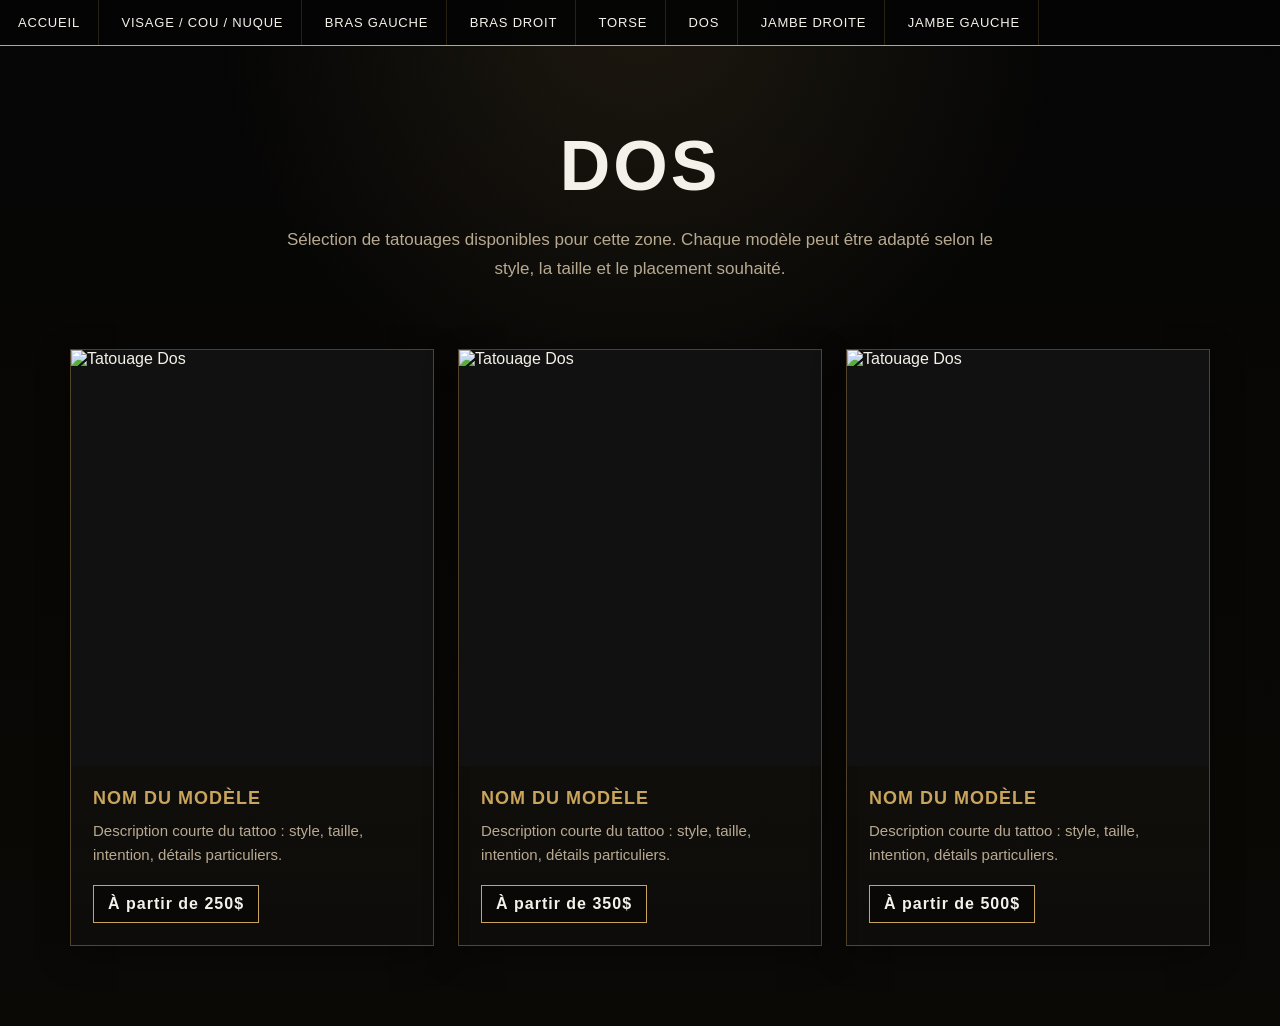
==== back.html @ 0ab3c05b "Add files via upload" ====
<!DOCTYPE html>
<html lang="fr">
<head>
<meta charset="UTF-8">
<meta name="viewport" content="width=device-width, initial-scale=1.0">

<title>No Saints Tattoo - Dos</title>

<style>
html, body {
  margin:0;
  padding:0;
  width:100%;
  min-height:100vh;
  background:#050505;
}

* {
  box-sizing:border-box;
}

:root {
  --bg:#050505;
  --gold:#c9a45c;
  --white:#f4f1ea;
  --muted:#b8aa91;
}

.zone-page {
  width:100%;
  min-height:100vh;
  background:
    radial-gradient(circle at top, rgba(201,164,92,.12), transparent 35%),
    linear-gradient(180deg, #050505 0%, #0b0906 100%);
  color:var(--white);
  font-family:Arial, Helvetica, sans-serif;
  padding-bottom:60px;
}

.ns-nav {
  position:sticky;
  top:0;
  z-index:10;
  background:rgba(5,5,5,.95);
  border-bottom:1px solid var(--gold);
  overflow-x:auto;
  white-space:nowrap;
}

.ns-nav a {
  display:inline-block;
  padding:15px 18px;
  color:var(--white);
  text-decoration:none;
  text-transform:uppercase;
  font-size:13px;
  letter-spacing:.8px;
  border-right:1px solid rgba(201,164,92,.18);
}

.ns-nav a:hover {
  background:var(--gold);
  color:#050505;
}

.zone-hero {
  padding:80px 20px 45px;
  text-align:center;
}

.zone-hero h1 {
  margin:0;
  font-size:clamp(34px, 6vw, 70px);
  text-transform:uppercase;
  letter-spacing:3px;
}

.zone-hero p {
  max-width:720px;
  margin:20px auto 0;
  color:var(--muted);
  font-size:17px;
  line-height:1.7;
}

.gallery {
  max-width:1180px;
  margin:auto;
  padding:20px;
  display:grid;
  grid-template-columns:repeat(3, 1fr);
  gap:24px;
}

.tattoo-card {
  background:linear-gradient(180deg, rgba(255,255,255,.045), rgba(255,255,255,.015));
  border:1px solid rgba(201,164,92,.35);
  box-shadow:0 10px 30px rgba(0,0,0,.35);
  overflow:hidden;
}

.tattoo-card img {
  width:100%;
  aspect-ratio:1 / 1.15;
  object-fit:cover;
  display:block;
  background:#111;
}

.tattoo-content {
  padding:22px;
}

.tattoo-content h3 {
  margin:0 0 10px;
  color:var(--gold);
  text-transform:uppercase;
  letter-spacing:1px;
  font-size:18px;
}

.tattoo-content p {
  margin:0 0 18px;
  color:var(--muted);
  line-height:1.6;
  font-size:15px;
}

.price {
  display:inline-block;
  border:1px solid var(--gold);
  padding:9px 14px;
  color:var(--white);
  font-weight:bold;
  letter-spacing:1px;
  background:rgba(0,0,0,.35);
}

@media(max-width:900px) {
  .gallery {
    grid-template-columns:repeat(2, 1fr);
  }
}

@media(max-width:600px) {
  .gallery {
    grid-template-columns:1fr;
  }

  .ns-nav a {
    font-size:12px;
    padding:13px 14px;
  }
}
</style>
</head>

<body>

<div class="zone-page">

  <nav class="ns-nav">
    <a href="https://will7ob.github.io/no-saints-tattoo/">Accueil</a>
    <a href="https://will7ob.github.io/no-saints-tattoo/face">Visage / Cou / Nuque</a>
    <a href="https://will7ob.github.io/no-saints-tattoo/leftarm">Bras Gauche</a>
    <a href="https://will7ob.github.io/no-saints-tattoo/rightarm">Bras Droit</a>
    <a href="https://will7ob.github.io/no-saints-tattoo/torso">Torse</a>
    <a href="https://will7ob.github.io/no-saints-tattoo/back">Dos</a>
    <a href="https://will7ob.github.io/no-saints-tattoo/rleg">Jambe Droite</a>
    <a href="https://will7ob.github.io/no-saints-tattoo/lleg">Jambe Gauche</a>
  </nav>

  <section class="zone-hero">
    <h1>Dos</h1>
    <p>
      Sélection de tatouages disponibles pour cette zone.
      Chaque modèle peut être adapté selon le style, la taille et le placement souhaité.
    </p>
  </section>

  <section class="gallery">

    <article class="tattoo-card">
      <img src="URL_IMAGE_1" alt="Tatouage Dos">
      <div class="tattoo-content">
        <h3>Nom du modèle</h3>
        <p>Description courte du tattoo : style, taille, intention, détails particuliers.</p>
        <span class="price">À partir de 250$</span>
      </div>
    </article>

    <article class="tattoo-card">
      <img src="URL_IMAGE_2" alt="Tatouage Dos">
      <div class="tattoo-content">
        <h3>Nom du modèle</h3>
        <p>Description courte du tattoo : style, taille, intention, détails particuliers.</p>
        <span class="price">À partir de 350$</span>
      </div>
    </article>

    <article class="tattoo-card">
      <img src="URL_IMAGE_3" alt="Tatouage Dos">
      <div class="tattoo-content">
        <h3>Nom du modèle</h3>
        <p>Description courte du tattoo : style, taille, intention, détails particuliers.</p>
        <span class="price">À partir de 500$</span>
      </div>
    </article>

  </section>

</div>

</body>
</html>
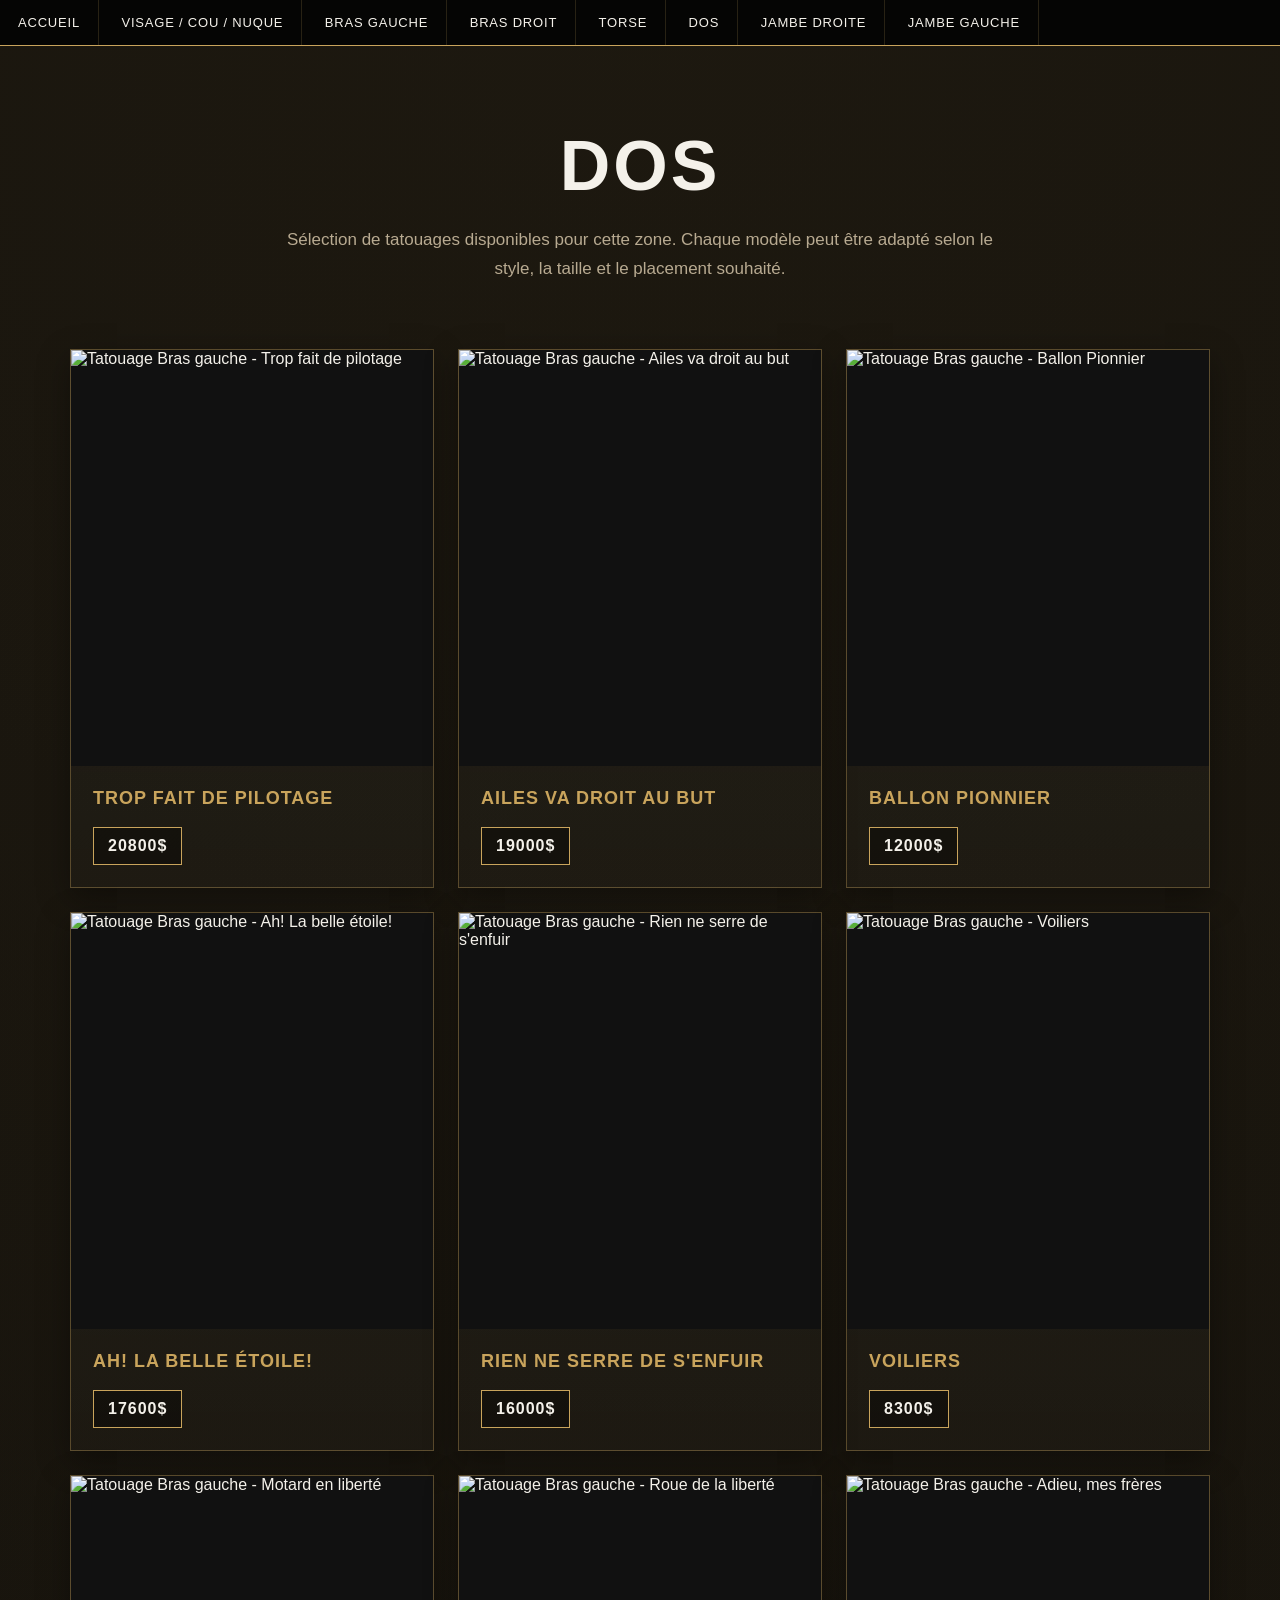
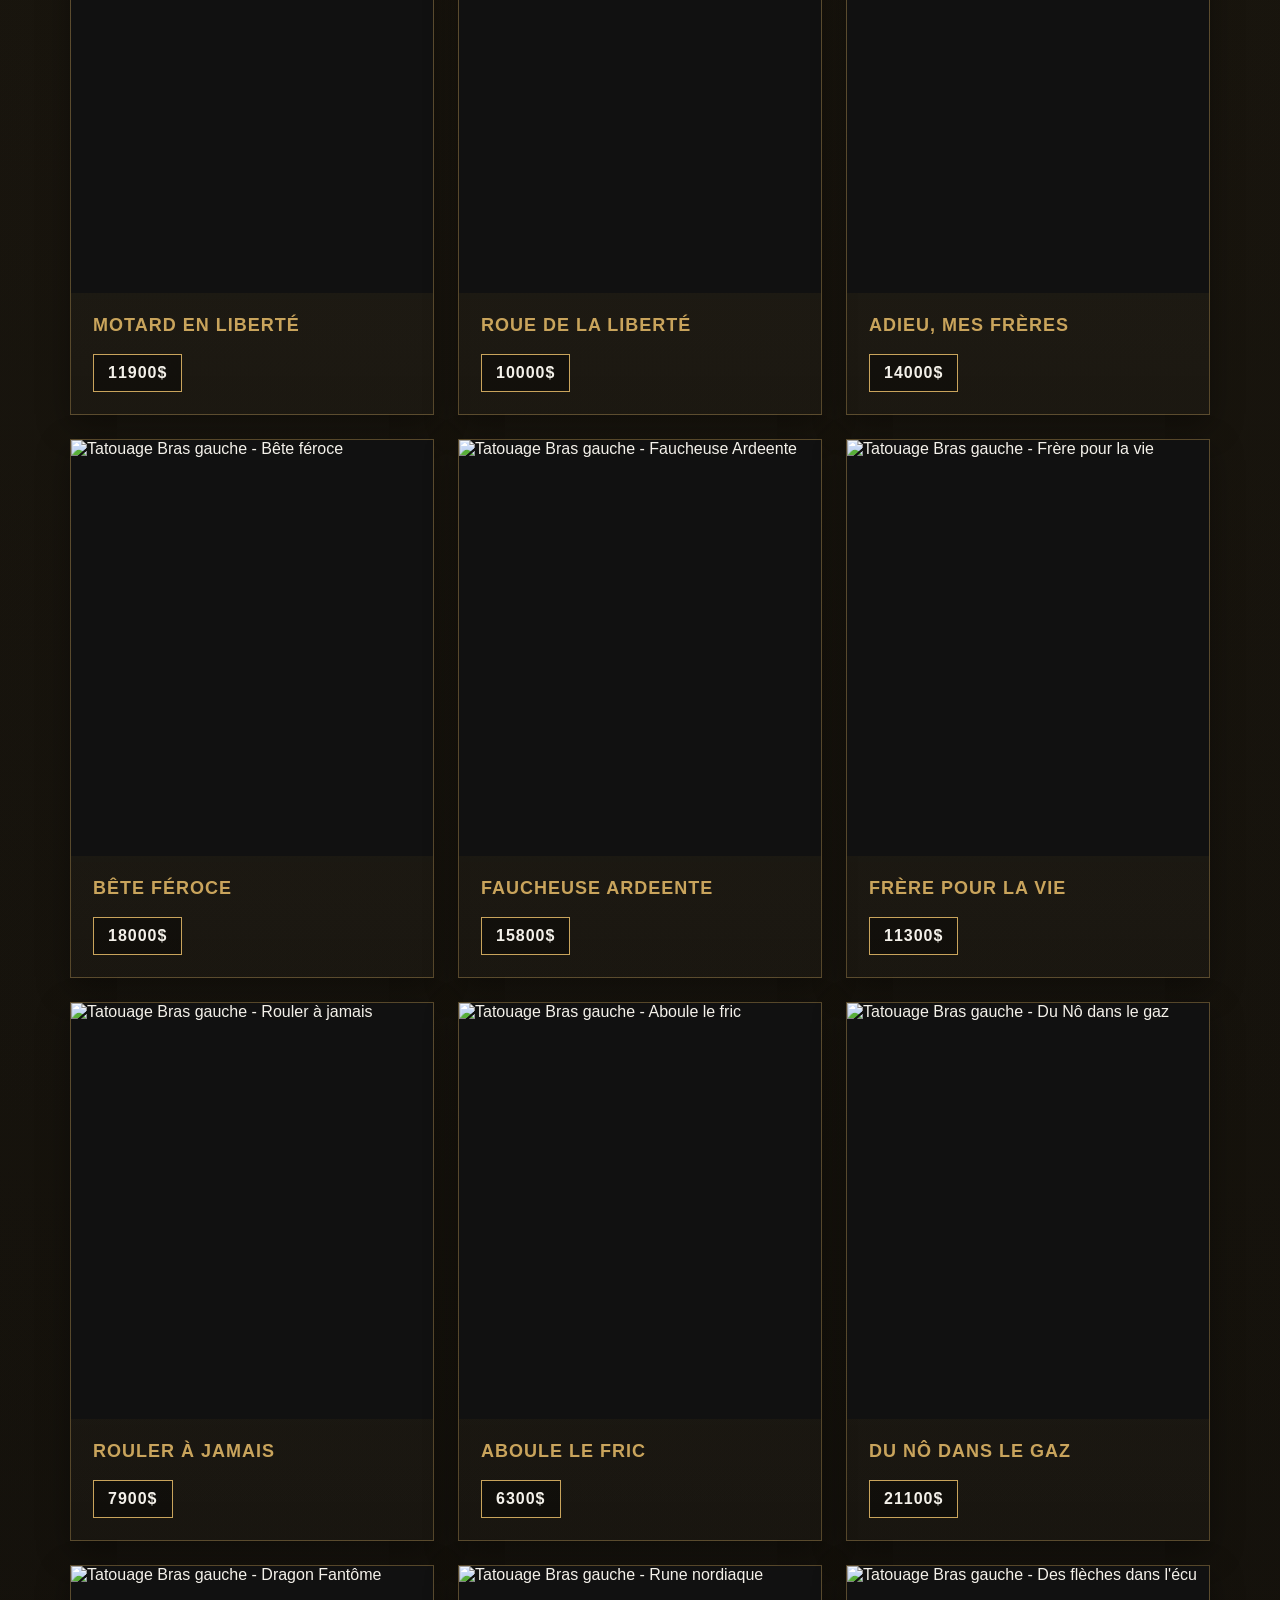
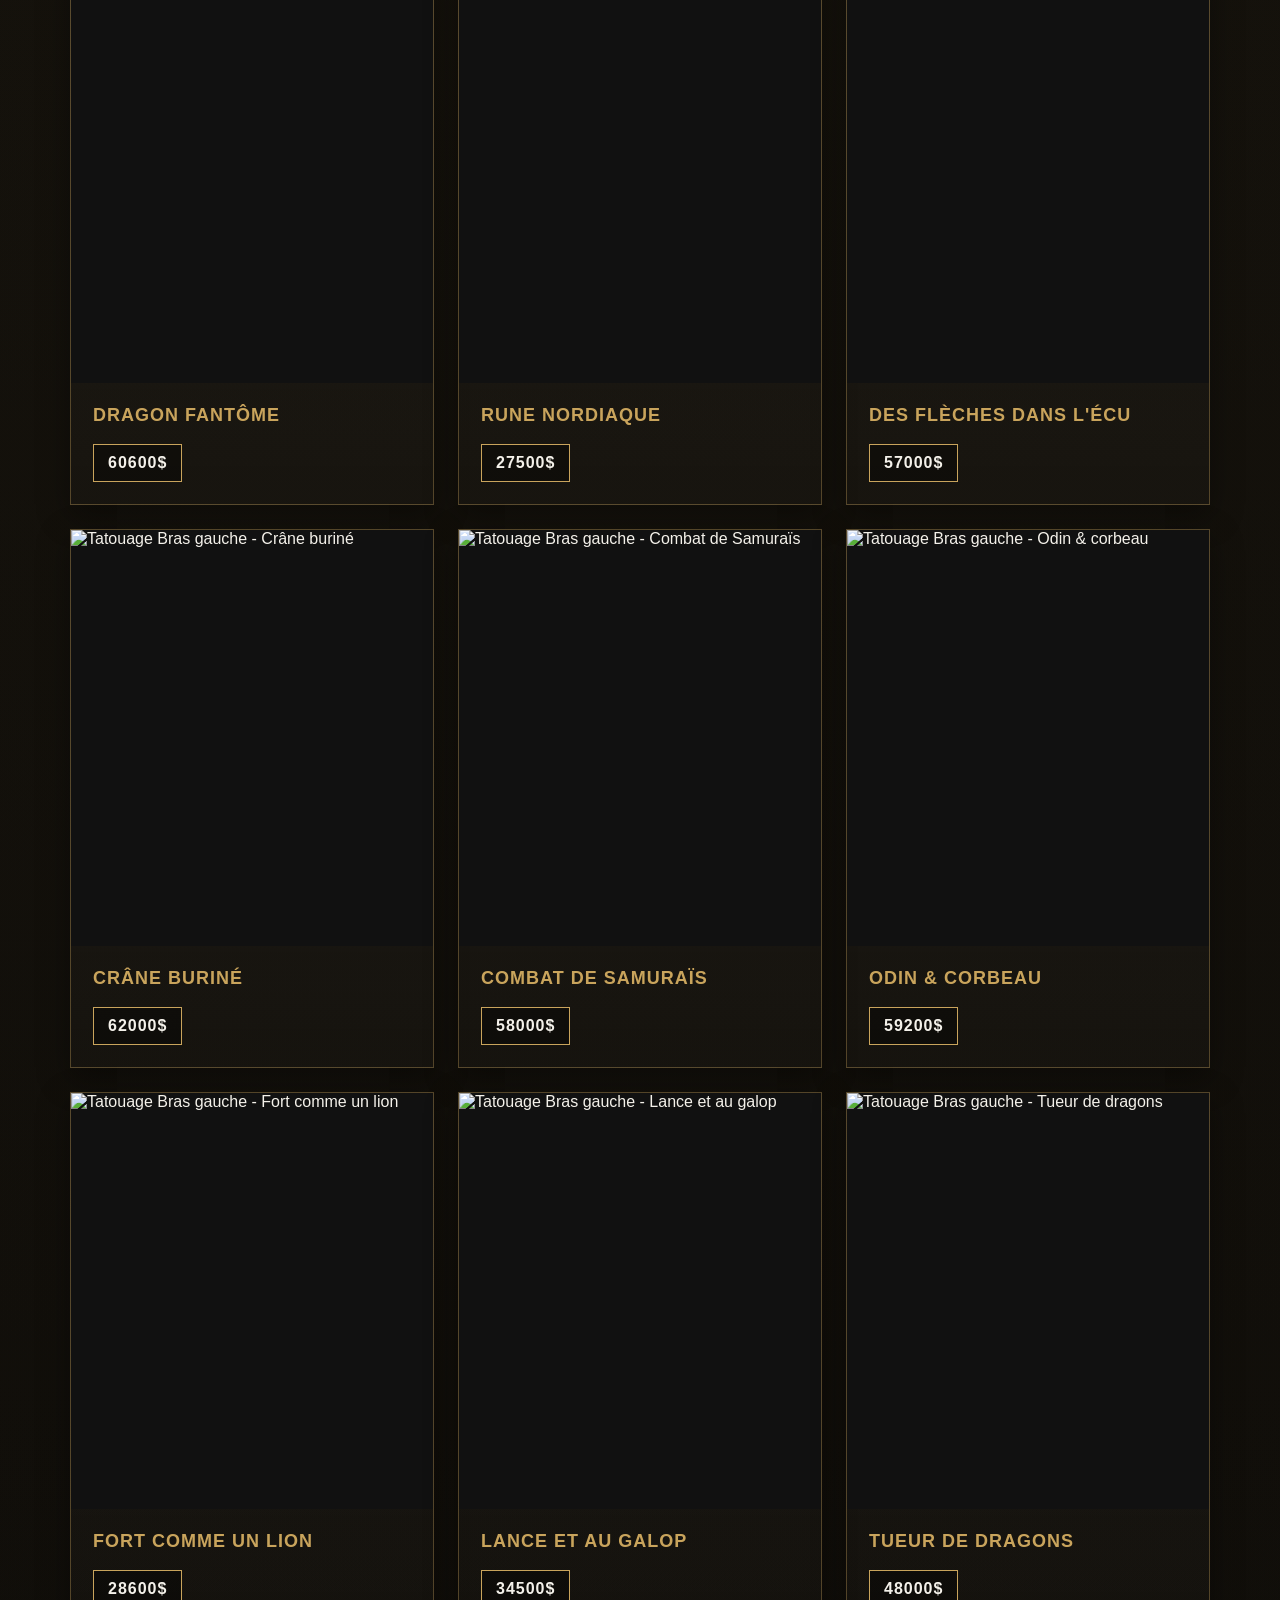
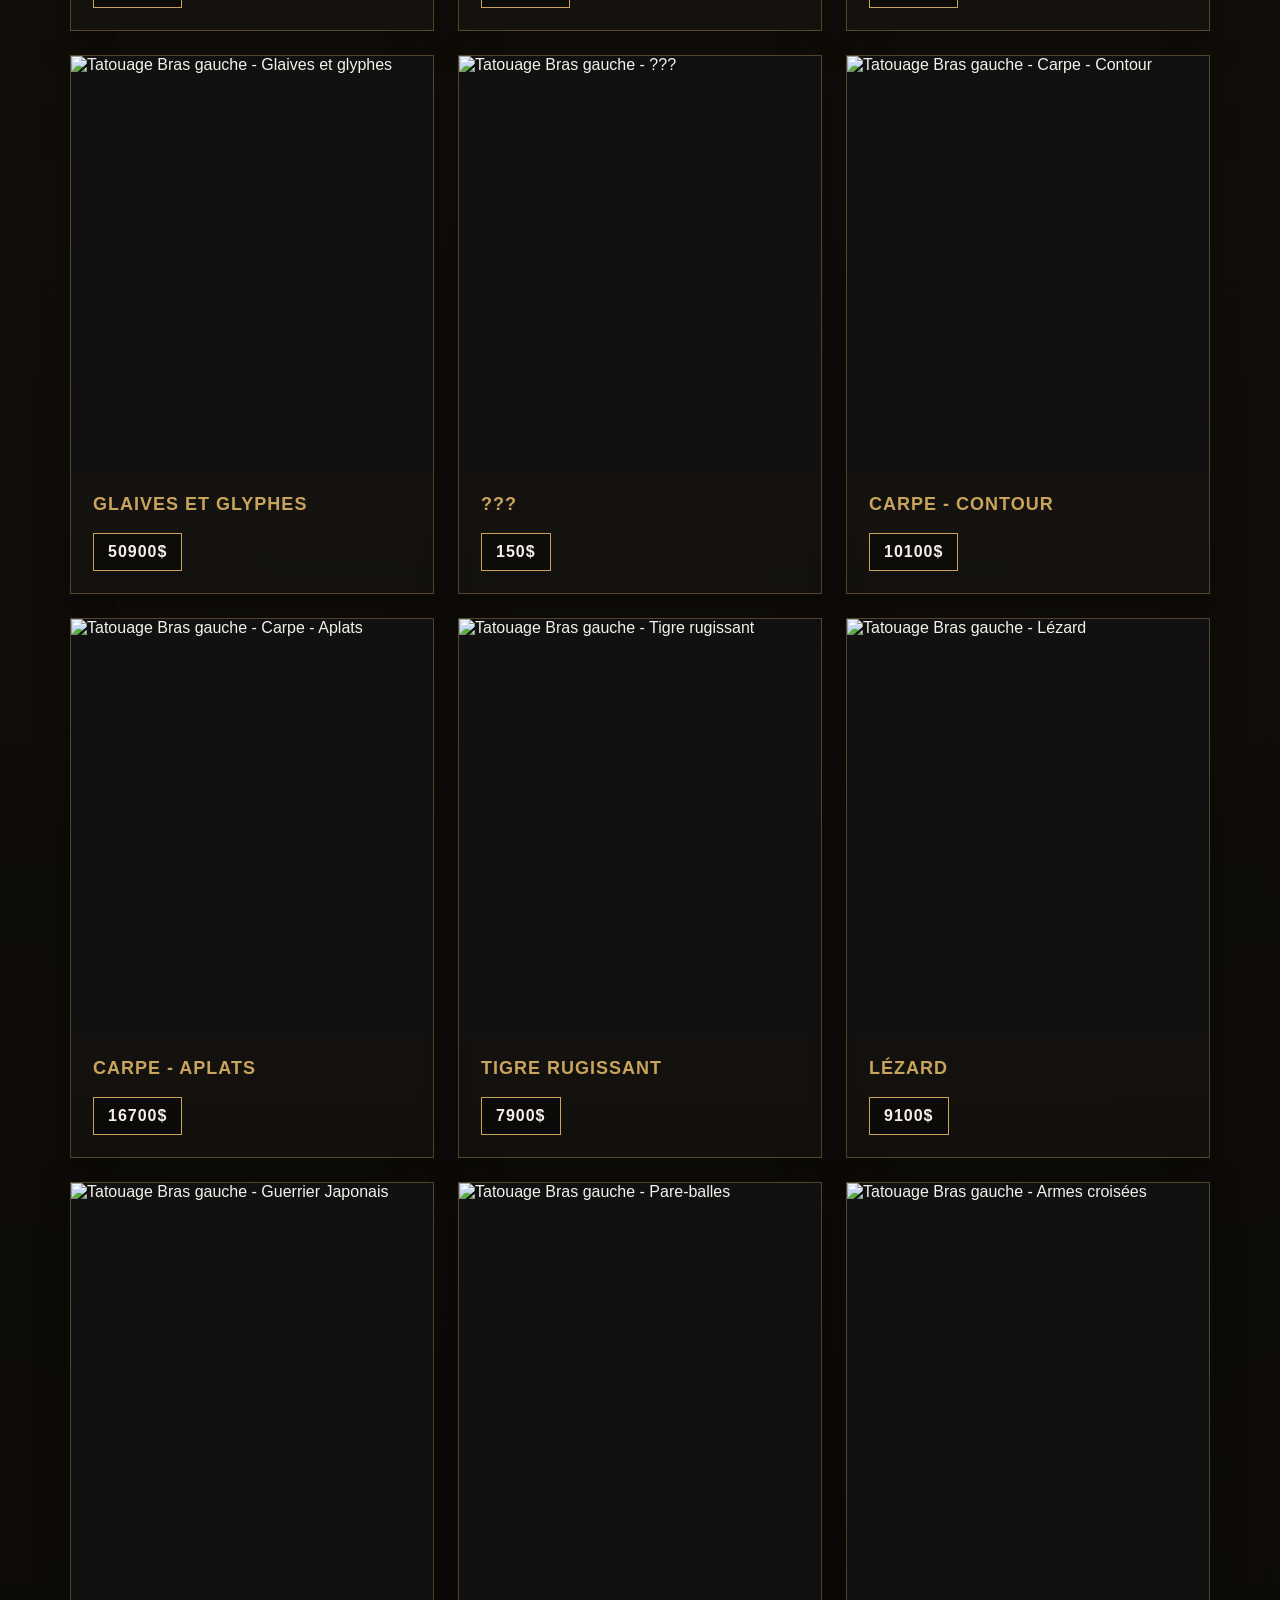
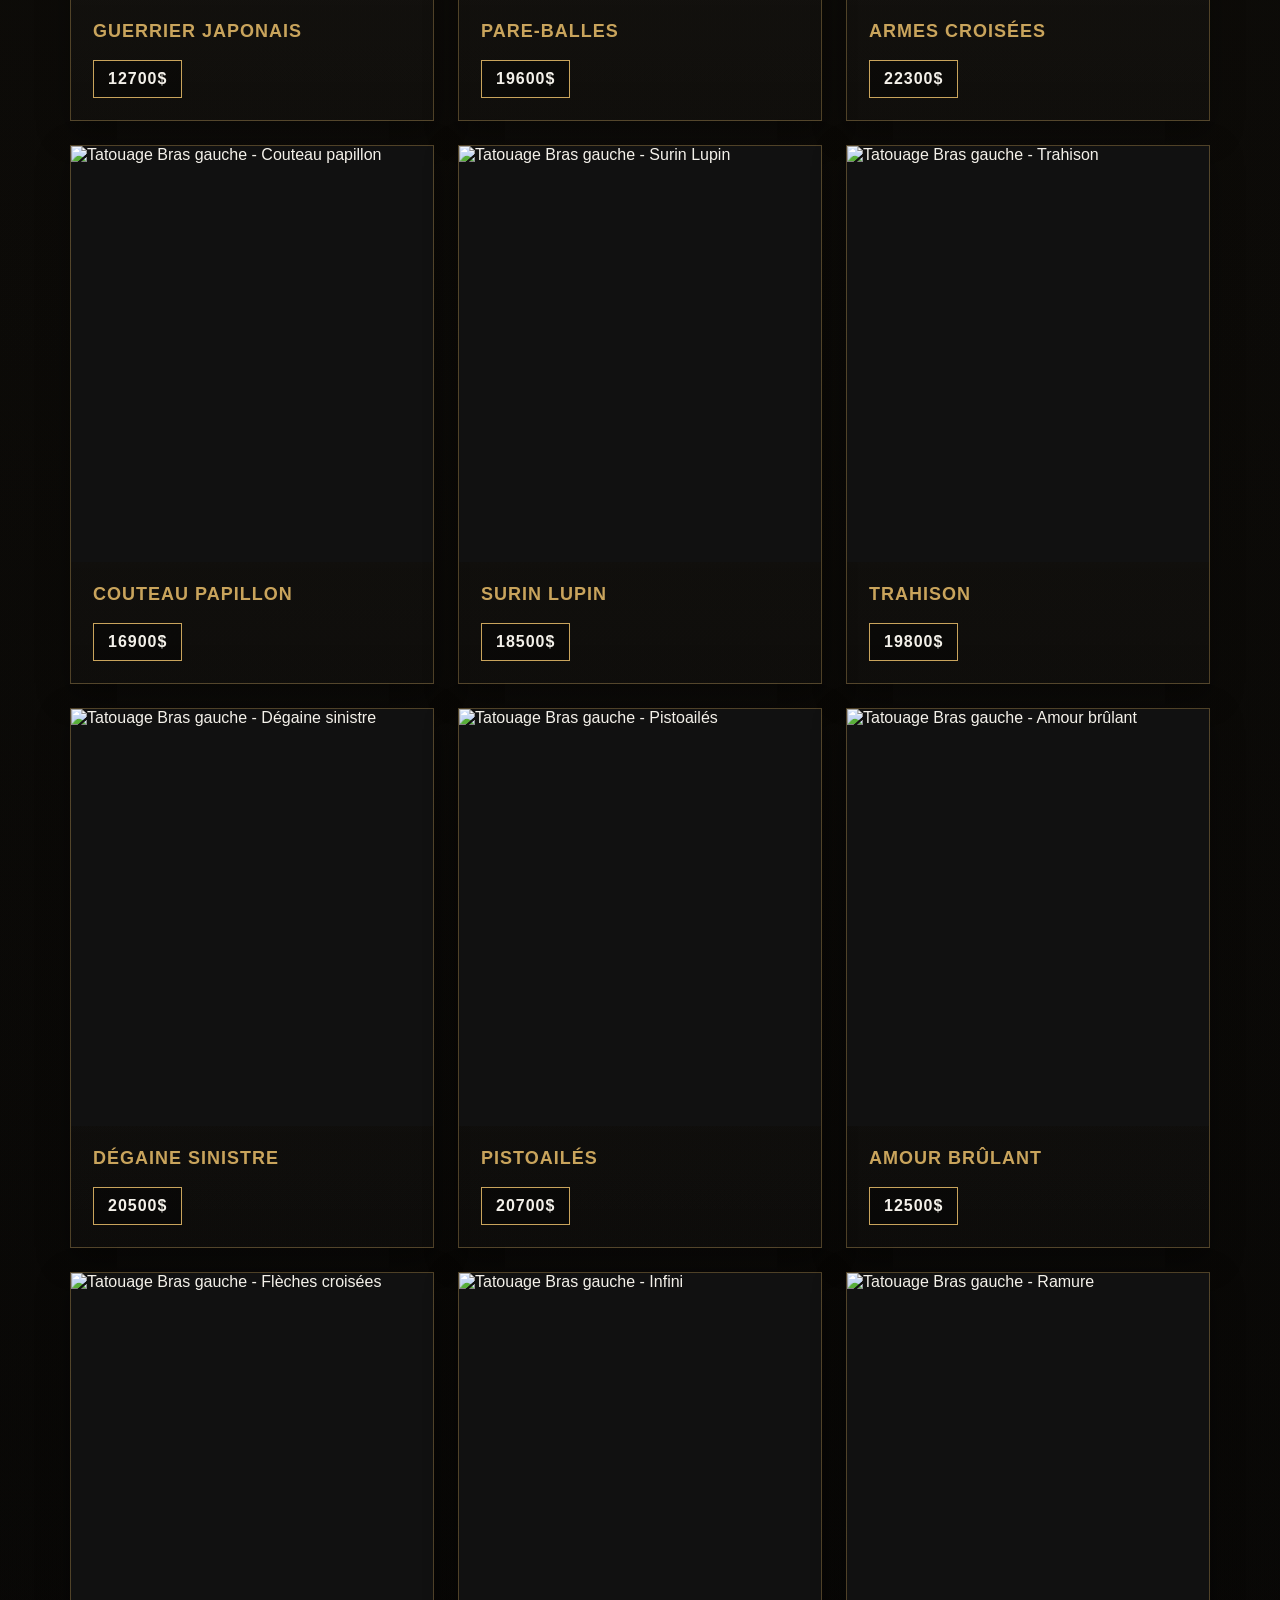
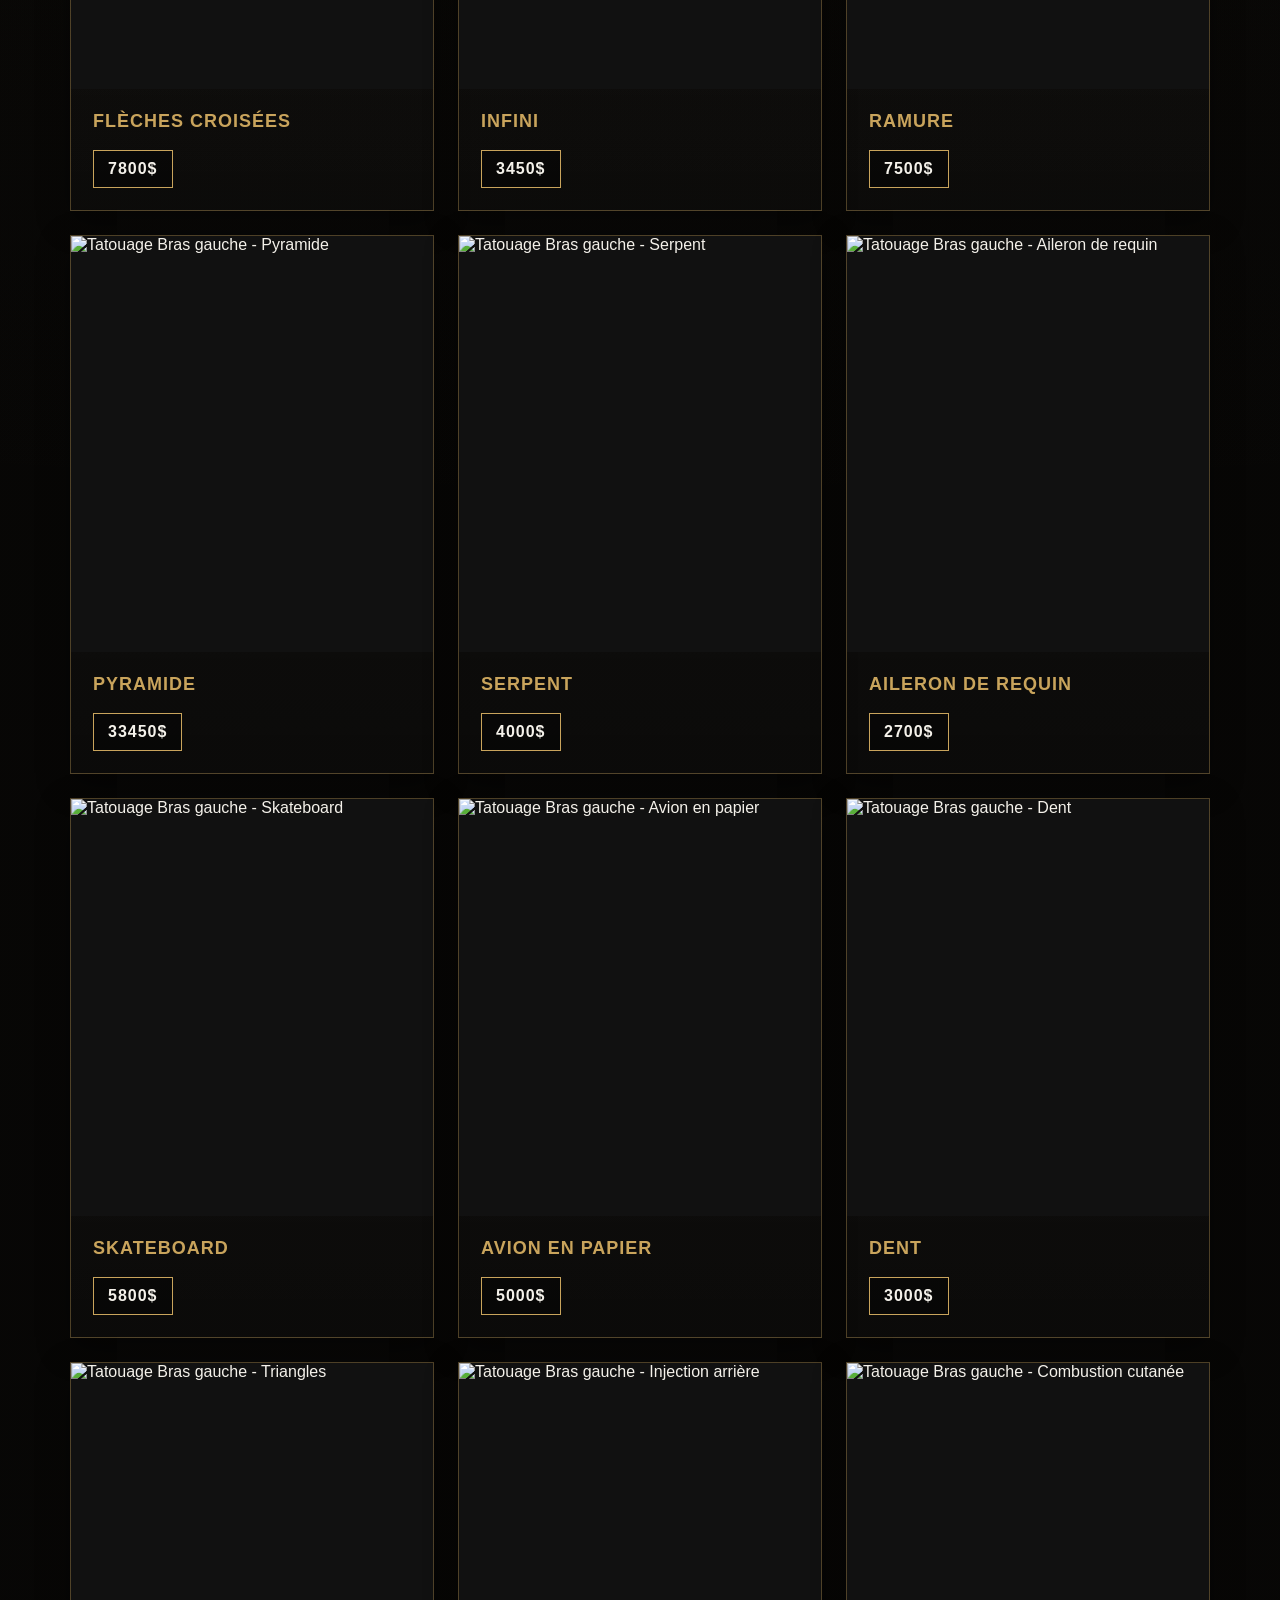
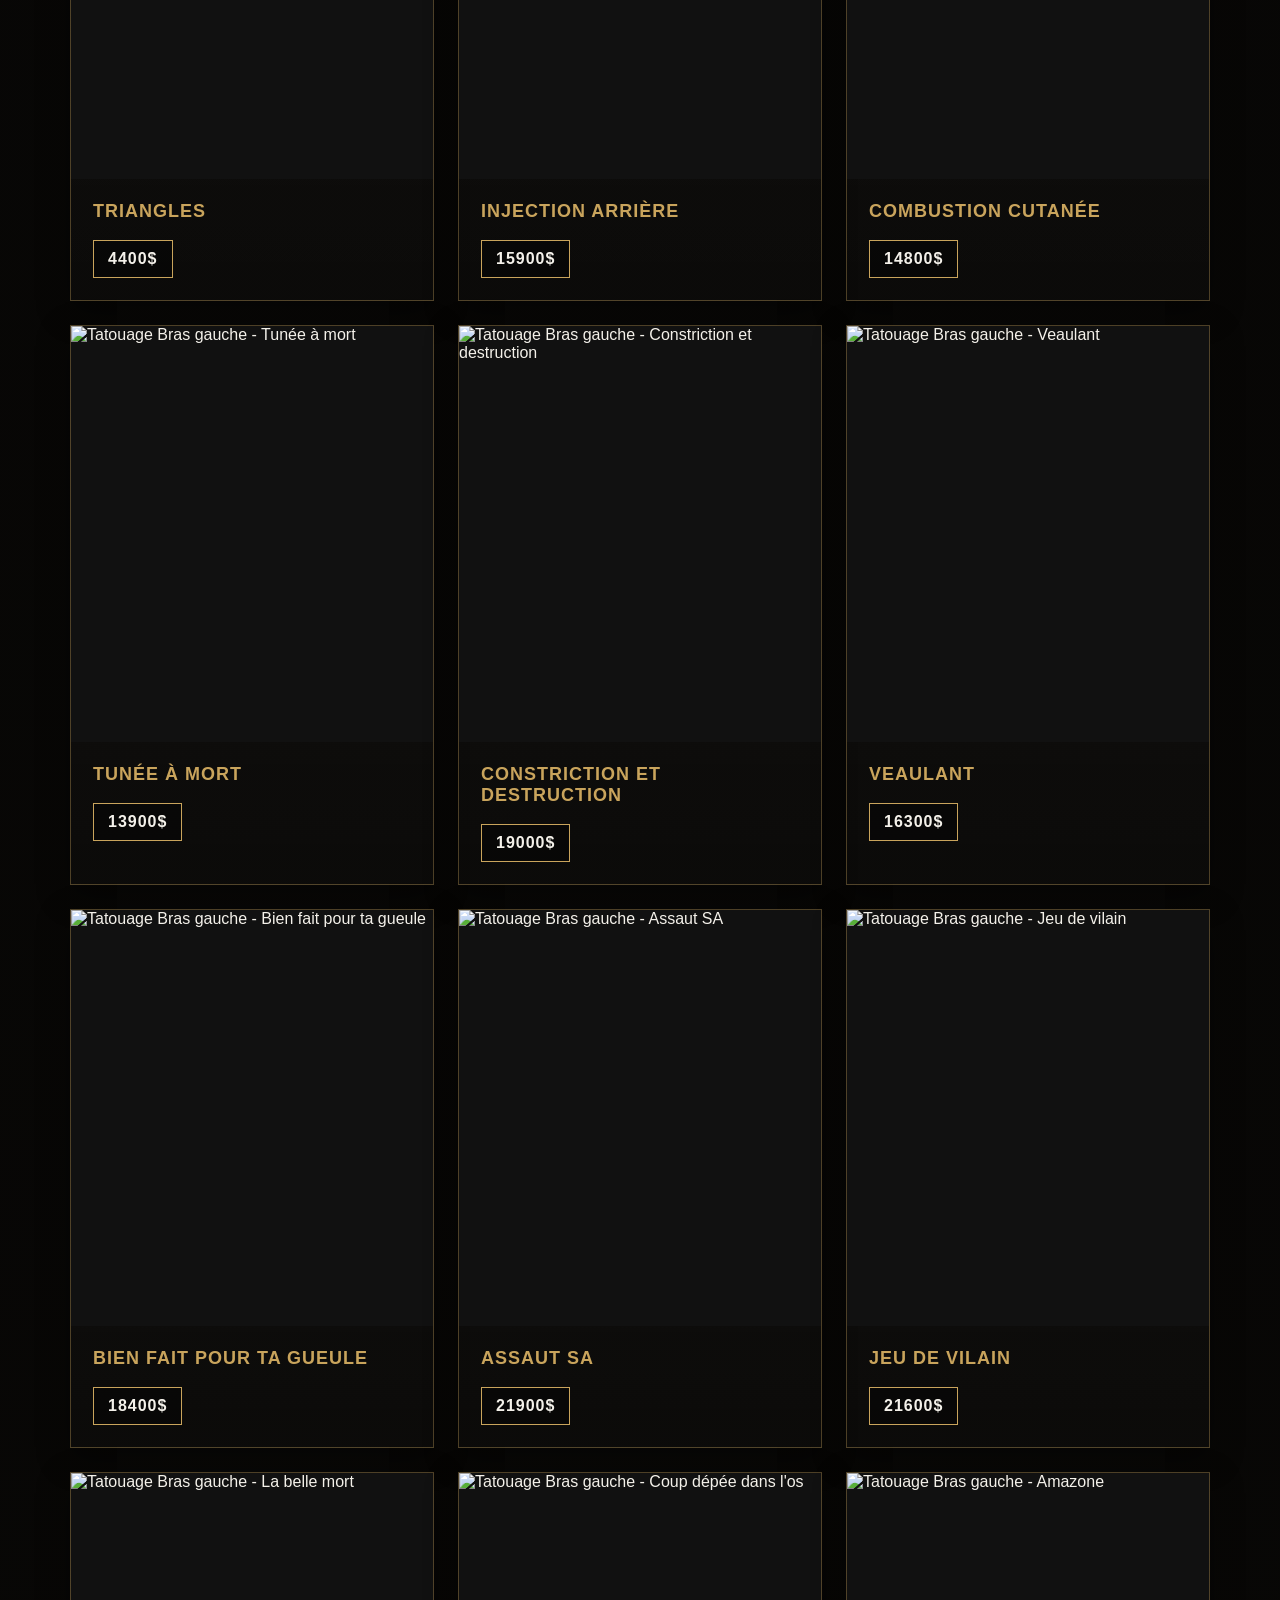
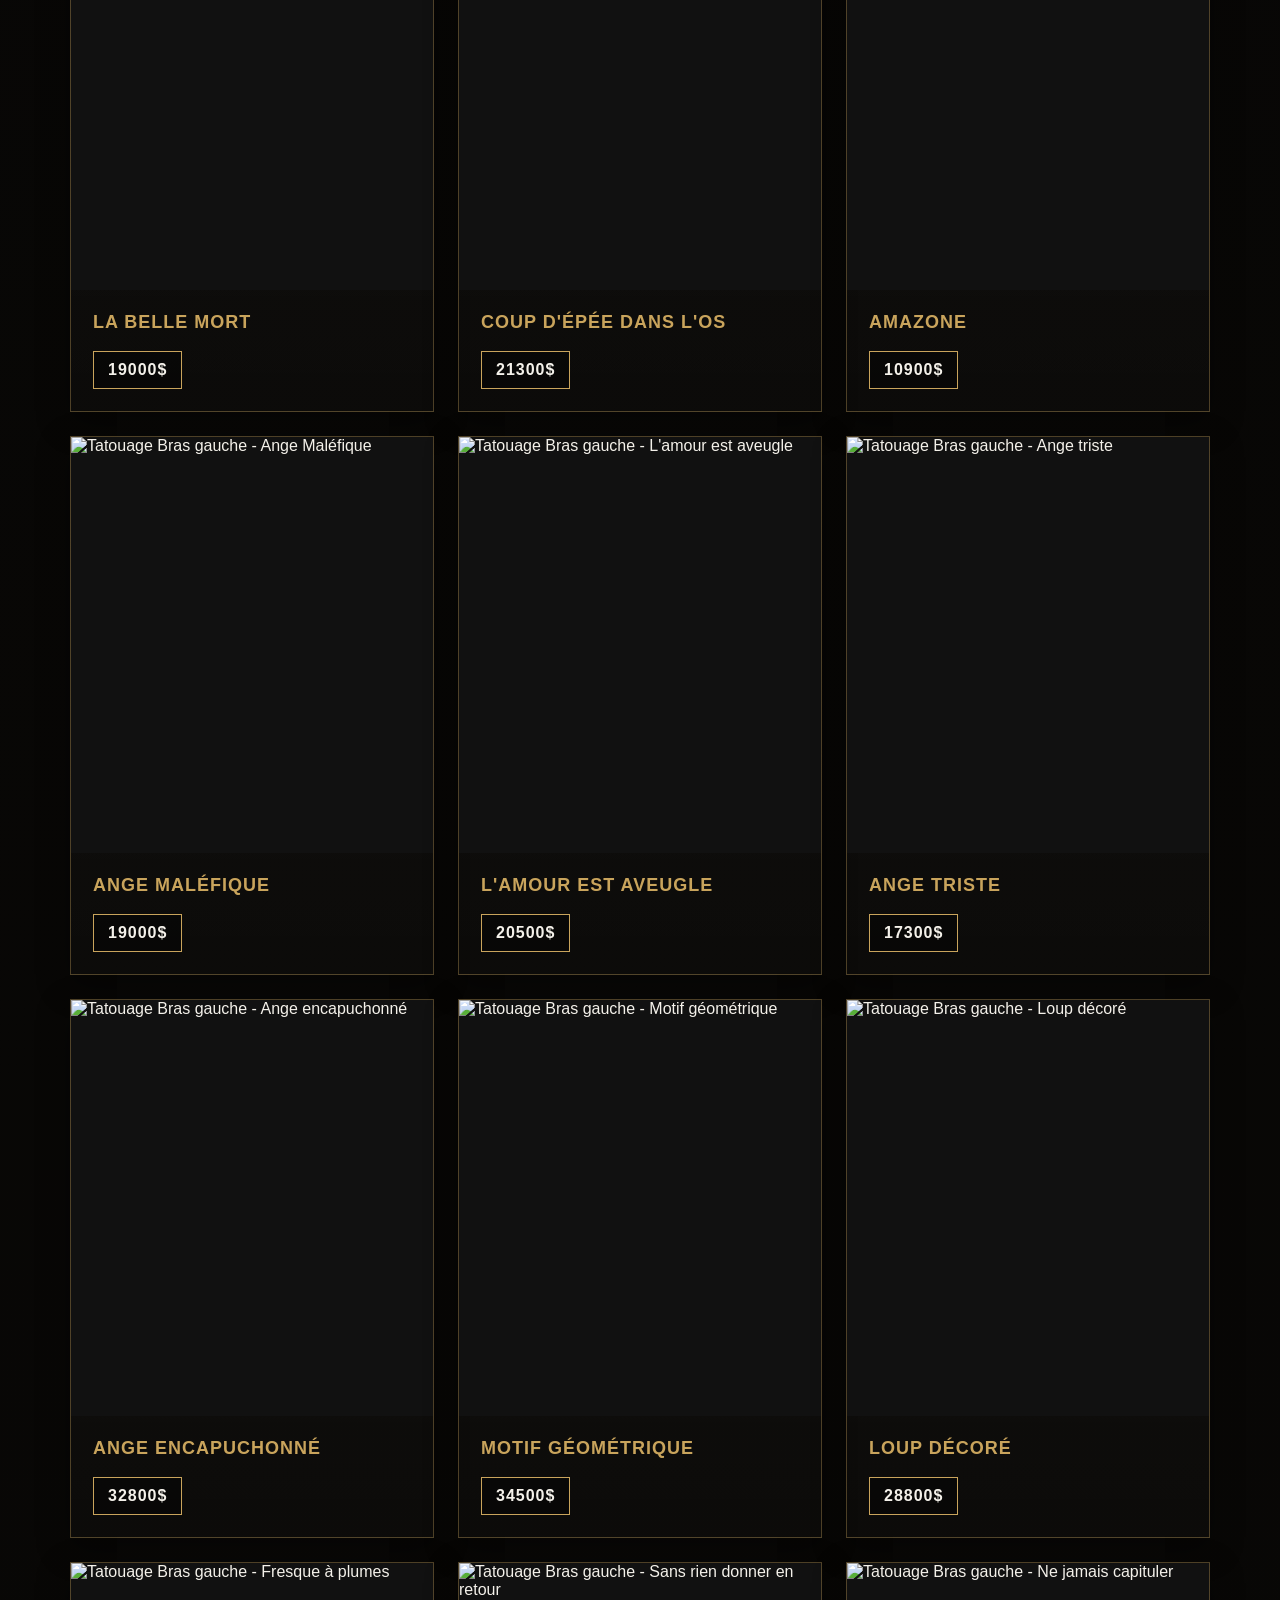
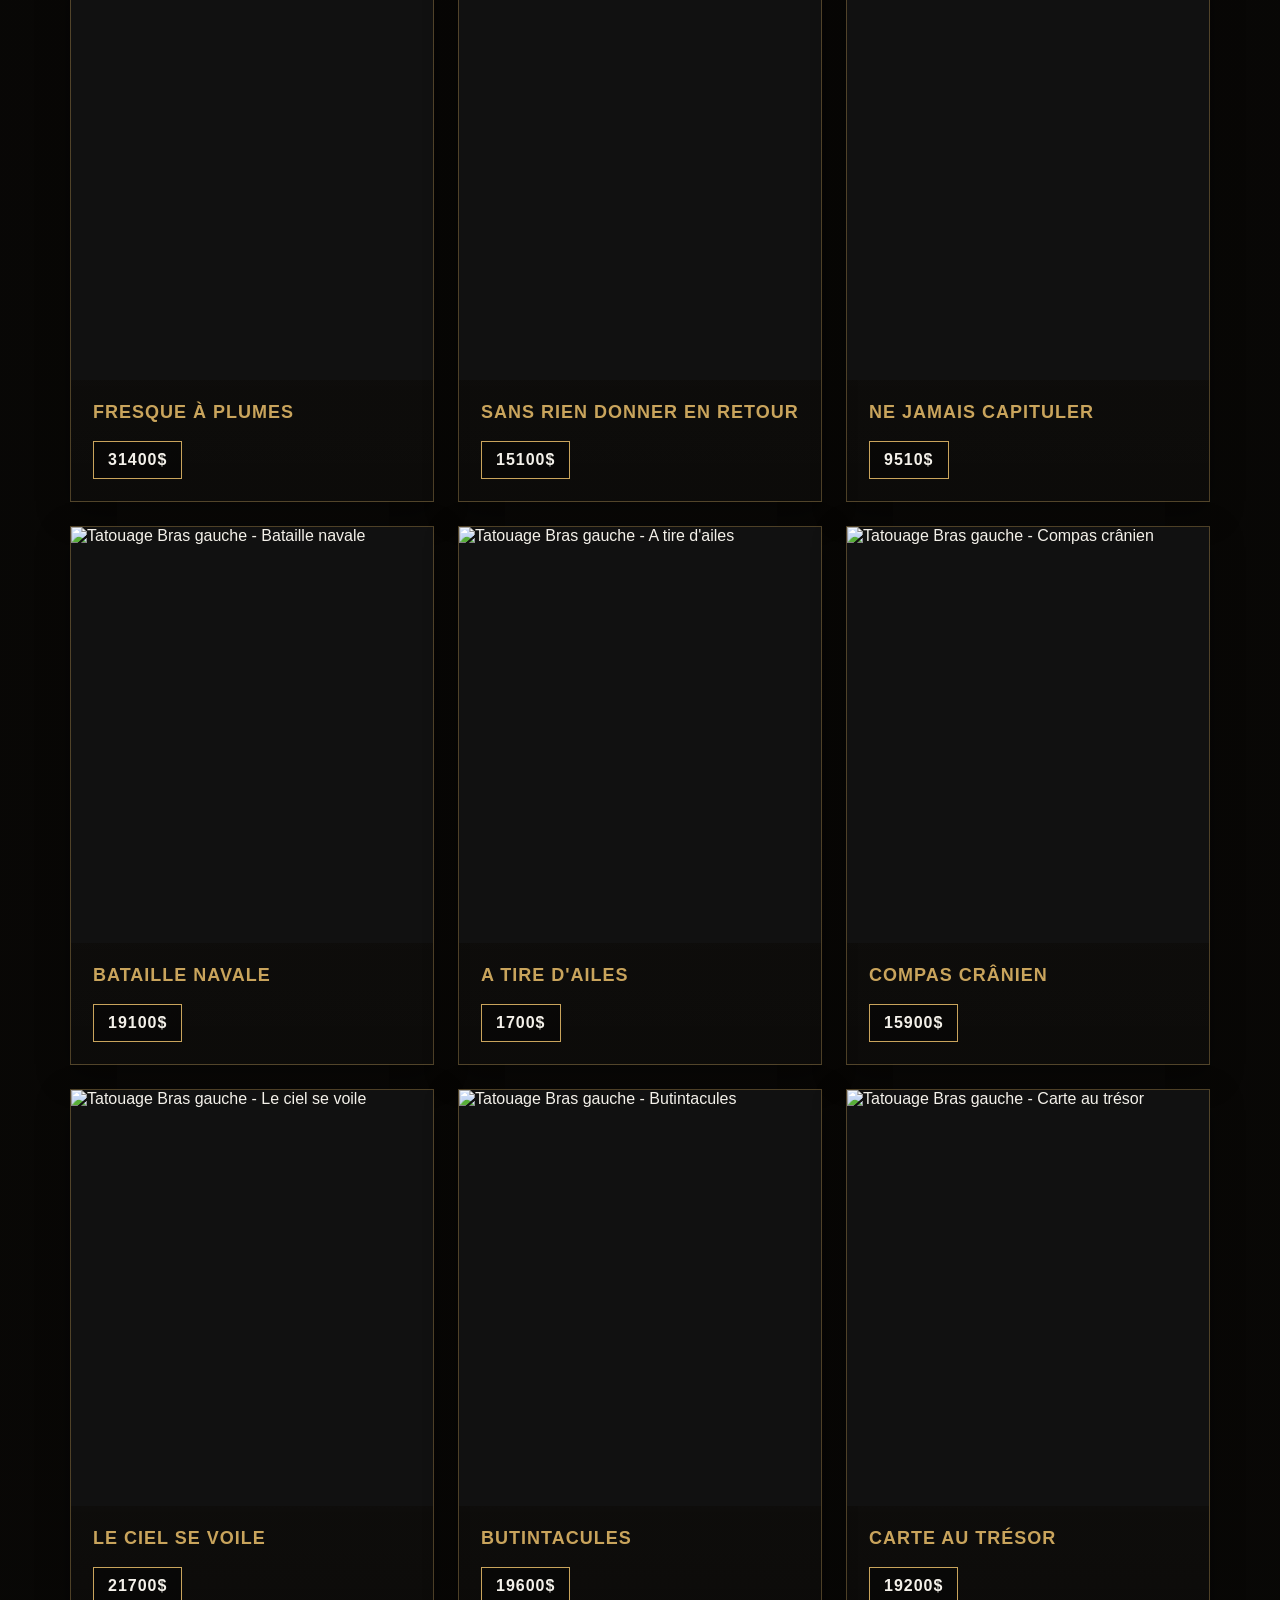
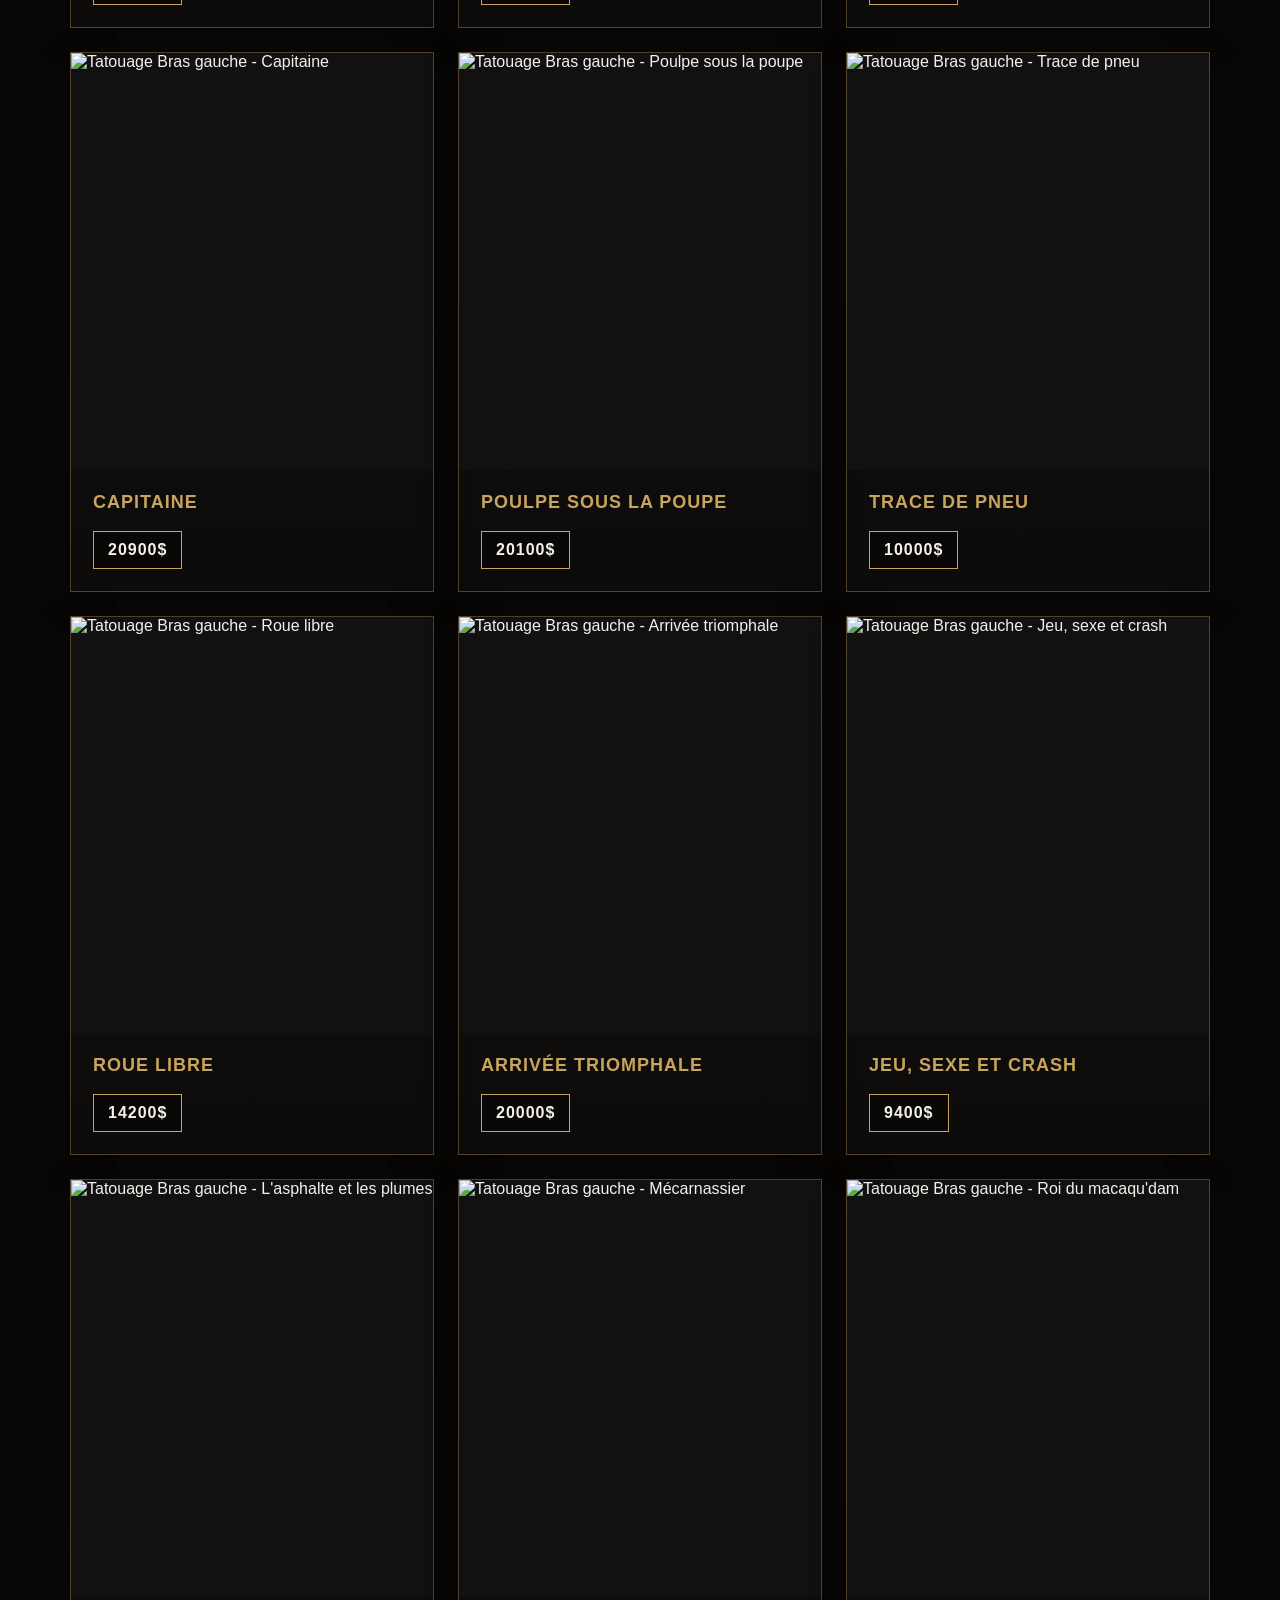
==== commit 7b7311c9: "Update back.html" ====
--- a/back.html
+++ b/back.html
@@ -180,36 +180,1173 @@
 
   <section class="gallery">
 
-    <article class="tattoo-card">
-      <img src="URL_IMAGE_1" alt="Tatouage Dos">
-      <div class="tattoo-content">
-        <h3>Nom du modèle</h3>
-        <p>Description courte du tattoo : style, taille, intention, détails particuliers.</p>
-        <span class="price">À partir de 250$</span>
-      </div>
-    </article>
-
-    <article class="tattoo-card">
-      <img src="URL_IMAGE_2" alt="Tatouage Dos">
-      <div class="tattoo-content">
-        <h3>Nom du modèle</h3>
-        <p>Description courte du tattoo : style, taille, intention, détails particuliers.</p>
-        <span class="price">À partir de 350$</span>
-      </div>
-    </article>
-
-    <article class="tattoo-card">
-      <img src="URL_IMAGE_3" alt="Tatouage Dos">
-      <div class="tattoo-content">
-        <h3>Nom du modèle</h3>
-        <p>Description courte du tattoo : style, taille, intention, détails particuliers.</p>
-        <span class="price">À partir de 500$</span>
-      </div>
-    </article>
-
+    
+
+<article class="tattoo-card">
+  <img src="https://cdn.discordapp.com/attachments/1522989778952261853/1523004569762926613/image.png?ex=6a4b30c9&is=6a49df49&hm=d66398121ff73a8dad2abb00d8db424e429417681c552ee928566e33f20d8e00&" alt="Tatouage Bras gauche - Trop fait de pilotage">
+  <div class="tattoo-content">
+    <h3>Trop fait de pilotage</h3>
+    <p></p>
+    <span class="price">20800$</span>
+  </div>
+</article>
+
+<article class="tattoo-card">
+  <img src="https://cdn.discordapp.com/attachments/1522989778952261853/1523004606672666784/image.png?ex=6a4b30d2&is=6a49df52&hm=ff4fd4be481e21a526ae67518a349f889d7f6de78b005a0cbf89fefd44fede46&" alt="Tatouage Bras gauche - Ailes va droit au but">
+  <div class="tattoo-content">
+    <h3>Ailes va droit au but</h3>
+    <p></p>
+    <span class="price">19000$</span>
+  </div>
+</article>
+
+<article class="tattoo-card">
+  <img src="https://cdn.discordapp.com/attachments/1522989778952261853/1523004665330143333/image.png?ex=6a4b30e0&is=6a49df60&hm=a192ca1b2e9dd066503710defeeaa5318ffd1900a4eb502b2fd6f104e393a20d&" alt="Tatouage Bras gauche - Ballon Pionnier">
+  <div class="tattoo-content">
+    <h3>Ballon Pionnier</h3>
+    <p></p>
+    <span class="price">12000$</span>
+  </div>
+</article>
+
+<article class="tattoo-card">
+  <img src="https://cdn.discordapp.com/attachments/1522989778952261853/1523004710800592936/image.png?ex=6a4b30eb&is=6a49df6b&hm=e94fcf14c3f8a78b4fdb370934d116b2a9e76c82f8ce4235568d9b147ff19952&" alt="Tatouage Bras gauche - Ah! La belle étoile!">
+  <div class="tattoo-content">
+    <h3>Ah! La belle étoile!</h3>
+    <p></p>
+    <span class="price">17600$</span>
+  </div>
+</article>
+
+<article class="tattoo-card">
+  <img src="https://cdn.discordapp.com/attachments/1522989778952261853/1523004817004564580/image.png?ex=6a4b3104&is=6a49df84&hm=9debb295a4def99446428c547a04d532ea7eebc4ee4056c1316e37a551b2e528&" alt="Tatouage Bras gauche - Rien ne serre de s&#x27;enfuir">
+  <div class="tattoo-content">
+    <h3>Rien ne serre de s'enfuir</h3>
+    <p></p>
+    <span class="price">16000$</span>
+  </div>
+</article>
+
+<article class="tattoo-card">
+  <img src="https://cdn.discordapp.com/attachments/1522989778952261853/1523005774169768067/image.png?ex=6a4b31e8&is=6a49e068&hm=d91c55ad8730aca956800a69d5487f80ba2309ae4a46d18fc72349e20b295e9f&" alt="Tatouage Bras gauche - Voiliers">
+  <div class="tattoo-content">
+    <h3>Voiliers</h3>
+    <p></p>
+    <span class="price">8300$</span>
+  </div>
+</article>
+
+<article class="tattoo-card">
+  <img src="https://cdn.discordapp.com/attachments/1522989778952261853/1523005937986830396/image.png?ex=6a4b320f&is=6a49e08f&hm=c51ee5e2ea0ac2f7208983916c037dc5b06944f3f46e167cdb33c9dfbb62568e&" alt="Tatouage Bras gauche - Motard en liberté">
+  <div class="tattoo-content">
+    <h3>Motard en liberté</h3>
+    <p></p>
+    <span class="price">11900$</span>
+  </div>
+</article>
+
+<article class="tattoo-card">
+  <img src="https://cdn.discordapp.com/attachments/1522989778952261853/1523005965191090338/image.png?ex=6a4b3216&is=6a49e096&hm=5496caf66cb92f259ae75f9442c856cac13964b0814af54a1fb82b5be2a0991b&" alt="Tatouage Bras gauche - Roue de la liberté">
+  <div class="tattoo-content">
+    <h3>Roue de la liberté</h3>
+    <p></p>
+    <span class="price">10000$</span>
+  </div>
+</article>
+
+<article class="tattoo-card">
+  <img src="https://cdn.discordapp.com/attachments/1522989778952261853/1523006038440415242/image.png?ex=6a4b3227&is=6a49e0a7&hm=3bee3b516c2e7663f715b411d299bbb2f980e76769c842237ac16d60e662af9e&" alt="Tatouage Bras gauche - Adieu, mes frères">
+  <div class="tattoo-content">
+    <h3>Adieu, mes frères</h3>
+    <p></p>
+    <span class="price">14000$</span>
+  </div>
+</article>
+
+<article class="tattoo-card">
+  <img src="https://cdn.discordapp.com/attachments/1522989778952261853/1523006371753365555/image.png?ex=6a4b3277&is=6a49e0f7&hm=1c5d56729ad9310e1c7ae9779f24937fa9c314e775f1758a892859f50f2d5155&" alt="Tatouage Bras gauche - Bête féroce">
+  <div class="tattoo-content">
+    <h3>Bête féroce</h3>
+    <p></p>
+    <span class="price">18000$</span>
+  </div>
+</article>
+
+<article class="tattoo-card">
+  <img src="https://cdn.discordapp.com/attachments/1522989778952261853/1523006501197840434/image.png?ex=6a4b3295&is=6a49e115&hm=7cb4c4e751353333fba77a7ad0671a00f99d23a7c162d0122cf82b37e2637d00&" alt="Tatouage Bras gauche - Faucheuse Ardeente">
+  <div class="tattoo-content">
+    <h3>Faucheuse Ardeente</h3>
+    <p></p>
+    <span class="price">15800$</span>
+  </div>
+</article>
+
+<article class="tattoo-card">
+  <img src="https://cdn.discordapp.com/attachments/1522989778952261853/1523006741481132144/image.png?ex=6a4b32cf&is=6a49e14f&hm=bfa167927cc0a2198117359b4647c38b059596c2b8da131e1c55075ed03329b6&" alt="Tatouage Bras gauche - Frère pour la vie">
+  <div class="tattoo-content">
+    <h3>Frère pour la vie</h3>
+    <p></p>
+    <span class="price">11300$</span>
+  </div>
+</article>
+
+<article class="tattoo-card">
+  <img src="https://cdn.discordapp.com/attachments/1522989778952261853/1523006964182028398/image.png?ex=6a4b3304&is=6a49e184&hm=7e61d905fdb741e88ce437a724068e252841ebad56245bb40c2b59f80762ac59&" alt="Tatouage Bras gauche - Rouler à jamais">
+  <div class="tattoo-content">
+    <h3>Rouler à jamais</h3>
+    <p></p>
+    <span class="price">7900$</span>
+  </div>
+</article>
+
+<article class="tattoo-card">
+  <img src="https://cdn.discordapp.com/attachments/1522989778952261853/1523007255077978263/image.png?ex=6a4b3349&is=6a49e1c9&hm=e9d41fbe716a7982ea26d3773ce4f47da7dc27090fdbe0fd1fcd912edcf7f477&" alt="Tatouage Bras gauche - Aboule le fric">
+  <div class="tattoo-content">
+    <h3>Aboule le fric</h3>
+    <p></p>
+    <span class="price">6300$</span>
+  </div>
+</article>
+
+<article class="tattoo-card">
+  <img src="https://cdn.discordapp.com/attachments/1522989778952261853/1523010800091140096/image.png?ex=6a4b3696&is=6a49e516&hm=2ae2820599b85001e116667e4374d8302cb7f1828ba85efb82deb3ca26cdd0e0&" alt="Tatouage Bras gauche - Du Nô dans le gaz">
+  <div class="tattoo-content">
+    <h3>Du Nô dans le gaz</h3>
+    <p></p>
+    <span class="price">21100$</span>
+  </div>
+</article>
+
+<article class="tattoo-card">
+  <img src="https://cdn.discordapp.com/attachments/1522989778952261853/1523010900309704814/image.png?ex=6a4b36ae&is=6a49e52e&hm=2ff3a10f872d936608743e4a4684c3515e444944d903285b8e93eaa243976c35&" alt="Tatouage Bras gauche - Dragon Fantôme">
+  <div class="tattoo-content">
+    <h3>Dragon Fantôme</h3>
+    <p></p>
+    <span class="price">60600$</span>
+  </div>
+</article>
+
+<article class="tattoo-card">
+  <img src="https://cdn.discordapp.com/attachments/1522989778952261853/1523010981700174144/image.png?ex=6a4b36c2&is=6a49e542&hm=ccc081f37968d7bf1725ce0b0644ef1e7f08e1c9827bbe9178922745e900a1f0&" alt="Tatouage Bras gauche - Rune nordiaque">
+  <div class="tattoo-content">
+    <h3>Rune nordiaque</h3>
+    <p></p>
+    <span class="price">27500$</span>
+  </div>
+</article>
+
+<article class="tattoo-card">
+  <img src="https://cdn.discordapp.com/attachments/1522989778952261853/1523011005331017738/image.png?ex=6a4b36c7&is=6a49e547&hm=b43271ea7b688e43d5982f3c4966617f82f4427c5b5f2ba347f7667c498111d5&" alt="Tatouage Bras gauche - Des flèches dans l&#x27;écu">
+  <div class="tattoo-content">
+    <h3>Des flèches dans l'écu</h3>
+    <p></p>
+    <span class="price">57000$</span>
+  </div>
+</article>
+
+<article class="tattoo-card">
+  <img src="https://cdn.discordapp.com/attachments/1522989778952261853/1523011031109075064/image.png?ex=6a4b36cd&is=6a49e54d&hm=50c781be51ba9be48460feb36377b93601553218d211de2ae2772fa41dac01b6&" alt="Tatouage Bras gauche - Crâne buriné">
+  <div class="tattoo-content">
+    <h3>Crâne buriné</h3>
+    <p></p>
+    <span class="price">62000$</span>
+  </div>
+</article>
+
+<article class="tattoo-card">
+  <img src="https://cdn.discordapp.com/attachments/1522989778952261853/1523011056484614154/image.png?ex=6a4b36d4&is=6a49e554&hm=308148c8dff4d2ffd586be8255527e088dbb9fb265ebb69072169f163bbe4c9f&" alt="Tatouage Bras gauche - Combat de Samuraïs">
+  <div class="tattoo-content">
+    <h3>Combat de Samuraïs</h3>
+    <p></p>
+    <span class="price">58000$</span>
+  </div>
+</article>
+
+<article class="tattoo-card">
+  <img src="https://cdn.discordapp.com/attachments/1522989778952261853/1523011083097608332/image.png?ex=6a4b36da&is=6a49e55a&hm=d53027b555ee64e87952cba0bb5b500b155f3e0e7b1407f3deea715298b22bd9&" alt="Tatouage Bras gauche - Odin &amp; corbeau">
+  <div class="tattoo-content">
+    <h3>Odin & corbeau</h3>
+    <p></p>
+    <span class="price">59200$</span>
+  </div>
+</article>
+
+<article class="tattoo-card">
+  <img src="https://cdn.discordapp.com/attachments/1522989778952261853/1523011200495911185/image.png?ex=6a4b36f6&is=6a49e576&hm=a0b96069031dcdab7dd1a46474b93a84a2d83f61eceeb96624d744be5791a176&" alt="Tatouage Bras gauche - Fort comme un lion">
+  <div class="tattoo-content">
+    <h3>Fort comme un lion</h3>
+    <p></p>
+    <span class="price">28600$</span>
+  </div>
+</article>
+
+<article class="tattoo-card">
+  <img src="https://cdn.discordapp.com/attachments/1522989778952261853/1523011229155590284/image.png?ex=6a4b36fd&is=6a49e57d&hm=7a3e7d31444e0ca4dccad25b692511a6fe1353325f7de1304ba84eefe916605f&" alt="Tatouage Bras gauche - Lance et au galop">
+  <div class="tattoo-content">
+    <h3>Lance et au galop</h3>
+    <p></p>
+    <span class="price">34500$</span>
+  </div>
+</article>
+
+<article class="tattoo-card">
+  <img src="https://cdn.discordapp.com/attachments/1522989778952261853/1523011261304930334/image.png?ex=6a4b3704&is=6a49e584&hm=3f2ec2082dce7450260bb84855f35fa3ead1f9c0fa7c6070c769a5c01034b973&" alt="Tatouage Bras gauche - Tueur de dragons">
+  <div class="tattoo-content">
+    <h3>Tueur de dragons</h3>
+    <p></p>
+    <span class="price">48000$</span>
+  </div>
+</article>
+
+<article class="tattoo-card">
+  <img src="https://cdn.discordapp.com/attachments/1522989778952261853/1523011342661980332/image.png?ex=6a4b3718&is=6a49e598&hm=00abe3a74cc237baba1486cab32e3487bf9651187062363b806c9a5cb8007a99&" alt="Tatouage Bras gauche - Glaives et glyphes">
+  <div class="tattoo-content">
+    <h3>Glaives et glyphes</h3>
+    <p></p>
+    <span class="price">50900$</span>
+  </div>
+</article>
+
+<article class="tattoo-card">
+  <img src="https://cdn.discordapp.com/attachments/1522989778952261853/1523004853578764440/image.png?ex=6a4b310d&is=6a49df8d&hm=caf1ef4f35d7d6ed60f9cc4f4a2cd1f9d7df178acf57db9c7d0edabe9eb127b0&" alt="Tatouage Bras gauche - ???">
+  <div class="tattoo-content">
+    <h3>???</h3>
+    <p></p>
+    <span class="price">150$</span>
+  </div>
+</article>
+
+<article class="tattoo-card">
+  <img src="https://cdn.discordapp.com/attachments/1522989778952261853/1523018386249093303/image.png?ex=6a4b3da7&is=6a49ec27&hm=b856d2666048b6e0108568a44af66bfba39e8490fd5aa008ec52661571226d59&" alt="Tatouage Bras gauche - Carpe - Contour">
+  <div class="tattoo-content">
+    <h3>Carpe - Contour</h3>
+    <p></p>
+    <span class="price">10100$</span>
+  </div>
+</article>
+
+<article class="tattoo-card">
+  <img src="https://cdn.discordapp.com/attachments/1522989778952261853/1523018411162992681/image.png?ex=6a4b3dad&is=6a49ec2d&hm=9da07745349751e8cb518cf65af72bcf1923bd6c1c804d54126297b965b95b50&" alt="Tatouage Bras gauche - Carpe - Aplats">
+  <div class="tattoo-content">
+    <h3>Carpe - Aplats</h3>
+    <p></p>
+    <span class="price">16700$</span>
+  </div>
+</article>
+
+<article class="tattoo-card">
+  <img src="https://cdn.discordapp.com/attachments/1522989778952261853/1523018499902148670/image.png?ex=6a4b3dc2&is=6a49ec42&hm=bfd7e7b2ca68725a287825a7d591f631ff8e2437170b4e58212683757fee5657&" alt="Tatouage Bras gauche - Tigre rugissant">
+  <div class="tattoo-content">
+    <h3>Tigre rugissant</h3>
+    <p></p>
+    <span class="price">7900$</span>
+  </div>
+</article>
+
+<article class="tattoo-card">
+  <img src="https://cdn.discordapp.com/attachments/1522989766365282424/1523018533917950093/image.png?ex=6a4b3dca&is=6a49ec4a&hm=e9a0dd417e54421c2f00acb595388c1b7530342c225035020029ec17676f01d8&" alt="Tatouage Bras gauche - Lézard">
+  <div class="tattoo-content">
+    <h3>Lézard</h3>
+    <p></p>
+    <span class="price">9100$</span>
+  </div>
+</article>
+
+<article class="tattoo-card">
+  <img src="https://cdn.discordapp.com/attachments/1522989778952261853/1523018572232785930/image.png?ex=6a4b3dd3&is=6a49ec53&hm=35a45d9e9eca128a19a66bf1635a461630ac7986cdae5b4065a77e492b38aa07&" alt="Tatouage Bras gauche - Guerrier Japonais">
+  <div class="tattoo-content">
+    <h3>Guerrier Japonais</h3>
+    <p></p>
+    <span class="price">12700$</span>
+  </div>
+</article>
+
+<article class="tattoo-card">
+  <img src="https://cdn.discordapp.com/attachments/1522989778952261853/1523009171082051817/image.png?ex=6a4b3512&is=6a49e392&hm=65f4983f88c568924d0f1053bbf48303ba9c7b5caf4bc2d01350cab357766ffc&" alt="Tatouage Bras gauche - Pare-balles">
+  <div class="tattoo-content">
+    <h3>Pare-balles</h3>
+    <p></p>
+    <span class="price">19600$</span>
+  </div>
+</article>
+
+<article class="tattoo-card">
+  <img src="https://cdn.discordapp.com/attachments/1522989778952261853/1523009203508347062/image.png?ex=6a4b351a&is=6a49e39a&hm=b920cac5da1eecb00d4f91aea6ee9cdaaaf3959ed19e8cb1ab620ee57fe179fb&" alt="Tatouage Bras gauche - Armes croisées">
+  <div class="tattoo-content">
+    <h3>Armes croisées</h3>
+    <p></p>
+    <span class="price">22300$</span>
+  </div>
+</article>
+
+<article class="tattoo-card">
+  <img src="https://cdn.discordapp.com/attachments/1522989778952261853/1523009237217841224/image.png?ex=6a4b3522&is=6a49e3a2&hm=008abb8a3ffb742cd82d6e04043ed4a6f2c11c667b9c0507c3e281fccccdc90b&" alt="Tatouage Bras gauche - Couteau papillon">
+  <div class="tattoo-content">
+    <h3>Couteau papillon</h3>
+    <p></p>
+    <span class="price">16900$</span>
+  </div>
+</article>
+
+<article class="tattoo-card">
+  <img src="https://cdn.discordapp.com/attachments/1522989778952261853/1523009365181861918/image.png?ex=6a4b3540&is=6a49e3c0&hm=0537d82d6ca25b3dfbf1b18c23fa9643ee8f0cfa2713825baad634a9939bb54c&" alt="Tatouage Bras gauche - Surin Lupin">
+  <div class="tattoo-content">
+    <h3>Surin Lupin</h3>
+    <p></p>
+    <span class="price">18500$</span>
+  </div>
+</article>
+
+<article class="tattoo-card">
+  <img src="https://cdn.discordapp.com/attachments/1522989778952261853/1523009395758465135/image.png?ex=6a4b3548&is=6a49e3c8&hm=6fd3e810b6bd536d31545502edbbc10808882493cb94ce147b67a14f8cafab28&" alt="Tatouage Bras gauche - Trahison">
+  <div class="tattoo-content">
+    <h3>Trahison</h3>
+    <p></p>
+    <span class="price">19800$</span>
+  </div>
+</article>
+
+<article class="tattoo-card">
+  <img src="https://cdn.discordapp.com/attachments/1522989778952261853/1523009491585728512/image.png?ex=6a4b355e&is=6a49e3de&hm=e5def84596796809e6cbe1a7d4692eaf007d6d414eb39fb2aabccc3a9feee975&" alt="Tatouage Bras gauche - Dégaine sinistre">
+  <div class="tattoo-content">
+    <h3>Dégaine sinistre</h3>
+    <p></p>
+    <span class="price">20500$</span>
+  </div>
+</article>
+
+<article class="tattoo-card">
+  <img src="https://cdn.discordapp.com/attachments/1522989778952261853/1523009522938019904/image.png?ex=6a4b3566&is=6a49e3e6&hm=ab9a2fd6f2c0817f12c3226825961d2ebcadcdea8c49c19b6f98d1d3d1ad46bd&" alt="Tatouage Bras gauche - Pistoailés">
+  <div class="tattoo-content">
+    <h3>Pistoailés</h3>
+    <p></p>
+    <span class="price">20700$</span>
+  </div>
+</article>
+
+<article class="tattoo-card">
+  <img src="https://cdn.discordapp.com/attachments/1522989778952261853/1523009676554277095/image.png?ex=6a4b358b&is=6a49e40b&hm=09266725461e74022dfa203bb6a9e1dd535e2d7fb89a5feea6f850d52b4dccc6&" alt="Tatouage Bras gauche - Amour brûlant">
+  <div class="tattoo-content">
+    <h3>Amour brûlant</h3>
+    <p></p>
+    <span class="price">12500$</span>
+  </div>
+</article>
+
+<article class="tattoo-card">
+  <img src="https://cdn.discordapp.com/attachments/1522989778952261853/1523011369522434210/image.png?ex=6a4b371e&is=6a49e59e&hm=2c40912b788b1a138317bd244bcd2ebb0256aa1aca58c8ee2d64a6635d674666&" alt="Tatouage Bras gauche - Flèches croisées">
+  <div class="tattoo-content">
+    <h3>Flèches croisées</h3>
+    <p></p>
+    <span class="price">7800$</span>
+  </div>
+</article>
+
+<article class="tattoo-card">
+  <img src="https://cdn.discordapp.com/attachments/1522989778952261853/1523011486770004048/image.png?ex=6a4b373a&is=6a49e5ba&hm=d9c6141cfdba6f223a8c4f344f6707d22a8be829e0e5449d3efe05299efdfeac&" alt="Tatouage Bras gauche - Infini">
+  <div class="tattoo-content">
+    <h3>Infini</h3>
+    <p></p>
+    <span class="price">3450$</span>
+  </div>
+</article>
+
+<article class="tattoo-card">
+  <img src="https://cdn.discordapp.com/attachments/1522989778952261853/1523011513437257818/image.png?ex=6a4b3740&is=6a49e5c0&hm=c4959823fc2a268feea55ef2cb7f7bf650ef47a8f074f031f5ace3d64012aa44&" alt="Tatouage Bras gauche - Ramure">
+  <div class="tattoo-content">
+    <h3>Ramure</h3>
+    <p></p>
+    <span class="price">7500$</span>
+  </div>
+</article>
+
+<article class="tattoo-card">
+  <img src="https://cdn.discordapp.com/attachments/1522989778952261853/1523011589718933676/image.png?ex=6a4b3753&is=6a49e5d3&hm=33d8d0c2699d17eb9fa70c26f374b74008bee54788a631c2ca15dd20442f4df1&" alt="Tatouage Bras gauche - Pyramide">
+  <div class="tattoo-content">
+    <h3>Pyramide</h3>
+    <p></p>
+    <span class="price">33450$</span>
+  </div>
+</article>
+
+<article class="tattoo-card">
+  <img src="https://cdn.discordapp.com/attachments/1522989778952261853/1523011619922251856/image.png?ex=6a4b375a&is=6a49e5da&hm=c0ff8c17ae35f99ef26337b6712e90cbf4a044d6545af77a42e45f18a9614423&" alt="Tatouage Bras gauche - Serpent">
+  <div class="tattoo-content">
+    <h3>Serpent</h3>
+    <p></p>
+    <span class="price">4000$</span>
+  </div>
+</article>
+
+<article class="tattoo-card">
+  <img src="https://cdn.discordapp.com/attachments/1522989778952261853/1523011714386493450/image.png?ex=6a4b3770&is=6a49e5f0&hm=0ec4a8f9bcd624df4499b318e191866de1f5832740311c12949c5cec30a99a8e&" alt="Tatouage Bras gauche - Aileron de requin">
+  <div class="tattoo-content">
+    <h3>Aileron de requin</h3>
+    <p></p>
+    <span class="price">2700$</span>
+  </div>
+</article>
+
+<article class="tattoo-card">
+  <img src="https://cdn.discordapp.com/attachments/1522989778952261853/1523011741510795497/image.png?ex=6a4b3777&is=6a49e5f7&hm=4b4b2d9277ca9057627864252acd2eda92684b77518c047958b384bf045b964a&" alt="Tatouage Bras gauche - Skateboard">
+  <div class="tattoo-content">
+    <h3>Skateboard</h3>
+    <p></p>
+    <span class="price">5800$</span>
+  </div>
+</article>
+
+<article class="tattoo-card">
+  <img src="https://cdn.discordapp.com/attachments/1522989778952261853/1523011766848589935/image.png?ex=6a4b377d&is=6a49e5fd&hm=19a32f41f23a0708bb379241c004b86ee3acc5ae7ffe2346b15defb49544ceef&" alt="Tatouage Bras gauche - Avion en papier">
+  <div class="tattoo-content">
+    <h3>Avion en papier</h3>
+    <p></p>
+    <span class="price">5000$</span>
+  </div>
+</article>
+
+<article class="tattoo-card">
+  <img src="https://cdn.discordapp.com/attachments/1522989778952261853/1523011880069759066/image.png?ex=6a4b3798&is=6a49e618&hm=7c7326a52e4cd7e19ca5205adde79cecf1d4dbffc677da2b9a322b097c32fac3&" alt="Tatouage Bras gauche - Dent">
+  <div class="tattoo-content">
+    <h3>Dent</h3>
+    <p></p>
+    <span class="price">3000$</span>
+  </div>
+</article>
+
+<article class="tattoo-card">
+  <img src="https://cdn.discordapp.com/attachments/1522989778952261853/1523011909077569686/image.png?ex=6a4b379f&is=6a49e61f&hm=b04c8fddbf14ece350dc31b622703f37c94c613a4dbce48a81b2384bc9644746&" alt="Tatouage Bras gauche - Triangles">
+  <div class="tattoo-content">
+    <h3>Triangles</h3>
+    <p></p>
+    <span class="price">4400$</span>
+  </div>
+</article>
+
+<article class="tattoo-card">
+  <img src="https://cdn.discordapp.com/attachments/1522989778952261853/1523011985548116058/image.png?ex=6a4b37b1&is=6a49e631&hm=d6bd01349bb6f1e4f75c7877d480d44f5c0627f7dee8858123a25be4f281b5f9&" alt="Tatouage Bras gauche - Injection arrière">
+  <div class="tattoo-content">
+    <h3>Injection arrière</h3>
+    <p></p>
+    <span class="price">15900$</span>
+  </div>
+</article>
+
+<article class="tattoo-card">
+  <img src="https://cdn.discordapp.com/attachments/1522989778952261853/1523012016053158041/image.png?ex=6a4b37b8&is=6a49e638&hm=201a6ff371a35a9018997959bfc1d90b4885ca11d770f04b53badea9e810d9ef&" alt="Tatouage Bras gauche - Combustion cutanée">
+  <div class="tattoo-content">
+    <h3>Combustion cutanée</h3>
+    <p></p>
+    <span class="price">14800$</span>
+  </div>
+</article>
+
+<article class="tattoo-card">
+  <img src="https://cdn.discordapp.com/attachments/1522989778952261853/1523012040376062074/image.png?ex=6a4b37be&is=6a49e63e&hm=b98981025942d880ade64732c574988ec753d09bd6e0a26bcf7e44908ff5929d&" alt="Tatouage Bras gauche - Tunée à mort">
+  <div class="tattoo-content">
+    <h3>Tunée à mort</h3>
+    <p></p>
+    <span class="price">13900$</span>
+  </div>
+</article>
+
+<article class="tattoo-card">
+  <img src="https://cdn.discordapp.com/attachments/1522989778952261853/1523012065999196252/image.png?ex=6a4b37c4&is=6a49e644&hm=bc996292e4693ab5e8a93d1ef7eb33b9cf18b301ab33990eb40bc3eac6bd8534&" alt="Tatouage Bras gauche - Constriction et destruction">
+  <div class="tattoo-content">
+    <h3>Constriction et destruction</h3>
+    <p></p>
+    <span class="price">19000$</span>
+  </div>
+</article>
+
+<article class="tattoo-card">
+  <img src="https://cdn.discordapp.com/attachments/1522989778952261853/1523012095032037486/image.png?ex=6a4b37cb&is=6a49e64b&hm=947c8398dec510bab146cd23d5e728524ee56ed7482acd5d9eb1c22addfcba21&" alt="Tatouage Bras gauche - Veaulant">
+  <div class="tattoo-content">
+    <h3>Veaulant</h3>
+    <p></p>
+    <span class="price">16300$</span>
+  </div>
+</article>
+
+<article class="tattoo-card">
+  <img src="https://cdn.discordapp.com/attachments/1522989778952261853/1523012123809284319/image.png?ex=6a4b37d2&is=6a49e652&hm=8ce857cf31269f75e7a069a0a4adad1c5bf7253ef9548a6f8836dca7a12e0d5f&" alt="Tatouage Bras gauche - Bien fait pour ta gueule">
+  <div class="tattoo-content">
+    <h3>Bien fait pour ta gueule</h3>
+    <p></p>
+    <span class="price">18400$</span>
+  </div>
+</article>
+
+<article class="tattoo-card">
+  <img src="https://cdn.discordapp.com/attachments/1522989778952261853/1523013022954819656/image.png?ex=6a4b38a8&is=6a49e728&hm=3fccaf3080dee497adb7a0b3b08da312d9622e6a5dbef940f72189370d7647f9&" alt="Tatouage Bras gauche - Assaut SA">
+  <div class="tattoo-content">
+    <h3>Assaut SA</h3>
+    <p></p>
+    <span class="price">21900$</span>
+  </div>
+</article>
+
+<article class="tattoo-card">
+  <img src="https://cdn.discordapp.com/attachments/1522989778952261853/1523013050418991305/image.png?ex=6a4b38af&is=6a49e72f&hm=a306560a8c3bf7560d7bcb5f84504cd172b360759e63631a2db0ee9c2d15d1c7&" alt="Tatouage Bras gauche - Jeu de vilain">
+  <div class="tattoo-content">
+    <h3>Jeu de vilain</h3>
+    <p></p>
+    <span class="price">21600$</span>
+  </div>
+</article>
+
+<article class="tattoo-card">
+  <img src="https://cdn.discordapp.com/attachments/1522989778952261853/1523013222989299795/image.png?ex=6a4b38d8&is=6a49e758&hm=e35ce7ca4cafa22b61d7186bf008da00ca40a93ec1865d8280f3a4fae3132b3e&" alt="Tatouage Bras gauche - La belle mort">
+  <div class="tattoo-content">
+    <h3>La belle mort</h3>
+    <p></p>
+    <span class="price">19000$</span>
+  </div>
+</article>
+
+<article class="tattoo-card">
+  <img src="https://cdn.discordapp.com/attachments/1522989778952261853/1523013257873326201/image.png?ex=6a4b38e0&is=6a49e760&hm=226cf416087605e1d75fa3673bf8fdf61eea00c9024d3157643a76917a3dbd57&" alt="Tatouage Bras gauche - Coup dépée dans l&#x27;os">
+  <div class="tattoo-content">
+    <h3>Coup d'épée dans l'os</h3>
+    <p></p>
+    <span class="price">21300$</span>
+  </div>
+</article>
+
+<article class="tattoo-card">
+  <img src="https://cdn.discordapp.com/attachments/1522989778952261853/1523012807757529365/image.png?ex=6a4b3875&is=6a49e6f5&hm=6f6d3c4ecb2c2ab097483d855a765c44c185ad2d3c16d50e8a689a80d5ce538b&" alt="Tatouage Bras gauche - Amazone">
+  <div class="tattoo-content">
+    <h3>Amazone</h3>
+    <p></p>
+    <span class="price">10900$</span>
+  </div>
+</article>
+
+<article class="tattoo-card">
+  <img src="https://cdn.discordapp.com/attachments/1522989778952261853/1523012834018070598/image.png?ex=6a4b387b&is=6a49e6fb&hm=e683ebb44b7978b5e073ab1d527ba42ff67355965761e5b979eee5c3921a8734&" alt="Tatouage Bras gauche - Ange Maléfique">
+  <div class="tattoo-content">
+    <h3>Ange Maléfique</h3>
+    <p></p>
+    <span class="price">19000$</span>
+  </div>
+</article>
+
+<article class="tattoo-card">
+  <img src="https://cdn.discordapp.com/attachments/1522989778952261853/1523012915157012500/image.png?ex=6a4b388f&is=6a49e70f&hm=49e8bf6496d99778fb82681605839b2e732f5f2cb12f9d606eaddf0e1c776f33&" alt="Tatouage Bras gauche - L&#x27;amour est aveugle">
+  <div class="tattoo-content">
+    <h3>L'amour est aveugle</h3>
+    <p></p>
+    <span class="price">20500$</span>
+  </div>
+</article>
+
+<article class="tattoo-card">
+  <img src="https://cdn.discordapp.com/attachments/1522989778952261853/1523012939404148736/image.png?ex=6a4b3894&is=6a49e714&hm=255a88a36cc76d7f1361a7ebacdc4f2a59a54000b6e975d089704b8f085635f7&" alt="Tatouage Bras gauche - Ange triste">
+  <div class="tattoo-content">
+    <h3>Ange triste</h3>
+    <p></p>
+    <span class="price">17300$</span>
+  </div>
+</article>
+
+<article class="tattoo-card">
+  <img src="https://cdn.discordapp.com/attachments/1522989778952261853/1523012276326498385/image.png?ex=6a4b37f6&is=6a49e676&hm=8fb0529aec6611c6368a9db3e54c7e3030a1e72b7a1f4e3412d8025c02a231b2&" alt="Tatouage Bras gauche - Ange encapuchonné">
+  <div class="tattoo-content">
+    <h3>Ange encapuchonné</h3>
+    <p></p>
+    <span class="price">32800$</span>
+  </div>
+</article>
+
+<article class="tattoo-card">
+  <img src="https://cdn.discordapp.com/attachments/1522989778952261853/1523012391514931231/image.png?ex=6a4b3812&is=6a49e692&hm=f73980cac8e4af9ee0c65cdfb037920425797b1142ab441b48d8e9570e0a53f3&" alt="Tatouage Bras gauche - Motif géométrique">
+  <div class="tattoo-content">
+    <h3>Motif géométrique</h3>
+    <p></p>
+    <span class="price">34500$</span>
+  </div>
+</article>
+
+<article class="tattoo-card">
+  <img src="https://cdn.discordapp.com/attachments/1522989778952261853/1523012461689573376/image.png?ex=6a4b3823&is=6a49e6a3&hm=166e8c55a1fcba30d0c5565d4ff5a5749c77222beab16592fbe9e8f57f5af174&" alt="Tatouage Bras gauche - Loup décoré">
+  <div class="tattoo-content">
+    <h3>Loup décoré</h3>
+    <p></p>
+    <span class="price">28800$</span>
+  </div>
+</article>
+
+<article class="tattoo-card">
+  <img src="https://cdn.discordapp.com/attachments/1522989778952261853/1523012638349594757/image.png?ex=6a4b384d&is=6a49e6cd&hm=8d0544fdbd7fa1d1a311281bdf1fde28cc7022a485138fccb0b2217c4256f66b&" alt="Tatouage Bras gauche - Fresque à plumes">
+  <div class="tattoo-content">
+    <h3>Fresque à plumes</h3>
+    <p></p>
+    <span class="price">31400$</span>
+  </div>
+</article>
+
+<article class="tattoo-card">
+  <img src="https://cdn.discordapp.com/attachments/1522989778952261853/1523013404602667048/image.png?ex=6a4b3903&is=6a49e783&hm=e251ad797170541113ccf61134fae0f432bfd05bf52149c293b2dbe1a1334f4f&" alt="Tatouage Bras gauche - Sans rien donner en retour">
+  <div class="tattoo-content">
+    <h3>Sans rien donner en retour</h3>
+    <p></p>
+    <span class="price">15100$</span>
+  </div>
+</article>
+
+<article class="tattoo-card">
+  <img src="https://cdn.discordapp.com/attachments/1522989778952261853/1523013457723654164/image.png?ex=6a4b3910&is=6a49e790&hm=c5f6bbbfdb2407c6c41d926a68ca5cdb867d343039ae7b3bec1f4fef7650d0f1&" alt="Tatouage Bras gauche - Ne jamais capituler">
+  <div class="tattoo-content">
+    <h3>Ne jamais capituler</h3>
+    <p></p>
+    <span class="price">9510$</span>
+  </div>
+</article>
+
+<article class="tattoo-card">
+  <img src="https://cdn.discordapp.com/attachments/1522989778952261853/1523014140023541963/image.png?ex=6a4b39b3&is=6a49e833&hm=d4a4fa29be2c68b6247d57a0bb8c901e6b102a95d79424174f110bdef88784b2&" alt="Tatouage Bras gauche - Bataille navale">
+  <div class="tattoo-content">
+    <h3>Bataille navale</h3>
+    <p></p>
+    <span class="price">19100$</span>
+  </div>
+</article>
+
+<article class="tattoo-card">
+  <img src="https://cdn.discordapp.com/attachments/1522989778952261853/1523014219975622900/image.png?ex=6a4b39c6&is=6a49e846&hm=eba5be3e58ffa1ea767f89bbdf9af631c686148222f0a3c81bab8d0d157963ef&" alt="Tatouage Bras gauche - A tire d&#x27;ailes">
+  <div class="tattoo-content">
+    <h3>A tire d'ailes</h3>
+    <p></p>
+    <span class="price">1700$</span>
+  </div>
+</article>
+
+<article class="tattoo-card">
+  <img src="https://cdn.discordapp.com/attachments/1522989778952261853/1523014291123605658/image.png?ex=6a4b39d7&is=6a49e857&hm=2f707af91685808d10f46f0cf9a43b85e0547ca3690a5e0912539dfe3fa81dee&" alt="Tatouage Bras gauche - Compas crânien">
+  <div class="tattoo-content">
+    <h3>Compas crânien</h3>
+    <p></p>
+    <span class="price">15900$</span>
+  </div>
+</article>
+
+<article class="tattoo-card">
+  <img src="https://cdn.discordapp.com/attachments/1522989778952261853/1523014404403368269/image.png?ex=6a4b39f2&is=6a49e872&hm=acbf5ffba1be0f9e82d34c0e2504f4b3a32ee4f63b4a4927ad6c3dfed1b2aeca&" alt="Tatouage Bras gauche - Le ciel se voile">
+  <div class="tattoo-content">
+    <h3>Le ciel se voile</h3>
+    <p></p>
+    <span class="price">21700$</span>
+  </div>
+</article>
+
+<article class="tattoo-card">
+  <img src="https://cdn.discordapp.com/attachments/1522989778952261853/1523014446488748032/image.png?ex=6a4b39fc&is=6a49e87c&hm=13c11059fa0eff23c246c4a1f7984d60abed412d6c04204c01eb58e456b4f424&" alt="Tatouage Bras gauche - Butintacules">
+  <div class="tattoo-content">
+    <h3>Butintacules</h3>
+    <p></p>
+    <span class="price">19600$</span>
+  </div>
+</article>
+
+<article class="tattoo-card">
+  <img src="https://cdn.discordapp.com/attachments/1522989778952261853/1523014564046700706/image.png?ex=6a4b3a18&is=6a49e898&hm=ba50151e45cba878194fe368461f2253ce0394ff60505630ef7d661e3ceeabea&" alt="Tatouage Bras gauche - Carte au trésor">
+  <div class="tattoo-content">
+    <h3>Carte au trésor</h3>
+    <p></p>
+    <span class="price">19200$</span>
+  </div>
+</article>
+
+<article class="tattoo-card">
+  <img src="https://cdn.discordapp.com/attachments/1522989778952261853/1523014590546444521/image.png?ex=6a4b3a1e&is=6a49e89e&hm=deb29dd5efbdac3669f1ce67d5d56142c9679da1f2e8d4cd875938b2d54f3243&" alt="Tatouage Bras gauche - Capitaine">
+  <div class="tattoo-content">
+    <h3>Capitaine</h3>
+    <p></p>
+    <span class="price">20900$</span>
+  </div>
+</article>
+
+<article class="tattoo-card">
+  <img src="https://cdn.discordapp.com/attachments/1522989778952261853/1523014626546290738/image.png?ex=6a4b3a27&is=6a49e8a7&hm=b18780b8ed20da79b2f93abcf1bd9b0f15d8c183f5f2e550f7ac0dc63813afe1&" alt="Tatouage Bras gauche - Poulpe sous la poupe">
+  <div class="tattoo-content">
+    <h3>Poulpe sous la poupe</h3>
+    <p></p>
+    <span class="price">20100$</span>
+  </div>
+</article>
+
+<article class="tattoo-card">
+  <img src="https://upload.storylife.fr/i/01KWS21FAHPHQYKQ9KM62833C0.png" alt="Tatouage Bras gauche - Trace de pneu">
+  <div class="tattoo-content">
+    <h3>Trace de pneu</h3>
+    <p></p>
+    <span class="price">10000$</span>
+  </div>
+</article>
+
+<article class="tattoo-card">
+  <img src="https://cdn.discordapp.com/attachments/1522989778952261853/1523015580465102888/image.png?ex=6a4b3b0a&is=6a49e98a&hm=90ed0e4ead5610b5545e59304c6308848881c37d2d7ec1747c97587a9a03e769&" alt="Tatouage Bras gauche - Roue libre">
+  <div class="tattoo-content">
+    <h3>Roue libre</h3>
+    <p></p>
+    <span class="price">14200$</span>
+  </div>
+</article>
+
+<article class="tattoo-card">
+  <img src="https://cdn.discordapp.com/attachments/1522989778952261853/1523015683246526504/image.png?ex=6a4b3b23&is=6a49e9a3&hm=1b3f3df0d654869c2ef623f9a962f82ef683e2020bcf5ada95153f8f2c627288&" alt="Tatouage Bras gauche - Arrivée triomphale">
+  <div class="tattoo-content">
+    <h3>Arrivée triomphale</h3>
+    <p></p>
+    <span class="price">20000$</span>
+  </div>
+</article>
+
+<article class="tattoo-card">
+  <img src="https://cdn.discordapp.com/attachments/1522989778952261853/1523015700988563526/image.png?ex=6a4b3b27&is=6a49e9a7&hm=0b233df7f573aa8690707c68fcccc90861357947e9a64b13d5a6f80817c6e869&" alt="Tatouage Bras gauche - Jeu, sexe et crash">
+  <div class="tattoo-content">
+    <h3>Jeu, sexe et crash</h3>
+    <p></p>
+    <span class="price">9400$</span>
+  </div>
+</article>
+
+<article class="tattoo-card">
+  <img src="https://cdn.discordapp.com/attachments/1522989778952261853/1523015777618366678/image.png?ex=6a4b3b39&is=6a49e9b9&hm=7b484ab02a35ecb6ac7734b82995fa855cbaafe5dad6898c8f17ebb191efbf94&" alt="Tatouage Bras gauche - L&#x27;asphalte et les plumes">
+  <div class="tattoo-content">
+    <h3>asphalte et les plumes</h3>
+    <p></p>
+    <span class="price">11400$</span>
+  </div>
+</article>
+
+<article class="tattoo-card">
+  <img src="https://cdn.discordapp.com/attachments/1522989778952261853/1523015808211746977/image.png?ex=6a4b3b40&is=6a49e9c0&hm=7e0ba5c328c523d80907603b766778dd08849a613c015e92c7fdf276cd7fd2e2&" alt="Tatouage Bras gauche - Mécarnassier">
+  <div class="tattoo-content">
+    <h3>Mécarnassier</h3>
+    <p></p>
+    <span class="price">7900$</span>
+  </div>
+</article>
+
+<article class="tattoo-card">
+  <img src="https://cdn.discordapp.com/attachments/1522989778952261853/1523015841204142231/image.png?ex=6a4b3b48&is=6a49e9c8&hm=f87d870ecfe47a16145b53b372d0395018ccd0ca32da5a7f30b6b480fe7b15de&" alt="Tatouage Bras gauche - Roi du macaqu&#x27;dam">
+  <div class="tattoo-content">
+    <h3>Roi du macaqu'dam</h3>
+    <p></p>
+    <span class="price">18400$</span>
+  </div>
+</article>
+
+<article class="tattoo-card">
+  <img src="https://cdn.discordapp.com/attachments/1522989778952261853/1523015874213314560/image.png?ex=6a4b3b50&is=6a49e9d0&hm=c8999e45440879d914a367f439a692c0a9036a49641417d3dc2c13619b15472e&" alt="Tatouage Bras gauche - Vroum">
+  <div class="tattoo-content">
+    <h3>Vroum</h3>
+    <p></p>
+    <span class="price">11600$</span>
+  </div>
+</article>
+
+<article class="tattoo-card">
+  <img src="https://cdn.discordapp.com/attachments/1522989778952261853/1523015951228862568/image.png?ex=6a4b3b63&is=6a49e9e3&hm=824b5218866a0877ec89239902cceb050a720c535c1b523df0be83d1505a9159&" alt="Tatouage Bras gauche - Le compteur dans la peau">
+  <div class="tattoo-content">
+    <h3>Le compteur dans la peau</h3>
+    <p></p>
+    <span class="price">14700$</span>
+  </div>
+</article>
+
+
+<article class="tattoo-card">
+  <img src="https://cdn.discordapp.com/attachments/1522989778952261853/1523008075622121682/image.png?ex=6a4b340d&is=6a49e28d&hm=89ac25028442f16cc67bf033f2dbc8d31de5eafd11ddabe0c7f95aba576b7f2d&" alt="Tatouage Bras gauche - TAT_FM_013">
+  <div class="tattoo-content">
+    <h3>TAT_FM_013</h3>
+    <p></p>
+    <span class="price">14300$</span>
+  </div>
+</article>
+
+<article class="tattoo-card">
+  <img src="https://cdn.discordapp.com/attachments/1522989778952261853/1523008106551054396/image.png?ex=6a4b3414&is=6a49e294&hm=eeaf4a490bfa5bc355155881923576371719075099cb04944e50af2ee768456b&" alt="Tatouage Bras gauche - TAT_FM_016">
+  <div class="tattoo-content">
+    <h3>TAT_FM_016</h3>
+    <p></p>
+    <span class="price">1600$</span>
+  </div>
+</article>
+
+<article class="tattoo-card">
+  <img src="https://cdn.discordapp.com/attachments/1522989778952261853/1523008339112624289/image.png?ex=6a4b344c&is=6a49e2cc&hm=17628eb8be85251090a51cd0248109e8866b80f24533e02046f057f5d652bfb8&" alt="Tatouage Bras gauche - TAT_FM_024">
+  <div class="tattoo-content">
+    <h3>TAT_FM_024</h3>
+    <p></p>
+    <span class="price">2800$</span>
+  </div>
+</article>
+
+<article class="tattoo-card">
+  <img src="https://cdn.discordapp.com/attachments/1522989778952261853/1523008365473562854/image.png?ex=6a4b3452&is=6a49e2d2&hm=42a20f17db1388a4f0a194c821cda8516ab6cf9c5d75c792a3be241e8c9056df&" alt="Tatouage Bras gauche - TAT_FM_025">
+  <div class="tattoo-content">
+    <h3>TAT_FM_025</h3>
+    <p></p>
+    <span class="price">5900$</span>
+  </div>
+</article>
+
+<article class="tattoo-card">
+  <img src="https://cdn.discordapp.com/attachments/1522989778952261853/1523008393290317995/image.png?ex=6a4b3459&is=6a49e2d9&hm=4c14ff6e146a9358d272a75c99f4723c71b0dea49aa0b84522fa224ac4803016&" alt="Tatouage Bras gauche - TAT_FM_026">
+  <div class="tattoo-content">
+    <h3>TAT_FM_026</h3>
+    <p></p>
+    <span class="price">8500$</span>
+  </div>
+</article>
+
+<article class="tattoo-card">
+  <img src="https://cdn.discordapp.com/attachments/1522989778952261853/1523008426916184124/image.png?ex=6a4b3461&is=6a49e2e1&hm=de4c85ade711db7dda0a79079379a6fcbc33916d1e993f5987776480161a6d21&" alt="Tatouage Bras gauche - TAT_FM_027">
+  <div class="tattoo-content">
+    <h3>TAT_FM_027</h3>
+    <p></p>
+    <span class="price">11500$</span>
+  </div>
+</article>
+
+<article class="tattoo-card">
+  <img src="https://cdn.discordapp.com/attachments/1522989778952261853/1523008459891671060/image.png?ex=6a4b3468&is=6a49e2e8&hm=a103d861b049dc086ba01bd783db53f9704c2ada59085ad990b555bd560e8044&" alt="Tatouage Bras gauche - TAT_FM_213">
+  <div class="tattoo-content">
+    <h3>TAT_FM_213</h3>
+    <p></p>
+    <span class="price">14300$</span>
+  </div>
+</article>
+
+<article class="tattoo-card">
+  <img src="https://cdn.discordapp.com/attachments/1522989778952261853/1523008489956442232/image.png?ex=6a4b3470&is=6a49e2f0&hm=12977f9874b5a17add4639844d08f6ca8be882216d3da037e0d6179f3a4c2981&" alt="Tatouage Bras gauche - TAT_FM_214">
+  <div class="tattoo-content">
+    <h3>TAT_FM_214</h3>
+    <p></p>
+    <span class="price">2200$</span>
+  </div>
+</article>
+
+<article class="tattoo-card">
+  <img src="https://cdn.discordapp.com/attachments/1522989778952261853/1523008516254601216/image.png?ex=6a4b3476&is=6a49e2f6&hm=dfebd6f03c048507a957cccfa5ac362505ed72fb60cf44cbedd7bc53b9296274&" alt="Tatouage Bras gauche - TAT_FM_215">
+  <div class="tattoo-content">
+    <h3>TAT_FM_215</h3>
+    <p></p>
+    <span class="price">5200$</span>
+  </div>
+</article>
+
+<article class="tattoo-card">
+  <img src="https://cdn.discordapp.com/attachments/1522989778952261853/1523008549112778792/image.png?ex=6a4b347e&is=6a49e2fe&hm=a4fb5dd68bb1dfe2713e76272cb79a8e5f21998d65b15c4adc5a5e01a1843747&" alt="Tatouage Bras gauche - TAT_FM_216">
+  <div class="tattoo-content">
+    <h3>TAT_FM_216</h3>
+    <p></p>
+    <span class="price">14200$</span>
+  </div>
+</article>
+
+<article class="tattoo-card">
+  <img src="https://cdn.discordapp.com/attachments/1522989778952261853/1523008584839987353/image.png?ex=6a4b3486&is=6a49e306&hm=6d1ee63e4ce6518510827e69f1111cfc42abe3af913be71605dc8330dce4ed14&" alt="Tatouage Bras gauche - TAT_FM_217">
+  <div class="tattoo-content">
+    <h3>TAT_FM_217</h3>
+    <p></p>
+    <span class="price">14200$</span>
+  </div>
+</article>
+
+<article class="tattoo-card">
+  <img src="https://cdn.discordapp.com/attachments/1522989778952261853/1523008762200326174/image.png?ex=6a4b34b1&is=6a49e331&hm=69acc4bd66ec4309e8195482a71d73575945299fd3ec507f50cef3632d0fa8f4&" alt="Tatouage Bras gauche - TAT_FM_221">
+  <div class="tattoo-content">
+    <h3>TAT_FM_221</h3>
+    <p></p>
+    <span class="price">8600$</span>
+  </div>
+</article>
+
+<article class="tattoo-card">
+  <img src="https://cdn.discordapp.com/attachments/1522989778952261853/1523008948783943822/image.png?ex=6a4b34dd&is=6a49e35d&hm=5e71cbeeaa092c4bda439971c1ebdfa099904df43609752c8f8c202ba2a85946&" alt="Tatouage Bras gauche - TAT_FM_231">
+  <div class="tattoo-content">
+    <h3>TAT_FM_231</h3>
+    <p></p>
+    <span class="price">5800$</span>
+  </div>
+</article>
+
+<article class="tattoo-card">
+  <img src="https://cdn.discordapp.com/attachments/1522989778952261853/1523009132842717234/image.png?ex=6a4b3509&is=6a49e389&hm=0e0604bbd28d50b09144a6114be7e344814de13488258b207ae3f35cda2102fb&" alt="Tatouage Bras gauche - TAT_FM_246">
+  <div class="tattoo-content">
+    <h3>TAT_FM_246</h3>
+    <p></p>
+    <span class="price">11500$</span>
+  </div>
+</article>
+
+<article class="tattoo-card">
+  <img src="https://cdn.discordapp.com/attachments/1522989778952261853/1523009793965690940/image.png?ex=6a4b35a7&is=6a49e427&hm=d07e0c0c2531d9fedf99d5597e664d6f9c695c356fe07d85c5f4b8e8cdb0f54a&" alt="Tatouage Bras gauche - Yéti">
+  <div class="tattoo-content">
+    <h3>Yéti</h3>
+    <p></p>
+    <span class="price">5800$</span>
+  </div>
+</article>
+
+<article class="tattoo-card">
+  <img src="https://cdn.discordapp.com/attachments/1522989778952261853/1523009823556505670/image.png?ex=6a4b35ae&is=6a49e42e&hm=2c756c434917c388f8a7ad7ba25eeb76ae3497305fe3b2cf08a3ad82c41237a7&" alt="Tatouage Bras gauche - Mont Chilliad">
+  <div class="tattoo-content">
+    <h3>Mont Chilliad</h3>
+    <p></p>
+    <span class="price">5800$</span>
+  </div>
+</article>
+
+<article class="tattoo-card">
+  <img src="https://cdn.discordapp.com/attachments/1522989778952261853/1523009946638090411/image.png?ex=6a4b35cb&is=6a49e44b&hm=bea3d0721b211c32f2ca77430f0b3f68f272fae765ba368c3753bfe4f56f1241&" alt="Tatouage Bras gauche - Epsilon">
+  <div class="tattoo-content">
+    <h3>Epsilon</h3>
+    <p></p>
+    <span class="price">5800$</span>
+  </div>
+</article>
+
+<article class="tattoo-card">
+  <img src="https://cdn.discordapp.com/attachments/1522989778952261853/1523009976396677231/image.png?ex=6a4b35d2&is=6a49e452&hm=b891bc4c9e480604fa888fcc95f0c16a89cf612df28535b56e13311aedc91d8b&" alt="Tatouage Bras gauche - Une banane dans le potage">
+  <div class="tattoo-content">
+    <h3>Une banane dans le potage</h3>
+    <p></p>
+    <span class="price">5800$</span>
+  </div>
+</article>
+
+<article class="tattoo-card">
+  <img src="https://cdn.discordapp.com/attachments/1522989778952261853/1523010093870874694/image.png?ex=6a4b35ee&is=6a49e46e&hm=21ebd25ca1298d05535c1040e4f3e69867e10c2e00cdfbb810d779b55de01576&" alt="Tatouage Bras gauche - Howitzer">
+  <div class="tattoo-content">
+    <h3>Howitzer</h3>
+    <p></p>
+    <span class="price">5800$</span>
+  </div>
+</article>
+
+<article class="tattoo-card">
+  <img src="https://cdn.discordapp.com/attachments/1522989778952261853/1523010209860288562/image.png?ex=6a4b360a&is=6a49e48a&hm=99a81555b328c517ae6674ee6e150763f313d6e9d019b4b83c2dcb0b771276ca&" alt="Tatouage Bras gauche - Badge LS">
+  <div class="tattoo-content">
+    <h3>Badge LS</h3>
+    <p></p>
+    <span class="price">8000$</span>
+  </div>
+</article>
+
+<article class="tattoo-card">
+  <img src="https://cdn.discordapp.com/attachments/1522989778952261853/1523010295776284762/image.png?ex=6a4b361e&is=6a49e49e&hm=bab2cc93edea0efdd4c73d2472e73ee51a20744d6e214aa8a842a6d753b8a750&" alt="Tatouage Bras gauche - Robot Bubblegum">
+  <div class="tattoo-content">
+    <h3>Robot Bubblegum</h3>
+    <p></p>
+    <span class="price">5800$</span>
+  </div>
+</article>
+
+<article class="tattoo-card">
+  <img src="https://cdn.discordapp.com/attachments/1522989778952261853/1523010330966626334/image.png?ex=6a4b3627&is=6a49e4a7&hm=143a866bcba6bb676f2a04c6829c6788984e853ca99f7546eee6f18d0d85c4bf&" alt="Tatouage Bras gauche - Rangers de l&#x27;espace">
+  <div class="tattoo-content">
+    <h3>Rangers de l'espace</h3>
+    <p></p>
+    <span class="price">5800$</span>
+  </div>
+</article>
+
+<article class="tattoo-card">
+  <img src="https://cdn.discordapp.com/attachments/1522989778952261853/1523016782082871484/image.png?ex=6a4b3c29&is=6a49eaa9&hm=2d4b2f1911b896d09235a41b496e568b1433ea9f8896dc43e0c27a255a816b7c&" alt="Tatouage Bras gauche - Jackpot">
+  <div class="tattoo-content">
+    <h3>Jackpot</h3>
+    <p></p>
+    <span class="price">5800$</span>
+  </div>
+</article>
+
+<article class="tattoo-card">
+  <img src="https://cdn.discordapp.com/attachments/1522989778952261853/1523016873640460358/image.png?ex=6a4b3c3e&is=6a49eabe&hm=c533fee4f7f2740674df2747a33c61e4b6d524211e236d20b2d09662d41f9280&" alt="Tatouage Bras gauche - Mandalas">
+  <div class="tattoo-content">
+    <h3>Mandalas</h3>
+    <p></p>
+    <span class="price">8000$</span>
+  </div>
+</article>
+
+<article class="tattoo-card">
+  <img src="https://cdn.discordapp.com/attachments/1522989778952261853/1523016902820233306/image.png?ex=6a4b3c45&is=6a49eac5&hm=32a730605a97abc26a6751b29f19624cdfde7d0537467b239b23c337a6257a66&" alt="Tatouage Bras gauche - 777">
+  <div class="tattoo-content">
+    <h3>777</h3>
+    <p></p>
+    <span class="price">7500$</span>
+  </div>
+</article>
+
+<article class="tattoo-card">
+  <img src="https://cdn.discordapp.com/attachments/1522989778952261853/1523016927495192576/image.png?ex=6a4b3c4b&is=6a49eacb&hm=a4ca31126ad8793b70e784377876ed9aa34b1faf5645b83f52b4e54bedeb36dd&" alt="Tatouage Bras gauche - Vipaire">
+  <div class="tattoo-content">
+    <h3>Vipaire</h3>
+    <p></p>
+    <span class="price">9000$</span>
+  </div>
+</article>
+
+<article class="tattoo-card">
+  <img src="https://cdn.discordapp.com/attachments/1522989778952261853/1523016957534670920/image.png?ex=6a4b3c52&is=6a49ead2&hm=9811f742ccad27c2d6521629c189777c03a8e53082e14baf613d11bd92a15dfb&" alt="Tatouage Bras gauche - A la vie à l&#x27;amor">
+  <div class="tattoo-content">
+    <h3>A la vie à l'amor</h3>
+    <p></p>
+    <span class="price">10000$</span>
+  </div>
+</article>
+
+<article class="tattoo-card">
+  <img src="https://cdn.discordapp.com/attachments/1522989778952261853/1523016984013439037/image.png?ex=6a4b3c59&is=6a49ead9&hm=b452fc996e492db31e0724c8982f353c92ba85408345d315100e3915d50fa2ff&" alt="Tatouage Bras gauche - Photo-finish">
+  <div class="tattoo-content">
+    <h3>Photo-finish</h3>
+    <p></p>
+    <span class="price">10000$</span>
+  </div>
+</article>
+
+<article class="tattoo-card">
+  <img src="https://cdn.discordapp.com/attachments/1522989778952261853/1523017014384398479/image.png?ex=6a4b3c60&is=6a49eae0&hm=452d408bc98eb7674d909f2c2a3011df72f371285ae9b20375b7ce14dc929a83&" alt="Tatouage Bras gauche - La vie est un pari">
+  <div class="tattoo-content">
+    <h3>La vie est un pari</h3>
+    <p></p>
+    <span class="price">11000$</span>
+  </div>
+</article>
+
+<article class="tattoo-card">
+  <img src="https://cdn.discordapp.com/attachments/1522989778952261853/1523017091303735376/image.png?ex=6a4b3c72&is=6a49eaf2&hm=75a44dd09517e7794ac0f1333440029c236e021f99d33e0acc9548a4ec559c66&" alt="Tatouage Bras gauche - Joker">
+  <div class="tattoo-content">
+    <h3>Joker</h3>
+    <p></p>
+    <span class="price">9000$</span>
+  </div>
+</article>
+
+<article class="tattoo-card">
+  <img src="https://cdn.discordapp.com/attachments/1522989778952261853/1523017799293866054/image.png?ex=6a4b3d1b&is=6a49eb9b&hm=e3c7f752ad0db2ecbc4d16d14a30c561a533b8dc881724e8c12c3ba7e2868465&" alt="Tatouage Bras gauche - Les dés sont jetés">
+  <div class="tattoo-content">
+    <h3>Les dés sont jetés</h3>
+    <p></p>
+    <span class="price">10000$</span>
+  </div>
+</article>
+
+<article class="tattoo-card">
+  <img src="https://cdn.discordapp.com/attachments/1522989778952261853/1523017854889361769/image.png?ex=6a4b3d28&is=6a49eba8&hm=1f3355eb82f25418ada407bfe8cfe313594d207ca26097b31b18392fbd0b5902&" alt="Tatouage Bras gauche - Montre moi tes atouts">
+  <div class="tattoo-content">
+    <h3>Montre moi tes atouts</h3>
+    <p></p>
+    <span class="price">7500$</span>
+  </div>
+</article>
+
+<article class="tattoo-card">
+  <img src="https://cdn.discordapp.com/attachments/1522989778952261853/1523018007272489062/image.png?ex=6a4b3d4d&is=6a49ebcd&hm=d7d5a35ea29cb5d1116c4ea9d3969fcf4ef4435dce04f6488f7b6db8057fa882&" alt="Tatouage Bras gauche - Table de jeu">
+  <div class="tattoo-content">
+    <h3>Table de jeu</h3>
+    <p></p>
+    <span class="price">15000$</span>
+  </div>
+</article>
+
+<article class="tattoo-card">
+  <img src="https://cdn.discordapp.com/attachments/1522989778952261853/1523018032157556867/image.png?ex=6a4b3d53&is=6a49ebd3&hm=d13649120eacc9db6e73c6e10821e97727a81e7a69e2803e66a4115fe707128d&" alt="Tatouage Bras gauche - Famille royale">
+  <div class="tattoo-content">
+    <h3>Famille royale</h3>
+    <p></p>
+    <span class="price">9000$</span>
+  </div>
+</article>
+
+
+<article class="tattoo-card">
+  <img src="https://cdn.discordapp.com/attachments/1522989778952261853/1523010408888270949/image.png?ex=6a4b3639&is=6a49e4b9&hm=081d65cec9455ff0077bc033e7c550dcecedc9656ed72ec0ec808d7cba12bd73&" alt="Tatouage Bras gauche - Danseur sauvage">
+  <div class="tattoo-content">
+    <h3>Danseur sauvage</h3>
+    <p></p>
+    <span class="price">4700$</span>
+  </div>
+</article>
+
+<article class="tattoo-card">
+  <img src="https://cdn.discordapp.com/attachments/1522989778952261853/1523010438584074362/image.png?ex=6a4b3640&is=6a49e4c0&hm=fb66705bc34dc132bbe3f79e6a58f23a993467b6d53b771f35b9211bfae42b93&" alt="Tatouage Bras gauche - Sieste au paradis">
+  <div class="tattoo-content">
+    <h3>Sieste au paradis</h3>
+    <p></p>
+    <span class="price">6500$</span>
+  </div>
+</article>
+
+<article class="tattoo-card">
+  <img src="https://cdn.discordapp.com/attachments/1522989778952261853/1523010462155935794/image.png?ex=6a4b3646&is=6a49e4c6&hm=f7c87c8c177fb24e3be460f99224307b146dc543a70869e2ce96edadda3e8312&" alt="Tatouage Bras gauche - Ukulélé au paradis">
+  <div class="tattoo-content">
+    <h3>Ukulélé au paradis</h3>
+    <p></p>
+    <span class="price">9000$</span>
+  </div>
+</article>
+
+<article class="tattoo-card">
+  <img src="https://cdn.discordapp.com/attachments/1522989778952261853/1523010491729973248/image.png?ex=6a4b364d&is=6a49e4cd&hm=31bb4eb46c8492735086603f102d38000c04f9bed247bd3fbcf763f75c67fa3f&" alt="Tatouage Bras gauche - Panthère et rose">
+  <div class="tattoo-content">
+    <h3>Panthère et rose</h3>
+    <p></p>
+    <span class="price">9500$</span>
+  </div>
+</article>
+
+<article class="tattoo-card">
+  <img src="https://cdn.discordapp.com/attachments/1522989778952261853/1523010519068573938/image.png?ex=6a4b3653&is=6a49e4d3&hm=4055af984bee1519f77f2165991ac9e6199632dcc1d262ad3982421c38cad49a&" alt="Tatouage Bras gauche - Sorcier tropical">
+  <div class="tattoo-content">
+    <h3>Sorcier tropical</h3>
+    <p></p>
+    <span class="price">10200$</span>
+  </div>
+</article>
+
+<article class="tattoo-card">
+  <img src="https://cdn.discordapp.com/attachments/1522989778952261853/1523010545912119466/image.png?ex=6a4b365a&is=6a49e4da&hm=d9e8b037a38334f850936502a1320c2e9f76389447c9c9ac3f83e347080e09f0&" alt="Tatouage Bras gauche - Tête de disque">
+  <div class="tattoo-content">
+    <h3>Tête de disque</h3>
+    <p></p>
+    <span class="price">6900$</span>
+  </div>
+</article>
+
+<article class="tattoo-card">
+  <img src="https://cdn.discordapp.com/attachments/1522989778952261853/1523010574269677669/image.png?ex=6a4b3661&is=6a49e4e1&hm=d49cd53dae9f0520a24bde3243350ce663e15cbb1b4c16861c415ddd79cb0fdf&" alt="Tatouage Bras gauche - Disque et balle">
+  <div class="tattoo-content">
+    <h3>Disque et balle</h3>
+    <p></p>
+    <span class="price">5000$</span>
+  </div>
+</article>
+
+<article class="tattoo-card">
+  <img src="https://cdn.discordapp.com/attachments/1522989778952261853/1523010597522767964/image.png?ex=6a4b3666&is=6a49e4e6&hm=9e93a07712b1f338d2799134167b26ac8003a9e7b3f259e7d1fc78af3a4960dd&" alt="Tatouage Bras gauche - Mur de haut-parleurs">
+  <div class="tattoo-content">
+    <h3>Mur de haut-parleurs</h3>
+    <p></p>
+    <span class="price">3250$</span>
+  </div>
+</article>
+
+<article class="tattoo-card">
+  <img src="https://cdn.discordapp.com/attachments/1522989778952261853/1523010626085982481/image.png?ex=6a4b366d&is=6a49e4ed&hm=ffe738d5ecfedeeb17c770ce8ec29705413fe671044aadc7443b907a070f331d&" alt="Tatouage Bras gauche - Des os sur les eaux">
+  <div class="tattoo-content">
+    <h3>Des os sur les eaux</h3>
+    <p></p>
+    <span class="price">7900$</span>
+  </div>
+</article>
   </section>
 
 </div>
 
 </body>
-</html>+</html>
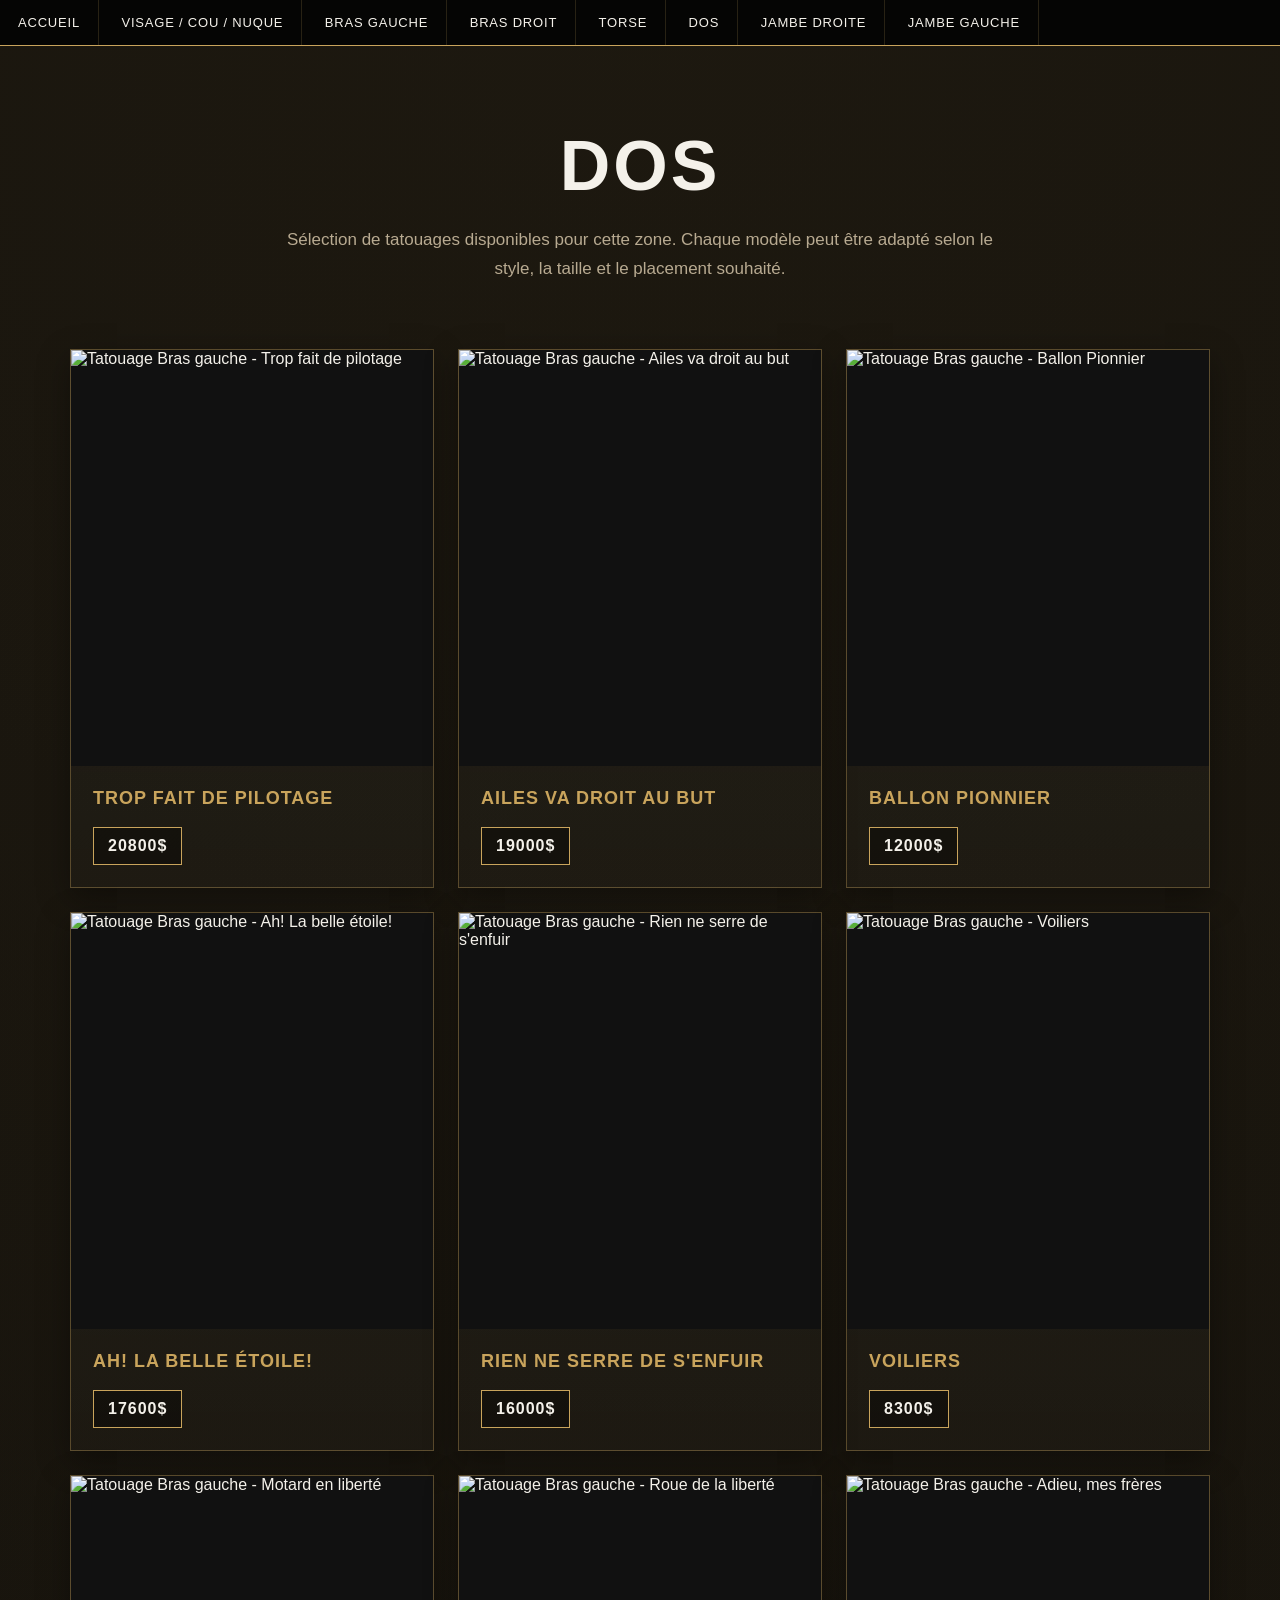
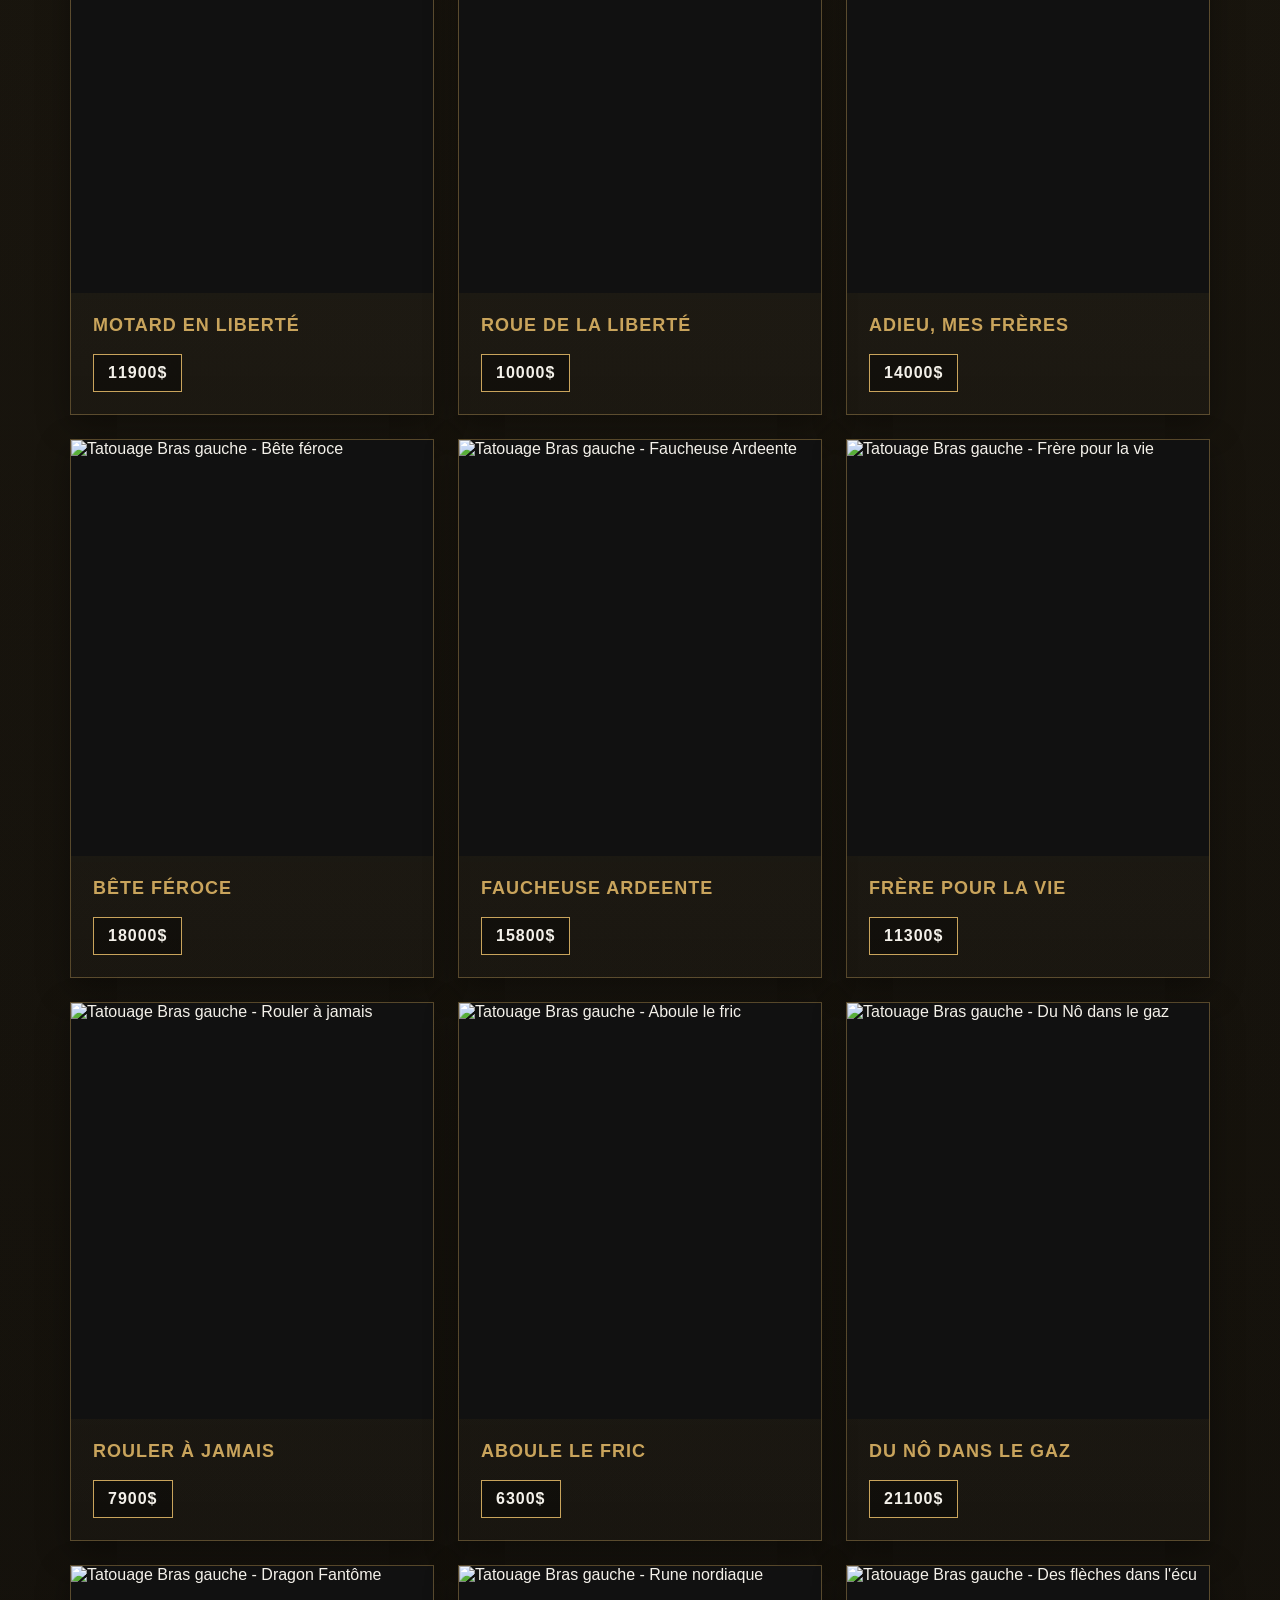
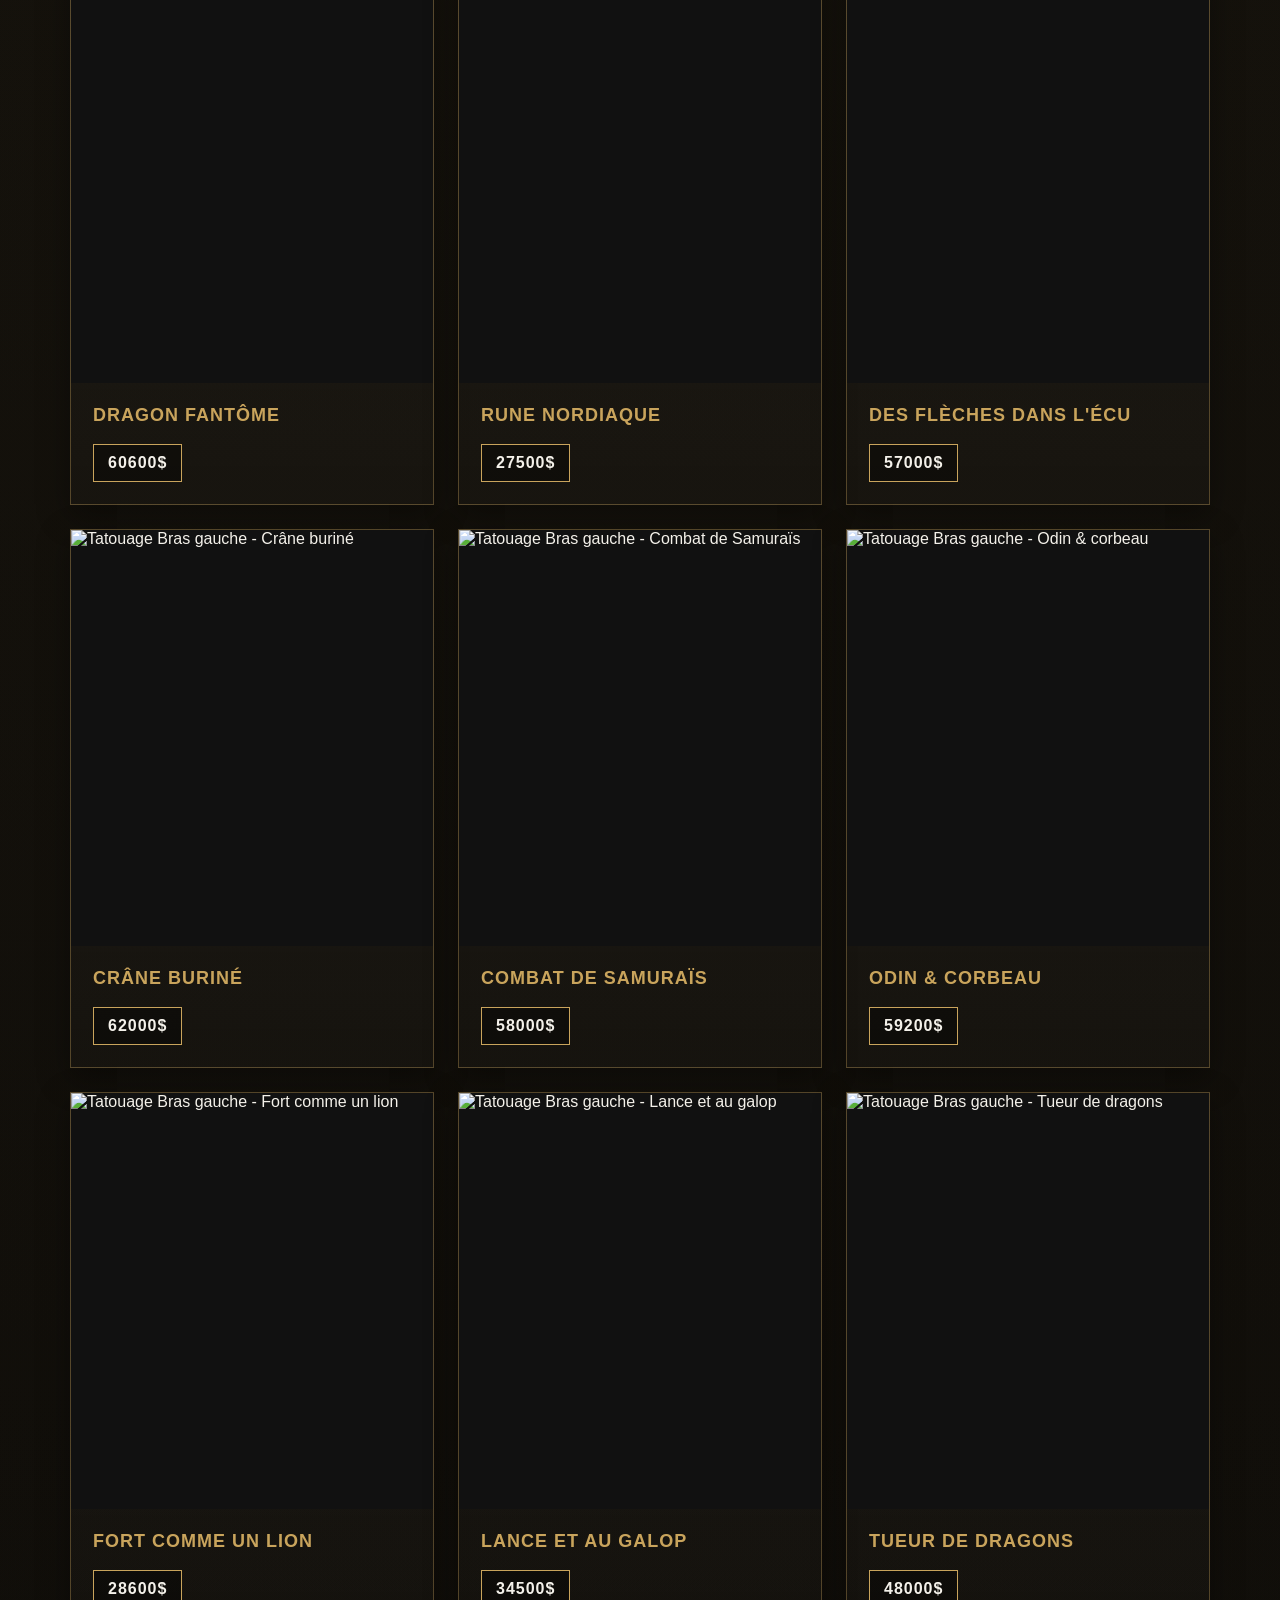
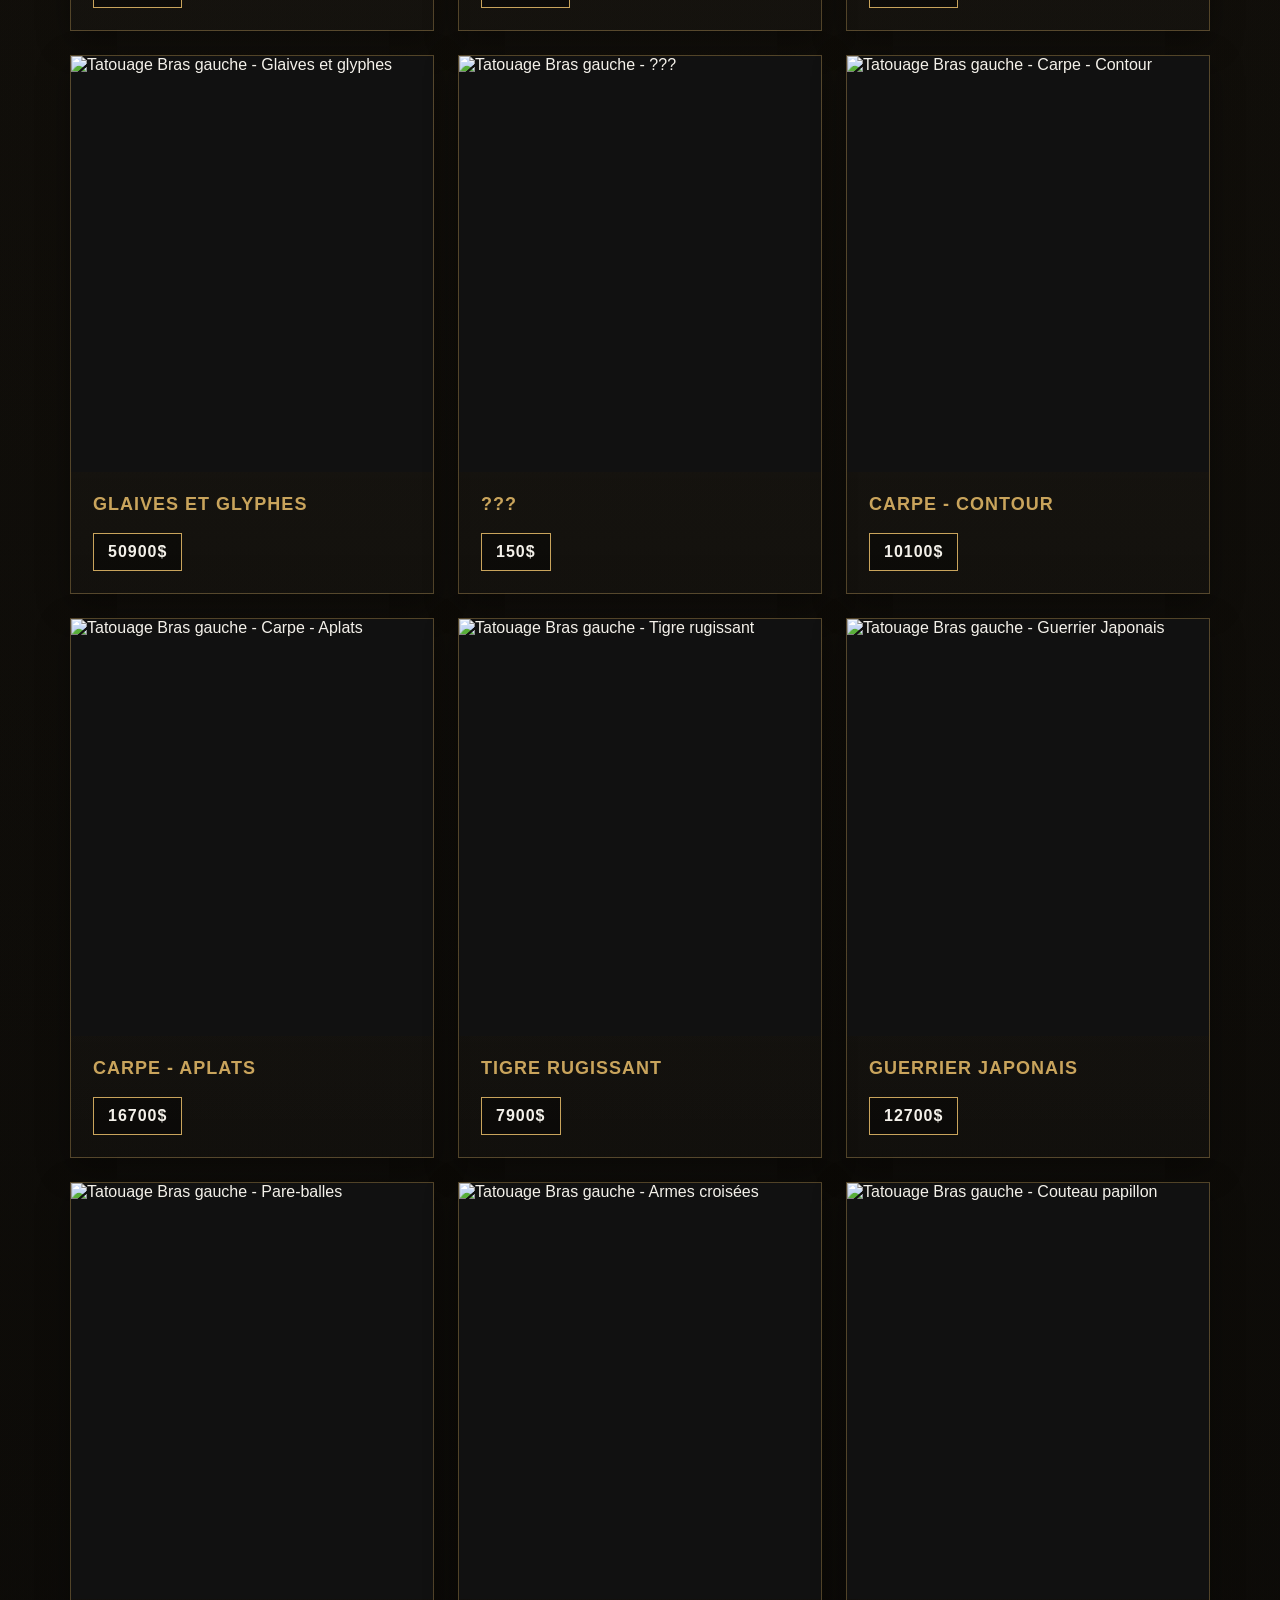
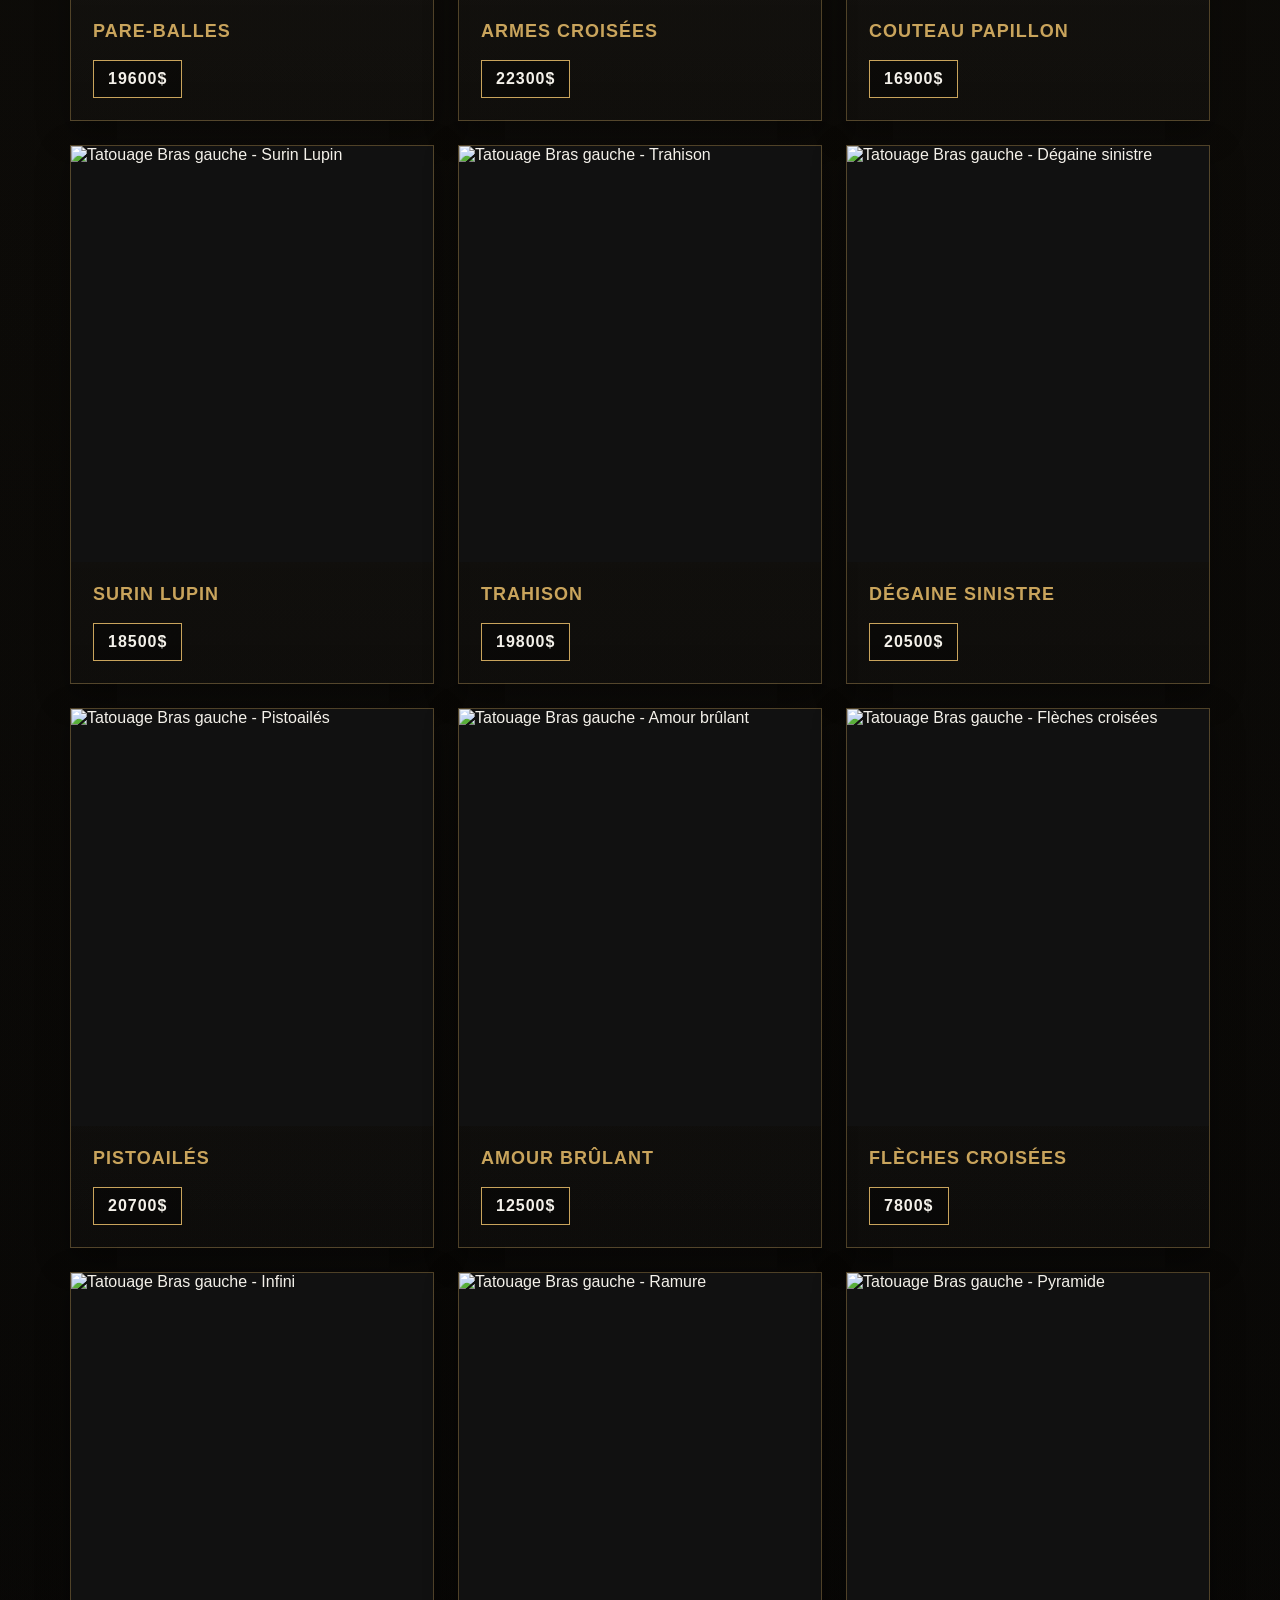
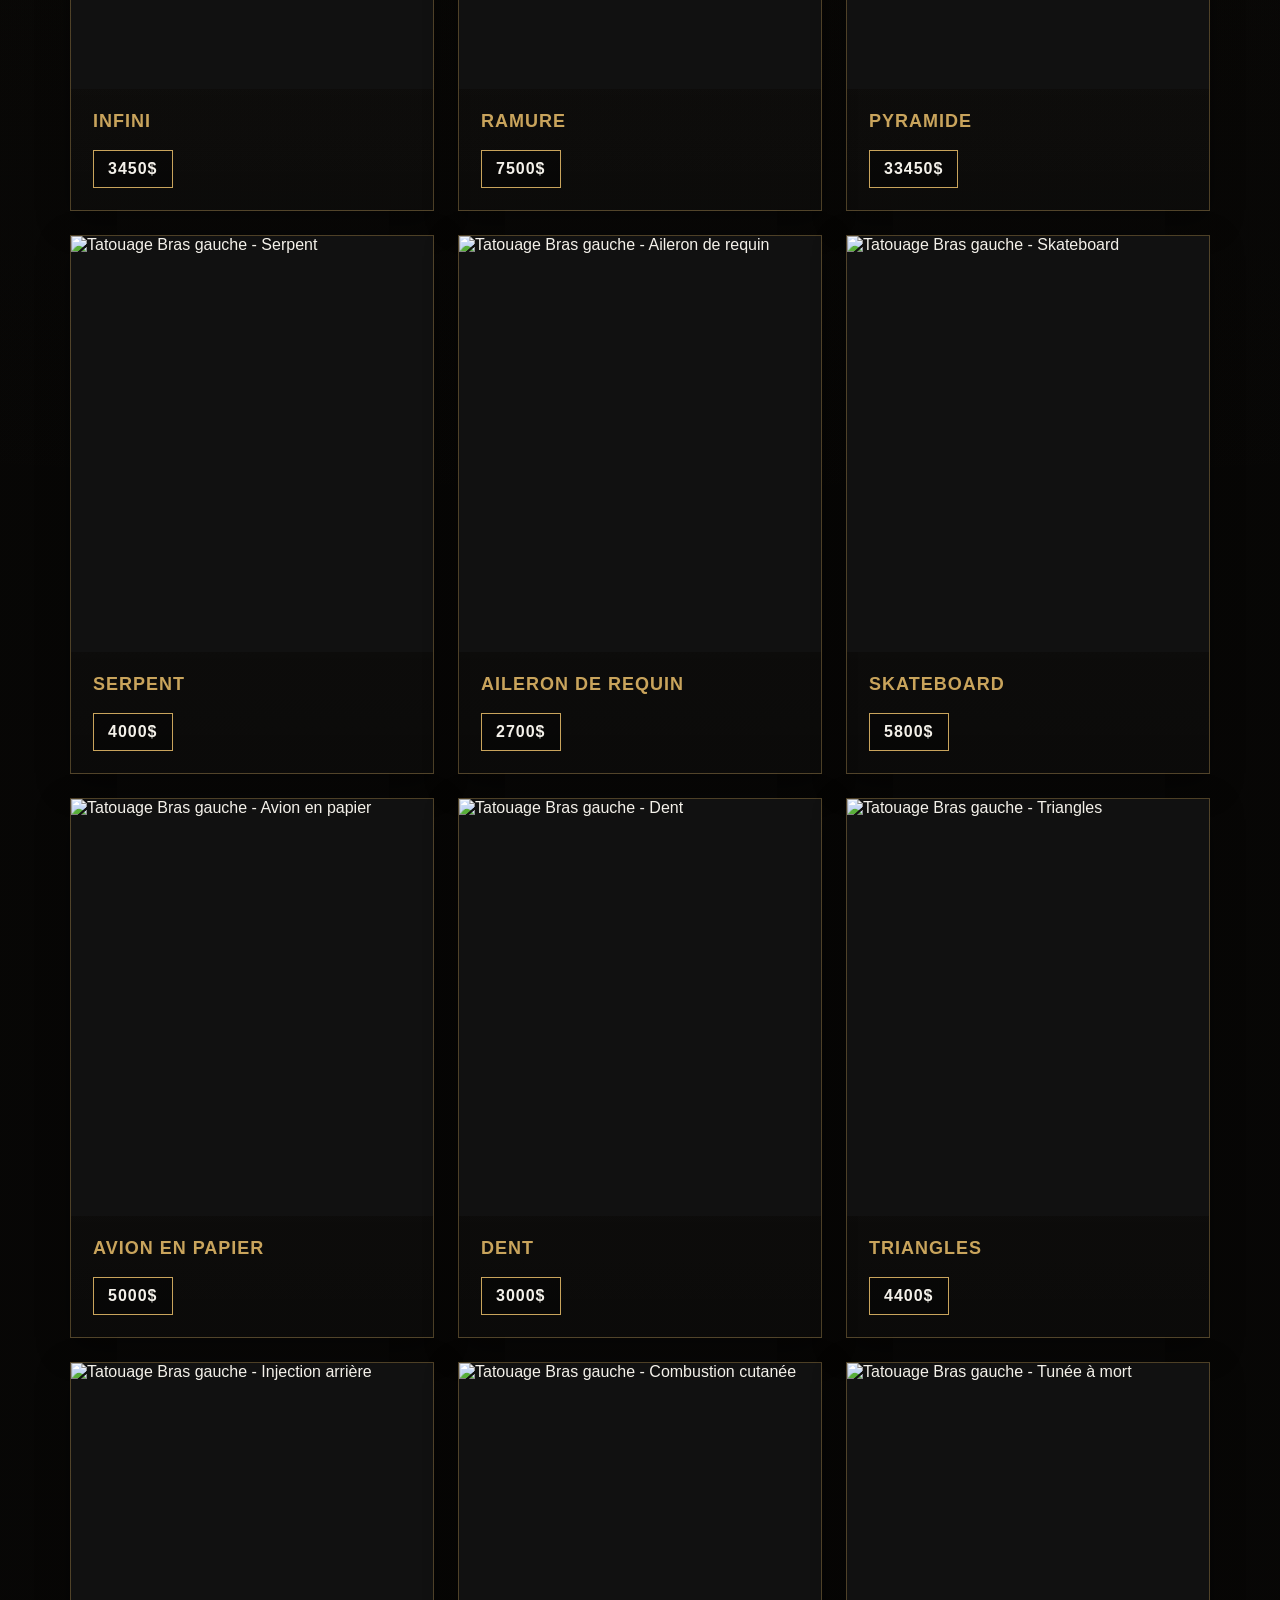
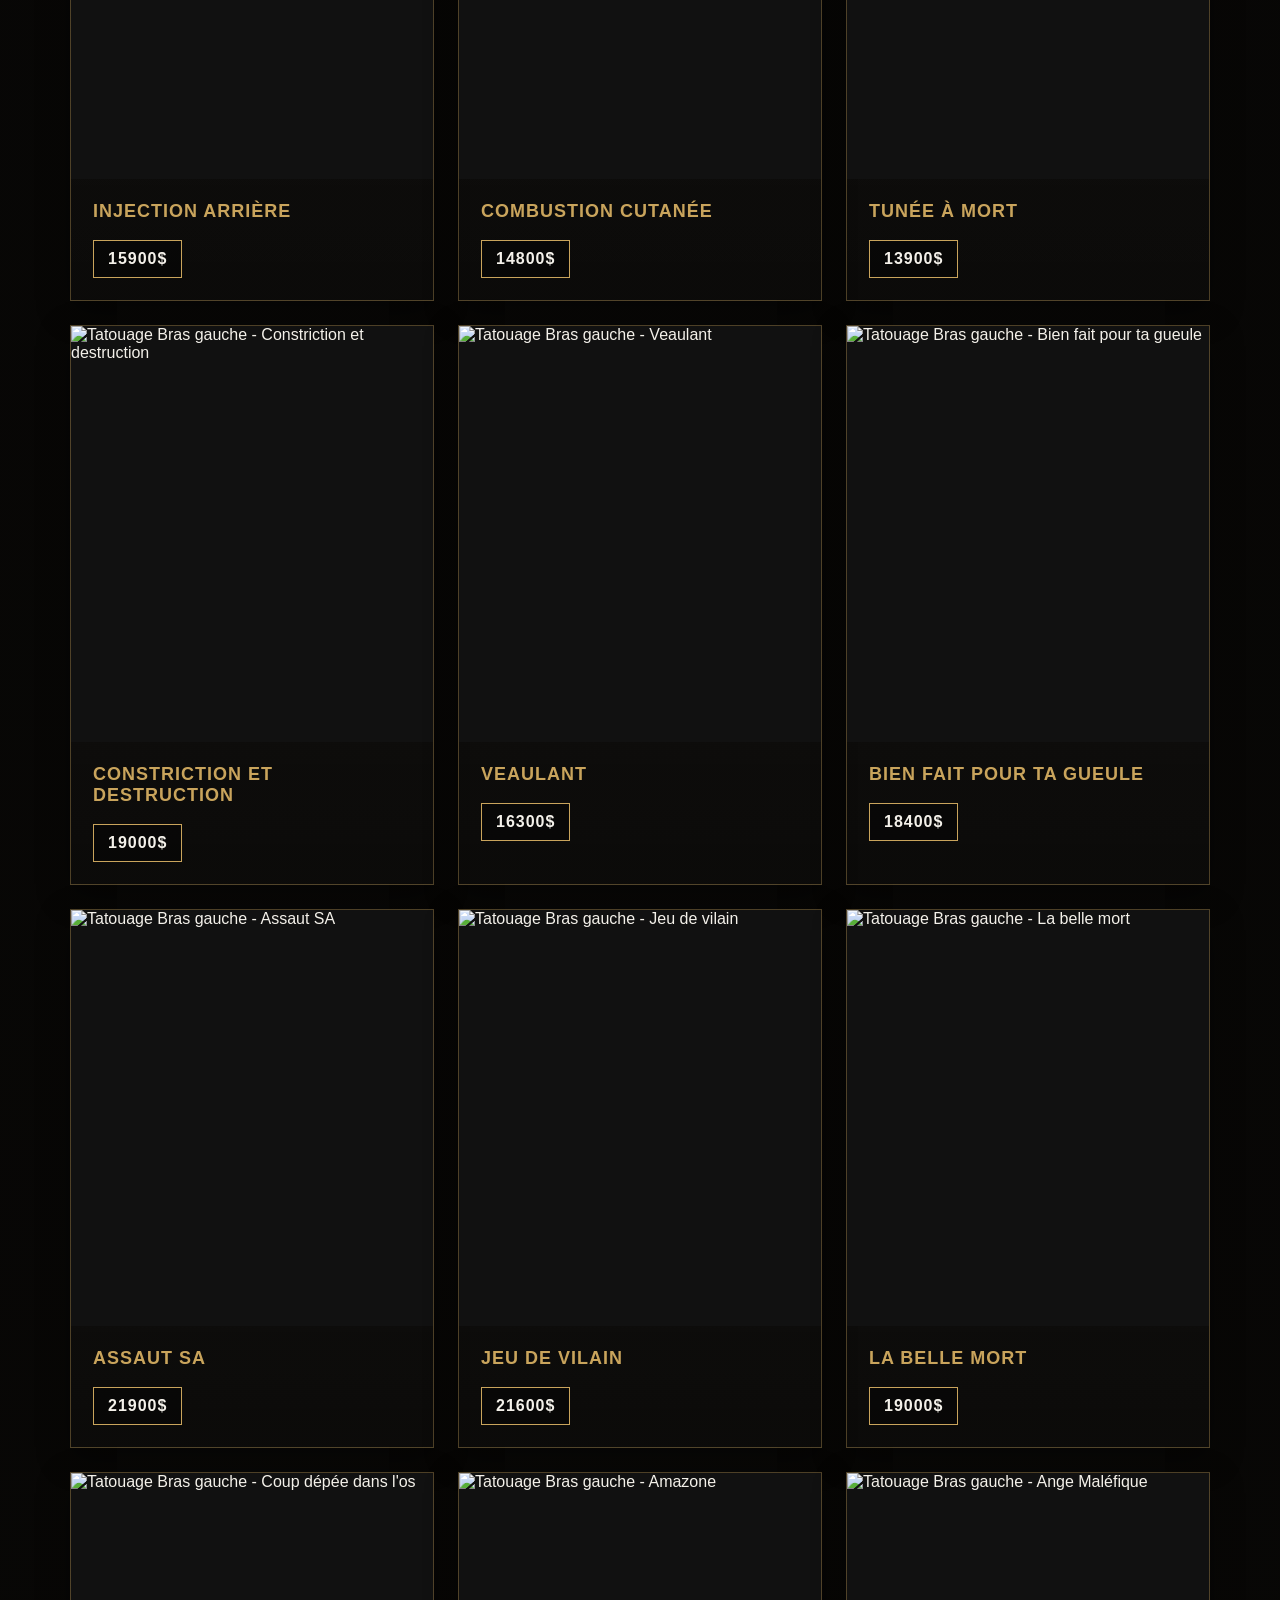
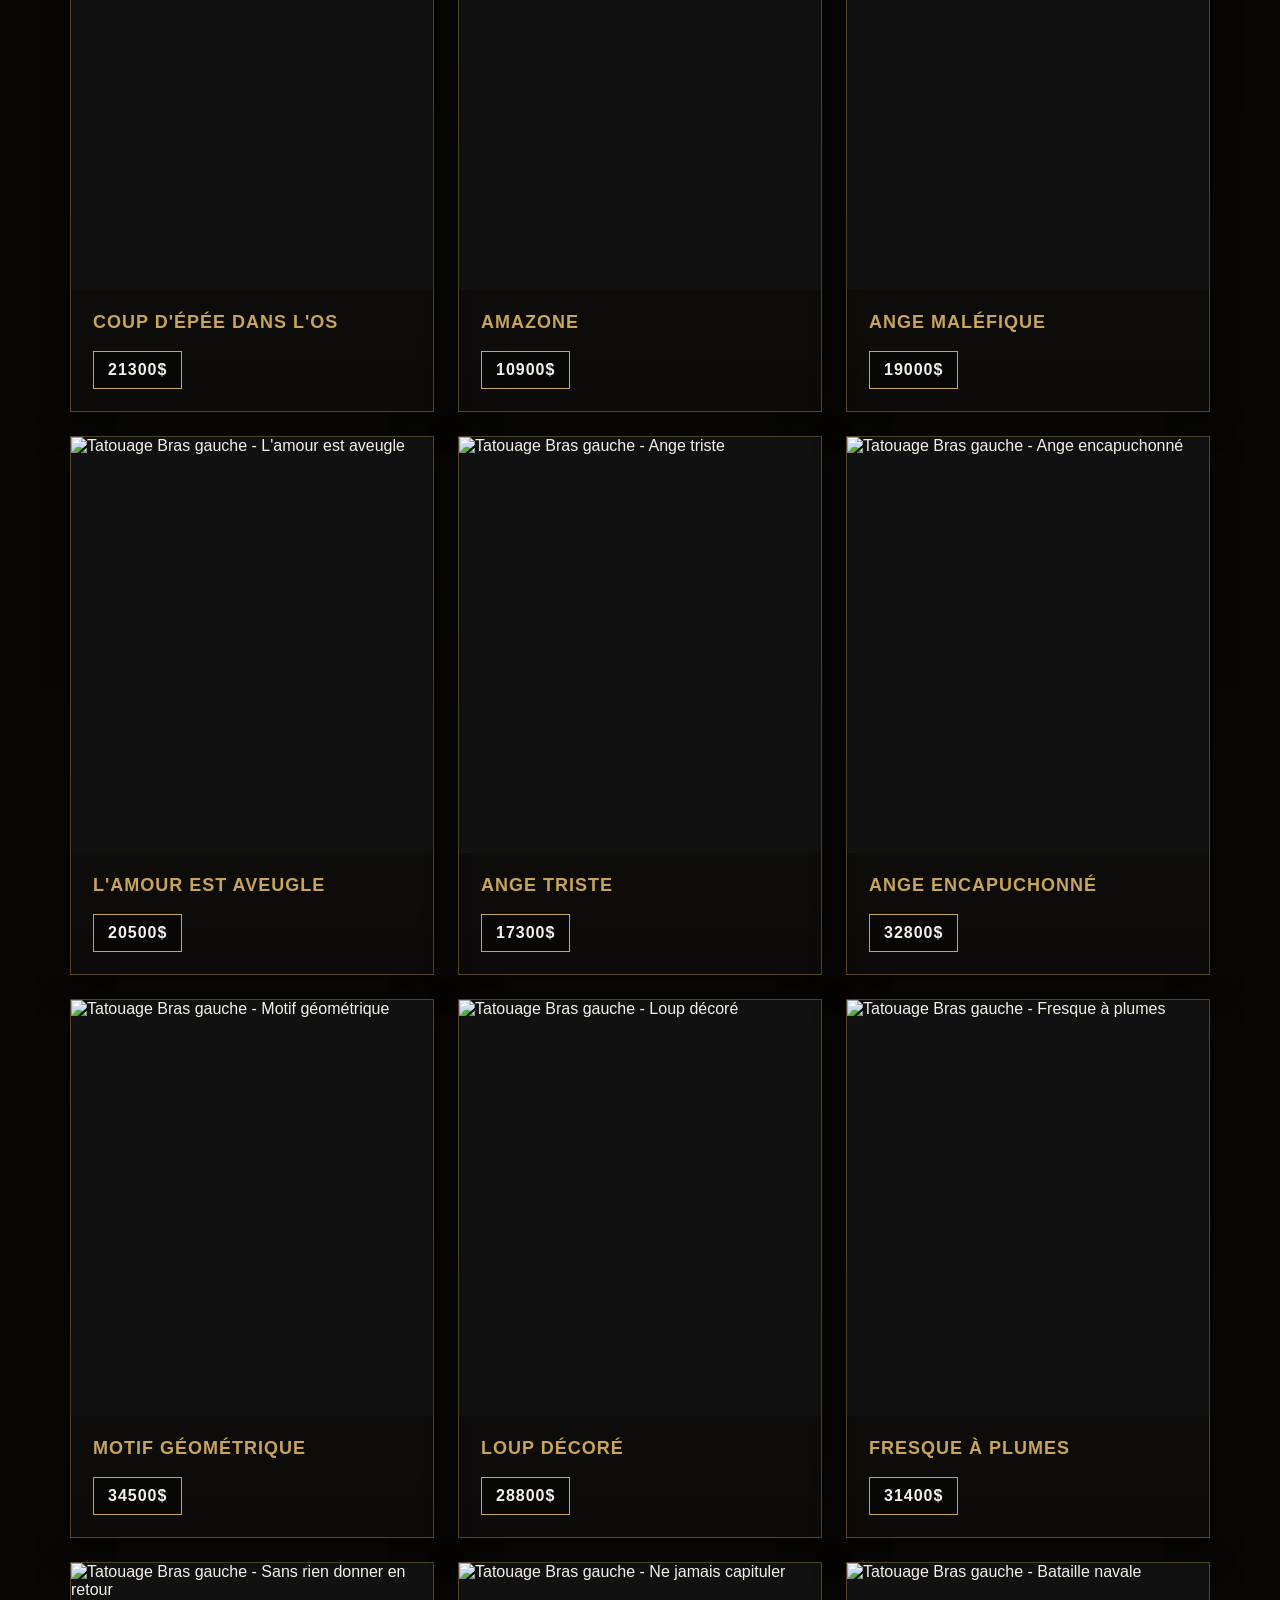
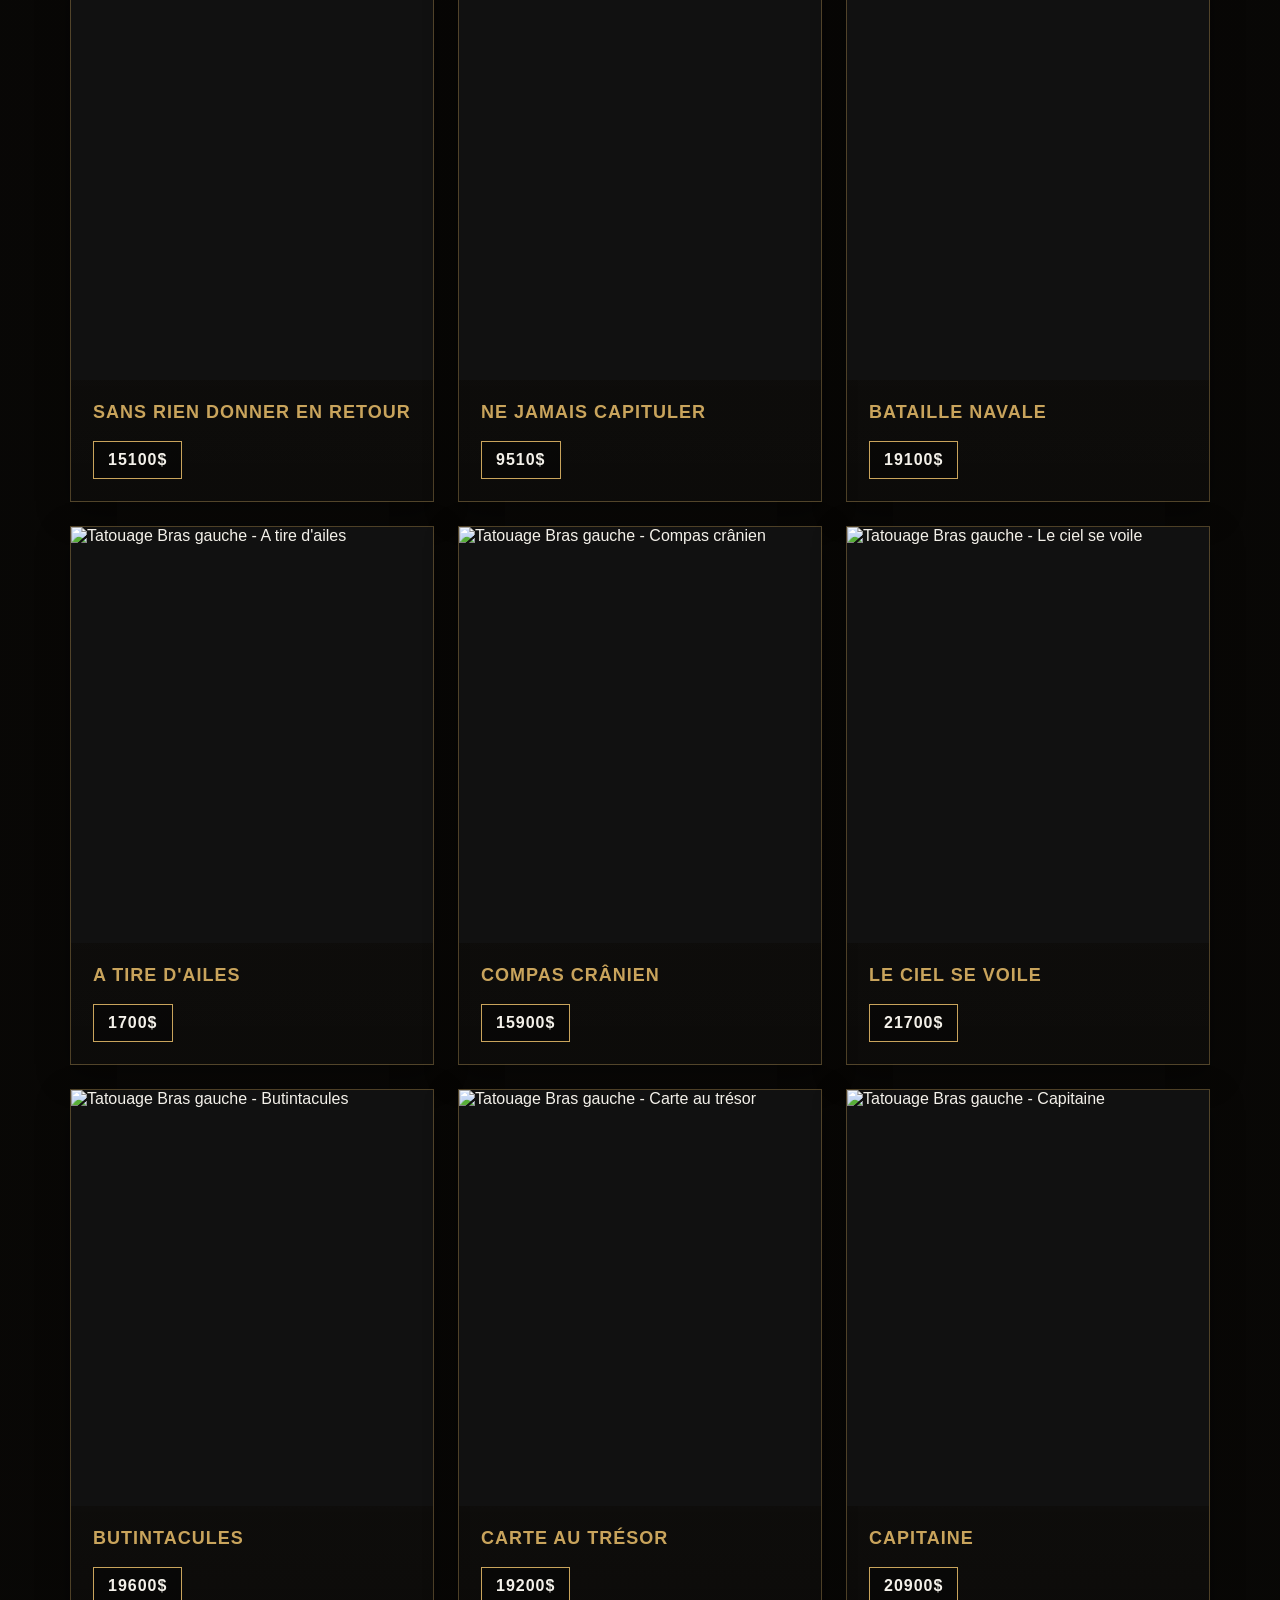
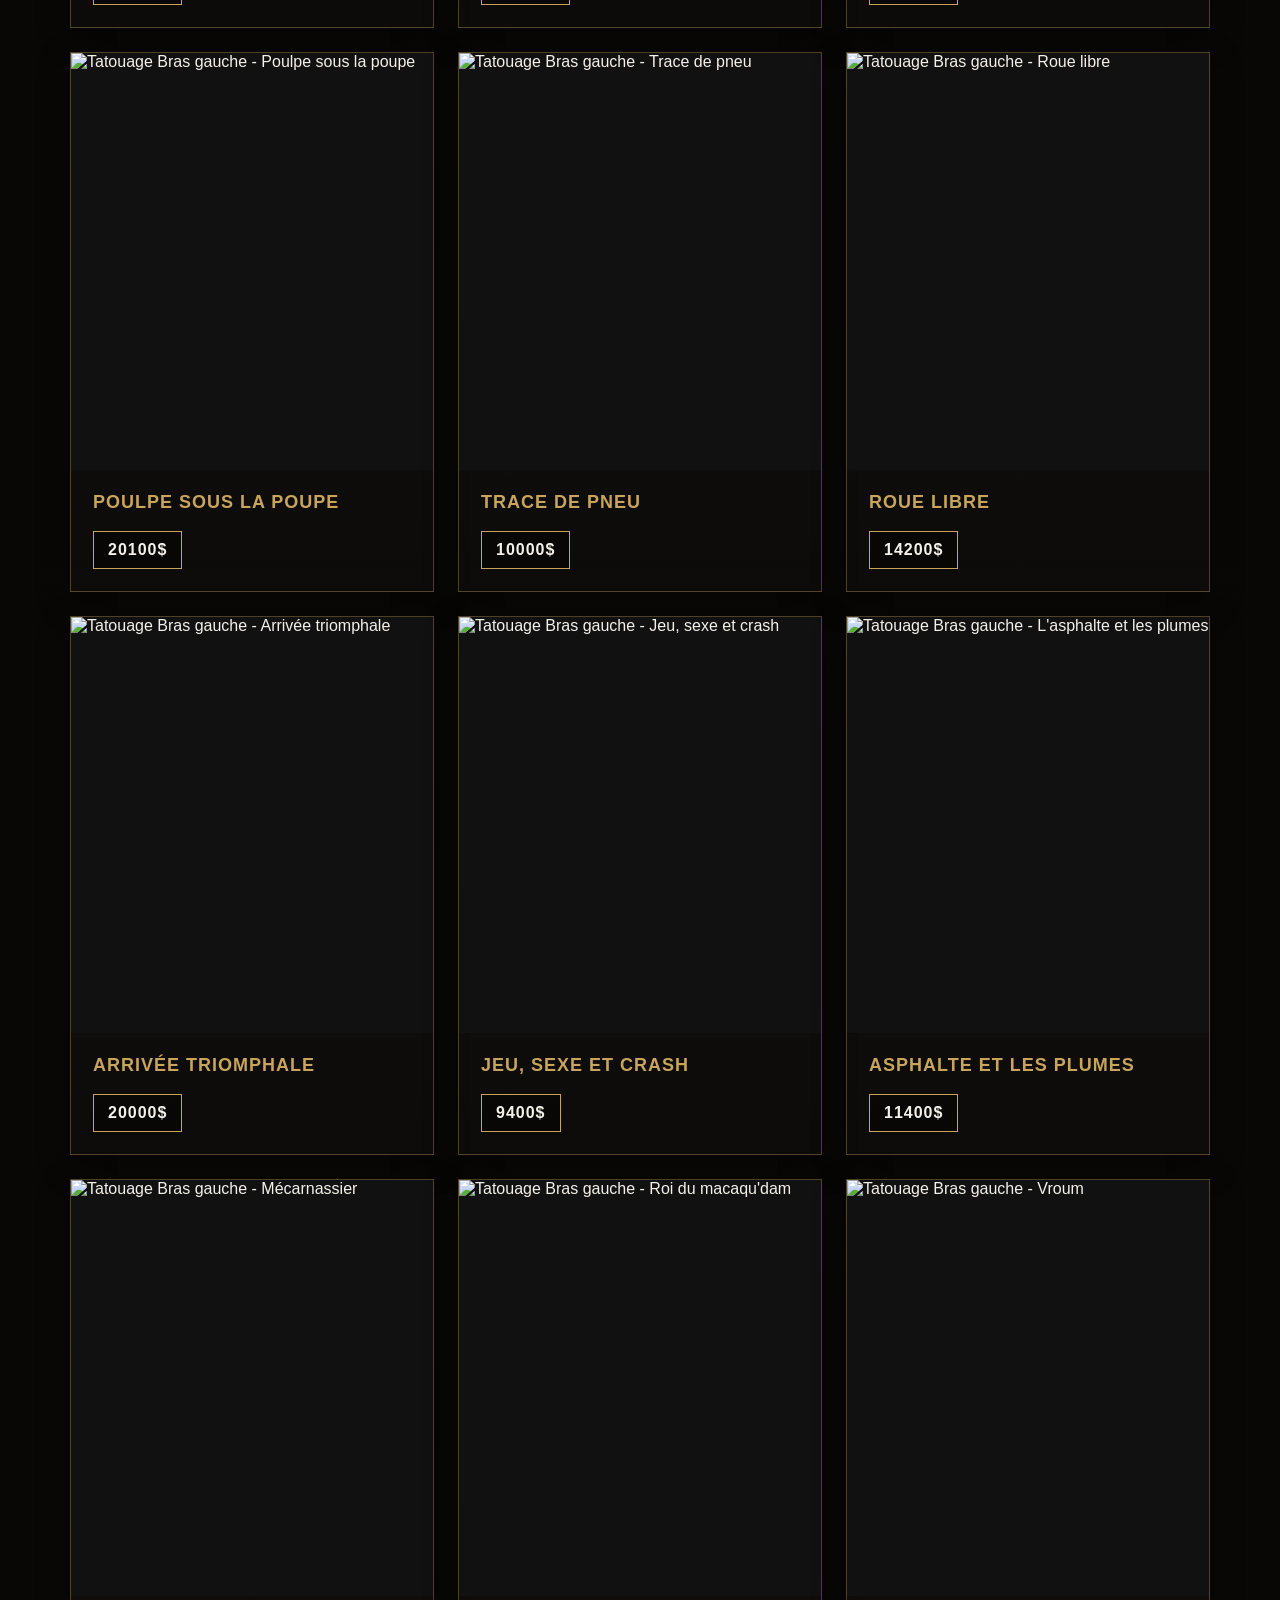
==== commit 844869fc: "Update back.html" ====
--- a/back.html
+++ b/back.html
@@ -183,7 +183,7 @@
     
 
 <article class="tattoo-card">
-  <img src="https://cdn.discordapp.com/attachments/1522989778952261853/1523004569762926613/image.png?ex=6a4b30c9&is=6a49df49&hm=d66398121ff73a8dad2abb00d8db424e429417681c552ee928566e33f20d8e00&" alt="Tatouage Bras gauche - Trop fait de pilotage">
+  <img src="https://i.imgur.com/vj80DHV.png" alt="Tatouage Bras gauche - Trop fait de pilotage">
   <div class="tattoo-content">
     <h3>Trop fait de pilotage</h3>
     <p></p>
@@ -192,7 +192,7 @@
 </article>
 
 <article class="tattoo-card">
-  <img src="https://cdn.discordapp.com/attachments/1522989778952261853/1523004606672666784/image.png?ex=6a4b30d2&is=6a49df52&hm=ff4fd4be481e21a526ae67518a349f889d7f6de78b005a0cbf89fefd44fede46&" alt="Tatouage Bras gauche - Ailes va droit au but">
+  <img src="https://i.imgur.com/qxZtL3t.png" alt="Tatouage Bras gauche - Ailes va droit au but">
   <div class="tattoo-content">
     <h3>Ailes va droit au but</h3>
     <p></p>
@@ -201,7 +201,7 @@
 </article>
 
 <article class="tattoo-card">
-  <img src="https://cdn.discordapp.com/attachments/1522989778952261853/1523004665330143333/image.png?ex=6a4b30e0&is=6a49df60&hm=a192ca1b2e9dd066503710defeeaa5318ffd1900a4eb502b2fd6f104e393a20d&" alt="Tatouage Bras gauche - Ballon Pionnier">
+  <img src="https://i.imgur.com/jBQ7XKW.png" alt="Tatouage Bras gauche - Ballon Pionnier">
   <div class="tattoo-content">
     <h3>Ballon Pionnier</h3>
     <p></p>
@@ -210,7 +210,7 @@
 </article>
 
 <article class="tattoo-card">
-  <img src="https://cdn.discordapp.com/attachments/1522989778952261853/1523004710800592936/image.png?ex=6a4b30eb&is=6a49df6b&hm=e94fcf14c3f8a78b4fdb370934d116b2a9e76c82f8ce4235568d9b147ff19952&" alt="Tatouage Bras gauche - Ah! La belle étoile!">
+  <img src="https://i.imgur.com/o1XjXRs.png" alt="Tatouage Bras gauche - Ah! La belle étoile!">
   <div class="tattoo-content">
     <h3>Ah! La belle étoile!</h3>
     <p></p>
@@ -219,7 +219,7 @@
 </article>
 
 <article class="tattoo-card">
-  <img src="https://cdn.discordapp.com/attachments/1522989778952261853/1523004817004564580/image.png?ex=6a4b3104&is=6a49df84&hm=9debb295a4def99446428c547a04d532ea7eebc4ee4056c1316e37a551b2e528&" alt="Tatouage Bras gauche - Rien ne serre de s&#x27;enfuir">
+  <img src="https://i.imgur.com/i8MOlxe.png" alt="Tatouage Bras gauche - Rien ne serre de s&#x27;enfuir">
   <div class="tattoo-content">
     <h3>Rien ne serre de s'enfuir</h3>
     <p></p>
@@ -228,7 +228,7 @@
 </article>
 
 <article class="tattoo-card">
-  <img src="https://cdn.discordapp.com/attachments/1522989778952261853/1523005774169768067/image.png?ex=6a4b31e8&is=6a49e068&hm=d91c55ad8730aca956800a69d5487f80ba2309ae4a46d18fc72349e20b295e9f&" alt="Tatouage Bras gauche - Voiliers">
+  <img src="https://i.imgur.com/ZEWShUM.png" alt="Tatouage Bras gauche - Voiliers">
   <div class="tattoo-content">
     <h3>Voiliers</h3>
     <p></p>
@@ -237,7 +237,7 @@
 </article>
 
 <article class="tattoo-card">
-  <img src="https://cdn.discordapp.com/attachments/1522989778952261853/1523005937986830396/image.png?ex=6a4b320f&is=6a49e08f&hm=c51ee5e2ea0ac2f7208983916c037dc5b06944f3f46e167cdb33c9dfbb62568e&" alt="Tatouage Bras gauche - Motard en liberté">
+  <img src="https://i.imgur.com/nWcTpX0.png" alt="Tatouage Bras gauche - Motard en liberté">
   <div class="tattoo-content">
     <h3>Motard en liberté</h3>
     <p></p>
@@ -246,7 +246,7 @@
 </article>
 
 <article class="tattoo-card">
-  <img src="https://cdn.discordapp.com/attachments/1522989778952261853/1523005965191090338/image.png?ex=6a4b3216&is=6a49e096&hm=5496caf66cb92f259ae75f9442c856cac13964b0814af54a1fb82b5be2a0991b&" alt="Tatouage Bras gauche - Roue de la liberté">
+  <img src="https://i.imgur.com/tQdrPoV.png" alt="Tatouage Bras gauche - Roue de la liberté">
   <div class="tattoo-content">
     <h3>Roue de la liberté</h3>
     <p></p>
@@ -255,7 +255,7 @@
 </article>
 
 <article class="tattoo-card">
-  <img src="https://cdn.discordapp.com/attachments/1522989778952261853/1523006038440415242/image.png?ex=6a4b3227&is=6a49e0a7&hm=3bee3b516c2e7663f715b411d299bbb2f980e76769c842237ac16d60e662af9e&" alt="Tatouage Bras gauche - Adieu, mes frères">
+  <img src="https://i.imgur.com/E3EMGwk.png" alt="Tatouage Bras gauche - Adieu, mes frères">
   <div class="tattoo-content">
     <h3>Adieu, mes frères</h3>
     <p></p>
@@ -264,7 +264,7 @@
 </article>
 
 <article class="tattoo-card">
-  <img src="https://cdn.discordapp.com/attachments/1522989778952261853/1523006371753365555/image.png?ex=6a4b3277&is=6a49e0f7&hm=1c5d56729ad9310e1c7ae9779f24937fa9c314e775f1758a892859f50f2d5155&" alt="Tatouage Bras gauche - Bête féroce">
+  <img src="https://i.imgur.com/F37WZSp.png" alt="Tatouage Bras gauche - Bête féroce">
   <div class="tattoo-content">
     <h3>Bête féroce</h3>
     <p></p>
@@ -273,7 +273,7 @@
 </article>
 
 <article class="tattoo-card">
-  <img src="https://cdn.discordapp.com/attachments/1522989778952261853/1523006501197840434/image.png?ex=6a4b3295&is=6a49e115&hm=7cb4c4e751353333fba77a7ad0671a00f99d23a7c162d0122cf82b37e2637d00&" alt="Tatouage Bras gauche - Faucheuse Ardeente">
+  <img src="https://i.imgur.com/3BT1seg.png" alt="Tatouage Bras gauche - Faucheuse Ardeente">
   <div class="tattoo-content">
     <h3>Faucheuse Ardeente</h3>
     <p></p>
@@ -282,7 +282,7 @@
 </article>
 
 <article class="tattoo-card">
-  <img src="https://cdn.discordapp.com/attachments/1522989778952261853/1523006741481132144/image.png?ex=6a4b32cf&is=6a49e14f&hm=bfa167927cc0a2198117359b4647c38b059596c2b8da131e1c55075ed03329b6&" alt="Tatouage Bras gauche - Frère pour la vie">
+  <img src="https://i.imgur.com/Q7aF2s8.png" alt="Tatouage Bras gauche - Frère pour la vie">
   <div class="tattoo-content">
     <h3>Frère pour la vie</h3>
     <p></p>
@@ -291,7 +291,7 @@
 </article>
 
 <article class="tattoo-card">
-  <img src="https://cdn.discordapp.com/attachments/1522989778952261853/1523006964182028398/image.png?ex=6a4b3304&is=6a49e184&hm=7e61d905fdb741e88ce437a724068e252841ebad56245bb40c2b59f80762ac59&" alt="Tatouage Bras gauche - Rouler à jamais">
+  <img src="https://i.imgur.com/mMV0n6e.png" alt="Tatouage Bras gauche - Rouler à jamais">
   <div class="tattoo-content">
     <h3>Rouler à jamais</h3>
     <p></p>
@@ -300,7 +300,7 @@
 </article>
 
 <article class="tattoo-card">
-  <img src="https://cdn.discordapp.com/attachments/1522989778952261853/1523007255077978263/image.png?ex=6a4b3349&is=6a49e1c9&hm=e9d41fbe716a7982ea26d3773ce4f47da7dc27090fdbe0fd1fcd912edcf7f477&" alt="Tatouage Bras gauche - Aboule le fric">
+  <img src="https://i.imgur.com/hoc3xfI.png" alt="Tatouage Bras gauche - Aboule le fric">
   <div class="tattoo-content">
     <h3>Aboule le fric</h3>
     <p></p>
@@ -309,7 +309,7 @@
 </article>
 
 <article class="tattoo-card">
-  <img src="https://cdn.discordapp.com/attachments/1522989778952261853/1523010800091140096/image.png?ex=6a4b3696&is=6a49e516&hm=2ae2820599b85001e116667e4374d8302cb7f1828ba85efb82deb3ca26cdd0e0&" alt="Tatouage Bras gauche - Du Nô dans le gaz">
+  <img src="https://i.imgur.com/cUV2aP4.png" alt="Tatouage Bras gauche - Du Nô dans le gaz">
   <div class="tattoo-content">
     <h3>Du Nô dans le gaz</h3>
     <p></p>
@@ -318,7 +318,7 @@
 </article>
 
 <article class="tattoo-card">
-  <img src="https://cdn.discordapp.com/attachments/1522989778952261853/1523010900309704814/image.png?ex=6a4b36ae&is=6a49e52e&hm=2ff3a10f872d936608743e4a4684c3515e444944d903285b8e93eaa243976c35&" alt="Tatouage Bras gauche - Dragon Fantôme">
+  <img src="https://i.imgur.com/yNYmaxm.png" alt="Tatouage Bras gauche - Dragon Fantôme">
   <div class="tattoo-content">
     <h3>Dragon Fantôme</h3>
     <p></p>
@@ -327,7 +327,7 @@
 </article>
 
 <article class="tattoo-card">
-  <img src="https://cdn.discordapp.com/attachments/1522989778952261853/1523010981700174144/image.png?ex=6a4b36c2&is=6a49e542&hm=ccc081f37968d7bf1725ce0b0644ef1e7f08e1c9827bbe9178922745e900a1f0&" alt="Tatouage Bras gauche - Rune nordiaque">
+  <img src="https://i.imgur.com/uStaRnY.png" alt="Tatouage Bras gauche - Rune nordiaque">
   <div class="tattoo-content">
     <h3>Rune nordiaque</h3>
     <p></p>
@@ -336,7 +336,7 @@
 </article>
 
 <article class="tattoo-card">
-  <img src="https://cdn.discordapp.com/attachments/1522989778952261853/1523011005331017738/image.png?ex=6a4b36c7&is=6a49e547&hm=b43271ea7b688e43d5982f3c4966617f82f4427c5b5f2ba347f7667c498111d5&" alt="Tatouage Bras gauche - Des flèches dans l&#x27;écu">
+  <img src="https://i.imgur.com/prF2mC5.png" alt="Tatouage Bras gauche - Des flèches dans l&#x27;écu">
   <div class="tattoo-content">
     <h3>Des flèches dans l'écu</h3>
     <p></p>
@@ -345,7 +345,7 @@
 </article>
 
 <article class="tattoo-card">
-  <img src="https://cdn.discordapp.com/attachments/1522989778952261853/1523011031109075064/image.png?ex=6a4b36cd&is=6a49e54d&hm=50c781be51ba9be48460feb36377b93601553218d211de2ae2772fa41dac01b6&" alt="Tatouage Bras gauche - Crâne buriné">
+  <img src="https://i.imgur.com/SonhqWZ.png" alt="Tatouage Bras gauche - Crâne buriné">
   <div class="tattoo-content">
     <h3>Crâne buriné</h3>
     <p></p>
@@ -354,7 +354,7 @@
 </article>
 
 <article class="tattoo-card">
-  <img src="https://cdn.discordapp.com/attachments/1522989778952261853/1523011056484614154/image.png?ex=6a4b36d4&is=6a49e554&hm=308148c8dff4d2ffd586be8255527e088dbb9fb265ebb69072169f163bbe4c9f&" alt="Tatouage Bras gauche - Combat de Samuraïs">
+  <img src="https://i.imgur.com/duvFuOo.png" alt="Tatouage Bras gauche - Combat de Samuraïs">
   <div class="tattoo-content">
     <h3>Combat de Samuraïs</h3>
     <p></p>
@@ -363,7 +363,7 @@
 </article>
 
 <article class="tattoo-card">
-  <img src="https://cdn.discordapp.com/attachments/1522989778952261853/1523011083097608332/image.png?ex=6a4b36da&is=6a49e55a&hm=d53027b555ee64e87952cba0bb5b500b155f3e0e7b1407f3deea715298b22bd9&" alt="Tatouage Bras gauche - Odin &amp; corbeau">
+  <img src="https://i.imgur.com/BH39sat.png" alt="Tatouage Bras gauche - Odin &amp; corbeau">
   <div class="tattoo-content">
     <h3>Odin & corbeau</h3>
     <p></p>
@@ -372,7 +372,7 @@
 </article>
 
 <article class="tattoo-card">
-  <img src="https://cdn.discordapp.com/attachments/1522989778952261853/1523011200495911185/image.png?ex=6a4b36f6&is=6a49e576&hm=a0b96069031dcdab7dd1a46474b93a84a2d83f61eceeb96624d744be5791a176&" alt="Tatouage Bras gauche - Fort comme un lion">
+  <img src="https://i.imgur.com/thCLNqf.png" alt="Tatouage Bras gauche - Fort comme un lion">
   <div class="tattoo-content">
     <h3>Fort comme un lion</h3>
     <p></p>
@@ -381,7 +381,7 @@
 </article>
 
 <article class="tattoo-card">
-  <img src="https://cdn.discordapp.com/attachments/1522989778952261853/1523011229155590284/image.png?ex=6a4b36fd&is=6a49e57d&hm=7a3e7d31444e0ca4dccad25b692511a6fe1353325f7de1304ba84eefe916605f&" alt="Tatouage Bras gauche - Lance et au galop">
+  <img src="https://i.imgur.com/TIaT6Dj.png" alt="Tatouage Bras gauche - Lance et au galop">
   <div class="tattoo-content">
     <h3>Lance et au galop</h3>
     <p></p>
@@ -390,7 +390,7 @@
 </article>
 
 <article class="tattoo-card">
-  <img src="https://cdn.discordapp.com/attachments/1522989778952261853/1523011261304930334/image.png?ex=6a4b3704&is=6a49e584&hm=3f2ec2082dce7450260bb84855f35fa3ead1f9c0fa7c6070c769a5c01034b973&" alt="Tatouage Bras gauche - Tueur de dragons">
+  <img src="https://i.imgur.com/ZN6SgaP.png" alt="Tatouage Bras gauche - Tueur de dragons">
   <div class="tattoo-content">
     <h3>Tueur de dragons</h3>
     <p></p>
@@ -399,7 +399,7 @@
 </article>
 
 <article class="tattoo-card">
-  <img src="https://cdn.discordapp.com/attachments/1522989778952261853/1523011342661980332/image.png?ex=6a4b3718&is=6a49e598&hm=00abe3a74cc237baba1486cab32e3487bf9651187062363b806c9a5cb8007a99&" alt="Tatouage Bras gauche - Glaives et glyphes">
+  <img src="https://i.imgur.com/EogwWZF.png" alt="Tatouage Bras gauche - Glaives et glyphes">
   <div class="tattoo-content">
     <h3>Glaives et glyphes</h3>
     <p></p>
@@ -408,7 +408,7 @@
 </article>
 
 <article class="tattoo-card">
-  <img src="https://cdn.discordapp.com/attachments/1522989778952261853/1523004853578764440/image.png?ex=6a4b310d&is=6a49df8d&hm=caf1ef4f35d7d6ed60f9cc4f4a2cd1f9d7df178acf57db9c7d0edabe9eb127b0&" alt="Tatouage Bras gauche - ???">
+  <img src="https://i.imgur.com/POXtFit.png" alt="Tatouage Bras gauche - ???">
   <div class="tattoo-content">
     <h3>???</h3>
     <p></p>
@@ -417,7 +417,7 @@
 </article>
 
 <article class="tattoo-card">
-  <img src="https://cdn.discordapp.com/attachments/1522989778952261853/1523018386249093303/image.png?ex=6a4b3da7&is=6a49ec27&hm=b856d2666048b6e0108568a44af66bfba39e8490fd5aa008ec52661571226d59&" alt="Tatouage Bras gauche - Carpe - Contour">
+  <img src="https://i.imgur.com/0LP22nh.png" alt="Tatouage Bras gauche - Carpe - Contour">
   <div class="tattoo-content">
     <h3>Carpe - Contour</h3>
     <p></p>
@@ -426,7 +426,7 @@
 </article>
 
 <article class="tattoo-card">
-  <img src="https://cdn.discordapp.com/attachments/1522989778952261853/1523018411162992681/image.png?ex=6a4b3dad&is=6a49ec2d&hm=9da07745349751e8cb518cf65af72bcf1923bd6c1c804d54126297b965b95b50&" alt="Tatouage Bras gauche - Carpe - Aplats">
+  <img src="https://i.imgur.com/lUbly7h.png" alt="Tatouage Bras gauche - Carpe - Aplats">
   <div class="tattoo-content">
     <h3>Carpe - Aplats</h3>
     <p></p>
@@ -435,7 +435,7 @@
 </article>
 
 <article class="tattoo-card">
-  <img src="https://cdn.discordapp.com/attachments/1522989778952261853/1523018499902148670/image.png?ex=6a4b3dc2&is=6a49ec42&hm=bfd7e7b2ca68725a287825a7d591f631ff8e2437170b4e58212683757fee5657&" alt="Tatouage Bras gauche - Tigre rugissant">
+  <img src="https://i.imgur.com/pNvJ8cb.png" alt="Tatouage Bras gauche - Tigre rugissant">
   <div class="tattoo-content">
     <h3>Tigre rugissant</h3>
     <p></p>
@@ -444,16 +444,7 @@
 </article>
 
 <article class="tattoo-card">
-  <img src="https://cdn.discordapp.com/attachments/1522989766365282424/1523018533917950093/image.png?ex=6a4b3dca&is=6a49ec4a&hm=e9a0dd417e54421c2f00acb595388c1b7530342c225035020029ec17676f01d8&" alt="Tatouage Bras gauche - Lézard">
-  <div class="tattoo-content">
-    <h3>Lézard</h3>
-    <p></p>
-    <span class="price">9100$</span>
-  </div>
-</article>
-
-<article class="tattoo-card">
-  <img src="https://cdn.discordapp.com/attachments/1522989778952261853/1523018572232785930/image.png?ex=6a4b3dd3&is=6a49ec53&hm=35a45d9e9eca128a19a66bf1635a461630ac7986cdae5b4065a77e492b38aa07&" alt="Tatouage Bras gauche - Guerrier Japonais">
+  <img src="https://i.imgur.com/h18AtUi.png" alt="Tatouage Bras gauche - Guerrier Japonais">
   <div class="tattoo-content">
     <h3>Guerrier Japonais</h3>
     <p></p>
@@ -462,7 +453,7 @@
 </article>
 
 <article class="tattoo-card">
-  <img src="https://cdn.discordapp.com/attachments/1522989778952261853/1523009171082051817/image.png?ex=6a4b3512&is=6a49e392&hm=65f4983f88c568924d0f1053bbf48303ba9c7b5caf4bc2d01350cab357766ffc&" alt="Tatouage Bras gauche - Pare-balles">
+  <img src="https://i.imgur.com/wiFUse0.png" alt="Tatouage Bras gauche - Pare-balles">
   <div class="tattoo-content">
     <h3>Pare-balles</h3>
     <p></p>
@@ -471,7 +462,7 @@
 </article>
 
 <article class="tattoo-card">
-  <img src="https://cdn.discordapp.com/attachments/1522989778952261853/1523009203508347062/image.png?ex=6a4b351a&is=6a49e39a&hm=b920cac5da1eecb00d4f91aea6ee9cdaaaf3959ed19e8cb1ab620ee57fe179fb&" alt="Tatouage Bras gauche - Armes croisées">
+  <img src="https://i.imgur.com/lEXPGpv.png" alt="Tatouage Bras gauche - Armes croisées">
   <div class="tattoo-content">
     <h3>Armes croisées</h3>
     <p></p>
@@ -480,7 +471,7 @@
 </article>
 
 <article class="tattoo-card">
-  <img src="https://cdn.discordapp.com/attachments/1522989778952261853/1523009237217841224/image.png?ex=6a4b3522&is=6a49e3a2&hm=008abb8a3ffb742cd82d6e04043ed4a6f2c11c667b9c0507c3e281fccccdc90b&" alt="Tatouage Bras gauche - Couteau papillon">
+  <img src="https://i.imgur.com/g3yfOsu.png" alt="Tatouage Bras gauche - Couteau papillon">
   <div class="tattoo-content">
     <h3>Couteau papillon</h3>
     <p></p>
@@ -489,7 +480,7 @@
 </article>
 
 <article class="tattoo-card">
-  <img src="https://cdn.discordapp.com/attachments/1522989778952261853/1523009365181861918/image.png?ex=6a4b3540&is=6a49e3c0&hm=0537d82d6ca25b3dfbf1b18c23fa9643ee8f0cfa2713825baad634a9939bb54c&" alt="Tatouage Bras gauche - Surin Lupin">
+  <img src="https://i.imgur.com/YK4lk9w.png" alt="Tatouage Bras gauche - Surin Lupin">
   <div class="tattoo-content">
     <h3>Surin Lupin</h3>
     <p></p>
@@ -498,7 +489,7 @@
 </article>
 
 <article class="tattoo-card">
-  <img src="https://cdn.discordapp.com/attachments/1522989778952261853/1523009395758465135/image.png?ex=6a4b3548&is=6a49e3c8&hm=6fd3e810b6bd536d31545502edbbc10808882493cb94ce147b67a14f8cafab28&" alt="Tatouage Bras gauche - Trahison">
+  <img src="https://i.imgur.com/uQckqAx.png" alt="Tatouage Bras gauche - Trahison">
   <div class="tattoo-content">
     <h3>Trahison</h3>
     <p></p>
@@ -507,7 +498,7 @@
 </article>
 
 <article class="tattoo-card">
-  <img src="https://cdn.discordapp.com/attachments/1522989778952261853/1523009491585728512/image.png?ex=6a4b355e&is=6a49e3de&hm=e5def84596796809e6cbe1a7d4692eaf007d6d414eb39fb2aabccc3a9feee975&" alt="Tatouage Bras gauche - Dégaine sinistre">
+  <img src="https://i.imgur.com/nUJHNiW.png" alt="Tatouage Bras gauche - Dégaine sinistre">
   <div class="tattoo-content">
     <h3>Dégaine sinistre</h3>
     <p></p>
@@ -516,7 +507,7 @@
 </article>
 
 <article class="tattoo-card">
-  <img src="https://cdn.discordapp.com/attachments/1522989778952261853/1523009522938019904/image.png?ex=6a4b3566&is=6a49e3e6&hm=ab9a2fd6f2c0817f12c3226825961d2ebcadcdea8c49c19b6f98d1d3d1ad46bd&" alt="Tatouage Bras gauche - Pistoailés">
+  <img src="https://i.imgur.com/9h6deQc.png" alt="Tatouage Bras gauche - Pistoailés">
   <div class="tattoo-content">
     <h3>Pistoailés</h3>
     <p></p>
@@ -525,7 +516,7 @@
 </article>
 
 <article class="tattoo-card">
-  <img src="https://cdn.discordapp.com/attachments/1522989778952261853/1523009676554277095/image.png?ex=6a4b358b&is=6a49e40b&hm=09266725461e74022dfa203bb6a9e1dd535e2d7fb89a5feea6f850d52b4dccc6&" alt="Tatouage Bras gauche - Amour brûlant">
+  <img src="https://i.imgur.com/Y1jn4pj.png" alt="Tatouage Bras gauche - Amour brûlant">
   <div class="tattoo-content">
     <h3>Amour brûlant</h3>
     <p></p>
@@ -534,7 +525,7 @@
 </article>
 
 <article class="tattoo-card">
-  <img src="https://cdn.discordapp.com/attachments/1522989778952261853/1523011369522434210/image.png?ex=6a4b371e&is=6a49e59e&hm=2c40912b788b1a138317bd244bcd2ebb0256aa1aca58c8ee2d64a6635d674666&" alt="Tatouage Bras gauche - Flèches croisées">
+  <img src="https://i.imgur.com/hX9bMyD.png" alt="Tatouage Bras gauche - Flèches croisées">
   <div class="tattoo-content">
     <h3>Flèches croisées</h3>
     <p></p>
@@ -543,7 +534,7 @@
 </article>
 
 <article class="tattoo-card">
-  <img src="https://cdn.discordapp.com/attachments/1522989778952261853/1523011486770004048/image.png?ex=6a4b373a&is=6a49e5ba&hm=d9c6141cfdba6f223a8c4f344f6707d22a8be829e0e5449d3efe05299efdfeac&" alt="Tatouage Bras gauche - Infini">
+  <img src="https://i.imgur.com/pVhm79L.png" alt="Tatouage Bras gauche - Infini">
   <div class="tattoo-content">
     <h3>Infini</h3>
     <p></p>
@@ -552,7 +543,7 @@
 </article>
 
 <article class="tattoo-card">
-  <img src="https://cdn.discordapp.com/attachments/1522989778952261853/1523011513437257818/image.png?ex=6a4b3740&is=6a49e5c0&hm=c4959823fc2a268feea55ef2cb7f7bf650ef47a8f074f031f5ace3d64012aa44&" alt="Tatouage Bras gauche - Ramure">
+  <img src="https://i.imgur.com/skgT9nQ.png" alt="Tatouage Bras gauche - Ramure">
   <div class="tattoo-content">
     <h3>Ramure</h3>
     <p></p>
@@ -561,7 +552,7 @@
 </article>
 
 <article class="tattoo-card">
-  <img src="https://cdn.discordapp.com/attachments/1522989778952261853/1523011589718933676/image.png?ex=6a4b3753&is=6a49e5d3&hm=33d8d0c2699d17eb9fa70c26f374b74008bee54788a631c2ca15dd20442f4df1&" alt="Tatouage Bras gauche - Pyramide">
+  <img src="https://i.imgur.com/vQYk05T.png" alt="Tatouage Bras gauche - Pyramide">
   <div class="tattoo-content">
     <h3>Pyramide</h3>
     <p></p>
@@ -570,7 +561,7 @@
 </article>
 
 <article class="tattoo-card">
-  <img src="https://cdn.discordapp.com/attachments/1522989778952261853/1523011619922251856/image.png?ex=6a4b375a&is=6a49e5da&hm=c0ff8c17ae35f99ef26337b6712e90cbf4a044d6545af77a42e45f18a9614423&" alt="Tatouage Bras gauche - Serpent">
+  <img src="https://i.imgur.com/oTPvin3.png" alt="Tatouage Bras gauche - Serpent">
   <div class="tattoo-content">
     <h3>Serpent</h3>
     <p></p>
@@ -579,7 +570,7 @@
 </article>
 
 <article class="tattoo-card">
-  <img src="https://cdn.discordapp.com/attachments/1522989778952261853/1523011714386493450/image.png?ex=6a4b3770&is=6a49e5f0&hm=0ec4a8f9bcd624df4499b318e191866de1f5832740311c12949c5cec30a99a8e&" alt="Tatouage Bras gauche - Aileron de requin">
+  <img src="https://i.imgur.com/BdkZcbo.png" alt="Tatouage Bras gauche - Aileron de requin">
   <div class="tattoo-content">
     <h3>Aileron de requin</h3>
     <p></p>
@@ -588,7 +579,7 @@
 </article>
 
 <article class="tattoo-card">
-  <img src="https://cdn.discordapp.com/attachments/1522989778952261853/1523011741510795497/image.png?ex=6a4b3777&is=6a49e5f7&hm=4b4b2d9277ca9057627864252acd2eda92684b77518c047958b384bf045b964a&" alt="Tatouage Bras gauche - Skateboard">
+  <img src="https://i.imgur.com/QEPia5L.png" alt="Tatouage Bras gauche - Skateboard">
   <div class="tattoo-content">
     <h3>Skateboard</h3>
     <p></p>
@@ -597,7 +588,7 @@
 </article>
 
 <article class="tattoo-card">
-  <img src="https://cdn.discordapp.com/attachments/1522989778952261853/1523011766848589935/image.png?ex=6a4b377d&is=6a49e5fd&hm=19a32f41f23a0708bb379241c004b86ee3acc5ae7ffe2346b15defb49544ceef&" alt="Tatouage Bras gauche - Avion en papier">
+  <img src="https://i.imgur.com/4WGgDrp.png" alt="Tatouage Bras gauche - Avion en papier">
   <div class="tattoo-content">
     <h3>Avion en papier</h3>
     <p></p>
@@ -606,7 +597,7 @@
 </article>
 
 <article class="tattoo-card">
-  <img src="https://cdn.discordapp.com/attachments/1522989778952261853/1523011880069759066/image.png?ex=6a4b3798&is=6a49e618&hm=7c7326a52e4cd7e19ca5205adde79cecf1d4dbffc677da2b9a322b097c32fac3&" alt="Tatouage Bras gauche - Dent">
+  <img src="https://i.imgur.com/5uEqei2.png" alt="Tatouage Bras gauche - Dent">
   <div class="tattoo-content">
     <h3>Dent</h3>
     <p></p>
@@ -615,7 +606,7 @@
 </article>
 
 <article class="tattoo-card">
-  <img src="https://cdn.discordapp.com/attachments/1522989778952261853/1523011909077569686/image.png?ex=6a4b379f&is=6a49e61f&hm=b04c8fddbf14ece350dc31b622703f37c94c613a4dbce48a81b2384bc9644746&" alt="Tatouage Bras gauche - Triangles">
+  <img src="https://i.imgur.com/gDb4NhB.png" alt="Tatouage Bras gauche - Triangles">
   <div class="tattoo-content">
     <h3>Triangles</h3>
     <p></p>
@@ -624,7 +615,7 @@
 </article>
 
 <article class="tattoo-card">
-  <img src="https://cdn.discordapp.com/attachments/1522989778952261853/1523011985548116058/image.png?ex=6a4b37b1&is=6a49e631&hm=d6bd01349bb6f1e4f75c7877d480d44f5c0627f7dee8858123a25be4f281b5f9&" alt="Tatouage Bras gauche - Injection arrière">
+  <img src="https://i.imgur.com/R4ToMEQ.png" alt="Tatouage Bras gauche - Injection arrière">
   <div class="tattoo-content">
     <h3>Injection arrière</h3>
     <p></p>
@@ -633,7 +624,7 @@
 </article>
 
 <article class="tattoo-card">
-  <img src="https://cdn.discordapp.com/attachments/1522989778952261853/1523012016053158041/image.png?ex=6a4b37b8&is=6a49e638&hm=201a6ff371a35a9018997959bfc1d90b4885ca11d770f04b53badea9e810d9ef&" alt="Tatouage Bras gauche - Combustion cutanée">
+  <img src="https://i.imgur.com/N3bvxY7.png" alt="Tatouage Bras gauche - Combustion cutanée">
   <div class="tattoo-content">
     <h3>Combustion cutanée</h3>
     <p></p>
@@ -642,7 +633,7 @@
 </article>
 
 <article class="tattoo-card">
-  <img src="https://cdn.discordapp.com/attachments/1522989778952261853/1523012040376062074/image.png?ex=6a4b37be&is=6a49e63e&hm=b98981025942d880ade64732c574988ec753d09bd6e0a26bcf7e44908ff5929d&" alt="Tatouage Bras gauche - Tunée à mort">
+  <img src="https://i.imgur.com/ZdMOTzy.png" alt="Tatouage Bras gauche - Tunée à mort">
   <div class="tattoo-content">
     <h3>Tunée à mort</h3>
     <p></p>
@@ -651,7 +642,7 @@
 </article>
 
 <article class="tattoo-card">
-  <img src="https://cdn.discordapp.com/attachments/1522989778952261853/1523012065999196252/image.png?ex=6a4b37c4&is=6a49e644&hm=bc996292e4693ab5e8a93d1ef7eb33b9cf18b301ab33990eb40bc3eac6bd8534&" alt="Tatouage Bras gauche - Constriction et destruction">
+  <img src="https://i.imgur.com/5AmM3ex.png" alt="Tatouage Bras gauche - Constriction et destruction">
   <div class="tattoo-content">
     <h3>Constriction et destruction</h3>
     <p></p>
@@ -660,7 +651,7 @@
 </article>
 
 <article class="tattoo-card">
-  <img src="https://cdn.discordapp.com/attachments/1522989778952261853/1523012095032037486/image.png?ex=6a4b37cb&is=6a49e64b&hm=947c8398dec510bab146cd23d5e728524ee56ed7482acd5d9eb1c22addfcba21&" alt="Tatouage Bras gauche - Veaulant">
+  <img src="https://i.imgur.com/GToOgXz.png" alt="Tatouage Bras gauche - Veaulant">
   <div class="tattoo-content">
     <h3>Veaulant</h3>
     <p></p>
@@ -669,7 +660,7 @@
 </article>
 
 <article class="tattoo-card">
-  <img src="https://cdn.discordapp.com/attachments/1522989778952261853/1523012123809284319/image.png?ex=6a4b37d2&is=6a49e652&hm=8ce857cf31269f75e7a069a0a4adad1c5bf7253ef9548a6f8836dca7a12e0d5f&" alt="Tatouage Bras gauche - Bien fait pour ta gueule">
+  <img src="https://i.imgur.com/dLSPZYB.png" alt="Tatouage Bras gauche - Bien fait pour ta gueule">
   <div class="tattoo-content">
     <h3>Bien fait pour ta gueule</h3>
     <p></p>
@@ -678,7 +669,7 @@
 </article>
 
 <article class="tattoo-card">
-  <img src="https://cdn.discordapp.com/attachments/1522989778952261853/1523013022954819656/image.png?ex=6a4b38a8&is=6a49e728&hm=3fccaf3080dee497adb7a0b3b08da312d9622e6a5dbef940f72189370d7647f9&" alt="Tatouage Bras gauche - Assaut SA">
+  <img src="https://i.imgur.com/3EKwFpq.png" alt="Tatouage Bras gauche - Assaut SA">
   <div class="tattoo-content">
     <h3>Assaut SA</h3>
     <p></p>
@@ -687,7 +678,7 @@
 </article>
 
 <article class="tattoo-card">
-  <img src="https://cdn.discordapp.com/attachments/1522989778952261853/1523013050418991305/image.png?ex=6a4b38af&is=6a49e72f&hm=a306560a8c3bf7560d7bcb5f84504cd172b360759e63631a2db0ee9c2d15d1c7&" alt="Tatouage Bras gauche - Jeu de vilain">
+  <img src="https://i.imgur.com/w3yTgbA.png" alt="Tatouage Bras gauche - Jeu de vilain">
   <div class="tattoo-content">
     <h3>Jeu de vilain</h3>
     <p></p>
@@ -696,7 +687,7 @@
 </article>
 
 <article class="tattoo-card">
-  <img src="https://cdn.discordapp.com/attachments/1522989778952261853/1523013222989299795/image.png?ex=6a4b38d8&is=6a49e758&hm=e35ce7ca4cafa22b61d7186bf008da00ca40a93ec1865d8280f3a4fae3132b3e&" alt="Tatouage Bras gauche - La belle mort">
+  <img src="https://i.imgur.com/8aWMEiv.png" alt="Tatouage Bras gauche - La belle mort">
   <div class="tattoo-content">
     <h3>La belle mort</h3>
     <p></p>
@@ -705,7 +696,7 @@
 </article>
 
 <article class="tattoo-card">
-  <img src="https://cdn.discordapp.com/attachments/1522989778952261853/1523013257873326201/image.png?ex=6a4b38e0&is=6a49e760&hm=226cf416087605e1d75fa3673bf8fdf61eea00c9024d3157643a76917a3dbd57&" alt="Tatouage Bras gauche - Coup dépée dans l&#x27;os">
+  <img src="https://i.imgur.com/rvbq9OC.png" alt="Tatouage Bras gauche - Coup dépée dans l&#x27;os">
   <div class="tattoo-content">
     <h3>Coup d'épée dans l'os</h3>
     <p></p>
@@ -714,7 +705,7 @@
 </article>
 
 <article class="tattoo-card">
-  <img src="https://cdn.discordapp.com/attachments/1522989778952261853/1523012807757529365/image.png?ex=6a4b3875&is=6a49e6f5&hm=6f6d3c4ecb2c2ab097483d855a765c44c185ad2d3c16d50e8a689a80d5ce538b&" alt="Tatouage Bras gauche - Amazone">
+  <img src="https://i.imgur.com/wRuPk6W.png" alt="Tatouage Bras gauche - Amazone">
   <div class="tattoo-content">
     <h3>Amazone</h3>
     <p></p>
@@ -723,7 +714,7 @@
 </article>
 
 <article class="tattoo-card">
-  <img src="https://cdn.discordapp.com/attachments/1522989778952261853/1523012834018070598/image.png?ex=6a4b387b&is=6a49e6fb&hm=e683ebb44b7978b5e073ab1d527ba42ff67355965761e5b979eee5c3921a8734&" alt="Tatouage Bras gauche - Ange Maléfique">
+  <img src="https://i.imgur.com/B0LVDJa.png" alt="Tatouage Bras gauche - Ange Maléfique">
   <div class="tattoo-content">
     <h3>Ange Maléfique</h3>
     <p></p>
@@ -732,7 +723,7 @@
 </article>
 
 <article class="tattoo-card">
-  <img src="https://cdn.discordapp.com/attachments/1522989778952261853/1523012915157012500/image.png?ex=6a4b388f&is=6a49e70f&hm=49e8bf6496d99778fb82681605839b2e732f5f2cb12f9d606eaddf0e1c776f33&" alt="Tatouage Bras gauche - L&#x27;amour est aveugle">
+  <img src="https://i.imgur.com/hLEHok2.png" alt="Tatouage Bras gauche - L&#x27;amour est aveugle">
   <div class="tattoo-content">
     <h3>L'amour est aveugle</h3>
     <p></p>
@@ -741,7 +732,7 @@
 </article>
 
 <article class="tattoo-card">
-  <img src="https://cdn.discordapp.com/attachments/1522989778952261853/1523012939404148736/image.png?ex=6a4b3894&is=6a49e714&hm=255a88a36cc76d7f1361a7ebacdc4f2a59a54000b6e975d089704b8f085635f7&" alt="Tatouage Bras gauche - Ange triste">
+  <img src="https://i.imgur.com/2gKP5wG.png" alt="Tatouage Bras gauche - Ange triste">
   <div class="tattoo-content">
     <h3>Ange triste</h3>
     <p></p>
@@ -750,7 +741,7 @@
 </article>
 
 <article class="tattoo-card">
-  <img src="https://cdn.discordapp.com/attachments/1522989778952261853/1523012276326498385/image.png?ex=6a4b37f6&is=6a49e676&hm=8fb0529aec6611c6368a9db3e54c7e3030a1e72b7a1f4e3412d8025c02a231b2&" alt="Tatouage Bras gauche - Ange encapuchonné">
+  <img src="https://i.imgur.com/OdTrumU.png" alt="Tatouage Bras gauche - Ange encapuchonné">
   <div class="tattoo-content">
     <h3>Ange encapuchonné</h3>
     <p></p>
@@ -759,7 +750,7 @@
 </article>
 
 <article class="tattoo-card">
-  <img src="https://cdn.discordapp.com/attachments/1522989778952261853/1523012391514931231/image.png?ex=6a4b3812&is=6a49e692&hm=f73980cac8e4af9ee0c65cdfb037920425797b1142ab441b48d8e9570e0a53f3&" alt="Tatouage Bras gauche - Motif géométrique">
+  <img src="https://i.imgur.com/a8ZRgx8.png" alt="Tatouage Bras gauche - Motif géométrique">
   <div class="tattoo-content">
     <h3>Motif géométrique</h3>
     <p></p>
@@ -768,7 +759,7 @@
 </article>
 
 <article class="tattoo-card">
-  <img src="https://cdn.discordapp.com/attachments/1522989778952261853/1523012461689573376/image.png?ex=6a4b3823&is=6a49e6a3&hm=166e8c55a1fcba30d0c5565d4ff5a5749c77222beab16592fbe9e8f57f5af174&" alt="Tatouage Bras gauche - Loup décoré">
+  <img src="https://i.imgur.com/xu967m0.png" alt="Tatouage Bras gauche - Loup décoré">
   <div class="tattoo-content">
     <h3>Loup décoré</h3>
     <p></p>
@@ -777,7 +768,7 @@
 </article>
 
 <article class="tattoo-card">
-  <img src="https://cdn.discordapp.com/attachments/1522989778952261853/1523012638349594757/image.png?ex=6a4b384d&is=6a49e6cd&hm=8d0544fdbd7fa1d1a311281bdf1fde28cc7022a485138fccb0b2217c4256f66b&" alt="Tatouage Bras gauche - Fresque à plumes">
+  <img src="https://i.imgur.com/l4JjbhW.png" alt="Tatouage Bras gauche - Fresque à plumes">
   <div class="tattoo-content">
     <h3>Fresque à plumes</h3>
     <p></p>
@@ -786,7 +777,7 @@
 </article>
 
 <article class="tattoo-card">
-  <img src="https://cdn.discordapp.com/attachments/1522989778952261853/1523013404602667048/image.png?ex=6a4b3903&is=6a49e783&hm=e251ad797170541113ccf61134fae0f432bfd05bf52149c293b2dbe1a1334f4f&" alt="Tatouage Bras gauche - Sans rien donner en retour">
+  <img src="https://i.imgur.com/mbSm7Cf.png" alt="Tatouage Bras gauche - Sans rien donner en retour">
   <div class="tattoo-content">
     <h3>Sans rien donner en retour</h3>
     <p></p>
@@ -795,7 +786,7 @@
 </article>
 
 <article class="tattoo-card">
-  <img src="https://cdn.discordapp.com/attachments/1522989778952261853/1523013457723654164/image.png?ex=6a4b3910&is=6a49e790&hm=c5f6bbbfdb2407c6c41d926a68ca5cdb867d343039ae7b3bec1f4fef7650d0f1&" alt="Tatouage Bras gauche - Ne jamais capituler">
+  <img src="https://i.imgur.com/pJQWWSD.png" alt="Tatouage Bras gauche - Ne jamais capituler">
   <div class="tattoo-content">
     <h3>Ne jamais capituler</h3>
     <p></p>
@@ -804,7 +795,7 @@
 </article>
 
 <article class="tattoo-card">
-  <img src="https://cdn.discordapp.com/attachments/1522989778952261853/1523014140023541963/image.png?ex=6a4b39b3&is=6a49e833&hm=d4a4fa29be2c68b6247d57a0bb8c901e6b102a95d79424174f110bdef88784b2&" alt="Tatouage Bras gauche - Bataille navale">
+  <img src="https://i.imgur.com/NJc0ipf.png" alt="Tatouage Bras gauche - Bataille navale">
   <div class="tattoo-content">
     <h3>Bataille navale</h3>
     <p></p>
@@ -813,7 +804,7 @@
 </article>
 
 <article class="tattoo-card">
-  <img src="https://cdn.discordapp.com/attachments/1522989778952261853/1523014219975622900/image.png?ex=6a4b39c6&is=6a49e846&hm=eba5be3e58ffa1ea767f89bbdf9af631c686148222f0a3c81bab8d0d157963ef&" alt="Tatouage Bras gauche - A tire d&#x27;ailes">
+  <img src="https://i.imgur.com/KnmzgsI.png" alt="Tatouage Bras gauche - A tire d&#x27;ailes">
   <div class="tattoo-content">
     <h3>A tire d'ailes</h3>
     <p></p>
@@ -822,7 +813,7 @@
 </article>
 
 <article class="tattoo-card">
-  <img src="https://cdn.discordapp.com/attachments/1522989778952261853/1523014291123605658/image.png?ex=6a4b39d7&is=6a49e857&hm=2f707af91685808d10f46f0cf9a43b85e0547ca3690a5e0912539dfe3fa81dee&" alt="Tatouage Bras gauche - Compas crânien">
+  <img src="https://i.imgur.com/ON26OUq.png" alt="Tatouage Bras gauche - Compas crânien">
   <div class="tattoo-content">
     <h3>Compas crânien</h3>
     <p></p>
@@ -831,7 +822,7 @@
 </article>
 
 <article class="tattoo-card">
-  <img src="https://cdn.discordapp.com/attachments/1522989778952261853/1523014404403368269/image.png?ex=6a4b39f2&is=6a49e872&hm=acbf5ffba1be0f9e82d34c0e2504f4b3a32ee4f63b4a4927ad6c3dfed1b2aeca&" alt="Tatouage Bras gauche - Le ciel se voile">
+  <img src="https://i.imgur.com/8YiiCQB.png" alt="Tatouage Bras gauche - Le ciel se voile">
   <div class="tattoo-content">
     <h3>Le ciel se voile</h3>
     <p></p>
@@ -840,7 +831,7 @@
 </article>
 
 <article class="tattoo-card">
-  <img src="https://cdn.discordapp.com/attachments/1522989778952261853/1523014446488748032/image.png?ex=6a4b39fc&is=6a49e87c&hm=13c11059fa0eff23c246c4a1f7984d60abed412d6c04204c01eb58e456b4f424&" alt="Tatouage Bras gauche - Butintacules">
+  <img src="https://i.imgur.com/1Jf0sx3.png" alt="Tatouage Bras gauche - Butintacules">
   <div class="tattoo-content">
     <h3>Butintacules</h3>
     <p></p>
@@ -849,7 +840,7 @@
 </article>
 
 <article class="tattoo-card">
-  <img src="https://cdn.discordapp.com/attachments/1522989778952261853/1523014564046700706/image.png?ex=6a4b3a18&is=6a49e898&hm=ba50151e45cba878194fe368461f2253ce0394ff60505630ef7d661e3ceeabea&" alt="Tatouage Bras gauche - Carte au trésor">
+  <img src="https://i.imgur.com/rCztUwY.png" alt="Tatouage Bras gauche - Carte au trésor">
   <div class="tattoo-content">
     <h3>Carte au trésor</h3>
     <p></p>
@@ -858,7 +849,7 @@
 </article>
 
 <article class="tattoo-card">
-  <img src="https://cdn.discordapp.com/attachments/1522989778952261853/1523014590546444521/image.png?ex=6a4b3a1e&is=6a49e89e&hm=deb29dd5efbdac3669f1ce67d5d56142c9679da1f2e8d4cd875938b2d54f3243&" alt="Tatouage Bras gauche - Capitaine">
+  <img src="https://i.imgur.com/zloQtlR.png" alt="Tatouage Bras gauche - Capitaine">
   <div class="tattoo-content">
     <h3>Capitaine</h3>
     <p></p>
@@ -867,7 +858,7 @@
 </article>
 
 <article class="tattoo-card">
-  <img src="https://cdn.discordapp.com/attachments/1522989778952261853/1523014626546290738/image.png?ex=6a4b3a27&is=6a49e8a7&hm=b18780b8ed20da79b2f93abcf1bd9b0f15d8c183f5f2e550f7ac0dc63813afe1&" alt="Tatouage Bras gauche - Poulpe sous la poupe">
+  <img src="https://i.imgur.com/jA1vsLk.png" alt="Tatouage Bras gauche - Poulpe sous la poupe">
   <div class="tattoo-content">
     <h3>Poulpe sous la poupe</h3>
     <p></p>
@@ -885,7 +876,7 @@
 </article>
 
 <article class="tattoo-card">
-  <img src="https://cdn.discordapp.com/attachments/1522989778952261853/1523015580465102888/image.png?ex=6a4b3b0a&is=6a49e98a&hm=90ed0e4ead5610b5545e59304c6308848881c37d2d7ec1747c97587a9a03e769&" alt="Tatouage Bras gauche - Roue libre">
+  <img src="https://i.imgur.com/HMEEx7I.png" alt="Tatouage Bras gauche - Roue libre">
   <div class="tattoo-content">
     <h3>Roue libre</h3>
     <p></p>
@@ -894,7 +885,7 @@
 </article>
 
 <article class="tattoo-card">
-  <img src="https://cdn.discordapp.com/attachments/1522989778952261853/1523015683246526504/image.png?ex=6a4b3b23&is=6a49e9a3&hm=1b3f3df0d654869c2ef623f9a962f82ef683e2020bcf5ada95153f8f2c627288&" alt="Tatouage Bras gauche - Arrivée triomphale">
+  <img src="https://i.imgur.com/NM432NN.png" alt="Tatouage Bras gauche - Arrivée triomphale">
   <div class="tattoo-content">
     <h3>Arrivée triomphale</h3>
     <p></p>
@@ -903,7 +894,7 @@
 </article>
 
 <article class="tattoo-card">
-  <img src="https://cdn.discordapp.com/attachments/1522989778952261853/1523015700988563526/image.png?ex=6a4b3b27&is=6a49e9a7&hm=0b233df7f573aa8690707c68fcccc90861357947e9a64b13d5a6f80817c6e869&" alt="Tatouage Bras gauche - Jeu, sexe et crash">
+  <img src="https://i.imgur.com/zJfqdjM.png" alt="Tatouage Bras gauche - Jeu, sexe et crash">
   <div class="tattoo-content">
     <h3>Jeu, sexe et crash</h3>
     <p></p>
@@ -912,7 +903,7 @@
 </article>
 
 <article class="tattoo-card">
-  <img src="https://cdn.discordapp.com/attachments/1522989778952261853/1523015777618366678/image.png?ex=6a4b3b39&is=6a49e9b9&hm=7b484ab02a35ecb6ac7734b82995fa855cbaafe5dad6898c8f17ebb191efbf94&" alt="Tatouage Bras gauche - L&#x27;asphalte et les plumes">
+  <img src="https://i.imgur.com/61boPXK.png" alt="Tatouage Bras gauche - L&#x27;asphalte et les plumes">
   <div class="tattoo-content">
     <h3>asphalte et les plumes</h3>
     <p></p>
@@ -921,7 +912,7 @@
 </article>
 
 <article class="tattoo-card">
-  <img src="https://cdn.discordapp.com/attachments/1522989778952261853/1523015808211746977/image.png?ex=6a4b3b40&is=6a49e9c0&hm=7e0ba5c328c523d80907603b766778dd08849a613c015e92c7fdf276cd7fd2e2&" alt="Tatouage Bras gauche - Mécarnassier">
+  <img src="https://i.imgur.com/VWWnggX.png" alt="Tatouage Bras gauche - Mécarnassier">
   <div class="tattoo-content">
     <h3>Mécarnassier</h3>
     <p></p>
@@ -930,7 +921,7 @@
 </article>
 
 <article class="tattoo-card">
-  <img src="https://cdn.discordapp.com/attachments/1522989778952261853/1523015841204142231/image.png?ex=6a4b3b48&is=6a49e9c8&hm=f87d870ecfe47a16145b53b372d0395018ccd0ca32da5a7f30b6b480fe7b15de&" alt="Tatouage Bras gauche - Roi du macaqu&#x27;dam">
+  <img src="https://i.imgur.com/v3bZUZJ.png" alt="Tatouage Bras gauche - Roi du macaqu&#x27;dam">
   <div class="tattoo-content">
     <h3>Roi du macaqu'dam</h3>
     <p></p>
@@ -939,7 +930,7 @@
 </article>
 
 <article class="tattoo-card">
-  <img src="https://cdn.discordapp.com/attachments/1522989778952261853/1523015874213314560/image.png?ex=6a4b3b50&is=6a49e9d0&hm=c8999e45440879d914a367f439a692c0a9036a49641417d3dc2c13619b15472e&" alt="Tatouage Bras gauche - Vroum">
+  <img src="https://i.imgur.com/QYgIzND.png" alt="Tatouage Bras gauche - Vroum">
   <div class="tattoo-content">
     <h3>Vroum</h3>
     <p></p>
@@ -948,7 +939,7 @@
 </article>
 
 <article class="tattoo-card">
-  <img src="https://cdn.discordapp.com/attachments/1522989778952261853/1523015951228862568/image.png?ex=6a4b3b63&is=6a49e9e3&hm=824b5218866a0877ec89239902cceb050a720c535c1b523df0be83d1505a9159&" alt="Tatouage Bras gauche - Le compteur dans la peau">
+  <img src="https://i.imgur.com/F6V4YKx.png" alt="Tatouage Bras gauche - Le compteur dans la peau">
   <div class="tattoo-content">
     <h3>Le compteur dans la peau</h3>
     <p></p>
@@ -958,7 +949,7 @@
 
 
 <article class="tattoo-card">
-  <img src="https://cdn.discordapp.com/attachments/1522989778952261853/1523008075622121682/image.png?ex=6a4b340d&is=6a49e28d&hm=89ac25028442f16cc67bf033f2dbc8d31de5eafd11ddabe0c7f95aba576b7f2d&" alt="Tatouage Bras gauche - TAT_FM_013">
+  <img src="https://i.imgur.com/PCki6V4.png" alt="Tatouage Bras gauche - TAT_FM_013">
   <div class="tattoo-content">
     <h3>TAT_FM_013</h3>
     <p></p>
@@ -967,7 +958,7 @@
 </article>
 
 <article class="tattoo-card">
-  <img src="https://cdn.discordapp.com/attachments/1522989778952261853/1523008106551054396/image.png?ex=6a4b3414&is=6a49e294&hm=eeaf4a490bfa5bc355155881923576371719075099cb04944e50af2ee768456b&" alt="Tatouage Bras gauche - TAT_FM_016">
+  <img src="https://i.imgur.com/ZnYRncL.png" alt="Tatouage Bras gauche - TAT_FM_016">
   <div class="tattoo-content">
     <h3>TAT_FM_016</h3>
     <p></p>
@@ -976,7 +967,7 @@
 </article>
 
 <article class="tattoo-card">
-  <img src="https://cdn.discordapp.com/attachments/1522989778952261853/1523008339112624289/image.png?ex=6a4b344c&is=6a49e2cc&hm=17628eb8be85251090a51cd0248109e8866b80f24533e02046f057f5d652bfb8&" alt="Tatouage Bras gauche - TAT_FM_024">
+  <img src="https://i.imgur.com/PNqheBQ.png" alt="Tatouage Bras gauche - TAT_FM_024">
   <div class="tattoo-content">
     <h3>TAT_FM_024</h3>
     <p></p>
@@ -985,7 +976,7 @@
 </article>
 
 <article class="tattoo-card">
-  <img src="https://cdn.discordapp.com/attachments/1522989778952261853/1523008365473562854/image.png?ex=6a4b3452&is=6a49e2d2&hm=42a20f17db1388a4f0a194c821cda8516ab6cf9c5d75c792a3be241e8c9056df&" alt="Tatouage Bras gauche - TAT_FM_025">
+  <img src="https://i.imgur.com/uxAcklH.png" alt="Tatouage Bras gauche - TAT_FM_025">
   <div class="tattoo-content">
     <h3>TAT_FM_025</h3>
     <p></p>
@@ -994,7 +985,7 @@
 </article>
 
 <article class="tattoo-card">
-  <img src="https://cdn.discordapp.com/attachments/1522989778952261853/1523008393290317995/image.png?ex=6a4b3459&is=6a49e2d9&hm=4c14ff6e146a9358d272a75c99f4723c71b0dea49aa0b84522fa224ac4803016&" alt="Tatouage Bras gauche - TAT_FM_026">
+  <img src="https://i.imgur.com/R1HHLU2.png" alt="Tatouage Bras gauche - TAT_FM_026">
   <div class="tattoo-content">
     <h3>TAT_FM_026</h3>
     <p></p>
@@ -1003,7 +994,7 @@
 </article>
 
 <article class="tattoo-card">
-  <img src="https://cdn.discordapp.com/attachments/1522989778952261853/1523008426916184124/image.png?ex=6a4b3461&is=6a49e2e1&hm=de4c85ade711db7dda0a79079379a6fcbc33916d1e993f5987776480161a6d21&" alt="Tatouage Bras gauche - TAT_FM_027">
+  <img src="https://i.imgur.com/qMXW5G7.png" alt="Tatouage Bras gauche - TAT_FM_027">
   <div class="tattoo-content">
     <h3>TAT_FM_027</h3>
     <p></p>
@@ -1012,7 +1003,7 @@
 </article>
 
 <article class="tattoo-card">
-  <img src="https://cdn.discordapp.com/attachments/1522989778952261853/1523008459891671060/image.png?ex=6a4b3468&is=6a49e2e8&hm=a103d861b049dc086ba01bd783db53f9704c2ada59085ad990b555bd560e8044&" alt="Tatouage Bras gauche - TAT_FM_213">
+  <img src="https://i.imgur.com/kEyUXDt.png" alt="Tatouage Bras gauche - TAT_FM_213">
   <div class="tattoo-content">
     <h3>TAT_FM_213</h3>
     <p></p>
@@ -1021,7 +1012,7 @@
 </article>
 
 <article class="tattoo-card">
-  <img src="https://cdn.discordapp.com/attachments/1522989778952261853/1523008489956442232/image.png?ex=6a4b3470&is=6a49e2f0&hm=12977f9874b5a17add4639844d08f6ca8be882216d3da037e0d6179f3a4c2981&" alt="Tatouage Bras gauche - TAT_FM_214">
+  <img src="https://i.imgur.com/e5Ix95W.png" alt="Tatouage Bras gauche - TAT_FM_214">
   <div class="tattoo-content">
     <h3>TAT_FM_214</h3>
     <p></p>
@@ -1030,7 +1021,7 @@
 </article>
 
 <article class="tattoo-card">
-  <img src="https://cdn.discordapp.com/attachments/1522989778952261853/1523008516254601216/image.png?ex=6a4b3476&is=6a49e2f6&hm=dfebd6f03c048507a957cccfa5ac362505ed72fb60cf44cbedd7bc53b9296274&" alt="Tatouage Bras gauche - TAT_FM_215">
+  <img src="https://i.imgur.com/SW0cFsL.png" alt="Tatouage Bras gauche - TAT_FM_215">
   <div class="tattoo-content">
     <h3>TAT_FM_215</h3>
     <p></p>
@@ -1039,7 +1030,7 @@
 </article>
 
 <article class="tattoo-card">
-  <img src="https://cdn.discordapp.com/attachments/1522989778952261853/1523008549112778792/image.png?ex=6a4b347e&is=6a49e2fe&hm=a4fb5dd68bb1dfe2713e76272cb79a8e5f21998d65b15c4adc5a5e01a1843747&" alt="Tatouage Bras gauche - TAT_FM_216">
+  <img src="https://i.imgur.com/jai3Jo3.png" alt="Tatouage Bras gauche - TAT_FM_216">
   <div class="tattoo-content">
     <h3>TAT_FM_216</h3>
     <p></p>
@@ -1048,7 +1039,7 @@
 </article>
 
 <article class="tattoo-card">
-  <img src="https://cdn.discordapp.com/attachments/1522989778952261853/1523008584839987353/image.png?ex=6a4b3486&is=6a49e306&hm=6d1ee63e4ce6518510827e69f1111cfc42abe3af913be71605dc8330dce4ed14&" alt="Tatouage Bras gauche - TAT_FM_217">
+  <img src="https://i.imgur.com/BeYi73e.png" alt="Tatouage Bras gauche - TAT_FM_217">
   <div class="tattoo-content">
     <h3>TAT_FM_217</h3>
     <p></p>
@@ -1057,7 +1048,7 @@
 </article>
 
 <article class="tattoo-card">
-  <img src="https://cdn.discordapp.com/attachments/1522989778952261853/1523008762200326174/image.png?ex=6a4b34b1&is=6a49e331&hm=69acc4bd66ec4309e8195482a71d73575945299fd3ec507f50cef3632d0fa8f4&" alt="Tatouage Bras gauche - TAT_FM_221">
+  <img src="https://i.imgur.com/S7z7oON.png" alt="Tatouage Bras gauche - TAT_FM_221">
   <div class="tattoo-content">
     <h3>TAT_FM_221</h3>
     <p></p>
@@ -1066,7 +1057,7 @@
 </article>
 
 <article class="tattoo-card">
-  <img src="https://cdn.discordapp.com/attachments/1522989778952261853/1523008948783943822/image.png?ex=6a4b34dd&is=6a49e35d&hm=5e71cbeeaa092c4bda439971c1ebdfa099904df43609752c8f8c202ba2a85946&" alt="Tatouage Bras gauche - TAT_FM_231">
+  <img src="https://i.imgur.com/nv8Bfan.png" alt="Tatouage Bras gauche - TAT_FM_231">
   <div class="tattoo-content">
     <h3>TAT_FM_231</h3>
     <p></p>
@@ -1075,7 +1066,7 @@
 </article>
 
 <article class="tattoo-card">
-  <img src="https://cdn.discordapp.com/attachments/1522989778952261853/1523009132842717234/image.png?ex=6a4b3509&is=6a49e389&hm=0e0604bbd28d50b09144a6114be7e344814de13488258b207ae3f35cda2102fb&" alt="Tatouage Bras gauche - TAT_FM_246">
+  <img src="https://i.imgur.com/UEueIwk.png" alt="Tatouage Bras gauche - TAT_FM_246">
   <div class="tattoo-content">
     <h3>TAT_FM_246</h3>
     <p></p>
@@ -1084,7 +1075,7 @@
 </article>
 
 <article class="tattoo-card">
-  <img src="https://cdn.discordapp.com/attachments/1522989778952261853/1523009793965690940/image.png?ex=6a4b35a7&is=6a49e427&hm=d07e0c0c2531d9fedf99d5597e664d6f9c695c356fe07d85c5f4b8e8cdb0f54a&" alt="Tatouage Bras gauche - Yéti">
+  <img src="https://i.imgur.com/c0smBDZ.png" alt="Tatouage Bras gauche - Yéti">
   <div class="tattoo-content">
     <h3>Yéti</h3>
     <p></p>
@@ -1093,7 +1084,7 @@
 </article>
 
 <article class="tattoo-card">
-  <img src="https://cdn.discordapp.com/attachments/1522989778952261853/1523009823556505670/image.png?ex=6a4b35ae&is=6a49e42e&hm=2c756c434917c388f8a7ad7ba25eeb76ae3497305fe3b2cf08a3ad82c41237a7&" alt="Tatouage Bras gauche - Mont Chilliad">
+  <img src="https://i.imgur.com/DxiHqCw.png" alt="Tatouage Bras gauche - Mont Chilliad">
   <div class="tattoo-content">
     <h3>Mont Chilliad</h3>
     <p></p>
@@ -1102,7 +1093,7 @@
 </article>
 
 <article class="tattoo-card">
-  <img src="https://cdn.discordapp.com/attachments/1522989778952261853/1523009946638090411/image.png?ex=6a4b35cb&is=6a49e44b&hm=bea3d0721b211c32f2ca77430f0b3f68f272fae765ba368c3753bfe4f56f1241&" alt="Tatouage Bras gauche - Epsilon">
+  <img src="https://i.imgur.com/lV6Y7uQ.png" alt="Tatouage Bras gauche - Epsilon">
   <div class="tattoo-content">
     <h3>Epsilon</h3>
     <p></p>
@@ -1111,7 +1102,7 @@
 </article>
 
 <article class="tattoo-card">
-  <img src="https://cdn.discordapp.com/attachments/1522989778952261853/1523009976396677231/image.png?ex=6a4b35d2&is=6a49e452&hm=b891bc4c9e480604fa888fcc95f0c16a89cf612df28535b56e13311aedc91d8b&" alt="Tatouage Bras gauche - Une banane dans le potage">
+  <img src="https://i.imgur.com/zUo8jP7.png" alt="Tatouage Bras gauche - Une banane dans le potage">
   <div class="tattoo-content">
     <h3>Une banane dans le potage</h3>
     <p></p>
@@ -1120,7 +1111,7 @@
 </article>
 
 <article class="tattoo-card">
-  <img src="https://cdn.discordapp.com/attachments/1522989778952261853/1523010093870874694/image.png?ex=6a4b35ee&is=6a49e46e&hm=21ebd25ca1298d05535c1040e4f3e69867e10c2e00cdfbb810d779b55de01576&" alt="Tatouage Bras gauche - Howitzer">
+  <img src="https://i.imgur.com/xgPnC84.png" alt="Tatouage Bras gauche - Howitzer">
   <div class="tattoo-content">
     <h3>Howitzer</h3>
     <p></p>
@@ -1129,7 +1120,7 @@
 </article>
 
 <article class="tattoo-card">
-  <img src="https://cdn.discordapp.com/attachments/1522989778952261853/1523010209860288562/image.png?ex=6a4b360a&is=6a49e48a&hm=99a81555b328c517ae6674ee6e150763f313d6e9d019b4b83c2dcb0b771276ca&" alt="Tatouage Bras gauche - Badge LS">
+  <img src="https://i.imgur.com/jgdQWou.png" alt="Tatouage Bras gauche - Badge LS">
   <div class="tattoo-content">
     <h3>Badge LS</h3>
     <p></p>
@@ -1138,7 +1129,7 @@
 </article>
 
 <article class="tattoo-card">
-  <img src="https://cdn.discordapp.com/attachments/1522989778952261853/1523010295776284762/image.png?ex=6a4b361e&is=6a49e49e&hm=bab2cc93edea0efdd4c73d2472e73ee51a20744d6e214aa8a842a6d753b8a750&" alt="Tatouage Bras gauche - Robot Bubblegum">
+  <img src="https://i.imgur.com/ctnFfl0.png" alt="Tatouage Bras gauche - Robot Bubblegum">
   <div class="tattoo-content">
     <h3>Robot Bubblegum</h3>
     <p></p>
@@ -1147,7 +1138,7 @@
 </article>
 
 <article class="tattoo-card">
-  <img src="https://cdn.discordapp.com/attachments/1522989778952261853/1523010330966626334/image.png?ex=6a4b3627&is=6a49e4a7&hm=143a866bcba6bb676f2a04c6829c6788984e853ca99f7546eee6f18d0d85c4bf&" alt="Tatouage Bras gauche - Rangers de l&#x27;espace">
+  <img src="https://i.imgur.com/p4rYVUq.png" alt="Tatouage Bras gauche - Rangers de l&#x27;espace">
   <div class="tattoo-content">
     <h3>Rangers de l'espace</h3>
     <p></p>
@@ -1156,7 +1147,7 @@
 </article>
 
 <article class="tattoo-card">
-  <img src="https://cdn.discordapp.com/attachments/1522989778952261853/1523016782082871484/image.png?ex=6a4b3c29&is=6a49eaa9&hm=2d4b2f1911b896d09235a41b496e568b1433ea9f8896dc43e0c27a255a816b7c&" alt="Tatouage Bras gauche - Jackpot">
+  <img src="https://i.imgur.com/ZGKPZhz.png" alt="Tatouage Bras gauche - Jackpot">
   <div class="tattoo-content">
     <h3>Jackpot</h3>
     <p></p>
@@ -1165,7 +1156,7 @@
 </article>
 
 <article class="tattoo-card">
-  <img src="https://cdn.discordapp.com/attachments/1522989778952261853/1523016873640460358/image.png?ex=6a4b3c3e&is=6a49eabe&hm=c533fee4f7f2740674df2747a33c61e4b6d524211e236d20b2d09662d41f9280&" alt="Tatouage Bras gauche - Mandalas">
+  <img src="https://i.imgur.com/QPKq3x9.png" alt="Tatouage Bras gauche - Mandalas">
   <div class="tattoo-content">
     <h3>Mandalas</h3>
     <p></p>
@@ -1174,7 +1165,7 @@
 </article>
 
 <article class="tattoo-card">
-  <img src="https://cdn.discordapp.com/attachments/1522989778952261853/1523016902820233306/image.png?ex=6a4b3c45&is=6a49eac5&hm=32a730605a97abc26a6751b29f19624cdfde7d0537467b239b23c337a6257a66&" alt="Tatouage Bras gauche - 777">
+  <img src="https://i.imgur.com/Pin7Jtx.png" alt="Tatouage Bras gauche - 777">
   <div class="tattoo-content">
     <h3>777</h3>
     <p></p>
@@ -1183,7 +1174,7 @@
 </article>
 
 <article class="tattoo-card">
-  <img src="https://cdn.discordapp.com/attachments/1522989778952261853/1523016927495192576/image.png?ex=6a4b3c4b&is=6a49eacb&hm=a4ca31126ad8793b70e784377876ed9aa34b1faf5645b83f52b4e54bedeb36dd&" alt="Tatouage Bras gauche - Vipaire">
+  <img src="https://i.imgur.com/EVTXJzo.png" alt="Tatouage Bras gauche - Vipaire">
   <div class="tattoo-content">
     <h3>Vipaire</h3>
     <p></p>
@@ -1192,7 +1183,7 @@
 </article>
 
 <article class="tattoo-card">
-  <img src="https://cdn.discordapp.com/attachments/1522989778952261853/1523016957534670920/image.png?ex=6a4b3c52&is=6a49ead2&hm=9811f742ccad27c2d6521629c189777c03a8e53082e14baf613d11bd92a15dfb&" alt="Tatouage Bras gauche - A la vie à l&#x27;amor">
+  <img src="https://i.imgur.com/IoAMu7Q.png" alt="Tatouage Bras gauche - A la vie à l&#x27;amor">
   <div class="tattoo-content">
     <h3>A la vie à l'amor</h3>
     <p></p>
@@ -1201,7 +1192,7 @@
 </article>
 
 <article class="tattoo-card">
-  <img src="https://cdn.discordapp.com/attachments/1522989778952261853/1523016984013439037/image.png?ex=6a4b3c59&is=6a49ead9&hm=b452fc996e492db31e0724c8982f353c92ba85408345d315100e3915d50fa2ff&" alt="Tatouage Bras gauche - Photo-finish">
+  <img src="https://i.imgur.com/BBv5n3R.png" alt="Tatouage Bras gauche - Photo-finish">
   <div class="tattoo-content">
     <h3>Photo-finish</h3>
     <p></p>
@@ -1210,7 +1201,7 @@
 </article>
 
 <article class="tattoo-card">
-  <img src="https://cdn.discordapp.com/attachments/1522989778952261853/1523017014384398479/image.png?ex=6a4b3c60&is=6a49eae0&hm=452d408bc98eb7674d909f2c2a3011df72f371285ae9b20375b7ce14dc929a83&" alt="Tatouage Bras gauche - La vie est un pari">
+  <img src="https://i.imgur.com/nX9yTIU.png" alt="Tatouage Bras gauche - La vie est un pari">
   <div class="tattoo-content">
     <h3>La vie est un pari</h3>
     <p></p>
@@ -1219,7 +1210,7 @@
 </article>
 
 <article class="tattoo-card">
-  <img src="https://cdn.discordapp.com/attachments/1522989778952261853/1523017091303735376/image.png?ex=6a4b3c72&is=6a49eaf2&hm=75a44dd09517e7794ac0f1333440029c236e021f99d33e0acc9548a4ec559c66&" alt="Tatouage Bras gauche - Joker">
+  <img src="https://i.imgur.com/2Qf5HdB.png" alt="Tatouage Bras gauche - Joker">
   <div class="tattoo-content">
     <h3>Joker</h3>
     <p></p>
@@ -1228,7 +1219,7 @@
 </article>
 
 <article class="tattoo-card">
-  <img src="https://cdn.discordapp.com/attachments/1522989778952261853/1523017799293866054/image.png?ex=6a4b3d1b&is=6a49eb9b&hm=e3c7f752ad0db2ecbc4d16d14a30c561a533b8dc881724e8c12c3ba7e2868465&" alt="Tatouage Bras gauche - Les dés sont jetés">
+  <img src="https://i.imgur.com/DwZhgCl.png" alt="Tatouage Bras gauche - Les dés sont jetés">
   <div class="tattoo-content">
     <h3>Les dés sont jetés</h3>
     <p></p>
@@ -1237,7 +1228,7 @@
 </article>
 
 <article class="tattoo-card">
-  <img src="https://cdn.discordapp.com/attachments/1522989778952261853/1523017854889361769/image.png?ex=6a4b3d28&is=6a49eba8&hm=1f3355eb82f25418ada407bfe8cfe313594d207ca26097b31b18392fbd0b5902&" alt="Tatouage Bras gauche - Montre moi tes atouts">
+  <img src="https://i.imgur.com/b9BvVzL.png" alt="Tatouage Bras gauche - Montre moi tes atouts">
   <div class="tattoo-content">
     <h3>Montre moi tes atouts</h3>
     <p></p>
@@ -1246,7 +1237,7 @@
 </article>
 
 <article class="tattoo-card">
-  <img src="https://cdn.discordapp.com/attachments/1522989778952261853/1523018007272489062/image.png?ex=6a4b3d4d&is=6a49ebcd&hm=d7d5a35ea29cb5d1116c4ea9d3969fcf4ef4435dce04f6488f7b6db8057fa882&" alt="Tatouage Bras gauche - Table de jeu">
+  <img src="https://i.imgur.com/qDYqA3Y.png" alt="Tatouage Bras gauche - Table de jeu">
   <div class="tattoo-content">
     <h3>Table de jeu</h3>
     <p></p>
@@ -1255,7 +1246,7 @@
 </article>
 
 <article class="tattoo-card">
-  <img src="https://cdn.discordapp.com/attachments/1522989778952261853/1523018032157556867/image.png?ex=6a4b3d53&is=6a49ebd3&hm=d13649120eacc9db6e73c6e10821e97727a81e7a69e2803e66a4115fe707128d&" alt="Tatouage Bras gauche - Famille royale">
+  <img src="https://i.imgur.com/GlLU4h5.png" alt="Tatouage Bras gauche - Famille royale">
   <div class="tattoo-content">
     <h3>Famille royale</h3>
     <p></p>
@@ -1265,7 +1256,7 @@
 
 
 <article class="tattoo-card">
-  <img src="https://cdn.discordapp.com/attachments/1522989778952261853/1523010408888270949/image.png?ex=6a4b3639&is=6a49e4b9&hm=081d65cec9455ff0077bc033e7c550dcecedc9656ed72ec0ec808d7cba12bd73&" alt="Tatouage Bras gauche - Danseur sauvage">
+  <img src="https://i.imgur.com/LJ0nlV3.png" alt="Tatouage Bras gauche - Danseur sauvage">
   <div class="tattoo-content">
     <h3>Danseur sauvage</h3>
     <p></p>
@@ -1274,7 +1265,7 @@
 </article>
 
 <article class="tattoo-card">
-  <img src="https://cdn.discordapp.com/attachments/1522989778952261853/1523010438584074362/image.png?ex=6a4b3640&is=6a49e4c0&hm=fb66705bc34dc132bbe3f79e6a58f23a993467b6d53b771f35b9211bfae42b93&" alt="Tatouage Bras gauche - Sieste au paradis">
+  <img src="https://i.imgur.com/bURoa6c.png" alt="Tatouage Bras gauche - Sieste au paradis">
   <div class="tattoo-content">
     <h3>Sieste au paradis</h3>
     <p></p>
@@ -1283,7 +1274,7 @@
 </article>
 
 <article class="tattoo-card">
-  <img src="https://cdn.discordapp.com/attachments/1522989778952261853/1523010462155935794/image.png?ex=6a4b3646&is=6a49e4c6&hm=f7c87c8c177fb24e3be460f99224307b146dc543a70869e2ce96edadda3e8312&" alt="Tatouage Bras gauche - Ukulélé au paradis">
+  <img src="https://i.imgur.com/9Zt925u.png" alt="Tatouage Bras gauche - Ukulélé au paradis">
   <div class="tattoo-content">
     <h3>Ukulélé au paradis</h3>
     <p></p>
@@ -1292,7 +1283,7 @@
 </article>
 
 <article class="tattoo-card">
-  <img src="https://cdn.discordapp.com/attachments/1522989778952261853/1523010491729973248/image.png?ex=6a4b364d&is=6a49e4cd&hm=31bb4eb46c8492735086603f102d38000c04f9bed247bd3fbcf763f75c67fa3f&" alt="Tatouage Bras gauche - Panthère et rose">
+  <img src="https://i.imgur.com/4NZr30U.png" alt="Tatouage Bras gauche - Panthère et rose">
   <div class="tattoo-content">
     <h3>Panthère et rose</h3>
     <p></p>
@@ -1301,7 +1292,7 @@
 </article>
 
 <article class="tattoo-card">
-  <img src="https://cdn.discordapp.com/attachments/1522989778952261853/1523010519068573938/image.png?ex=6a4b3653&is=6a49e4d3&hm=4055af984bee1519f77f2165991ac9e6199632dcc1d262ad3982421c38cad49a&" alt="Tatouage Bras gauche - Sorcier tropical">
+  <img src="https://i.imgur.com/j0lQl1h.png" alt="Tatouage Bras gauche - Sorcier tropical">
   <div class="tattoo-content">
     <h3>Sorcier tropical</h3>
     <p></p>
@@ -1310,7 +1301,7 @@
 </article>
 
 <article class="tattoo-card">
-  <img src="https://cdn.discordapp.com/attachments/1522989778952261853/1523010545912119466/image.png?ex=6a4b365a&is=6a49e4da&hm=d9e8b037a38334f850936502a1320c2e9f76389447c9c9ac3f83e347080e09f0&" alt="Tatouage Bras gauche - Tête de disque">
+  <img src="https://i.imgur.com/hsHBGOc.png" alt="Tatouage Bras gauche - Tête de disque">
   <div class="tattoo-content">
     <h3>Tête de disque</h3>
     <p></p>
@@ -1319,7 +1310,7 @@
 </article>
 
 <article class="tattoo-card">
-  <img src="https://cdn.discordapp.com/attachments/1522989778952261853/1523010574269677669/image.png?ex=6a4b3661&is=6a49e4e1&hm=d49cd53dae9f0520a24bde3243350ce663e15cbb1b4c16861c415ddd79cb0fdf&" alt="Tatouage Bras gauche - Disque et balle">
+  <img src="https://i.imgur.com/ZdgUWLz.png" alt="Tatouage Bras gauche - Disque et balle">
   <div class="tattoo-content">
     <h3>Disque et balle</h3>
     <p></p>
@@ -1328,7 +1319,7 @@
 </article>
 
 <article class="tattoo-card">
-  <img src="https://cdn.discordapp.com/attachments/1522989778952261853/1523010597522767964/image.png?ex=6a4b3666&is=6a49e4e6&hm=9e93a07712b1f338d2799134167b26ac8003a9e7b3f259e7d1fc78af3a4960dd&" alt="Tatouage Bras gauche - Mur de haut-parleurs">
+  <img src="https://i.imgur.com/AUEiOq8.png" alt="Tatouage Bras gauche - Mur de haut-parleurs">
   <div class="tattoo-content">
     <h3>Mur de haut-parleurs</h3>
     <p></p>
@@ -1337,7 +1328,7 @@
 </article>
 
 <article class="tattoo-card">
-  <img src="https://cdn.discordapp.com/attachments/1522989778952261853/1523010626085982481/image.png?ex=6a4b366d&is=6a49e4ed&hm=ffe738d5ecfedeeb17c770ce8ec29705413fe671044aadc7443b907a070f331d&" alt="Tatouage Bras gauche - Des os sur les eaux">
+  <img src="https://i.imgur.com/guRvTao.png" alt="Tatouage Bras gauche - Des os sur les eaux">
   <div class="tattoo-content">
     <h3>Des os sur les eaux</h3>
     <p></p>
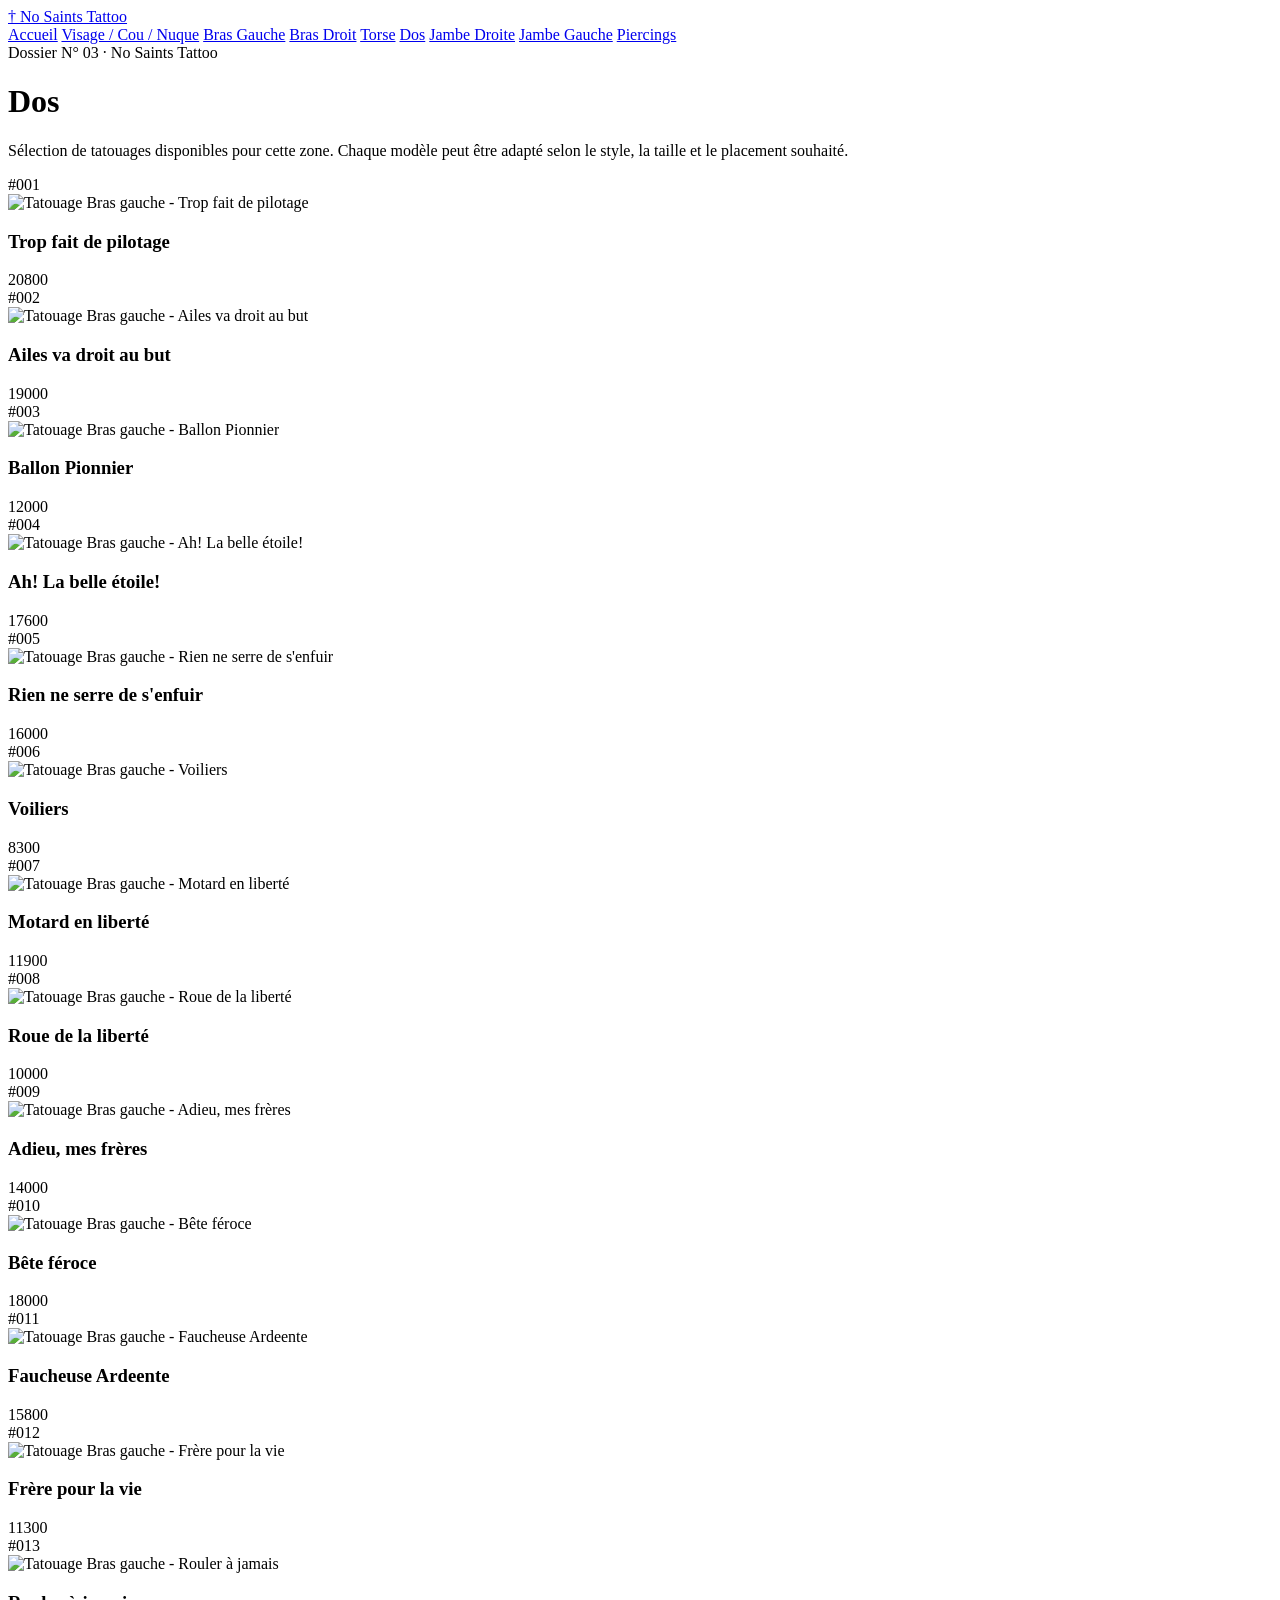
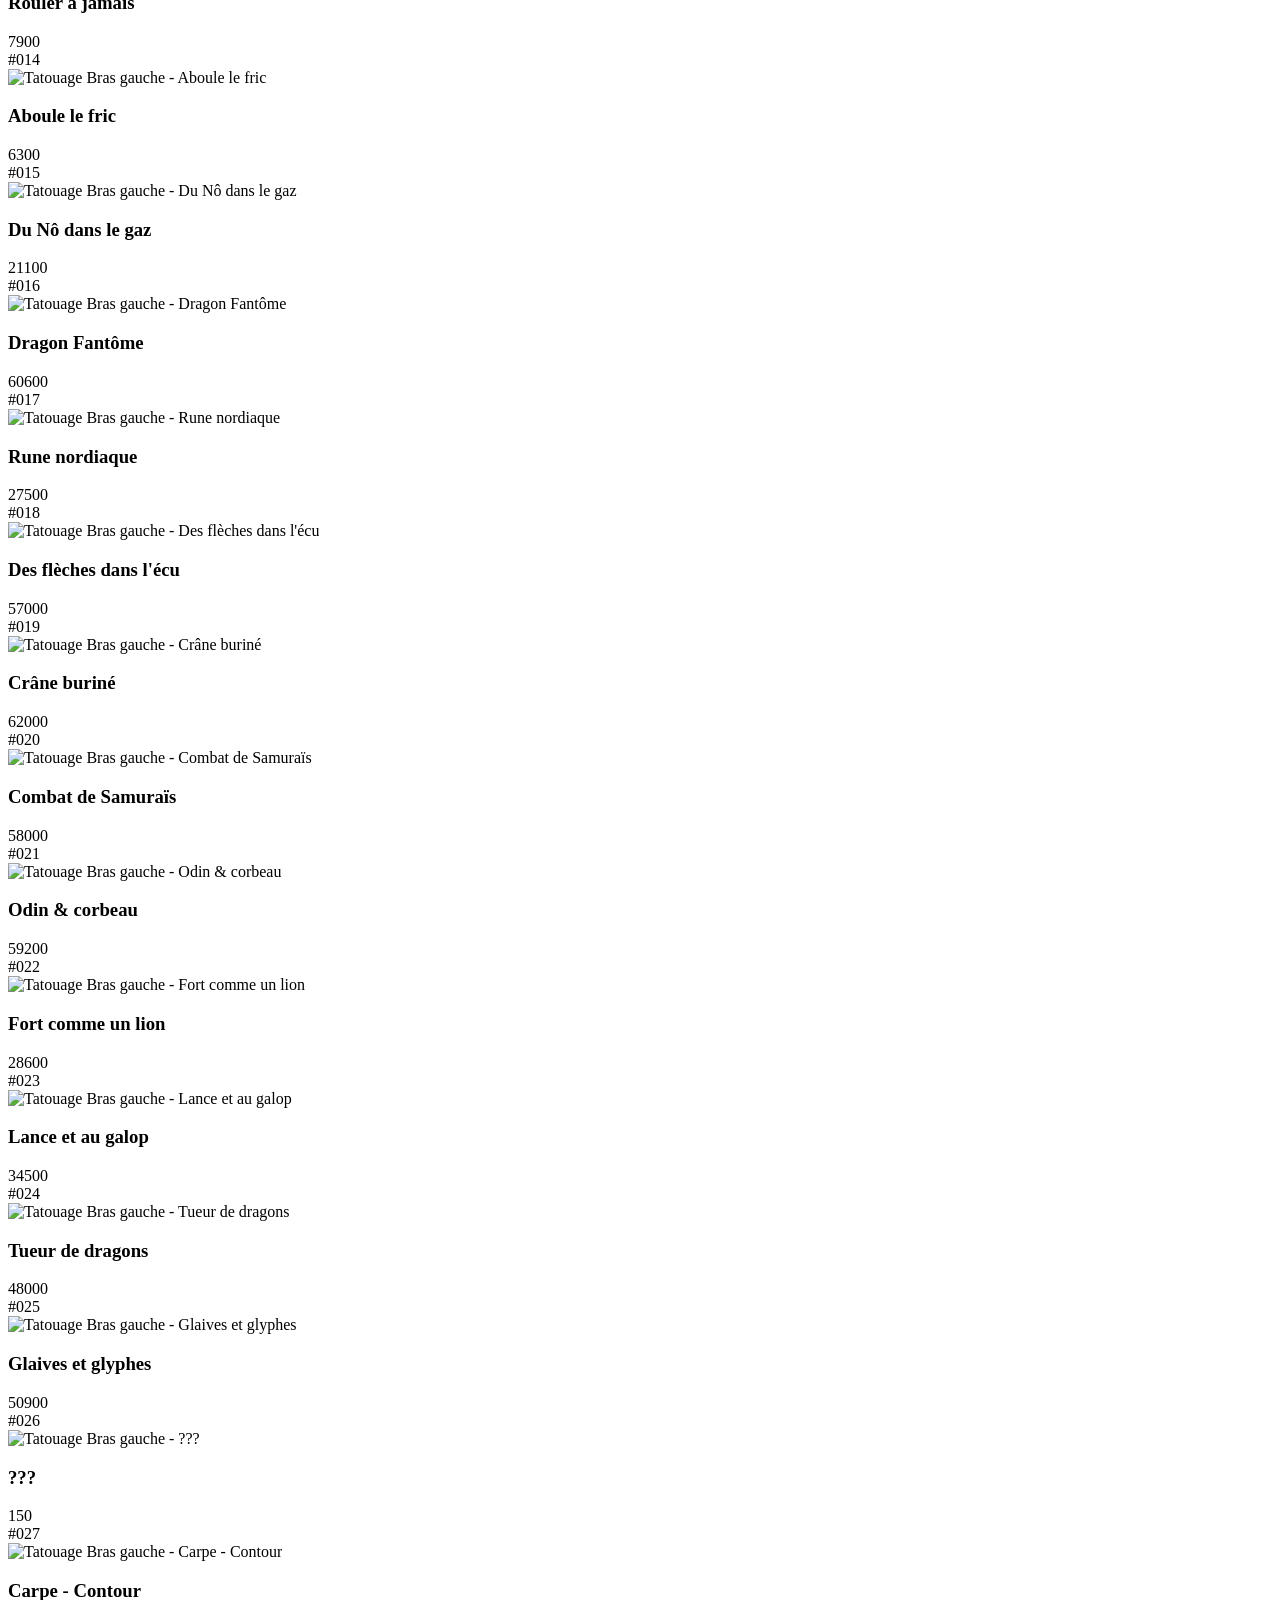
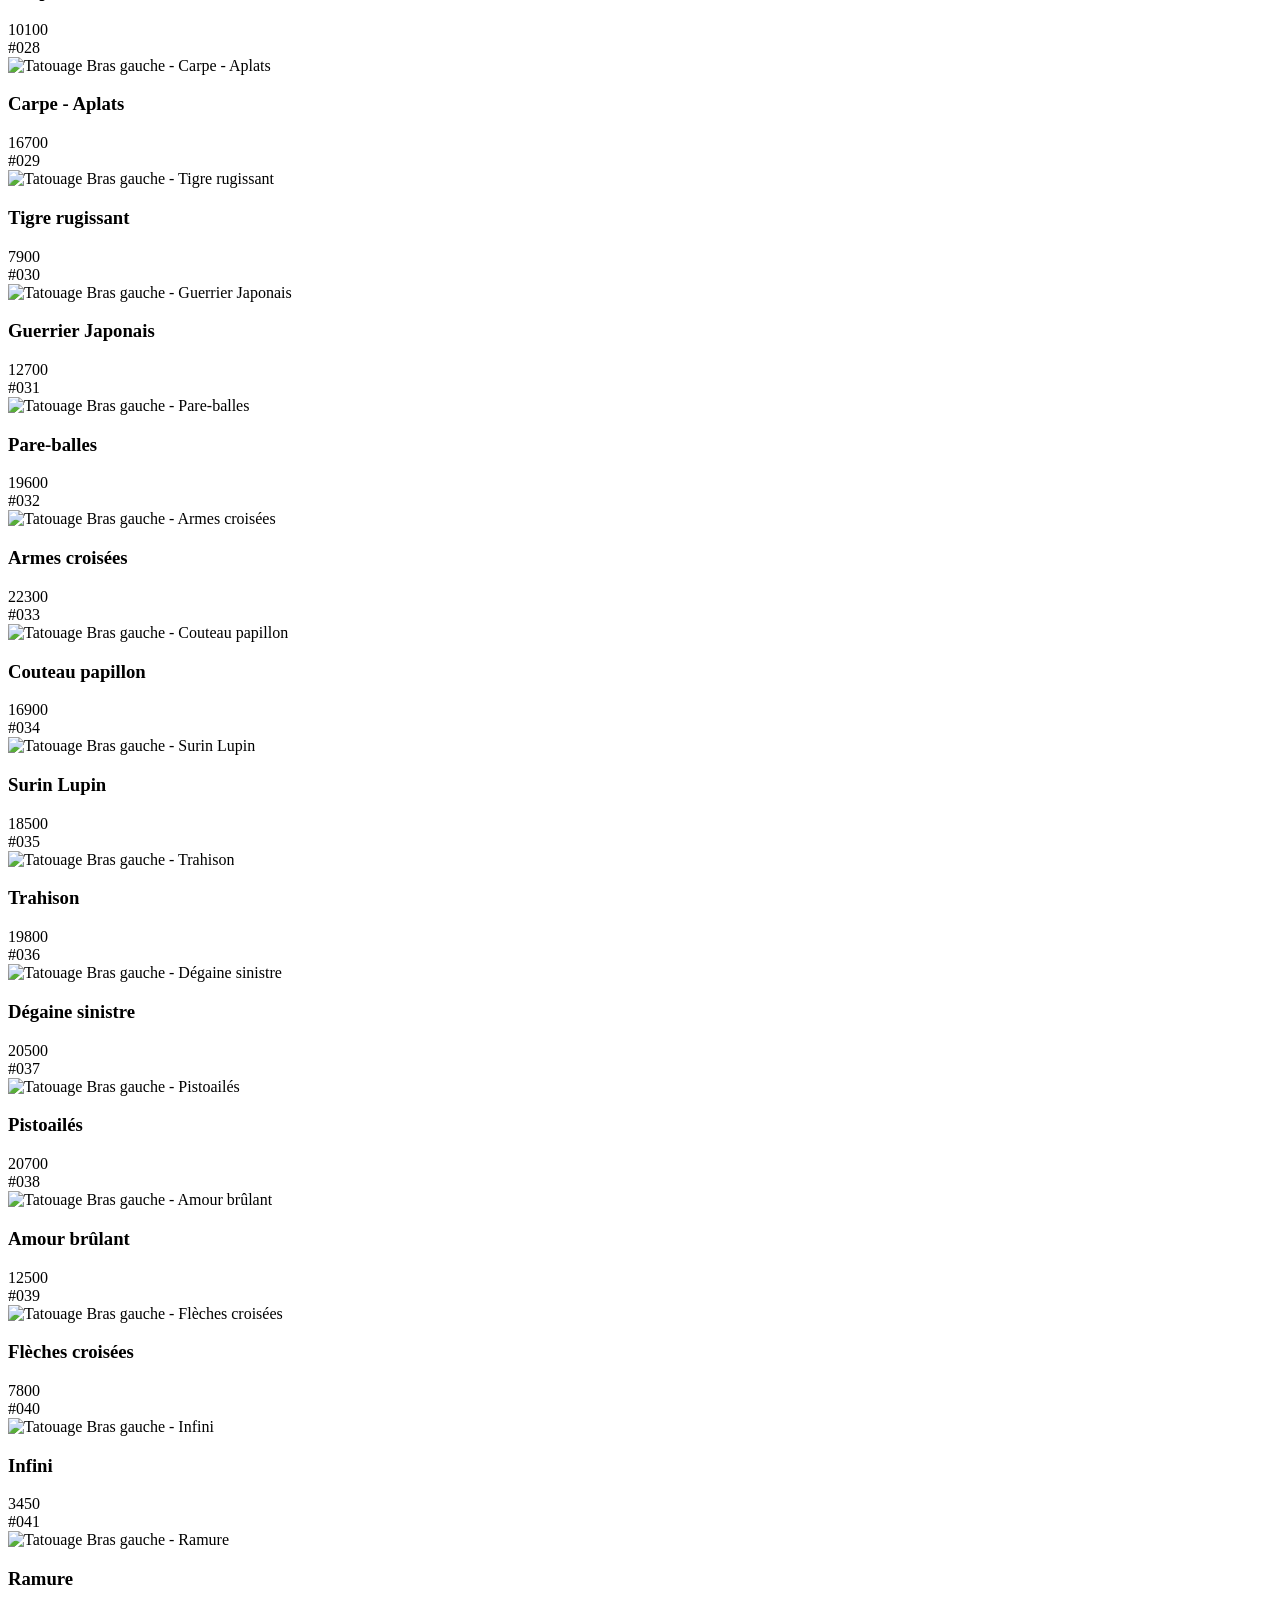
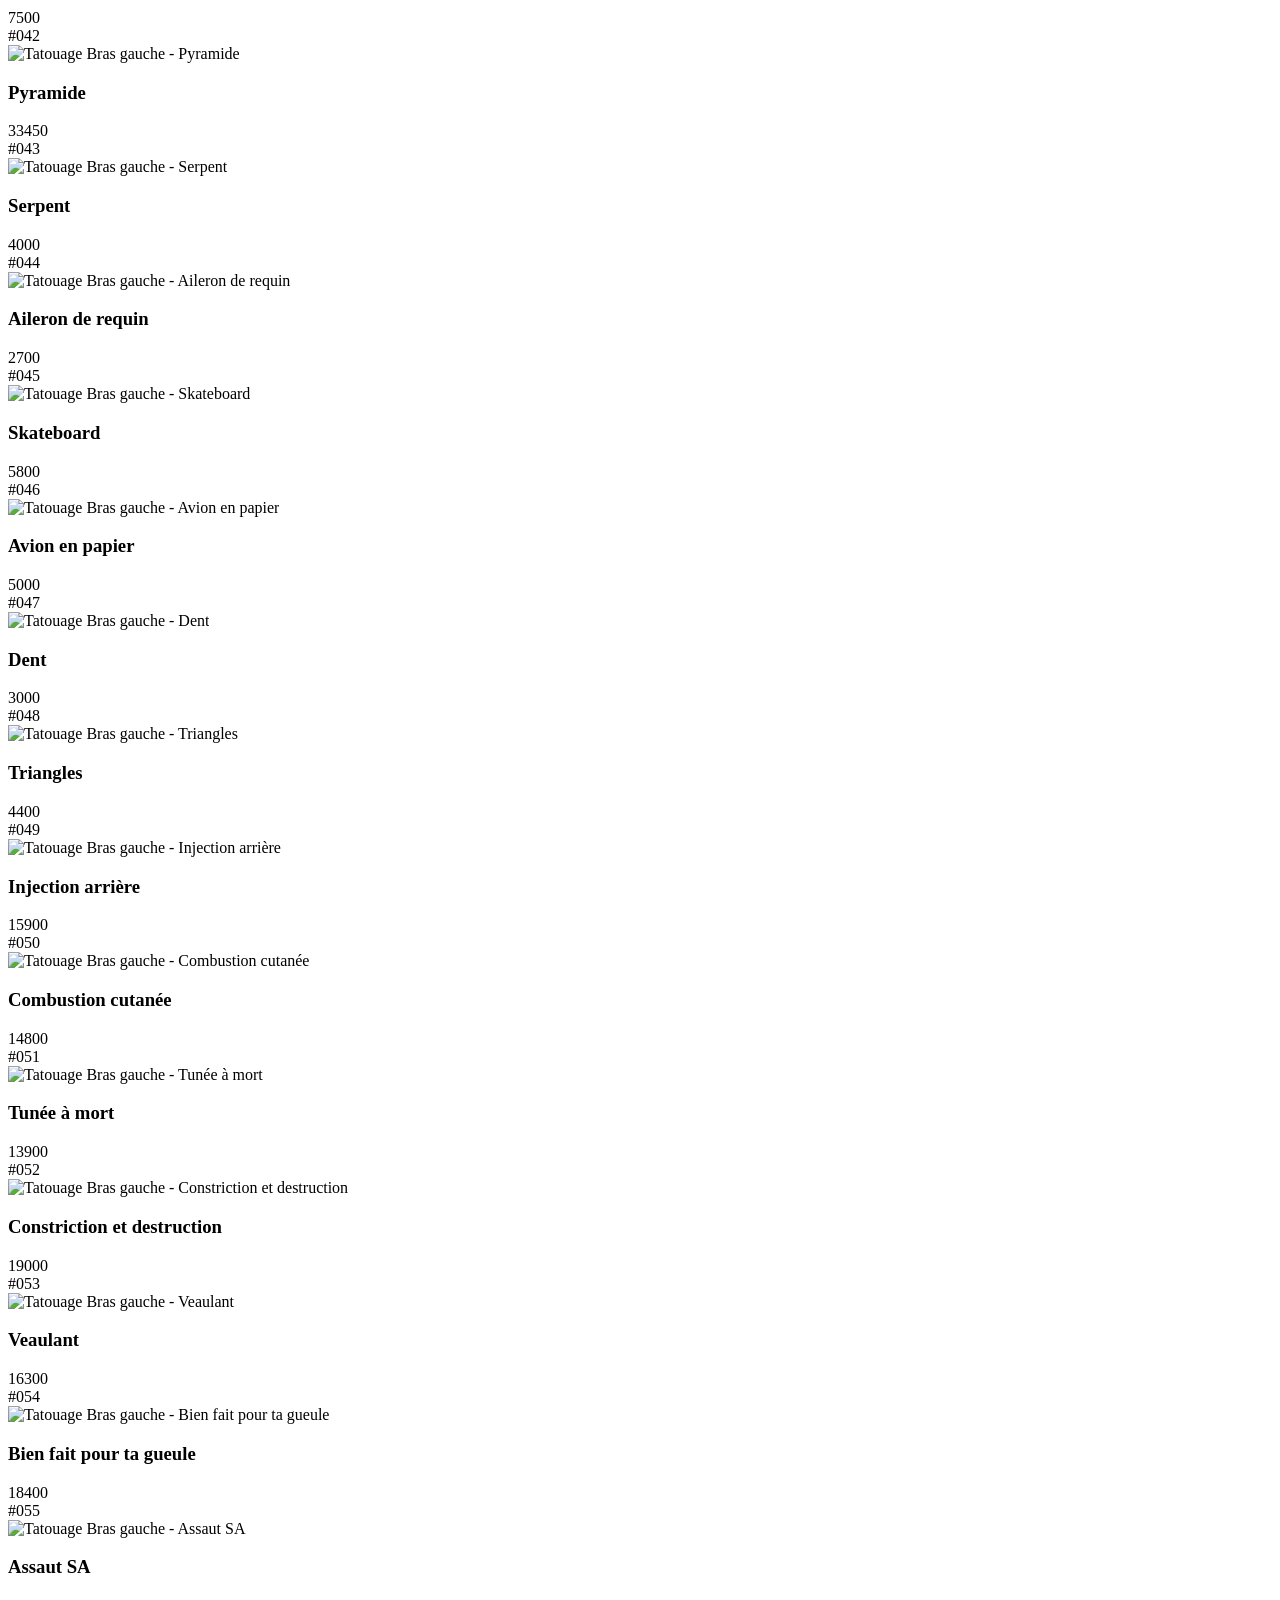
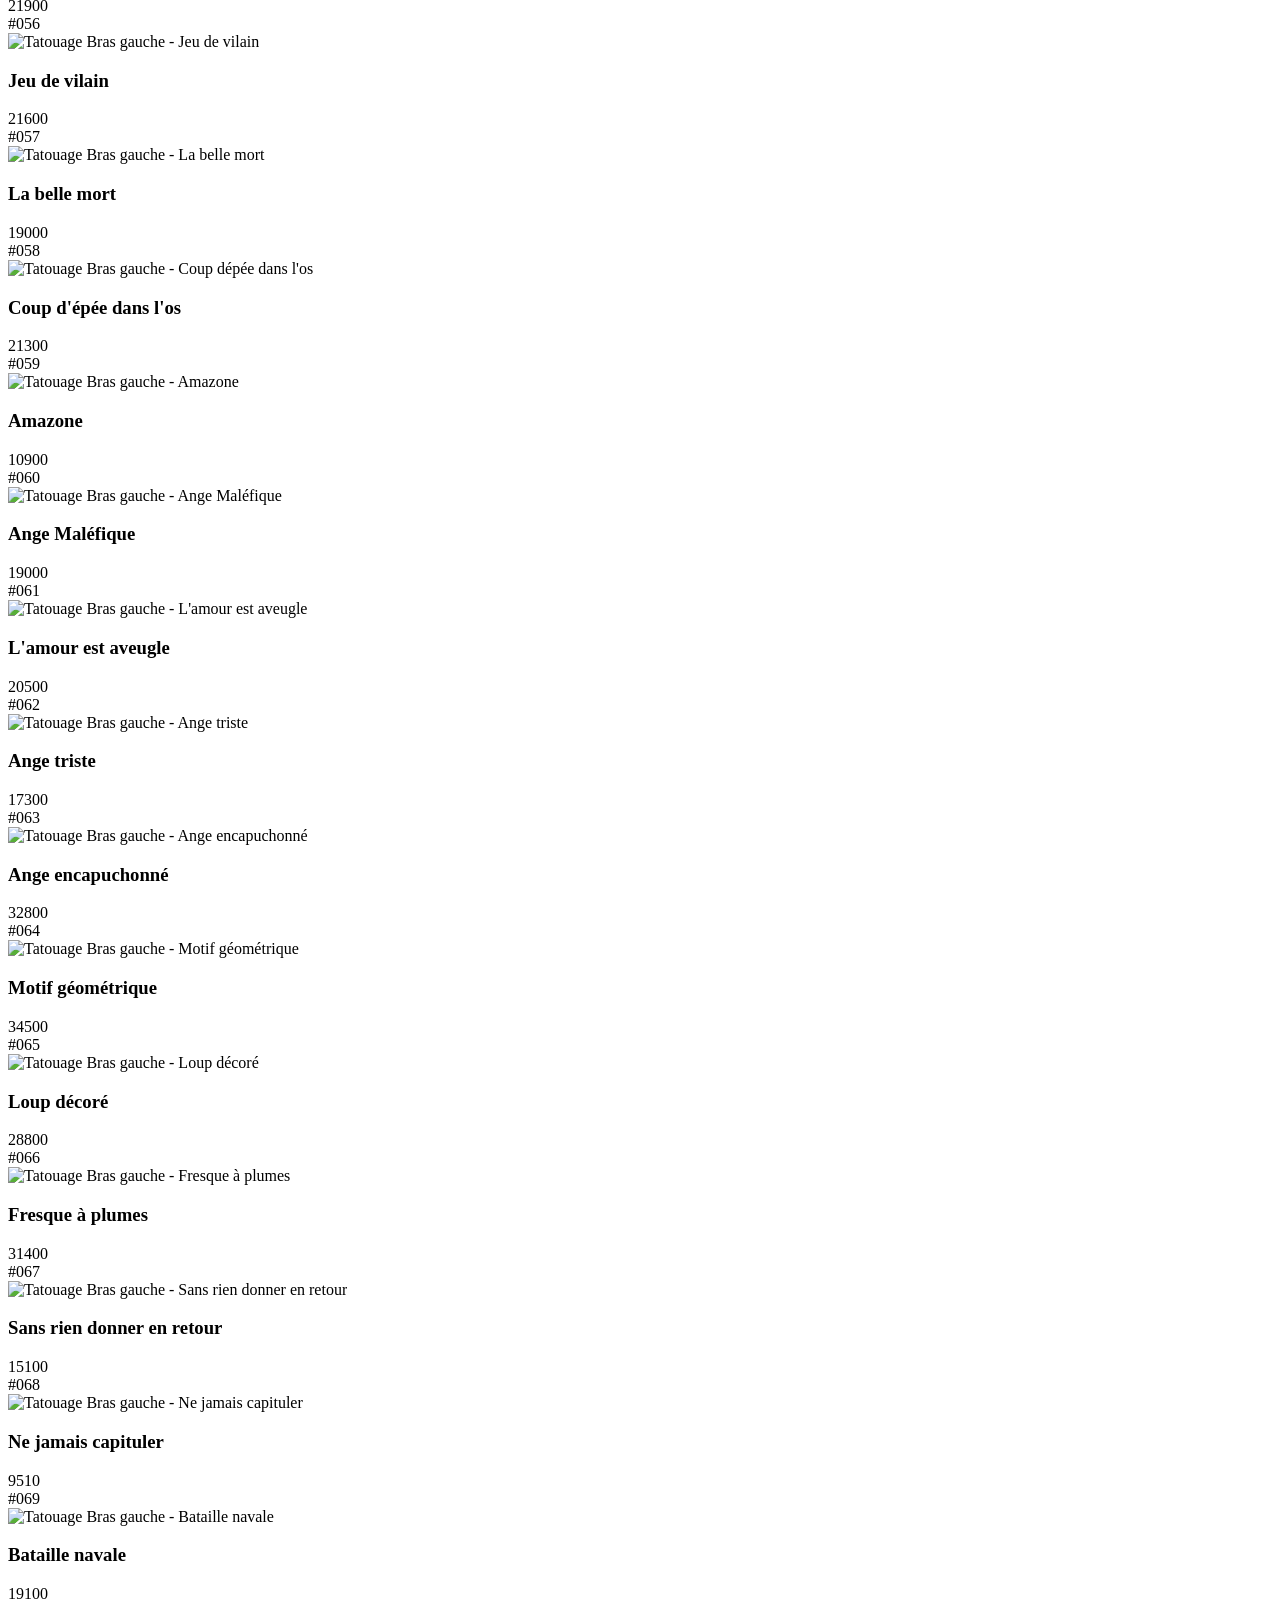
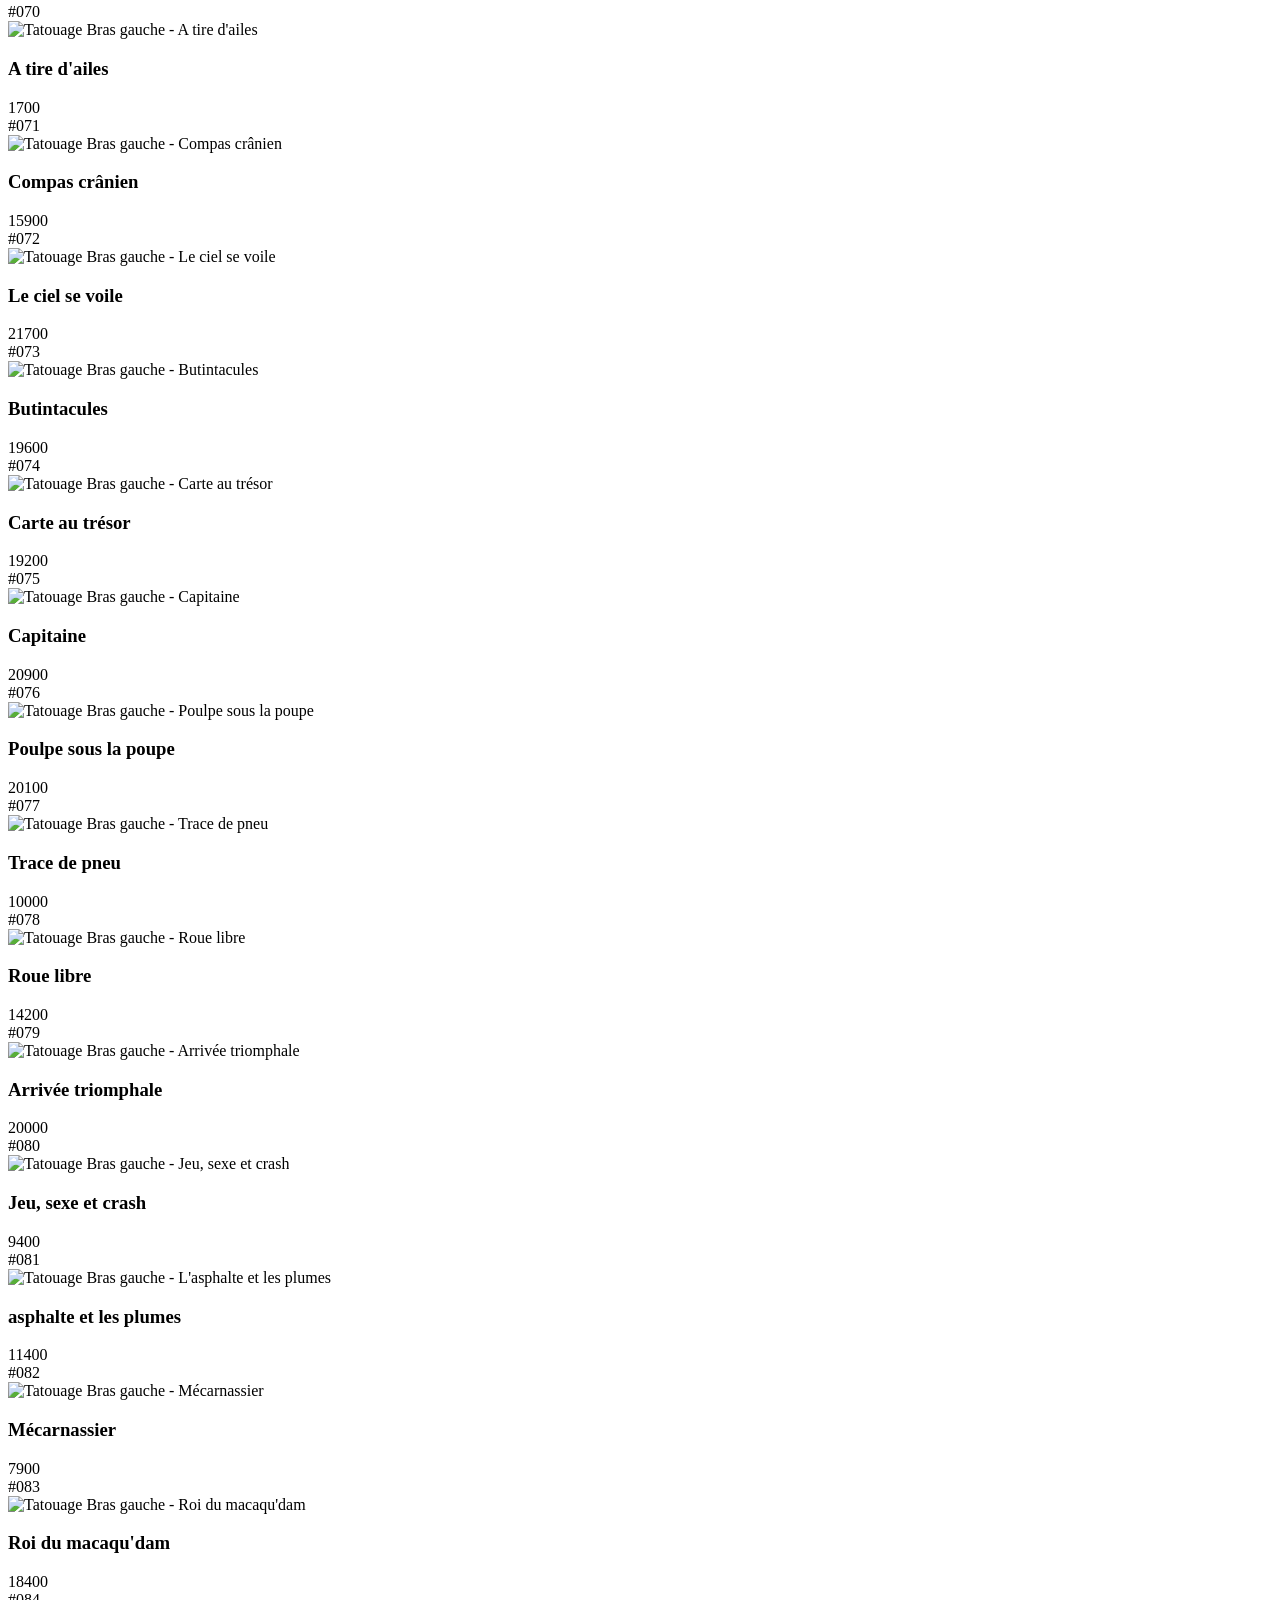
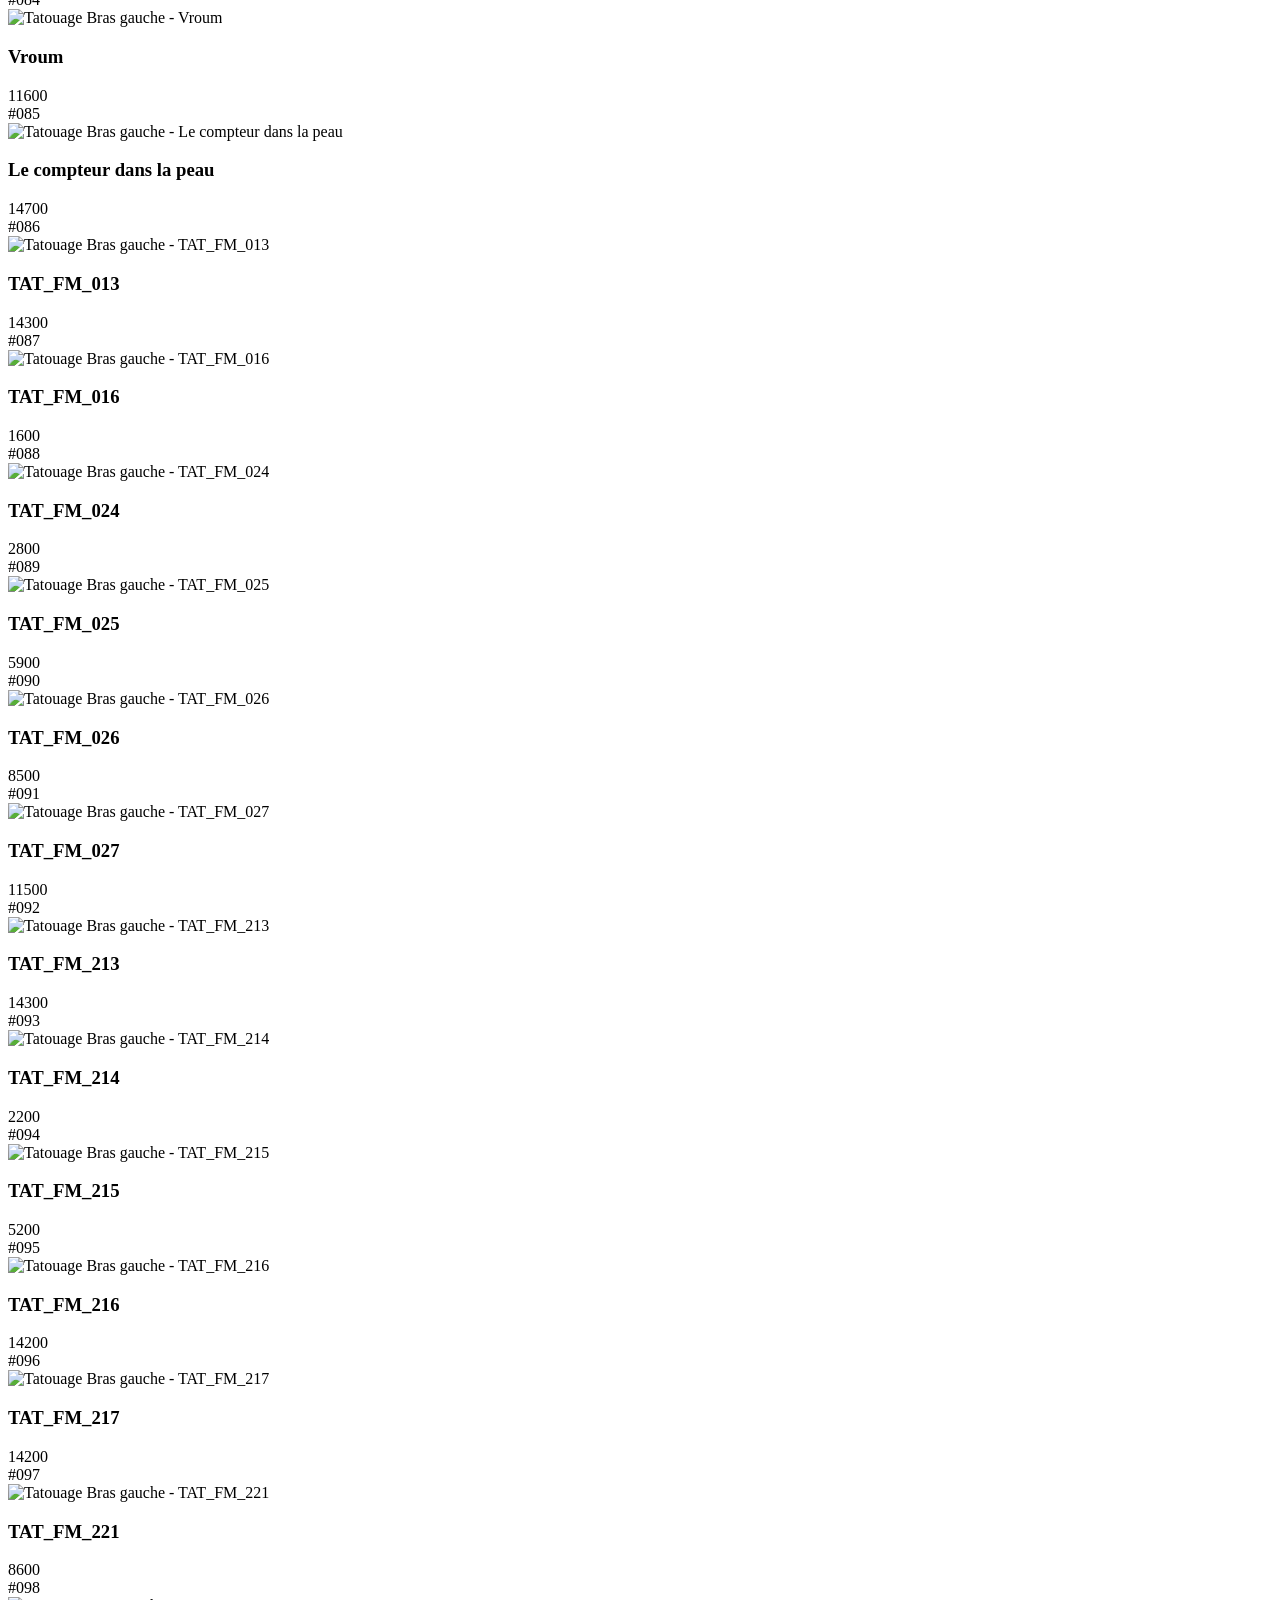
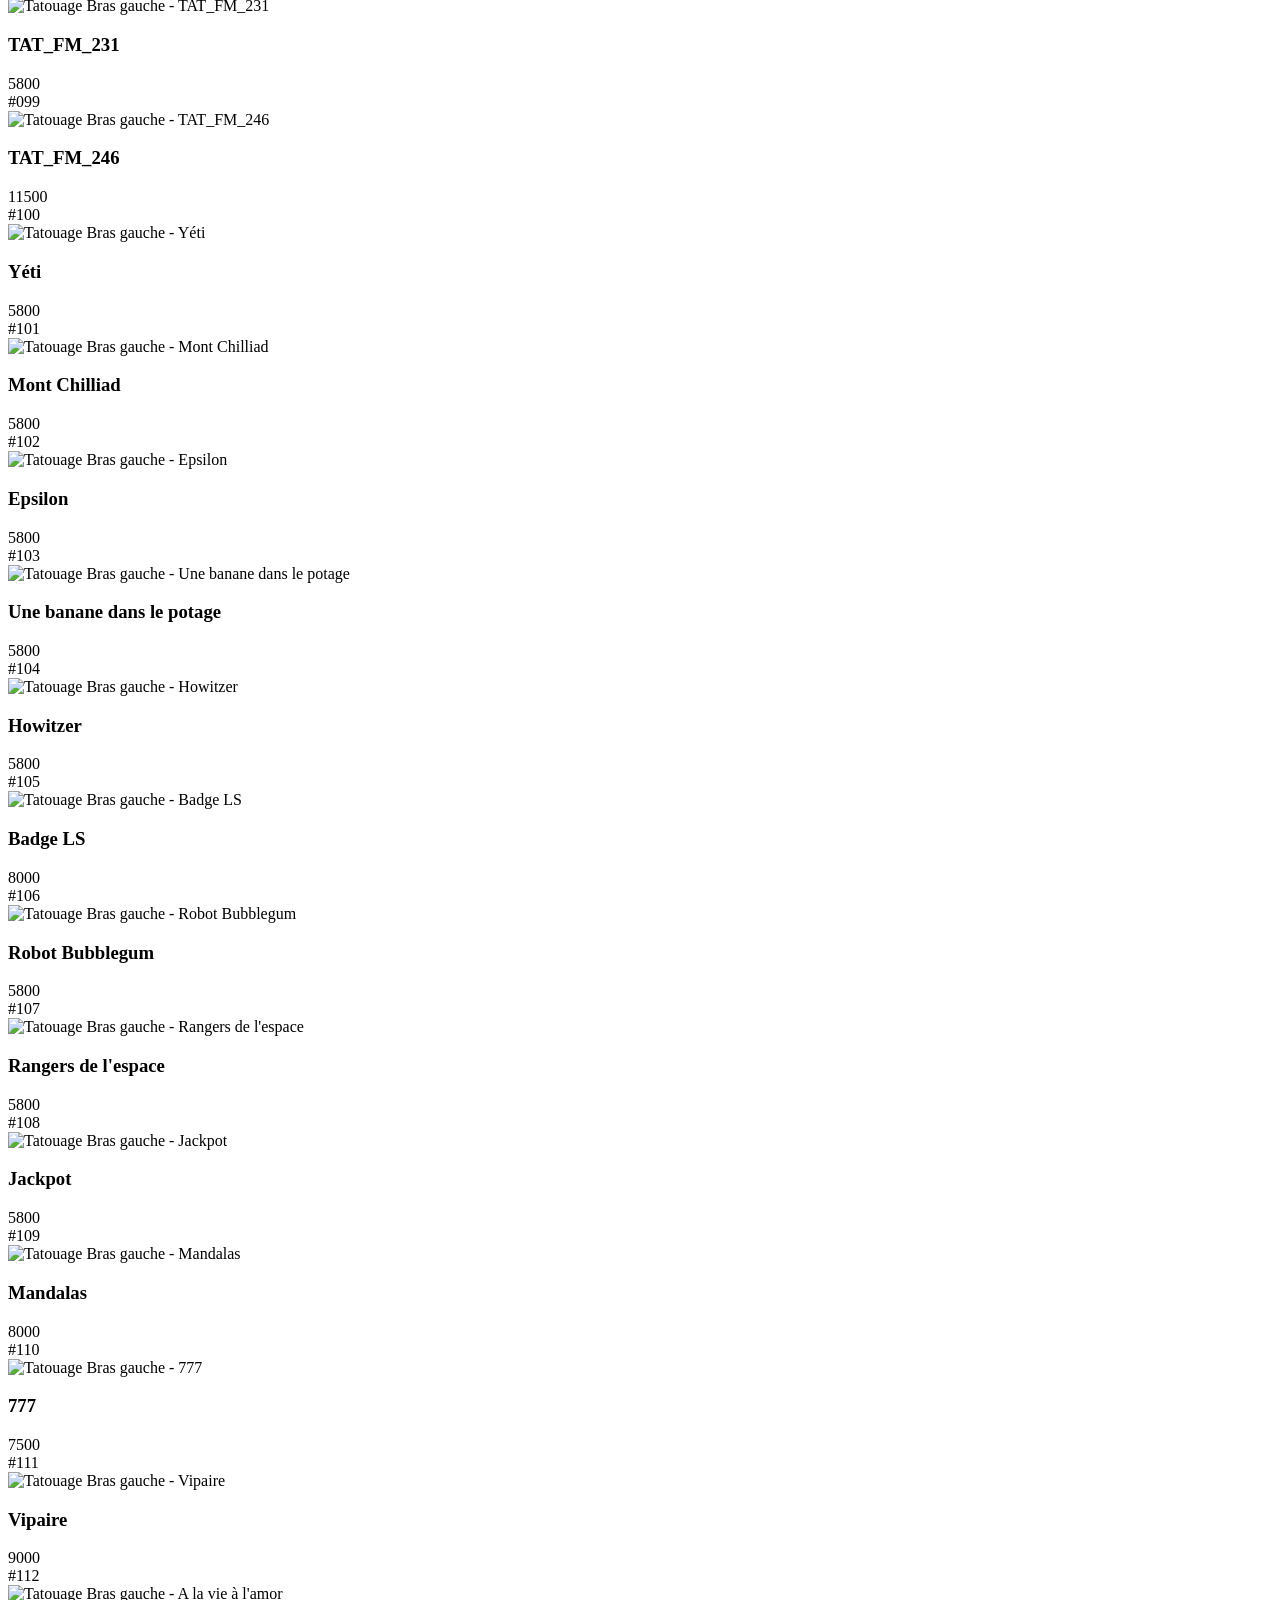
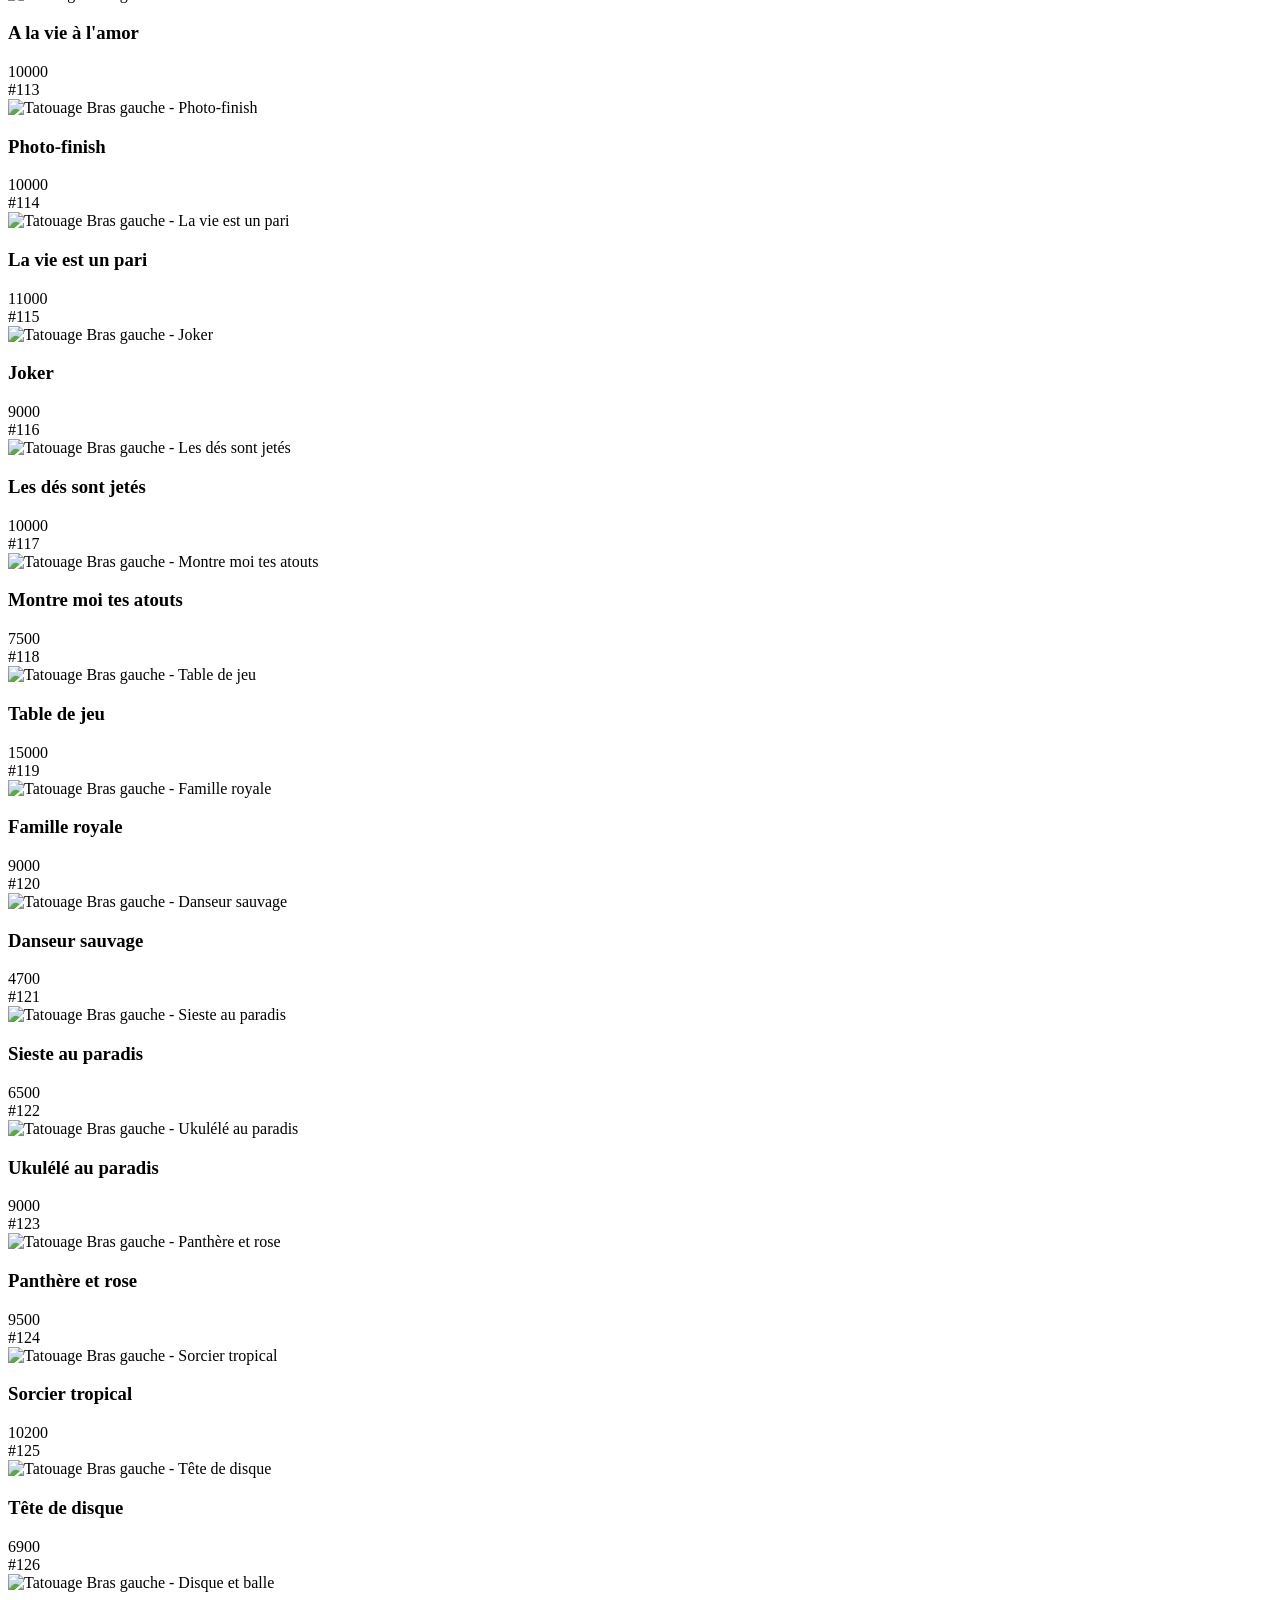
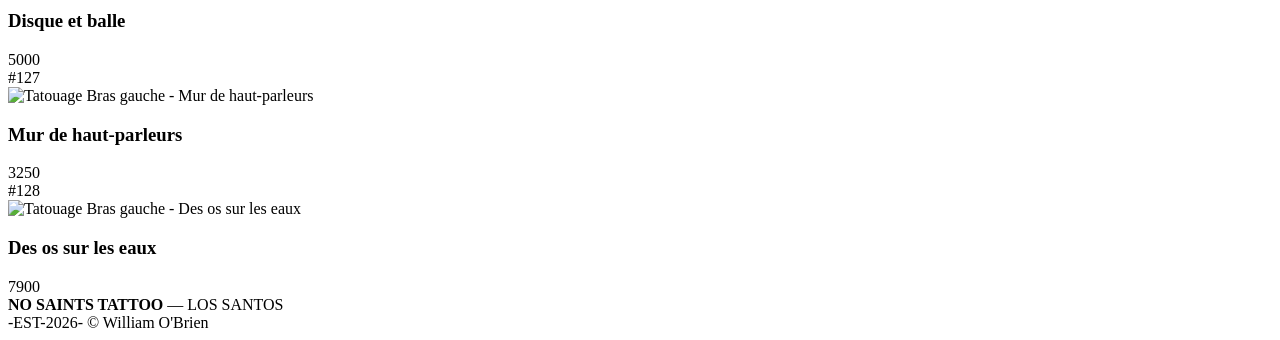
==== commit 34b18e9b: "Add files via upload" ====
--- a/back.html
+++ b/back.html
@@ -1,1343 +1,1333 @@
-<!DOCTYPE html>
-<html lang="fr">
-<head>
-<meta charset="UTF-8">
-<meta name="viewport" content="width=device-width, initial-scale=1.0">
-
-<title>No Saints Tattoo - Dos</title>
-
-<style>
-html, body {
-  margin:0;
-  padding:0;
-  width:100%;
-  min-height:100vh;
-  background:#050505;
-}
-
-* {
-  box-sizing:border-box;
-}
-
-:root {
-  --bg:#050505;
-  --gold:#c9a45c;
-  --white:#f4f1ea;
-  --muted:#b8aa91;
-}
-
-.zone-page {
-  width:100%;
-  min-height:100vh;
-  background:
-    radial-gradient(circle at top, rgba(201,164,92,.12), transparent 35%),
-    linear-gradient(180deg, #050505 0%, #0b0906 100%);
-  color:var(--white);
-  font-family:Arial, Helvetica, sans-serif;
-  padding-bottom:60px;
-}
-
-.ns-nav {
-  position:sticky;
-  top:0;
-  z-index:10;
-  background:rgba(5,5,5,.95);
-  border-bottom:1px solid var(--gold);
-  overflow-x:auto;
-  white-space:nowrap;
-}
-
-.ns-nav a {
-  display:inline-block;
-  padding:15px 18px;
-  color:var(--white);
-  text-decoration:none;
-  text-transform:uppercase;
-  font-size:13px;
-  letter-spacing:.8px;
-  border-right:1px solid rgba(201,164,92,.18);
-}
-
-.ns-nav a:hover {
-  background:var(--gold);
-  color:#050505;
-}
-
-.zone-hero {
-  padding:80px 20px 45px;
-  text-align:center;
-}
-
-.zone-hero h1 {
-  margin:0;
-  font-size:clamp(34px, 6vw, 70px);
-  text-transform:uppercase;
-  letter-spacing:3px;
-}
-
-.zone-hero p {
-  max-width:720px;
-  margin:20px auto 0;
-  color:var(--muted);
-  font-size:17px;
-  line-height:1.7;
-}
-
-.gallery {
-  max-width:1180px;
-  margin:auto;
-  padding:20px;
-  display:grid;
-  grid-template-columns:repeat(3, 1fr);
-  gap:24px;
-}
-
-.tattoo-card {
-  background:linear-gradient(180deg, rgba(255,255,255,.045), rgba(255,255,255,.015));
-  border:1px solid rgba(201,164,92,.35);
-  box-shadow:0 10px 30px rgba(0,0,0,.35);
-  overflow:hidden;
-}
-
-.tattoo-card img {
-  width:100%;
-  aspect-ratio:1 / 1.15;
-  object-fit:cover;
-  display:block;
-  background:#111;
-}
-
-.tattoo-content {
-  padding:22px;
-}
-
-.tattoo-content h3 {
-  margin:0 0 10px;
-  color:var(--gold);
-  text-transform:uppercase;
-  letter-spacing:1px;
-  font-size:18px;
-}
-
-.tattoo-content p {
-  margin:0 0 18px;
-  color:var(--muted);
-  line-height:1.6;
-  font-size:15px;
-}
-
-.price {
-  display:inline-block;
-  border:1px solid var(--gold);
-  padding:9px 14px;
-  color:var(--white);
-  font-weight:bold;
-  letter-spacing:1px;
-  background:rgba(0,0,0,.35);
-}
-
-@media(max-width:900px) {
-  .gallery {
-    grid-template-columns:repeat(2, 1fr);
-  }
-}
-
-@media(max-width:600px) {
-  .gallery {
-    grid-template-columns:1fr;
-  }
-
-  .ns-nav a {
-    font-size:12px;
-    padding:13px 14px;
-  }
-}
-</style>
-</head>
-
-<body>
-
-<div class="zone-page">
-
-  <nav class="ns-nav">
-    <a href="https://will7ob.github.io/no-saints-tattoo/">Accueil</a>
-    <a href="https://will7ob.github.io/no-saints-tattoo/face">Visage / Cou / Nuque</a>
-    <a href="https://will7ob.github.io/no-saints-tattoo/leftarm">Bras Gauche</a>
-    <a href="https://will7ob.github.io/no-saints-tattoo/rightarm">Bras Droit</a>
-    <a href="https://will7ob.github.io/no-saints-tattoo/torso">Torse</a>
-    <a href="https://will7ob.github.io/no-saints-tattoo/back">Dos</a>
-    <a href="https://will7ob.github.io/no-saints-tattoo/rleg">Jambe Droite</a>
-    <a href="https://will7ob.github.io/no-saints-tattoo/lleg">Jambe Gauche</a>
-  </nav>
-
-  <section class="zone-hero">
-    <h1>Dos</h1>
-    <p>
-      Sélection de tatouages disponibles pour cette zone.
-      Chaque modèle peut être adapté selon le style, la taille et le placement souhaité.
-    </p>
-  </section>
-
-  <section class="gallery">
-
-    
-
-<article class="tattoo-card">
-  <img src="https://i.imgur.com/vj80DHV.png" alt="Tatouage Bras gauche - Trop fait de pilotage">
-  <div class="tattoo-content">
-    <h3>Trop fait de pilotage</h3>
-    <p></p>
-    <span class="price">20800$</span>
-  </div>
-</article>
-
-<article class="tattoo-card">
-  <img src="https://i.imgur.com/qxZtL3t.png" alt="Tatouage Bras gauche - Ailes va droit au but">
-  <div class="tattoo-content">
-    <h3>Ailes va droit au but</h3>
-    <p></p>
-    <span class="price">19000$</span>
-  </div>
-</article>
-
-<article class="tattoo-card">
-  <img src="https://i.imgur.com/jBQ7XKW.png" alt="Tatouage Bras gauche - Ballon Pionnier">
-  <div class="tattoo-content">
-    <h3>Ballon Pionnier</h3>
-    <p></p>
-    <span class="price">12000$</span>
-  </div>
-</article>
-
-<article class="tattoo-card">
-  <img src="https://i.imgur.com/o1XjXRs.png" alt="Tatouage Bras gauche - Ah! La belle étoile!">
-  <div class="tattoo-content">
-    <h3>Ah! La belle étoile!</h3>
-    <p></p>
-    <span class="price">17600$</span>
-  </div>
-</article>
-
-<article class="tattoo-card">
-  <img src="https://i.imgur.com/i8MOlxe.png" alt="Tatouage Bras gauche - Rien ne serre de s&#x27;enfuir">
-  <div class="tattoo-content">
-    <h3>Rien ne serre de s'enfuir</h3>
-    <p></p>
-    <span class="price">16000$</span>
-  </div>
-</article>
-
-<article class="tattoo-card">
-  <img src="https://i.imgur.com/ZEWShUM.png" alt="Tatouage Bras gauche - Voiliers">
-  <div class="tattoo-content">
-    <h3>Voiliers</h3>
-    <p></p>
-    <span class="price">8300$</span>
-  </div>
-</article>
-
-<article class="tattoo-card">
-  <img src="https://i.imgur.com/nWcTpX0.png" alt="Tatouage Bras gauche - Motard en liberté">
-  <div class="tattoo-content">
-    <h3>Motard en liberté</h3>
-    <p></p>
-    <span class="price">11900$</span>
-  </div>
-</article>
-
-<article class="tattoo-card">
-  <img src="https://i.imgur.com/tQdrPoV.png" alt="Tatouage Bras gauche - Roue de la liberté">
-  <div class="tattoo-content">
-    <h3>Roue de la liberté</h3>
-    <p></p>
-    <span class="price">10000$</span>
-  </div>
-</article>
-
-<article class="tattoo-card">
-  <img src="https://i.imgur.com/E3EMGwk.png" alt="Tatouage Bras gauche - Adieu, mes frères">
-  <div class="tattoo-content">
-    <h3>Adieu, mes frères</h3>
-    <p></p>
-    <span class="price">14000$</span>
-  </div>
-</article>
-
-<article class="tattoo-card">
-  <img src="https://i.imgur.com/F37WZSp.png" alt="Tatouage Bras gauche - Bête féroce">
-  <div class="tattoo-content">
-    <h3>Bête féroce</h3>
-    <p></p>
-    <span class="price">18000$</span>
-  </div>
-</article>
-
-<article class="tattoo-card">
-  <img src="https://i.imgur.com/3BT1seg.png" alt="Tatouage Bras gauche - Faucheuse Ardeente">
-  <div class="tattoo-content">
-    <h3>Faucheuse Ardeente</h3>
-    <p></p>
-    <span class="price">15800$</span>
-  </div>
-</article>
-
-<article class="tattoo-card">
-  <img src="https://i.imgur.com/Q7aF2s8.png" alt="Tatouage Bras gauche - Frère pour la vie">
-  <div class="tattoo-content">
-    <h3>Frère pour la vie</h3>
-    <p></p>
-    <span class="price">11300$</span>
-  </div>
-</article>
-
-<article class="tattoo-card">
-  <img src="https://i.imgur.com/mMV0n6e.png" alt="Tatouage Bras gauche - Rouler à jamais">
-  <div class="tattoo-content">
-    <h3>Rouler à jamais</h3>
-    <p></p>
-    <span class="price">7900$</span>
-  </div>
-</article>
-
-<article class="tattoo-card">
-  <img src="https://i.imgur.com/hoc3xfI.png" alt="Tatouage Bras gauche - Aboule le fric">
-  <div class="tattoo-content">
-    <h3>Aboule le fric</h3>
-    <p></p>
-    <span class="price">6300$</span>
-  </div>
-</article>
-
-<article class="tattoo-card">
-  <img src="https://i.imgur.com/cUV2aP4.png" alt="Tatouage Bras gauche - Du Nô dans le gaz">
-  <div class="tattoo-content">
-    <h3>Du Nô dans le gaz</h3>
-    <p></p>
-    <span class="price">21100$</span>
-  </div>
-</article>
-
-<article class="tattoo-card">
-  <img src="https://i.imgur.com/yNYmaxm.png" alt="Tatouage Bras gauche - Dragon Fantôme">
-  <div class="tattoo-content">
-    <h3>Dragon Fantôme</h3>
-    <p></p>
-    <span class="price">60600$</span>
-  </div>
-</article>
-
-<article class="tattoo-card">
-  <img src="https://i.imgur.com/uStaRnY.png" alt="Tatouage Bras gauche - Rune nordiaque">
-  <div class="tattoo-content">
-    <h3>Rune nordiaque</h3>
-    <p></p>
-    <span class="price">27500$</span>
-  </div>
-</article>
-
-<article class="tattoo-card">
-  <img src="https://i.imgur.com/prF2mC5.png" alt="Tatouage Bras gauche - Des flèches dans l&#x27;écu">
-  <div class="tattoo-content">
-    <h3>Des flèches dans l'écu</h3>
-    <p></p>
-    <span class="price">57000$</span>
-  </div>
-</article>
-
-<article class="tattoo-card">
-  <img src="https://i.imgur.com/SonhqWZ.png" alt="Tatouage Bras gauche - Crâne buriné">
-  <div class="tattoo-content">
-    <h3>Crâne buriné</h3>
-    <p></p>
-    <span class="price">62000$</span>
-  </div>
-</article>
-
-<article class="tattoo-card">
-  <img src="https://i.imgur.com/duvFuOo.png" alt="Tatouage Bras gauche - Combat de Samuraïs">
-  <div class="tattoo-content">
-    <h3>Combat de Samuraïs</h3>
-    <p></p>
-    <span class="price">58000$</span>
-  </div>
-</article>
-
-<article class="tattoo-card">
-  <img src="https://i.imgur.com/BH39sat.png" alt="Tatouage Bras gauche - Odin &amp; corbeau">
-  <div class="tattoo-content">
-    <h3>Odin & corbeau</h3>
-    <p></p>
-    <span class="price">59200$</span>
-  </div>
-</article>
-
-<article class="tattoo-card">
-  <img src="https://i.imgur.com/thCLNqf.png" alt="Tatouage Bras gauche - Fort comme un lion">
-  <div class="tattoo-content">
-    <h3>Fort comme un lion</h3>
-    <p></p>
-    <span class="price">28600$</span>
-  </div>
-</article>
-
-<article class="tattoo-card">
-  <img src="https://i.imgur.com/TIaT6Dj.png" alt="Tatouage Bras gauche - Lance et au galop">
-  <div class="tattoo-content">
-    <h3>Lance et au galop</h3>
-    <p></p>
-    <span class="price">34500$</span>
-  </div>
-</article>
-
-<article class="tattoo-card">
-  <img src="https://i.imgur.com/ZN6SgaP.png" alt="Tatouage Bras gauche - Tueur de dragons">
-  <div class="tattoo-content">
-    <h3>Tueur de dragons</h3>
-    <p></p>
-    <span class="price">48000$</span>
-  </div>
-</article>
-
-<article class="tattoo-card">
-  <img src="https://i.imgur.com/EogwWZF.png" alt="Tatouage Bras gauche - Glaives et glyphes">
-  <div class="tattoo-content">
-    <h3>Glaives et glyphes</h3>
-    <p></p>
-    <span class="price">50900$</span>
-  </div>
-</article>
-
-<article class="tattoo-card">
-  <img src="https://i.imgur.com/POXtFit.png" alt="Tatouage Bras gauche - ???">
-  <div class="tattoo-content">
-    <h3>???</h3>
-    <p></p>
-    <span class="price">150$</span>
-  </div>
-</article>
-
-<article class="tattoo-card">
-  <img src="https://i.imgur.com/0LP22nh.png" alt="Tatouage Bras gauche - Carpe - Contour">
-  <div class="tattoo-content">
-    <h3>Carpe - Contour</h3>
-    <p></p>
-    <span class="price">10100$</span>
-  </div>
-</article>
-
-<article class="tattoo-card">
-  <img src="https://i.imgur.com/lUbly7h.png" alt="Tatouage Bras gauche - Carpe - Aplats">
-  <div class="tattoo-content">
-    <h3>Carpe - Aplats</h3>
-    <p></p>
-    <span class="price">16700$</span>
-  </div>
-</article>
-
-<article class="tattoo-card">
-  <img src="https://i.imgur.com/pNvJ8cb.png" alt="Tatouage Bras gauche - Tigre rugissant">
-  <div class="tattoo-content">
-    <h3>Tigre rugissant</h3>
-    <p></p>
-    <span class="price">7900$</span>
-  </div>
-</article>
-
-<article class="tattoo-card">
-  <img src="https://i.imgur.com/h18AtUi.png" alt="Tatouage Bras gauche - Guerrier Japonais">
-  <div class="tattoo-content">
-    <h3>Guerrier Japonais</h3>
-    <p></p>
-    <span class="price">12700$</span>
-  </div>
-</article>
-
-<article class="tattoo-card">
-  <img src="https://i.imgur.com/wiFUse0.png" alt="Tatouage Bras gauche - Pare-balles">
-  <div class="tattoo-content">
-    <h3>Pare-balles</h3>
-    <p></p>
-    <span class="price">19600$</span>
-  </div>
-</article>
-
-<article class="tattoo-card">
-  <img src="https://i.imgur.com/lEXPGpv.png" alt="Tatouage Bras gauche - Armes croisées">
-  <div class="tattoo-content">
-    <h3>Armes croisées</h3>
-    <p></p>
-    <span class="price">22300$</span>
-  </div>
-</article>
-
-<article class="tattoo-card">
-  <img src="https://i.imgur.com/g3yfOsu.png" alt="Tatouage Bras gauche - Couteau papillon">
-  <div class="tattoo-content">
-    <h3>Couteau papillon</h3>
-    <p></p>
-    <span class="price">16900$</span>
-  </div>
-</article>
-
-<article class="tattoo-card">
-  <img src="https://i.imgur.com/YK4lk9w.png" alt="Tatouage Bras gauche - Surin Lupin">
-  <div class="tattoo-content">
-    <h3>Surin Lupin</h3>
-    <p></p>
-    <span class="price">18500$</span>
-  </div>
-</article>
-
-<article class="tattoo-card">
-  <img src="https://i.imgur.com/uQckqAx.png" alt="Tatouage Bras gauche - Trahison">
-  <div class="tattoo-content">
-    <h3>Trahison</h3>
-    <p></p>
-    <span class="price">19800$</span>
-  </div>
-</article>
-
-<article class="tattoo-card">
-  <img src="https://i.imgur.com/nUJHNiW.png" alt="Tatouage Bras gauche - Dégaine sinistre">
-  <div class="tattoo-content">
-    <h3>Dégaine sinistre</h3>
-    <p></p>
-    <span class="price">20500$</span>
-  </div>
-</article>
-
-<article class="tattoo-card">
-  <img src="https://i.imgur.com/9h6deQc.png" alt="Tatouage Bras gauche - Pistoailés">
-  <div class="tattoo-content">
-    <h3>Pistoailés</h3>
-    <p></p>
-    <span class="price">20700$</span>
-  </div>
-</article>
-
-<article class="tattoo-card">
-  <img src="https://i.imgur.com/Y1jn4pj.png" alt="Tatouage Bras gauche - Amour brûlant">
-  <div class="tattoo-content">
-    <h3>Amour brûlant</h3>
-    <p></p>
-    <span class="price">12500$</span>
-  </div>
-</article>
-
-<article class="tattoo-card">
-  <img src="https://i.imgur.com/hX9bMyD.png" alt="Tatouage Bras gauche - Flèches croisées">
-  <div class="tattoo-content">
-    <h3>Flèches croisées</h3>
-    <p></p>
-    <span class="price">7800$</span>
-  </div>
-</article>
-
-<article class="tattoo-card">
-  <img src="https://i.imgur.com/pVhm79L.png" alt="Tatouage Bras gauche - Infini">
-  <div class="tattoo-content">
-    <h3>Infini</h3>
-    <p></p>
-    <span class="price">3450$</span>
-  </div>
-</article>
-
-<article class="tattoo-card">
-  <img src="https://i.imgur.com/skgT9nQ.png" alt="Tatouage Bras gauche - Ramure">
-  <div class="tattoo-content">
-    <h3>Ramure</h3>
-    <p></p>
-    <span class="price">7500$</span>
-  </div>
-</article>
-
-<article class="tattoo-card">
-  <img src="https://i.imgur.com/vQYk05T.png" alt="Tatouage Bras gauche - Pyramide">
-  <div class="tattoo-content">
-    <h3>Pyramide</h3>
-    <p></p>
-    <span class="price">33450$</span>
-  </div>
-</article>
-
-<article class="tattoo-card">
-  <img src="https://i.imgur.com/oTPvin3.png" alt="Tatouage Bras gauche - Serpent">
-  <div class="tattoo-content">
-    <h3>Serpent</h3>
-    <p></p>
-    <span class="price">4000$</span>
-  </div>
-</article>
-
-<article class="tattoo-card">
-  <img src="https://i.imgur.com/BdkZcbo.png" alt="Tatouage Bras gauche - Aileron de requin">
-  <div class="tattoo-content">
-    <h3>Aileron de requin</h3>
-    <p></p>
-    <span class="price">2700$</span>
-  </div>
-</article>
-
-<article class="tattoo-card">
-  <img src="https://i.imgur.com/QEPia5L.png" alt="Tatouage Bras gauche - Skateboard">
-  <div class="tattoo-content">
-    <h3>Skateboard</h3>
-    <p></p>
-    <span class="price">5800$</span>
-  </div>
-</article>
-
-<article class="tattoo-card">
-  <img src="https://i.imgur.com/4WGgDrp.png" alt="Tatouage Bras gauche - Avion en papier">
-  <div class="tattoo-content">
-    <h3>Avion en papier</h3>
-    <p></p>
-    <span class="price">5000$</span>
-  </div>
-</article>
-
-<article class="tattoo-card">
-  <img src="https://i.imgur.com/5uEqei2.png" alt="Tatouage Bras gauche - Dent">
-  <div class="tattoo-content">
-    <h3>Dent</h3>
-    <p></p>
-    <span class="price">3000$</span>
-  </div>
-</article>
-
-<article class="tattoo-card">
-  <img src="https://i.imgur.com/gDb4NhB.png" alt="Tatouage Bras gauche - Triangles">
-  <div class="tattoo-content">
-    <h3>Triangles</h3>
-    <p></p>
-    <span class="price">4400$</span>
-  </div>
-</article>
-
-<article class="tattoo-card">
-  <img src="https://i.imgur.com/R4ToMEQ.png" alt="Tatouage Bras gauche - Injection arrière">
-  <div class="tattoo-content">
-    <h3>Injection arrière</h3>
-    <p></p>
-    <span class="price">15900$</span>
-  </div>
-</article>
-
-<article class="tattoo-card">
-  <img src="https://i.imgur.com/N3bvxY7.png" alt="Tatouage Bras gauche - Combustion cutanée">
-  <div class="tattoo-content">
-    <h3>Combustion cutanée</h3>
-    <p></p>
-    <span class="price">14800$</span>
-  </div>
-</article>
-
-<article class="tattoo-card">
-  <img src="https://i.imgur.com/ZdMOTzy.png" alt="Tatouage Bras gauche - Tunée à mort">
-  <div class="tattoo-content">
-    <h3>Tunée à mort</h3>
-    <p></p>
-    <span class="price">13900$</span>
-  </div>
-</article>
-
-<article class="tattoo-card">
-  <img src="https://i.imgur.com/5AmM3ex.png" alt="Tatouage Bras gauche - Constriction et destruction">
-  <div class="tattoo-content">
-    <h3>Constriction et destruction</h3>
-    <p></p>
-    <span class="price">19000$</span>
-  </div>
-</article>
-
-<article class="tattoo-card">
-  <img src="https://i.imgur.com/GToOgXz.png" alt="Tatouage Bras gauche - Veaulant">
-  <div class="tattoo-content">
-    <h3>Veaulant</h3>
-    <p></p>
-    <span class="price">16300$</span>
-  </div>
-</article>
-
-<article class="tattoo-card">
-  <img src="https://i.imgur.com/dLSPZYB.png" alt="Tatouage Bras gauche - Bien fait pour ta gueule">
-  <div class="tattoo-content">
-    <h3>Bien fait pour ta gueule</h3>
-    <p></p>
-    <span class="price">18400$</span>
-  </div>
-</article>
-
-<article class="tattoo-card">
-  <img src="https://i.imgur.com/3EKwFpq.png" alt="Tatouage Bras gauche - Assaut SA">
-  <div class="tattoo-content">
-    <h3>Assaut SA</h3>
-    <p></p>
-    <span class="price">21900$</span>
-  </div>
-</article>
-
-<article class="tattoo-card">
-  <img src="https://i.imgur.com/w3yTgbA.png" alt="Tatouage Bras gauche - Jeu de vilain">
-  <div class="tattoo-content">
-    <h3>Jeu de vilain</h3>
-    <p></p>
-    <span class="price">21600$</span>
-  </div>
-</article>
-
-<article class="tattoo-card">
-  <img src="https://i.imgur.com/8aWMEiv.png" alt="Tatouage Bras gauche - La belle mort">
-  <div class="tattoo-content">
-    <h3>La belle mort</h3>
-    <p></p>
-    <span class="price">19000$</span>
-  </div>
-</article>
-
-<article class="tattoo-card">
-  <img src="https://i.imgur.com/rvbq9OC.png" alt="Tatouage Bras gauche - Coup dépée dans l&#x27;os">
-  <div class="tattoo-content">
-    <h3>Coup d'épée dans l'os</h3>
-    <p></p>
-    <span class="price">21300$</span>
-  </div>
-</article>
-
-<article class="tattoo-card">
-  <img src="https://i.imgur.com/wRuPk6W.png" alt="Tatouage Bras gauche - Amazone">
-  <div class="tattoo-content">
-    <h3>Amazone</h3>
-    <p></p>
-    <span class="price">10900$</span>
-  </div>
-</article>
-
-<article class="tattoo-card">
-  <img src="https://i.imgur.com/B0LVDJa.png" alt="Tatouage Bras gauche - Ange Maléfique">
-  <div class="tattoo-content">
-    <h3>Ange Maléfique</h3>
-    <p></p>
-    <span class="price">19000$</span>
-  </div>
-</article>
-
-<article class="tattoo-card">
-  <img src="https://i.imgur.com/hLEHok2.png" alt="Tatouage Bras gauche - L&#x27;amour est aveugle">
-  <div class="tattoo-content">
-    <h3>L'amour est aveugle</h3>
-    <p></p>
-    <span class="price">20500$</span>
-  </div>
-</article>
-
-<article class="tattoo-card">
-  <img src="https://i.imgur.com/2gKP5wG.png" alt="Tatouage Bras gauche - Ange triste">
-  <div class="tattoo-content">
-    <h3>Ange triste</h3>
-    <p></p>
-    <span class="price">17300$</span>
-  </div>
-</article>
-
-<article class="tattoo-card">
-  <img src="https://i.imgur.com/OdTrumU.png" alt="Tatouage Bras gauche - Ange encapuchonné">
-  <div class="tattoo-content">
-    <h3>Ange encapuchonné</h3>
-    <p></p>
-    <span class="price">32800$</span>
-  </div>
-</article>
-
-<article class="tattoo-card">
-  <img src="https://i.imgur.com/a8ZRgx8.png" alt="Tatouage Bras gauche - Motif géométrique">
-  <div class="tattoo-content">
-    <h3>Motif géométrique</h3>
-    <p></p>
-    <span class="price">34500$</span>
-  </div>
-</article>
-
-<article class="tattoo-card">
-  <img src="https://i.imgur.com/xu967m0.png" alt="Tatouage Bras gauche - Loup décoré">
-  <div class="tattoo-content">
-    <h3>Loup décoré</h3>
-    <p></p>
-    <span class="price">28800$</span>
-  </div>
-</article>
-
-<article class="tattoo-card">
-  <img src="https://i.imgur.com/l4JjbhW.png" alt="Tatouage Bras gauche - Fresque à plumes">
-  <div class="tattoo-content">
-    <h3>Fresque à plumes</h3>
-    <p></p>
-    <span class="price">31400$</span>
-  </div>
-</article>
-
-<article class="tattoo-card">
-  <img src="https://i.imgur.com/mbSm7Cf.png" alt="Tatouage Bras gauche - Sans rien donner en retour">
-  <div class="tattoo-content">
-    <h3>Sans rien donner en retour</h3>
-    <p></p>
-    <span class="price">15100$</span>
-  </div>
-</article>
-
-<article class="tattoo-card">
-  <img src="https://i.imgur.com/pJQWWSD.png" alt="Tatouage Bras gauche - Ne jamais capituler">
-  <div class="tattoo-content">
-    <h3>Ne jamais capituler</h3>
-    <p></p>
-    <span class="price">9510$</span>
-  </div>
-</article>
-
-<article class="tattoo-card">
-  <img src="https://i.imgur.com/NJc0ipf.png" alt="Tatouage Bras gauche - Bataille navale">
-  <div class="tattoo-content">
-    <h3>Bataille navale</h3>
-    <p></p>
-    <span class="price">19100$</span>
-  </div>
-</article>
-
-<article class="tattoo-card">
-  <img src="https://i.imgur.com/KnmzgsI.png" alt="Tatouage Bras gauche - A tire d&#x27;ailes">
-  <div class="tattoo-content">
-    <h3>A tire d'ailes</h3>
-    <p></p>
-    <span class="price">1700$</span>
-  </div>
-</article>
-
-<article class="tattoo-card">
-  <img src="https://i.imgur.com/ON26OUq.png" alt="Tatouage Bras gauche - Compas crânien">
-  <div class="tattoo-content">
-    <h3>Compas crânien</h3>
-    <p></p>
-    <span class="price">15900$</span>
-  </div>
-</article>
-
-<article class="tattoo-card">
-  <img src="https://i.imgur.com/8YiiCQB.png" alt="Tatouage Bras gauche - Le ciel se voile">
-  <div class="tattoo-content">
-    <h3>Le ciel se voile</h3>
-    <p></p>
-    <span class="price">21700$</span>
-  </div>
-</article>
-
-<article class="tattoo-card">
-  <img src="https://i.imgur.com/1Jf0sx3.png" alt="Tatouage Bras gauche - Butintacules">
-  <div class="tattoo-content">
-    <h3>Butintacules</h3>
-    <p></p>
-    <span class="price">19600$</span>
-  </div>
-</article>
-
-<article class="tattoo-card">
-  <img src="https://i.imgur.com/rCztUwY.png" alt="Tatouage Bras gauche - Carte au trésor">
-  <div class="tattoo-content">
-    <h3>Carte au trésor</h3>
-    <p></p>
-    <span class="price">19200$</span>
-  </div>
-</article>
-
-<article class="tattoo-card">
-  <img src="https://i.imgur.com/zloQtlR.png" alt="Tatouage Bras gauche - Capitaine">
-  <div class="tattoo-content">
-    <h3>Capitaine</h3>
-    <p></p>
-    <span class="price">20900$</span>
-  </div>
-</article>
-
-<article class="tattoo-card">
-  <img src="https://i.imgur.com/jA1vsLk.png" alt="Tatouage Bras gauche - Poulpe sous la poupe">
-  <div class="tattoo-content">
-    <h3>Poulpe sous la poupe</h3>
-    <p></p>
-    <span class="price">20100$</span>
-  </div>
-</article>
-
-<article class="tattoo-card">
-  <img src="https://upload.storylife.fr/i/01KWS21FAHPHQYKQ9KM62833C0.png" alt="Tatouage Bras gauche - Trace de pneu">
-  <div class="tattoo-content">
-    <h3>Trace de pneu</h3>
-    <p></p>
-    <span class="price">10000$</span>
-  </div>
-</article>
-
-<article class="tattoo-card">
-  <img src="https://i.imgur.com/HMEEx7I.png" alt="Tatouage Bras gauche - Roue libre">
-  <div class="tattoo-content">
-    <h3>Roue libre</h3>
-    <p></p>
-    <span class="price">14200$</span>
-  </div>
-</article>
-
-<article class="tattoo-card">
-  <img src="https://i.imgur.com/NM432NN.png" alt="Tatouage Bras gauche - Arrivée triomphale">
-  <div class="tattoo-content">
-    <h3>Arrivée triomphale</h3>
-    <p></p>
-    <span class="price">20000$</span>
-  </div>
-</article>
-
-<article class="tattoo-card">
-  <img src="https://i.imgur.com/zJfqdjM.png" alt="Tatouage Bras gauche - Jeu, sexe et crash">
-  <div class="tattoo-content">
-    <h3>Jeu, sexe et crash</h3>
-    <p></p>
-    <span class="price">9400$</span>
-  </div>
-</article>
-
-<article class="tattoo-card">
-  <img src="https://i.imgur.com/61boPXK.png" alt="Tatouage Bras gauche - L&#x27;asphalte et les plumes">
-  <div class="tattoo-content">
-    <h3>asphalte et les plumes</h3>
-    <p></p>
-    <span class="price">11400$</span>
-  </div>
-</article>
-
-<article class="tattoo-card">
-  <img src="https://i.imgur.com/VWWnggX.png" alt="Tatouage Bras gauche - Mécarnassier">
-  <div class="tattoo-content">
-    <h3>Mécarnassier</h3>
-    <p></p>
-    <span class="price">7900$</span>
-  </div>
-</article>
-
-<article class="tattoo-card">
-  <img src="https://i.imgur.com/v3bZUZJ.png" alt="Tatouage Bras gauche - Roi du macaqu&#x27;dam">
-  <div class="tattoo-content">
-    <h3>Roi du macaqu'dam</h3>
-    <p></p>
-    <span class="price">18400$</span>
-  </div>
-</article>
-
-<article class="tattoo-card">
-  <img src="https://i.imgur.com/QYgIzND.png" alt="Tatouage Bras gauche - Vroum">
-  <div class="tattoo-content">
-    <h3>Vroum</h3>
-    <p></p>
-    <span class="price">11600$</span>
-  </div>
-</article>
-
-<article class="tattoo-card">
-  <img src="https://i.imgur.com/F6V4YKx.png" alt="Tatouage Bras gauche - Le compteur dans la peau">
-  <div class="tattoo-content">
-    <h3>Le compteur dans la peau</h3>
-    <p></p>
-    <span class="price">14700$</span>
-  </div>
-</article>
-
-
-<article class="tattoo-card">
-  <img src="https://i.imgur.com/PCki6V4.png" alt="Tatouage Bras gauche - TAT_FM_013">
-  <div class="tattoo-content">
-    <h3>TAT_FM_013</h3>
-    <p></p>
-    <span class="price">14300$</span>
-  </div>
-</article>
-
-<article class="tattoo-card">
-  <img src="https://i.imgur.com/ZnYRncL.png" alt="Tatouage Bras gauche - TAT_FM_016">
-  <div class="tattoo-content">
-    <h3>TAT_FM_016</h3>
-    <p></p>
-    <span class="price">1600$</span>
-  </div>
-</article>
-
-<article class="tattoo-card">
-  <img src="https://i.imgur.com/PNqheBQ.png" alt="Tatouage Bras gauche - TAT_FM_024">
-  <div class="tattoo-content">
-    <h3>TAT_FM_024</h3>
-    <p></p>
-    <span class="price">2800$</span>
-  </div>
-</article>
-
-<article class="tattoo-card">
-  <img src="https://i.imgur.com/uxAcklH.png" alt="Tatouage Bras gauche - TAT_FM_025">
-  <div class="tattoo-content">
-    <h3>TAT_FM_025</h3>
-    <p></p>
-    <span class="price">5900$</span>
-  </div>
-</article>
-
-<article class="tattoo-card">
-  <img src="https://i.imgur.com/R1HHLU2.png" alt="Tatouage Bras gauche - TAT_FM_026">
-  <div class="tattoo-content">
-    <h3>TAT_FM_026</h3>
-    <p></p>
-    <span class="price">8500$</span>
-  </div>
-</article>
-
-<article class="tattoo-card">
-  <img src="https://i.imgur.com/qMXW5G7.png" alt="Tatouage Bras gauche - TAT_FM_027">
-  <div class="tattoo-content">
-    <h3>TAT_FM_027</h3>
-    <p></p>
-    <span class="price">11500$</span>
-  </div>
-</article>
-
-<article class="tattoo-card">
-  <img src="https://i.imgur.com/kEyUXDt.png" alt="Tatouage Bras gauche - TAT_FM_213">
-  <div class="tattoo-content">
-    <h3>TAT_FM_213</h3>
-    <p></p>
-    <span class="price">14300$</span>
-  </div>
-</article>
-
-<article class="tattoo-card">
-  <img src="https://i.imgur.com/e5Ix95W.png" alt="Tatouage Bras gauche - TAT_FM_214">
-  <div class="tattoo-content">
-    <h3>TAT_FM_214</h3>
-    <p></p>
-    <span class="price">2200$</span>
-  </div>
-</article>
-
-<article class="tattoo-card">
-  <img src="https://i.imgur.com/SW0cFsL.png" alt="Tatouage Bras gauche - TAT_FM_215">
-  <div class="tattoo-content">
-    <h3>TAT_FM_215</h3>
-    <p></p>
-    <span class="price">5200$</span>
-  </div>
-</article>
-
-<article class="tattoo-card">
-  <img src="https://i.imgur.com/jai3Jo3.png" alt="Tatouage Bras gauche - TAT_FM_216">
-  <div class="tattoo-content">
-    <h3>TAT_FM_216</h3>
-    <p></p>
-    <span class="price">14200$</span>
-  </div>
-</article>
-
-<article class="tattoo-card">
-  <img src="https://i.imgur.com/BeYi73e.png" alt="Tatouage Bras gauche - TAT_FM_217">
-  <div class="tattoo-content">
-    <h3>TAT_FM_217</h3>
-    <p></p>
-    <span class="price">14200$</span>
-  </div>
-</article>
-
-<article class="tattoo-card">
-  <img src="https://i.imgur.com/S7z7oON.png" alt="Tatouage Bras gauche - TAT_FM_221">
-  <div class="tattoo-content">
-    <h3>TAT_FM_221</h3>
-    <p></p>
-    <span class="price">8600$</span>
-  </div>
-</article>
-
-<article class="tattoo-card">
-  <img src="https://i.imgur.com/nv8Bfan.png" alt="Tatouage Bras gauche - TAT_FM_231">
-  <div class="tattoo-content">
-    <h3>TAT_FM_231</h3>
-    <p></p>
-    <span class="price">5800$</span>
-  </div>
-</article>
-
-<article class="tattoo-card">
-  <img src="https://i.imgur.com/UEueIwk.png" alt="Tatouage Bras gauche - TAT_FM_246">
-  <div class="tattoo-content">
-    <h3>TAT_FM_246</h3>
-    <p></p>
-    <span class="price">11500$</span>
-  </div>
-</article>
-
-<article class="tattoo-card">
-  <img src="https://i.imgur.com/c0smBDZ.png" alt="Tatouage Bras gauche - Yéti">
-  <div class="tattoo-content">
-    <h3>Yéti</h3>
-    <p></p>
-    <span class="price">5800$</span>
-  </div>
-</article>
-
-<article class="tattoo-card">
-  <img src="https://i.imgur.com/DxiHqCw.png" alt="Tatouage Bras gauche - Mont Chilliad">
-  <div class="tattoo-content">
-    <h3>Mont Chilliad</h3>
-    <p></p>
-    <span class="price">5800$</span>
-  </div>
-</article>
-
-<article class="tattoo-card">
-  <img src="https://i.imgur.com/lV6Y7uQ.png" alt="Tatouage Bras gauche - Epsilon">
-  <div class="tattoo-content">
-    <h3>Epsilon</h3>
-    <p></p>
-    <span class="price">5800$</span>
-  </div>
-</article>
-
-<article class="tattoo-card">
-  <img src="https://i.imgur.com/zUo8jP7.png" alt="Tatouage Bras gauche - Une banane dans le potage">
-  <div class="tattoo-content">
-    <h3>Une banane dans le potage</h3>
-    <p></p>
-    <span class="price">5800$</span>
-  </div>
-</article>
-
-<article class="tattoo-card">
-  <img src="https://i.imgur.com/xgPnC84.png" alt="Tatouage Bras gauche - Howitzer">
-  <div class="tattoo-content">
-    <h3>Howitzer</h3>
-    <p></p>
-    <span class="price">5800$</span>
-  </div>
-</article>
-
-<article class="tattoo-card">
-  <img src="https://i.imgur.com/jgdQWou.png" alt="Tatouage Bras gauche - Badge LS">
-  <div class="tattoo-content">
-    <h3>Badge LS</h3>
-    <p></p>
-    <span class="price">8000$</span>
-  </div>
-</article>
-
-<article class="tattoo-card">
-  <img src="https://i.imgur.com/ctnFfl0.png" alt="Tatouage Bras gauche - Robot Bubblegum">
-  <div class="tattoo-content">
-    <h3>Robot Bubblegum</h3>
-    <p></p>
-    <span class="price">5800$</span>
-  </div>
-</article>
-
-<article class="tattoo-card">
-  <img src="https://i.imgur.com/p4rYVUq.png" alt="Tatouage Bras gauche - Rangers de l&#x27;espace">
-  <div class="tattoo-content">
-    <h3>Rangers de l'espace</h3>
-    <p></p>
-    <span class="price">5800$</span>
-  </div>
-</article>
-
-<article class="tattoo-card">
-  <img src="https://i.imgur.com/ZGKPZhz.png" alt="Tatouage Bras gauche - Jackpot">
-  <div class="tattoo-content">
-    <h3>Jackpot</h3>
-    <p></p>
-    <span class="price">5800$</span>
-  </div>
-</article>
-
-<article class="tattoo-card">
-  <img src="https://i.imgur.com/QPKq3x9.png" alt="Tatouage Bras gauche - Mandalas">
-  <div class="tattoo-content">
-    <h3>Mandalas</h3>
-    <p></p>
-    <span class="price">8000$</span>
-  </div>
-</article>
-
-<article class="tattoo-card">
-  <img src="https://i.imgur.com/Pin7Jtx.png" alt="Tatouage Bras gauche - 777">
-  <div class="tattoo-content">
-    <h3>777</h3>
-    <p></p>
-    <span class="price">7500$</span>
-  </div>
-</article>
-
-<article class="tattoo-card">
-  <img src="https://i.imgur.com/EVTXJzo.png" alt="Tatouage Bras gauche - Vipaire">
-  <div class="tattoo-content">
-    <h3>Vipaire</h3>
-    <p></p>
-    <span class="price">9000$</span>
-  </div>
-</article>
-
-<article class="tattoo-card">
-  <img src="https://i.imgur.com/IoAMu7Q.png" alt="Tatouage Bras gauche - A la vie à l&#x27;amor">
-  <div class="tattoo-content">
-    <h3>A la vie à l'amor</h3>
-    <p></p>
-    <span class="price">10000$</span>
-  </div>
-</article>
-
-<article class="tattoo-card">
-  <img src="https://i.imgur.com/BBv5n3R.png" alt="Tatouage Bras gauche - Photo-finish">
-  <div class="tattoo-content">
-    <h3>Photo-finish</h3>
-    <p></p>
-    <span class="price">10000$</span>
-  </div>
-</article>
-
-<article class="tattoo-card">
-  <img src="https://i.imgur.com/nX9yTIU.png" alt="Tatouage Bras gauche - La vie est un pari">
-  <div class="tattoo-content">
-    <h3>La vie est un pari</h3>
-    <p></p>
-    <span class="price">11000$</span>
-  </div>
-</article>
-
-<article class="tattoo-card">
-  <img src="https://i.imgur.com/2Qf5HdB.png" alt="Tatouage Bras gauche - Joker">
-  <div class="tattoo-content">
-    <h3>Joker</h3>
-    <p></p>
-    <span class="price">9000$</span>
-  </div>
-</article>
-
-<article class="tattoo-card">
-  <img src="https://i.imgur.com/DwZhgCl.png" alt="Tatouage Bras gauche - Les dés sont jetés">
-  <div class="tattoo-content">
-    <h3>Les dés sont jetés</h3>
-    <p></p>
-    <span class="price">10000$</span>
-  </div>
-</article>
-
-<article class="tattoo-card">
-  <img src="https://i.imgur.com/b9BvVzL.png" alt="Tatouage Bras gauche - Montre moi tes atouts">
-  <div class="tattoo-content">
-    <h3>Montre moi tes atouts</h3>
-    <p></p>
-    <span class="price">7500$</span>
-  </div>
-</article>
-
-<article class="tattoo-card">
-  <img src="https://i.imgur.com/qDYqA3Y.png" alt="Tatouage Bras gauche - Table de jeu">
-  <div class="tattoo-content">
-    <h3>Table de jeu</h3>
-    <p></p>
-    <span class="price">15000$</span>
-  </div>
-</article>
-
-<article class="tattoo-card">
-  <img src="https://i.imgur.com/GlLU4h5.png" alt="Tatouage Bras gauche - Famille royale">
-  <div class="tattoo-content">
-    <h3>Famille royale</h3>
-    <p></p>
-    <span class="price">9000$</span>
-  </div>
-</article>
-
-
-<article class="tattoo-card">
-  <img src="https://i.imgur.com/LJ0nlV3.png" alt="Tatouage Bras gauche - Danseur sauvage">
-  <div class="tattoo-content">
-    <h3>Danseur sauvage</h3>
-    <p></p>
-    <span class="price">4700$</span>
-  </div>
-</article>
-
-<article class="tattoo-card">
-  <img src="https://i.imgur.com/bURoa6c.png" alt="Tatouage Bras gauche - Sieste au paradis">
-  <div class="tattoo-content">
-    <h3>Sieste au paradis</h3>
-    <p></p>
-    <span class="price">6500$</span>
-  </div>
-</article>
-
-<article class="tattoo-card">
-  <img src="https://i.imgur.com/9Zt925u.png" alt="Tatouage Bras gauche - Ukulélé au paradis">
-  <div class="tattoo-content">
-    <h3>Ukulélé au paradis</h3>
-    <p></p>
-    <span class="price">9000$</span>
-  </div>
-</article>
-
-<article class="tattoo-card">
-  <img src="https://i.imgur.com/4NZr30U.png" alt="Tatouage Bras gauche - Panthère et rose">
-  <div class="tattoo-content">
-    <h3>Panthère et rose</h3>
-    <p></p>
-    <span class="price">9500$</span>
-  </div>
-</article>
-
-<article class="tattoo-card">
-  <img src="https://i.imgur.com/j0lQl1h.png" alt="Tatouage Bras gauche - Sorcier tropical">
-  <div class="tattoo-content">
-    <h3>Sorcier tropical</h3>
-    <p></p>
-    <span class="price">10200$</span>
-  </div>
-</article>
-
-<article class="tattoo-card">
-  <img src="https://i.imgur.com/hsHBGOc.png" alt="Tatouage Bras gauche - Tête de disque">
-  <div class="tattoo-content">
-    <h3>Tête de disque</h3>
-    <p></p>
-    <span class="price">6900$</span>
-  </div>
-</article>
-
-<article class="tattoo-card">
-  <img src="https://i.imgur.com/ZdgUWLz.png" alt="Tatouage Bras gauche - Disque et balle">
-  <div class="tattoo-content">
-    <h3>Disque et balle</h3>
-    <p></p>
-    <span class="price">5000$</span>
-  </div>
-</article>
-
-<article class="tattoo-card">
-  <img src="https://i.imgur.com/AUEiOq8.png" alt="Tatouage Bras gauche - Mur de haut-parleurs">
-  <div class="tattoo-content">
-    <h3>Mur de haut-parleurs</h3>
-    <p></p>
-    <span class="price">3250$</span>
-  </div>
-</article>
-
-<article class="tattoo-card">
-  <img src="https://i.imgur.com/guRvTao.png" alt="Tatouage Bras gauche - Des os sur les eaux">
-  <div class="tattoo-content">
-    <h3>Des os sur les eaux</h3>
-    <p></p>
-    <span class="price">7900$</span>
-  </div>
-</article>
-  </section>
-
-</div>
-
-</body>
-</html>
+<!DOCTYPE html>
+<html lang="fr">
+<head>
+<meta name="robots" content="noindex,nofollow,noarchive,nosnippet">
+<meta charset="UTF-8">
+<meta name="viewport" content="width=device-width, initial-scale=1.0">
+<title>No Saints Tattoo - Dos</title>
+<link rel="stylesheet" href="assets/shared.css">
+</head>
+<body>
+
+<div class="ns-page">
+
+  <nav class="ns-nav">
+    <div class="ns-nav-inner">
+      <a href="index.html" class="ns-nav-brand"><span class="dot">†</span> No Saints Tattoo</a>
+      <div class="ns-nav-links">
+        <a href="index.html">Accueil</a>
+        <a href="face.html">Visage / Cou / Nuque</a>
+        <a href="leftarm.html">Bras Gauche</a>
+        <a href="rightarm.html">Bras Droit</a>
+        <a href="torso.html">Torse</a>
+        <a href="back.html">Dos</a>
+        <a href="rleg.html">Jambe Droite</a>
+        <a href="lleg.html">Jambe Gauche</a>
+        <a href="piercings.html">Piercings</a>
+      </div>
+    </div>
+  </nav>
+
+  <header class="zone-hero">
+    <span class="case-no reveal">Dossier N° 03 · No Saints Tattoo</span>
+    <h1 class="reveal">Dos</h1>
+    <p class="reveal">
+      Sélection de tatouages disponibles pour cette zone.
+      Chaque modèle peut être adapté selon le style, la taille et le placement souhaité.
+    </p>
+    <div class="rule reveal"></div>
+  </header>
+
+  <section class="gallery">
+    <article class="tattoo-card reveal">
+      <span class="tag">#001</span>
+      <div class="imgwrap">
+        <img src="https://i.imgur.com/vj80DHV.png" alt="Tatouage Bras gauche - Trop fait de pilotage" loading="lazy">
+      </div>
+      <div class="tattoo-content">
+        <h3>Trop fait de pilotage</h3>
+        <span class="price">20800</span>
+      </div>
+    </article>
+    <article class="tattoo-card reveal">
+      <span class="tag">#002</span>
+      <div class="imgwrap">
+        <img src="https://i.imgur.com/qxZtL3t.png" alt="Tatouage Bras gauche - Ailes va droit au but" loading="lazy">
+      </div>
+      <div class="tattoo-content">
+        <h3>Ailes va droit au but</h3>
+        <span class="price">19000</span>
+      </div>
+    </article>
+    <article class="tattoo-card reveal">
+      <span class="tag">#003</span>
+      <div class="imgwrap">
+        <img src="https://i.imgur.com/jBQ7XKW.png" alt="Tatouage Bras gauche - Ballon Pionnier" loading="lazy">
+      </div>
+      <div class="tattoo-content">
+        <h3>Ballon Pionnier</h3>
+        <span class="price">12000</span>
+      </div>
+    </article>
+    <article class="tattoo-card reveal">
+      <span class="tag">#004</span>
+      <div class="imgwrap">
+        <img src="https://i.imgur.com/o1XjXRs.png" alt="Tatouage Bras gauche - Ah! La belle étoile!" loading="lazy">
+      </div>
+      <div class="tattoo-content">
+        <h3>Ah! La belle étoile!</h3>
+        <span class="price">17600</span>
+      </div>
+    </article>
+    <article class="tattoo-card reveal">
+      <span class="tag">#005</span>
+      <div class="imgwrap">
+        <img src="https://i.imgur.com/i8MOlxe.png" alt="Tatouage Bras gauche - Rien ne serre de s&#x27;enfuir" loading="lazy">
+      </div>
+      <div class="tattoo-content">
+        <h3>Rien ne serre de s&#x27;enfuir</h3>
+        <span class="price">16000</span>
+      </div>
+    </article>
+    <article class="tattoo-card reveal">
+      <span class="tag">#006</span>
+      <div class="imgwrap">
+        <img src="https://i.imgur.com/ZEWShUM.png" alt="Tatouage Bras gauche - Voiliers" loading="lazy">
+      </div>
+      <div class="tattoo-content">
+        <h3>Voiliers</h3>
+        <span class="price">8300</span>
+      </div>
+    </article>
+    <article class="tattoo-card reveal">
+      <span class="tag">#007</span>
+      <div class="imgwrap">
+        <img src="https://i.imgur.com/nWcTpX0.png" alt="Tatouage Bras gauche - Motard en liberté" loading="lazy">
+      </div>
+      <div class="tattoo-content">
+        <h3>Motard en liberté</h3>
+        <span class="price">11900</span>
+      </div>
+    </article>
+    <article class="tattoo-card reveal">
+      <span class="tag">#008</span>
+      <div class="imgwrap">
+        <img src="https://i.imgur.com/tQdrPoV.png" alt="Tatouage Bras gauche - Roue de la liberté" loading="lazy">
+      </div>
+      <div class="tattoo-content">
+        <h3>Roue de la liberté</h3>
+        <span class="price">10000</span>
+      </div>
+    </article>
+    <article class="tattoo-card reveal">
+      <span class="tag">#009</span>
+      <div class="imgwrap">
+        <img src="https://i.imgur.com/E3EMGwk.png" alt="Tatouage Bras gauche - Adieu, mes frères" loading="lazy">
+      </div>
+      <div class="tattoo-content">
+        <h3>Adieu, mes frères</h3>
+        <span class="price">14000</span>
+      </div>
+    </article>
+    <article class="tattoo-card reveal">
+      <span class="tag">#010</span>
+      <div class="imgwrap">
+        <img src="https://i.imgur.com/F37WZSp.png" alt="Tatouage Bras gauche - Bête féroce" loading="lazy">
+      </div>
+      <div class="tattoo-content">
+        <h3>Bête féroce</h3>
+        <span class="price">18000</span>
+      </div>
+    </article>
+    <article class="tattoo-card reveal">
+      <span class="tag">#011</span>
+      <div class="imgwrap">
+        <img src="https://i.imgur.com/3BT1seg.png" alt="Tatouage Bras gauche - Faucheuse Ardeente" loading="lazy">
+      </div>
+      <div class="tattoo-content">
+        <h3>Faucheuse Ardeente</h3>
+        <span class="price">15800</span>
+      </div>
+    </article>
+    <article class="tattoo-card reveal">
+      <span class="tag">#012</span>
+      <div class="imgwrap">
+        <img src="https://i.imgur.com/Q7aF2s8.png" alt="Tatouage Bras gauche - Frère pour la vie" loading="lazy">
+      </div>
+      <div class="tattoo-content">
+        <h3>Frère pour la vie</h3>
+        <span class="price">11300</span>
+      </div>
+    </article>
+    <article class="tattoo-card reveal">
+      <span class="tag">#013</span>
+      <div class="imgwrap">
+        <img src="https://i.imgur.com/mMV0n6e.png" alt="Tatouage Bras gauche - Rouler à jamais" loading="lazy">
+      </div>
+      <div class="tattoo-content">
+        <h3>Rouler à jamais</h3>
+        <span class="price">7900</span>
+      </div>
+    </article>
+    <article class="tattoo-card reveal">
+      <span class="tag">#014</span>
+      <div class="imgwrap">
+        <img src="https://i.imgur.com/hoc3xfI.png" alt="Tatouage Bras gauche - Aboule le fric" loading="lazy">
+      </div>
+      <div class="tattoo-content">
+        <h3>Aboule le fric</h3>
+        <span class="price">6300</span>
+      </div>
+    </article>
+    <article class="tattoo-card reveal">
+      <span class="tag">#015</span>
+      <div class="imgwrap">
+        <img src="https://i.imgur.com/cUV2aP4.png" alt="Tatouage Bras gauche - Du Nô dans le gaz" loading="lazy">
+      </div>
+      <div class="tattoo-content">
+        <h3>Du Nô dans le gaz</h3>
+        <span class="price">21100</span>
+      </div>
+    </article>
+    <article class="tattoo-card reveal">
+      <span class="tag">#016</span>
+      <div class="imgwrap">
+        <img src="https://i.imgur.com/yNYmaxm.png" alt="Tatouage Bras gauche - Dragon Fantôme" loading="lazy">
+      </div>
+      <div class="tattoo-content">
+        <h3>Dragon Fantôme</h3>
+        <span class="price">60600</span>
+      </div>
+    </article>
+    <article class="tattoo-card reveal">
+      <span class="tag">#017</span>
+      <div class="imgwrap">
+        <img src="https://i.imgur.com/uStaRnY.png" alt="Tatouage Bras gauche - Rune nordiaque" loading="lazy">
+      </div>
+      <div class="tattoo-content">
+        <h3>Rune nordiaque</h3>
+        <span class="price">27500</span>
+      </div>
+    </article>
+    <article class="tattoo-card reveal">
+      <span class="tag">#018</span>
+      <div class="imgwrap">
+        <img src="https://i.imgur.com/prF2mC5.png" alt="Tatouage Bras gauche - Des flèches dans l&#x27;écu" loading="lazy">
+      </div>
+      <div class="tattoo-content">
+        <h3>Des flèches dans l&#x27;écu</h3>
+        <span class="price">57000</span>
+      </div>
+    </article>
+    <article class="tattoo-card reveal">
+      <span class="tag">#019</span>
+      <div class="imgwrap">
+        <img src="https://i.imgur.com/SonhqWZ.png" alt="Tatouage Bras gauche - Crâne buriné" loading="lazy">
+      </div>
+      <div class="tattoo-content">
+        <h3>Crâne buriné</h3>
+        <span class="price">62000</span>
+      </div>
+    </article>
+    <article class="tattoo-card reveal">
+      <span class="tag">#020</span>
+      <div class="imgwrap">
+        <img src="https://i.imgur.com/duvFuOo.png" alt="Tatouage Bras gauche - Combat de Samuraïs" loading="lazy">
+      </div>
+      <div class="tattoo-content">
+        <h3>Combat de Samuraïs</h3>
+        <span class="price">58000</span>
+      </div>
+    </article>
+    <article class="tattoo-card reveal">
+      <span class="tag">#021</span>
+      <div class="imgwrap">
+        <img src="https://i.imgur.com/BH39sat.png" alt="Tatouage Bras gauche - Odin &amp; corbeau" loading="lazy">
+      </div>
+      <div class="tattoo-content">
+        <h3>Odin &amp; corbeau</h3>
+        <span class="price">59200</span>
+      </div>
+    </article>
+    <article class="tattoo-card reveal">
+      <span class="tag">#022</span>
+      <div class="imgwrap">
+        <img src="https://i.imgur.com/thCLNqf.png" alt="Tatouage Bras gauche - Fort comme un lion" loading="lazy">
+      </div>
+      <div class="tattoo-content">
+        <h3>Fort comme un lion</h3>
+        <span class="price">28600</span>
+      </div>
+    </article>
+    <article class="tattoo-card reveal">
+      <span class="tag">#023</span>
+      <div class="imgwrap">
+        <img src="https://i.imgur.com/TIaT6Dj.png" alt="Tatouage Bras gauche - Lance et au galop" loading="lazy">
+      </div>
+      <div class="tattoo-content">
+        <h3>Lance et au galop</h3>
+        <span class="price">34500</span>
+      </div>
+    </article>
+    <article class="tattoo-card reveal">
+      <span class="tag">#024</span>
+      <div class="imgwrap">
+        <img src="https://i.imgur.com/ZN6SgaP.png" alt="Tatouage Bras gauche - Tueur de dragons" loading="lazy">
+      </div>
+      <div class="tattoo-content">
+        <h3>Tueur de dragons</h3>
+        <span class="price">48000</span>
+      </div>
+    </article>
+    <article class="tattoo-card reveal">
+      <span class="tag">#025</span>
+      <div class="imgwrap">
+        <img src="https://i.imgur.com/EogwWZF.png" alt="Tatouage Bras gauche - Glaives et glyphes" loading="lazy">
+      </div>
+      <div class="tattoo-content">
+        <h3>Glaives et glyphes</h3>
+        <span class="price">50900</span>
+      </div>
+    </article>
+    <article class="tattoo-card reveal">
+      <span class="tag">#026</span>
+      <div class="imgwrap">
+        <img src="https://i.imgur.com/POXtFit.png" alt="Tatouage Bras gauche - ???" loading="lazy">
+      </div>
+      <div class="tattoo-content">
+        <h3>???</h3>
+        <span class="price">150</span>
+      </div>
+    </article>
+    <article class="tattoo-card reveal">
+      <span class="tag">#027</span>
+      <div class="imgwrap">
+        <img src="https://i.imgur.com/0LP22nh.png" alt="Tatouage Bras gauche - Carpe - Contour" loading="lazy">
+      </div>
+      <div class="tattoo-content">
+        <h3>Carpe - Contour</h3>
+        <span class="price">10100</span>
+      </div>
+    </article>
+    <article class="tattoo-card reveal">
+      <span class="tag">#028</span>
+      <div class="imgwrap">
+        <img src="https://i.imgur.com/lUbly7h.png" alt="Tatouage Bras gauche - Carpe - Aplats" loading="lazy">
+      </div>
+      <div class="tattoo-content">
+        <h3>Carpe - Aplats</h3>
+        <span class="price">16700</span>
+      </div>
+    </article>
+    <article class="tattoo-card reveal">
+      <span class="tag">#029</span>
+      <div class="imgwrap">
+        <img src="https://i.imgur.com/pNvJ8cb.png" alt="Tatouage Bras gauche - Tigre rugissant" loading="lazy">
+      </div>
+      <div class="tattoo-content">
+        <h3>Tigre rugissant</h3>
+        <span class="price">7900</span>
+      </div>
+    </article>
+    <article class="tattoo-card reveal">
+      <span class="tag">#030</span>
+      <div class="imgwrap">
+        <img src="https://i.imgur.com/h18AtUi.png" alt="Tatouage Bras gauche - Guerrier Japonais" loading="lazy">
+      </div>
+      <div class="tattoo-content">
+        <h3>Guerrier Japonais</h3>
+        <span class="price">12700</span>
+      </div>
+    </article>
+    <article class="tattoo-card reveal">
+      <span class="tag">#031</span>
+      <div class="imgwrap">
+        <img src="https://i.imgur.com/wiFUse0.png" alt="Tatouage Bras gauche - Pare-balles" loading="lazy">
+      </div>
+      <div class="tattoo-content">
+        <h3>Pare-balles</h3>
+        <span class="price">19600</span>
+      </div>
+    </article>
+    <article class="tattoo-card reveal">
+      <span class="tag">#032</span>
+      <div class="imgwrap">
+        <img src="https://i.imgur.com/lEXPGpv.png" alt="Tatouage Bras gauche - Armes croisées" loading="lazy">
+      </div>
+      <div class="tattoo-content">
+        <h3>Armes croisées</h3>
+        <span class="price">22300</span>
+      </div>
+    </article>
+    <article class="tattoo-card reveal">
+      <span class="tag">#033</span>
+      <div class="imgwrap">
+        <img src="https://i.imgur.com/g3yfOsu.png" alt="Tatouage Bras gauche - Couteau papillon" loading="lazy">
+      </div>
+      <div class="tattoo-content">
+        <h3>Couteau papillon</h3>
+        <span class="price">16900</span>
+      </div>
+    </article>
+    <article class="tattoo-card reveal">
+      <span class="tag">#034</span>
+      <div class="imgwrap">
+        <img src="https://i.imgur.com/YK4lk9w.png" alt="Tatouage Bras gauche - Surin Lupin" loading="lazy">
+      </div>
+      <div class="tattoo-content">
+        <h3>Surin Lupin</h3>
+        <span class="price">18500</span>
+      </div>
+    </article>
+    <article class="tattoo-card reveal">
+      <span class="tag">#035</span>
+      <div class="imgwrap">
+        <img src="https://i.imgur.com/uQckqAx.png" alt="Tatouage Bras gauche - Trahison" loading="lazy">
+      </div>
+      <div class="tattoo-content">
+        <h3>Trahison</h3>
+        <span class="price">19800</span>
+      </div>
+    </article>
+    <article class="tattoo-card reveal">
+      <span class="tag">#036</span>
+      <div class="imgwrap">
+        <img src="https://i.imgur.com/nUJHNiW.png" alt="Tatouage Bras gauche - Dégaine sinistre" loading="lazy">
+      </div>
+      <div class="tattoo-content">
+        <h3>Dégaine sinistre</h3>
+        <span class="price">20500</span>
+      </div>
+    </article>
+    <article class="tattoo-card reveal">
+      <span class="tag">#037</span>
+      <div class="imgwrap">
+        <img src="https://i.imgur.com/9h6deQc.png" alt="Tatouage Bras gauche - Pistoailés" loading="lazy">
+      </div>
+      <div class="tattoo-content">
+        <h3>Pistoailés</h3>
+        <span class="price">20700</span>
+      </div>
+    </article>
+    <article class="tattoo-card reveal">
+      <span class="tag">#038</span>
+      <div class="imgwrap">
+        <img src="https://i.imgur.com/Y1jn4pj.png" alt="Tatouage Bras gauche - Amour brûlant" loading="lazy">
+      </div>
+      <div class="tattoo-content">
+        <h3>Amour brûlant</h3>
+        <span class="price">12500</span>
+      </div>
+    </article>
+    <article class="tattoo-card reveal">
+      <span class="tag">#039</span>
+      <div class="imgwrap">
+        <img src="https://i.imgur.com/hX9bMyD.png" alt="Tatouage Bras gauche - Flèches croisées" loading="lazy">
+      </div>
+      <div class="tattoo-content">
+        <h3>Flèches croisées</h3>
+        <span class="price">7800</span>
+      </div>
+    </article>
+    <article class="tattoo-card reveal">
+      <span class="tag">#040</span>
+      <div class="imgwrap">
+        <img src="https://i.imgur.com/pVhm79L.png" alt="Tatouage Bras gauche - Infini" loading="lazy">
+      </div>
+      <div class="tattoo-content">
+        <h3>Infini</h3>
+        <span class="price">3450</span>
+      </div>
+    </article>
+    <article class="tattoo-card reveal">
+      <span class="tag">#041</span>
+      <div class="imgwrap">
+        <img src="https://i.imgur.com/skgT9nQ.png" alt="Tatouage Bras gauche - Ramure" loading="lazy">
+      </div>
+      <div class="tattoo-content">
+        <h3>Ramure</h3>
+        <span class="price">7500</span>
+      </div>
+    </article>
+    <article class="tattoo-card reveal">
+      <span class="tag">#042</span>
+      <div class="imgwrap">
+        <img src="https://i.imgur.com/vQYk05T.png" alt="Tatouage Bras gauche - Pyramide" loading="lazy">
+      </div>
+      <div class="tattoo-content">
+        <h3>Pyramide</h3>
+        <span class="price">33450</span>
+      </div>
+    </article>
+    <article class="tattoo-card reveal">
+      <span class="tag">#043</span>
+      <div class="imgwrap">
+        <img src="https://i.imgur.com/oTPvin3.png" alt="Tatouage Bras gauche - Serpent" loading="lazy">
+      </div>
+      <div class="tattoo-content">
+        <h3>Serpent</h3>
+        <span class="price">4000</span>
+      </div>
+    </article>
+    <article class="tattoo-card reveal">
+      <span class="tag">#044</span>
+      <div class="imgwrap">
+        <img src="https://i.imgur.com/BdkZcbo.png" alt="Tatouage Bras gauche - Aileron de requin" loading="lazy">
+      </div>
+      <div class="tattoo-content">
+        <h3>Aileron de requin</h3>
+        <span class="price">2700</span>
+      </div>
+    </article>
+    <article class="tattoo-card reveal">
+      <span class="tag">#045</span>
+      <div class="imgwrap">
+        <img src="https://i.imgur.com/QEPia5L.png" alt="Tatouage Bras gauche - Skateboard" loading="lazy">
+      </div>
+      <div class="tattoo-content">
+        <h3>Skateboard</h3>
+        <span class="price">5800</span>
+      </div>
+    </article>
+    <article class="tattoo-card reveal">
+      <span class="tag">#046</span>
+      <div class="imgwrap">
+        <img src="https://i.imgur.com/4WGgDrp.png" alt="Tatouage Bras gauche - Avion en papier" loading="lazy">
+      </div>
+      <div class="tattoo-content">
+        <h3>Avion en papier</h3>
+        <span class="price">5000</span>
+      </div>
+    </article>
+    <article class="tattoo-card reveal">
+      <span class="tag">#047</span>
+      <div class="imgwrap">
+        <img src="https://i.imgur.com/5uEqei2.png" alt="Tatouage Bras gauche - Dent" loading="lazy">
+      </div>
+      <div class="tattoo-content">
+        <h3>Dent</h3>
+        <span class="price">3000</span>
+      </div>
+    </article>
+    <article class="tattoo-card reveal">
+      <span class="tag">#048</span>
+      <div class="imgwrap">
+        <img src="https://i.imgur.com/gDb4NhB.png" alt="Tatouage Bras gauche - Triangles" loading="lazy">
+      </div>
+      <div class="tattoo-content">
+        <h3>Triangles</h3>
+        <span class="price">4400</span>
+      </div>
+    </article>
+    <article class="tattoo-card reveal">
+      <span class="tag">#049</span>
+      <div class="imgwrap">
+        <img src="https://i.imgur.com/R4ToMEQ.png" alt="Tatouage Bras gauche - Injection arrière" loading="lazy">
+      </div>
+      <div class="tattoo-content">
+        <h3>Injection arrière</h3>
+        <span class="price">15900</span>
+      </div>
+    </article>
+    <article class="tattoo-card reveal">
+      <span class="tag">#050</span>
+      <div class="imgwrap">
+        <img src="https://i.imgur.com/N3bvxY7.png" alt="Tatouage Bras gauche - Combustion cutanée" loading="lazy">
+      </div>
+      <div class="tattoo-content">
+        <h3>Combustion cutanée</h3>
+        <span class="price">14800</span>
+      </div>
+    </article>
+    <article class="tattoo-card reveal">
+      <span class="tag">#051</span>
+      <div class="imgwrap">
+        <img src="https://i.imgur.com/ZdMOTzy.png" alt="Tatouage Bras gauche - Tunée à mort" loading="lazy">
+      </div>
+      <div class="tattoo-content">
+        <h3>Tunée à mort</h3>
+        <span class="price">13900</span>
+      </div>
+    </article>
+    <article class="tattoo-card reveal">
+      <span class="tag">#052</span>
+      <div class="imgwrap">
+        <img src="https://i.imgur.com/5AmM3ex.png" alt="Tatouage Bras gauche - Constriction et destruction" loading="lazy">
+      </div>
+      <div class="tattoo-content">
+        <h3>Constriction et destruction</h3>
+        <span class="price">19000</span>
+      </div>
+    </article>
+    <article class="tattoo-card reveal">
+      <span class="tag">#053</span>
+      <div class="imgwrap">
+        <img src="https://i.imgur.com/GToOgXz.png" alt="Tatouage Bras gauche - Veaulant" loading="lazy">
+      </div>
+      <div class="tattoo-content">
+        <h3>Veaulant</h3>
+        <span class="price">16300</span>
+      </div>
+    </article>
+    <article class="tattoo-card reveal">
+      <span class="tag">#054</span>
+      <div class="imgwrap">
+        <img src="https://i.imgur.com/dLSPZYB.png" alt="Tatouage Bras gauche - Bien fait pour ta gueule" loading="lazy">
+      </div>
+      <div class="tattoo-content">
+        <h3>Bien fait pour ta gueule</h3>
+        <span class="price">18400</span>
+      </div>
+    </article>
+    <article class="tattoo-card reveal">
+      <span class="tag">#055</span>
+      <div class="imgwrap">
+        <img src="https://i.imgur.com/3EKwFpq.png" alt="Tatouage Bras gauche - Assaut SA" loading="lazy">
+      </div>
+      <div class="tattoo-content">
+        <h3>Assaut SA</h3>
+        <span class="price">21900</span>
+      </div>
+    </article>
+    <article class="tattoo-card reveal">
+      <span class="tag">#056</span>
+      <div class="imgwrap">
+        <img src="https://i.imgur.com/w3yTgbA.png" alt="Tatouage Bras gauche - Jeu de vilain" loading="lazy">
+      </div>
+      <div class="tattoo-content">
+        <h3>Jeu de vilain</h3>
+        <span class="price">21600</span>
+      </div>
+    </article>
+    <article class="tattoo-card reveal">
+      <span class="tag">#057</span>
+      <div class="imgwrap">
+        <img src="https://i.imgur.com/8aWMEiv.png" alt="Tatouage Bras gauche - La belle mort" loading="lazy">
+      </div>
+      <div class="tattoo-content">
+        <h3>La belle mort</h3>
+        <span class="price">19000</span>
+      </div>
+    </article>
+    <article class="tattoo-card reveal">
+      <span class="tag">#058</span>
+      <div class="imgwrap">
+        <img src="https://i.imgur.com/rvbq9OC.png" alt="Tatouage Bras gauche - Coup dépée dans l&#x27;os" loading="lazy">
+      </div>
+      <div class="tattoo-content">
+        <h3>Coup d&#x27;épée dans l&#x27;os</h3>
+        <span class="price">21300</span>
+      </div>
+    </article>
+    <article class="tattoo-card reveal">
+      <span class="tag">#059</span>
+      <div class="imgwrap">
+        <img src="https://i.imgur.com/wRuPk6W.png" alt="Tatouage Bras gauche - Amazone" loading="lazy">
+      </div>
+      <div class="tattoo-content">
+        <h3>Amazone</h3>
+        <span class="price">10900</span>
+      </div>
+    </article>
+    <article class="tattoo-card reveal">
+      <span class="tag">#060</span>
+      <div class="imgwrap">
+        <img src="https://i.imgur.com/B0LVDJa.png" alt="Tatouage Bras gauche - Ange Maléfique" loading="lazy">
+      </div>
+      <div class="tattoo-content">
+        <h3>Ange Maléfique</h3>
+        <span class="price">19000</span>
+      </div>
+    </article>
+    <article class="tattoo-card reveal">
+      <span class="tag">#061</span>
+      <div class="imgwrap">
+        <img src="https://i.imgur.com/hLEHok2.png" alt="Tatouage Bras gauche - L&#x27;amour est aveugle" loading="lazy">
+      </div>
+      <div class="tattoo-content">
+        <h3>L&#x27;amour est aveugle</h3>
+        <span class="price">20500</span>
+      </div>
+    </article>
+    <article class="tattoo-card reveal">
+      <span class="tag">#062</span>
+      <div class="imgwrap">
+        <img src="https://i.imgur.com/2gKP5wG.png" alt="Tatouage Bras gauche - Ange triste" loading="lazy">
+      </div>
+      <div class="tattoo-content">
+        <h3>Ange triste</h3>
+        <span class="price">17300</span>
+      </div>
+    </article>
+    <article class="tattoo-card reveal">
+      <span class="tag">#063</span>
+      <div class="imgwrap">
+        <img src="https://i.imgur.com/OdTrumU.png" alt="Tatouage Bras gauche - Ange encapuchonné" loading="lazy">
+      </div>
+      <div class="tattoo-content">
+        <h3>Ange encapuchonné</h3>
+        <span class="price">32800</span>
+      </div>
+    </article>
+    <article class="tattoo-card reveal">
+      <span class="tag">#064</span>
+      <div class="imgwrap">
+        <img src="https://i.imgur.com/a8ZRgx8.png" alt="Tatouage Bras gauche - Motif géométrique" loading="lazy">
+      </div>
+      <div class="tattoo-content">
+        <h3>Motif géométrique</h3>
+        <span class="price">34500</span>
+      </div>
+    </article>
+    <article class="tattoo-card reveal">
+      <span class="tag">#065</span>
+      <div class="imgwrap">
+        <img src="https://i.imgur.com/xu967m0.png" alt="Tatouage Bras gauche - Loup décoré" loading="lazy">
+      </div>
+      <div class="tattoo-content">
+        <h3>Loup décoré</h3>
+        <span class="price">28800</span>
+      </div>
+    </article>
+    <article class="tattoo-card reveal">
+      <span class="tag">#066</span>
+      <div class="imgwrap">
+        <img src="https://i.imgur.com/l4JjbhW.png" alt="Tatouage Bras gauche - Fresque à plumes" loading="lazy">
+      </div>
+      <div class="tattoo-content">
+        <h3>Fresque à plumes</h3>
+        <span class="price">31400</span>
+      </div>
+    </article>
+    <article class="tattoo-card reveal">
+      <span class="tag">#067</span>
+      <div class="imgwrap">
+        <img src="https://i.imgur.com/mbSm7Cf.png" alt="Tatouage Bras gauche - Sans rien donner en retour" loading="lazy">
+      </div>
+      <div class="tattoo-content">
+        <h3>Sans rien donner en retour</h3>
+        <span class="price">15100</span>
+      </div>
+    </article>
+    <article class="tattoo-card reveal">
+      <span class="tag">#068</span>
+      <div class="imgwrap">
+        <img src="https://i.imgur.com/pJQWWSD.png" alt="Tatouage Bras gauche - Ne jamais capituler" loading="lazy">
+      </div>
+      <div class="tattoo-content">
+        <h3>Ne jamais capituler</h3>
+        <span class="price">9510</span>
+      </div>
+    </article>
+    <article class="tattoo-card reveal">
+      <span class="tag">#069</span>
+      <div class="imgwrap">
+        <img src="https://i.imgur.com/NJc0ipf.png" alt="Tatouage Bras gauche - Bataille navale" loading="lazy">
+      </div>
+      <div class="tattoo-content">
+        <h3>Bataille navale</h3>
+        <span class="price">19100</span>
+      </div>
+    </article>
+    <article class="tattoo-card reveal">
+      <span class="tag">#070</span>
+      <div class="imgwrap">
+        <img src="https://i.imgur.com/KnmzgsI.png" alt="Tatouage Bras gauche - A tire d&#x27;ailes" loading="lazy">
+      </div>
+      <div class="tattoo-content">
+        <h3>A tire d&#x27;ailes</h3>
+        <span class="price">1700</span>
+      </div>
+    </article>
+    <article class="tattoo-card reveal">
+      <span class="tag">#071</span>
+      <div class="imgwrap">
+        <img src="https://i.imgur.com/ON26OUq.png" alt="Tatouage Bras gauche - Compas crânien" loading="lazy">
+      </div>
+      <div class="tattoo-content">
+        <h3>Compas crânien</h3>
+        <span class="price">15900</span>
+      </div>
+    </article>
+    <article class="tattoo-card reveal">
+      <span class="tag">#072</span>
+      <div class="imgwrap">
+        <img src="https://i.imgur.com/8YiiCQB.png" alt="Tatouage Bras gauche - Le ciel se voile" loading="lazy">
+      </div>
+      <div class="tattoo-content">
+        <h3>Le ciel se voile</h3>
+        <span class="price">21700</span>
+      </div>
+    </article>
+    <article class="tattoo-card reveal">
+      <span class="tag">#073</span>
+      <div class="imgwrap">
+        <img src="https://i.imgur.com/1Jf0sx3.png" alt="Tatouage Bras gauche - Butintacules" loading="lazy">
+      </div>
+      <div class="tattoo-content">
+        <h3>Butintacules</h3>
+        <span class="price">19600</span>
+      </div>
+    </article>
+    <article class="tattoo-card reveal">
+      <span class="tag">#074</span>
+      <div class="imgwrap">
+        <img src="https://i.imgur.com/rCztUwY.png" alt="Tatouage Bras gauche - Carte au trésor" loading="lazy">
+      </div>
+      <div class="tattoo-content">
+        <h3>Carte au trésor</h3>
+        <span class="price">19200</span>
+      </div>
+    </article>
+    <article class="tattoo-card reveal">
+      <span class="tag">#075</span>
+      <div class="imgwrap">
+        <img src="https://i.imgur.com/zloQtlR.png" alt="Tatouage Bras gauche - Capitaine" loading="lazy">
+      </div>
+      <div class="tattoo-content">
+        <h3>Capitaine</h3>
+        <span class="price">20900</span>
+      </div>
+    </article>
+    <article class="tattoo-card reveal">
+      <span class="tag">#076</span>
+      <div class="imgwrap">
+        <img src="https://i.imgur.com/jA1vsLk.png" alt="Tatouage Bras gauche - Poulpe sous la poupe" loading="lazy">
+      </div>
+      <div class="tattoo-content">
+        <h3>Poulpe sous la poupe</h3>
+        <span class="price">20100</span>
+      </div>
+    </article>
+    <article class="tattoo-card reveal">
+      <span class="tag">#077</span>
+      <div class="imgwrap">
+        <img src="https://upload.storylife.fr/i/01KWS21FAHPHQYKQ9KM62833C0.png" alt="Tatouage Bras gauche - Trace de pneu" loading="lazy">
+      </div>
+      <div class="tattoo-content">
+        <h3>Trace de pneu</h3>
+        <span class="price">10000</span>
+      </div>
+    </article>
+    <article class="tattoo-card reveal">
+      <span class="tag">#078</span>
+      <div class="imgwrap">
+        <img src="https://i.imgur.com/HMEEx7I.png" alt="Tatouage Bras gauche - Roue libre" loading="lazy">
+      </div>
+      <div class="tattoo-content">
+        <h3>Roue libre</h3>
+        <span class="price">14200</span>
+      </div>
+    </article>
+    <article class="tattoo-card reveal">
+      <span class="tag">#079</span>
+      <div class="imgwrap">
+        <img src="https://i.imgur.com/NM432NN.png" alt="Tatouage Bras gauche - Arrivée triomphale" loading="lazy">
+      </div>
+      <div class="tattoo-content">
+        <h3>Arrivée triomphale</h3>
+        <span class="price">20000</span>
+      </div>
+    </article>
+    <article class="tattoo-card reveal">
+      <span class="tag">#080</span>
+      <div class="imgwrap">
+        <img src="https://i.imgur.com/zJfqdjM.png" alt="Tatouage Bras gauche - Jeu, sexe et crash" loading="lazy">
+      </div>
+      <div class="tattoo-content">
+        <h3>Jeu, sexe et crash</h3>
+        <span class="price">9400</span>
+      </div>
+    </article>
+    <article class="tattoo-card reveal">
+      <span class="tag">#081</span>
+      <div class="imgwrap">
+        <img src="https://i.imgur.com/61boPXK.png" alt="Tatouage Bras gauche - L&#x27;asphalte et les plumes" loading="lazy">
+      </div>
+      <div class="tattoo-content">
+        <h3>asphalte et les plumes</h3>
+        <span class="price">11400</span>
+      </div>
+    </article>
+    <article class="tattoo-card reveal">
+      <span class="tag">#082</span>
+      <div class="imgwrap">
+        <img src="https://i.imgur.com/VWWnggX.png" alt="Tatouage Bras gauche - Mécarnassier" loading="lazy">
+      </div>
+      <div class="tattoo-content">
+        <h3>Mécarnassier</h3>
+        <span class="price">7900</span>
+      </div>
+    </article>
+    <article class="tattoo-card reveal">
+      <span class="tag">#083</span>
+      <div class="imgwrap">
+        <img src="https://i.imgur.com/v3bZUZJ.png" alt="Tatouage Bras gauche - Roi du macaqu&#x27;dam" loading="lazy">
+      </div>
+      <div class="tattoo-content">
+        <h3>Roi du macaqu&#x27;dam</h3>
+        <span class="price">18400</span>
+      </div>
+    </article>
+    <article class="tattoo-card reveal">
+      <span class="tag">#084</span>
+      <div class="imgwrap">
+        <img src="https://i.imgur.com/QYgIzND.png" alt="Tatouage Bras gauche - Vroum" loading="lazy">
+      </div>
+      <div class="tattoo-content">
+        <h3>Vroum</h3>
+        <span class="price">11600</span>
+      </div>
+    </article>
+    <article class="tattoo-card reveal">
+      <span class="tag">#085</span>
+      <div class="imgwrap">
+        <img src="https://i.imgur.com/F6V4YKx.png" alt="Tatouage Bras gauche - Le compteur dans la peau" loading="lazy">
+      </div>
+      <div class="tattoo-content">
+        <h3>Le compteur dans la peau</h3>
+        <span class="price">14700</span>
+      </div>
+    </article>
+    <article class="tattoo-card reveal">
+      <span class="tag">#086</span>
+      <div class="imgwrap">
+        <img src="https://i.imgur.com/PCki6V4.png" alt="Tatouage Bras gauche - TAT_FM_013" loading="lazy">
+      </div>
+      <div class="tattoo-content">
+        <h3>TAT_FM_013</h3>
+        <span class="price">14300</span>
+      </div>
+    </article>
+    <article class="tattoo-card reveal">
+      <span class="tag">#087</span>
+      <div class="imgwrap">
+        <img src="https://i.imgur.com/ZnYRncL.png" alt="Tatouage Bras gauche - TAT_FM_016" loading="lazy">
+      </div>
+      <div class="tattoo-content">
+        <h3>TAT_FM_016</h3>
+        <span class="price">1600</span>
+      </div>
+    </article>
+    <article class="tattoo-card reveal">
+      <span class="tag">#088</span>
+      <div class="imgwrap">
+        <img src="https://i.imgur.com/PNqheBQ.png" alt="Tatouage Bras gauche - TAT_FM_024" loading="lazy">
+      </div>
+      <div class="tattoo-content">
+        <h3>TAT_FM_024</h3>
+        <span class="price">2800</span>
+      </div>
+    </article>
+    <article class="tattoo-card reveal">
+      <span class="tag">#089</span>
+      <div class="imgwrap">
+        <img src="https://i.imgur.com/uxAcklH.png" alt="Tatouage Bras gauche - TAT_FM_025" loading="lazy">
+      </div>
+      <div class="tattoo-content">
+        <h3>TAT_FM_025</h3>
+        <span class="price">5900</span>
+      </div>
+    </article>
+    <article class="tattoo-card reveal">
+      <span class="tag">#090</span>
+      <div class="imgwrap">
+        <img src="https://i.imgur.com/R1HHLU2.png" alt="Tatouage Bras gauche - TAT_FM_026" loading="lazy">
+      </div>
+      <div class="tattoo-content">
+        <h3>TAT_FM_026</h3>
+        <span class="price">8500</span>
+      </div>
+    </article>
+    <article class="tattoo-card reveal">
+      <span class="tag">#091</span>
+      <div class="imgwrap">
+        <img src="https://i.imgur.com/qMXW5G7.png" alt="Tatouage Bras gauche - TAT_FM_027" loading="lazy">
+      </div>
+      <div class="tattoo-content">
+        <h3>TAT_FM_027</h3>
+        <span class="price">11500</span>
+      </div>
+    </article>
+    <article class="tattoo-card reveal">
+      <span class="tag">#092</span>
+      <div class="imgwrap">
+        <img src="https://i.imgur.com/kEyUXDt.png" alt="Tatouage Bras gauche - TAT_FM_213" loading="lazy">
+      </div>
+      <div class="tattoo-content">
+        <h3>TAT_FM_213</h3>
+        <span class="price">14300</span>
+      </div>
+    </article>
+    <article class="tattoo-card reveal">
+      <span class="tag">#093</span>
+      <div class="imgwrap">
+        <img src="https://i.imgur.com/e5Ix95W.png" alt="Tatouage Bras gauche - TAT_FM_214" loading="lazy">
+      </div>
+      <div class="tattoo-content">
+        <h3>TAT_FM_214</h3>
+        <span class="price">2200</span>
+      </div>
+    </article>
+    <article class="tattoo-card reveal">
+      <span class="tag">#094</span>
+      <div class="imgwrap">
+        <img src="https://i.imgur.com/SW0cFsL.png" alt="Tatouage Bras gauche - TAT_FM_215" loading="lazy">
+      </div>
+      <div class="tattoo-content">
+        <h3>TAT_FM_215</h3>
+        <span class="price">5200</span>
+      </div>
+    </article>
+    <article class="tattoo-card reveal">
+      <span class="tag">#095</span>
+      <div class="imgwrap">
+        <img src="https://i.imgur.com/jai3Jo3.png" alt="Tatouage Bras gauche - TAT_FM_216" loading="lazy">
+      </div>
+      <div class="tattoo-content">
+        <h3>TAT_FM_216</h3>
+        <span class="price">14200</span>
+      </div>
+    </article>
+    <article class="tattoo-card reveal">
+      <span class="tag">#096</span>
+      <div class="imgwrap">
+        <img src="https://i.imgur.com/BeYi73e.png" alt="Tatouage Bras gauche - TAT_FM_217" loading="lazy">
+      </div>
+      <div class="tattoo-content">
+        <h3>TAT_FM_217</h3>
+        <span class="price">14200</span>
+      </div>
+    </article>
+    <article class="tattoo-card reveal">
+      <span class="tag">#097</span>
+      <div class="imgwrap">
+        <img src="https://i.imgur.com/S7z7oON.png" alt="Tatouage Bras gauche - TAT_FM_221" loading="lazy">
+      </div>
+      <div class="tattoo-content">
+        <h3>TAT_FM_221</h3>
+        <span class="price">8600</span>
+      </div>
+    </article>
+    <article class="tattoo-card reveal">
+      <span class="tag">#098</span>
+      <div class="imgwrap">
+        <img src="https://i.imgur.com/nv8Bfan.png" alt="Tatouage Bras gauche - TAT_FM_231" loading="lazy">
+      </div>
+      <div class="tattoo-content">
+        <h3>TAT_FM_231</h3>
+        <span class="price">5800</span>
+      </div>
+    </article>
+    <article class="tattoo-card reveal">
+      <span class="tag">#099</span>
+      <div class="imgwrap">
+        <img src="https://i.imgur.com/UEueIwk.png" alt="Tatouage Bras gauche - TAT_FM_246" loading="lazy">
+      </div>
+      <div class="tattoo-content">
+        <h3>TAT_FM_246</h3>
+        <span class="price">11500</span>
+      </div>
+    </article>
+    <article class="tattoo-card reveal">
+      <span class="tag">#100</span>
+      <div class="imgwrap">
+        <img src="https://i.imgur.com/c0smBDZ.png" alt="Tatouage Bras gauche - Yéti" loading="lazy">
+      </div>
+      <div class="tattoo-content">
+        <h3>Yéti</h3>
+        <span class="price">5800</span>
+      </div>
+    </article>
+    <article class="tattoo-card reveal">
+      <span class="tag">#101</span>
+      <div class="imgwrap">
+        <img src="https://i.imgur.com/DxiHqCw.png" alt="Tatouage Bras gauche - Mont Chilliad" loading="lazy">
+      </div>
+      <div class="tattoo-content">
+        <h3>Mont Chilliad</h3>
+        <span class="price">5800</span>
+      </div>
+    </article>
+    <article class="tattoo-card reveal">
+      <span class="tag">#102</span>
+      <div class="imgwrap">
+        <img src="https://i.imgur.com/lV6Y7uQ.png" alt="Tatouage Bras gauche - Epsilon" loading="lazy">
+      </div>
+      <div class="tattoo-content">
+        <h3>Epsilon</h3>
+        <span class="price">5800</span>
+      </div>
+    </article>
+    <article class="tattoo-card reveal">
+      <span class="tag">#103</span>
+      <div class="imgwrap">
+        <img src="https://i.imgur.com/zUo8jP7.png" alt="Tatouage Bras gauche - Une banane dans le potage" loading="lazy">
+      </div>
+      <div class="tattoo-content">
+        <h3>Une banane dans le potage</h3>
+        <span class="price">5800</span>
+      </div>
+    </article>
+    <article class="tattoo-card reveal">
+      <span class="tag">#104</span>
+      <div class="imgwrap">
+        <img src="https://i.imgur.com/xgPnC84.png" alt="Tatouage Bras gauche - Howitzer" loading="lazy">
+      </div>
+      <div class="tattoo-content">
+        <h3>Howitzer</h3>
+        <span class="price">5800</span>
+      </div>
+    </article>
+    <article class="tattoo-card reveal">
+      <span class="tag">#105</span>
+      <div class="imgwrap">
+        <img src="https://i.imgur.com/jgdQWou.png" alt="Tatouage Bras gauche - Badge LS" loading="lazy">
+      </div>
+      <div class="tattoo-content">
+        <h3>Badge LS</h3>
+        <span class="price">8000</span>
+      </div>
+    </article>
+    <article class="tattoo-card reveal">
+      <span class="tag">#106</span>
+      <div class="imgwrap">
+        <img src="https://i.imgur.com/ctnFfl0.png" alt="Tatouage Bras gauche - Robot Bubblegum" loading="lazy">
+      </div>
+      <div class="tattoo-content">
+        <h3>Robot Bubblegum</h3>
+        <span class="price">5800</span>
+      </div>
+    </article>
+    <article class="tattoo-card reveal">
+      <span class="tag">#107</span>
+      <div class="imgwrap">
+        <img src="https://i.imgur.com/p4rYVUq.png" alt="Tatouage Bras gauche - Rangers de l&#x27;espace" loading="lazy">
+      </div>
+      <div class="tattoo-content">
+        <h3>Rangers de l&#x27;espace</h3>
+        <span class="price">5800</span>
+      </div>
+    </article>
+    <article class="tattoo-card reveal">
+      <span class="tag">#108</span>
+      <div class="imgwrap">
+        <img src="https://i.imgur.com/ZGKPZhz.png" alt="Tatouage Bras gauche - Jackpot" loading="lazy">
+      </div>
+      <div class="tattoo-content">
+        <h3>Jackpot</h3>
+        <span class="price">5800</span>
+      </div>
+    </article>
+    <article class="tattoo-card reveal">
+      <span class="tag">#109</span>
+      <div class="imgwrap">
+        <img src="https://i.imgur.com/QPKq3x9.png" alt="Tatouage Bras gauche - Mandalas" loading="lazy">
+      </div>
+      <div class="tattoo-content">
+        <h3>Mandalas</h3>
+        <span class="price">8000</span>
+      </div>
+    </article>
+    <article class="tattoo-card reveal">
+      <span class="tag">#110</span>
+      <div class="imgwrap">
+        <img src="https://i.imgur.com/Pin7Jtx.png" alt="Tatouage Bras gauche - 777" loading="lazy">
+      </div>
+      <div class="tattoo-content">
+        <h3>777</h3>
+        <span class="price">7500</span>
+      </div>
+    </article>
+    <article class="tattoo-card reveal">
+      <span class="tag">#111</span>
+      <div class="imgwrap">
+        <img src="https://i.imgur.com/EVTXJzo.png" alt="Tatouage Bras gauche - Vipaire" loading="lazy">
+      </div>
+      <div class="tattoo-content">
+        <h3>Vipaire</h3>
+        <span class="price">9000</span>
+      </div>
+    </article>
+    <article class="tattoo-card reveal">
+      <span class="tag">#112</span>
+      <div class="imgwrap">
+        <img src="https://i.imgur.com/IoAMu7Q.png" alt="Tatouage Bras gauche - A la vie à l&#x27;amor" loading="lazy">
+      </div>
+      <div class="tattoo-content">
+        <h3>A la vie à l&#x27;amor</h3>
+        <span class="price">10000</span>
+      </div>
+    </article>
+    <article class="tattoo-card reveal">
+      <span class="tag">#113</span>
+      <div class="imgwrap">
+        <img src="https://i.imgur.com/BBv5n3R.png" alt="Tatouage Bras gauche - Photo-finish" loading="lazy">
+      </div>
+      <div class="tattoo-content">
+        <h3>Photo-finish</h3>
+        <span class="price">10000</span>
+      </div>
+    </article>
+    <article class="tattoo-card reveal">
+      <span class="tag">#114</span>
+      <div class="imgwrap">
+        <img src="https://i.imgur.com/nX9yTIU.png" alt="Tatouage Bras gauche - La vie est un pari" loading="lazy">
+      </div>
+      <div class="tattoo-content">
+        <h3>La vie est un pari</h3>
+        <span class="price">11000</span>
+      </div>
+    </article>
+    <article class="tattoo-card reveal">
+      <span class="tag">#115</span>
+      <div class="imgwrap">
+        <img src="https://i.imgur.com/2Qf5HdB.png" alt="Tatouage Bras gauche - Joker" loading="lazy">
+      </div>
+      <div class="tattoo-content">
+        <h3>Joker</h3>
+        <span class="price">9000</span>
+      </div>
+    </article>
+    <article class="tattoo-card reveal">
+      <span class="tag">#116</span>
+      <div class="imgwrap">
+        <img src="https://i.imgur.com/DwZhgCl.png" alt="Tatouage Bras gauche - Les dés sont jetés" loading="lazy">
+      </div>
+      <div class="tattoo-content">
+        <h3>Les dés sont jetés</h3>
+        <span class="price">10000</span>
+      </div>
+    </article>
+    <article class="tattoo-card reveal">
+      <span class="tag">#117</span>
+      <div class="imgwrap">
+        <img src="https://i.imgur.com/b9BvVzL.png" alt="Tatouage Bras gauche - Montre moi tes atouts" loading="lazy">
+      </div>
+      <div class="tattoo-content">
+        <h3>Montre moi tes atouts</h3>
+        <span class="price">7500</span>
+      </div>
+    </article>
+    <article class="tattoo-card reveal">
+      <span class="tag">#118</span>
+      <div class="imgwrap">
+        <img src="https://i.imgur.com/qDYqA3Y.png" alt="Tatouage Bras gauche - Table de jeu" loading="lazy">
+      </div>
+      <div class="tattoo-content">
+        <h3>Table de jeu</h3>
+        <span class="price">15000</span>
+      </div>
+    </article>
+    <article class="tattoo-card reveal">
+      <span class="tag">#119</span>
+      <div class="imgwrap">
+        <img src="https://i.imgur.com/GlLU4h5.png" alt="Tatouage Bras gauche - Famille royale" loading="lazy">
+      </div>
+      <div class="tattoo-content">
+        <h3>Famille royale</h3>
+        <span class="price">9000</span>
+      </div>
+    </article>
+    <article class="tattoo-card reveal">
+      <span class="tag">#120</span>
+      <div class="imgwrap">
+        <img src="https://i.imgur.com/LJ0nlV3.png" alt="Tatouage Bras gauche - Danseur sauvage" loading="lazy">
+      </div>
+      <div class="tattoo-content">
+        <h3>Danseur sauvage</h3>
+        <span class="price">4700</span>
+      </div>
+    </article>
+    <article class="tattoo-card reveal">
+      <span class="tag">#121</span>
+      <div class="imgwrap">
+        <img src="https://i.imgur.com/bURoa6c.png" alt="Tatouage Bras gauche - Sieste au paradis" loading="lazy">
+      </div>
+      <div class="tattoo-content">
+        <h3>Sieste au paradis</h3>
+        <span class="price">6500</span>
+      </div>
+    </article>
+    <article class="tattoo-card reveal">
+      <span class="tag">#122</span>
+      <div class="imgwrap">
+        <img src="https://i.imgur.com/9Zt925u.png" alt="Tatouage Bras gauche - Ukulélé au paradis" loading="lazy">
+      </div>
+      <div class="tattoo-content">
+        <h3>Ukulélé au paradis</h3>
+        <span class="price">9000</span>
+      </div>
+    </article>
+    <article class="tattoo-card reveal">
+      <span class="tag">#123</span>
+      <div class="imgwrap">
+        <img src="https://i.imgur.com/4NZr30U.png" alt="Tatouage Bras gauche - Panthère et rose" loading="lazy">
+      </div>
+      <div class="tattoo-content">
+        <h3>Panthère et rose</h3>
+        <span class="price">9500</span>
+      </div>
+    </article>
+    <article class="tattoo-card reveal">
+      <span class="tag">#124</span>
+      <div class="imgwrap">
+        <img src="https://i.imgur.com/j0lQl1h.png" alt="Tatouage Bras gauche - Sorcier tropical" loading="lazy">
+      </div>
+      <div class="tattoo-content">
+        <h3>Sorcier tropical</h3>
+        <span class="price">10200</span>
+      </div>
+    </article>
+    <article class="tattoo-card reveal">
+      <span class="tag">#125</span>
+      <div class="imgwrap">
+        <img src="https://i.imgur.com/hsHBGOc.png" alt="Tatouage Bras gauche - Tête de disque" loading="lazy">
+      </div>
+      <div class="tattoo-content">
+        <h3>Tête de disque</h3>
+        <span class="price">6900</span>
+      </div>
+    </article>
+    <article class="tattoo-card reveal">
+      <span class="tag">#126</span>
+      <div class="imgwrap">
+        <img src="https://i.imgur.com/ZdgUWLz.png" alt="Tatouage Bras gauche - Disque et balle" loading="lazy">
+      </div>
+      <div class="tattoo-content">
+        <h3>Disque et balle</h3>
+        <span class="price">5000</span>
+      </div>
+    </article>
+    <article class="tattoo-card reveal">
+      <span class="tag">#127</span>
+      <div class="imgwrap">
+        <img src="https://i.imgur.com/AUEiOq8.png" alt="Tatouage Bras gauche - Mur de haut-parleurs" loading="lazy">
+      </div>
+      <div class="tattoo-content">
+        <h3>Mur de haut-parleurs</h3>
+        <span class="price">3250</span>
+      </div>
+    </article>
+    <article class="tattoo-card reveal">
+      <span class="tag">#128</span>
+      <div class="imgwrap">
+        <img src="https://i.imgur.com/guRvTao.png" alt="Tatouage Bras gauche - Des os sur les eaux" loading="lazy">
+      </div>
+      <div class="tattoo-content">
+        <h3>Des os sur les eaux</h3>
+        <span class="price">7900</span>
+      </div>
+    </article>
+  </section>
+
+  <footer class="ns-footer">
+    <strong>NO SAINTS TATTOO</strong> — LOS SANTOS<br>
+    -EST-2026- ©️ William O'Brien
+  </footer>
+
+</div>
+
+<script src="assets/shared.js"></script>
+</body>
+</html>
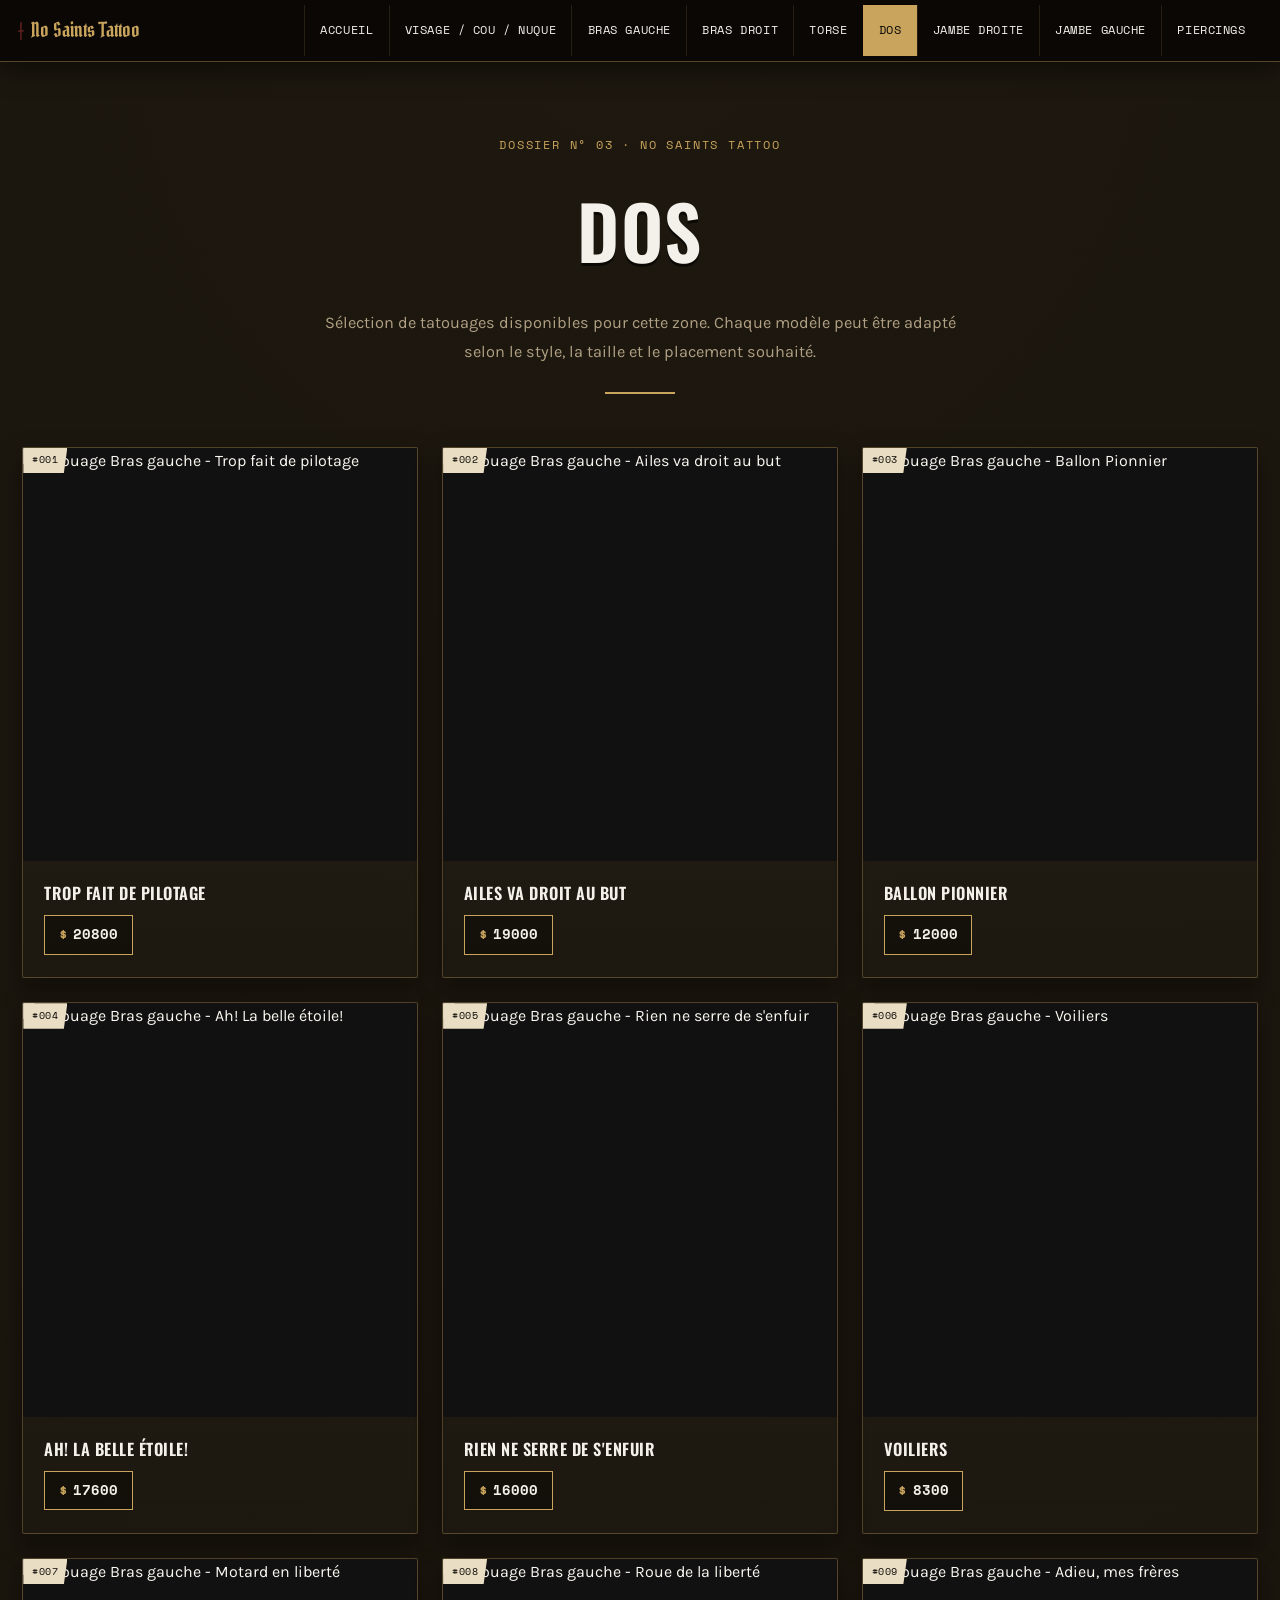
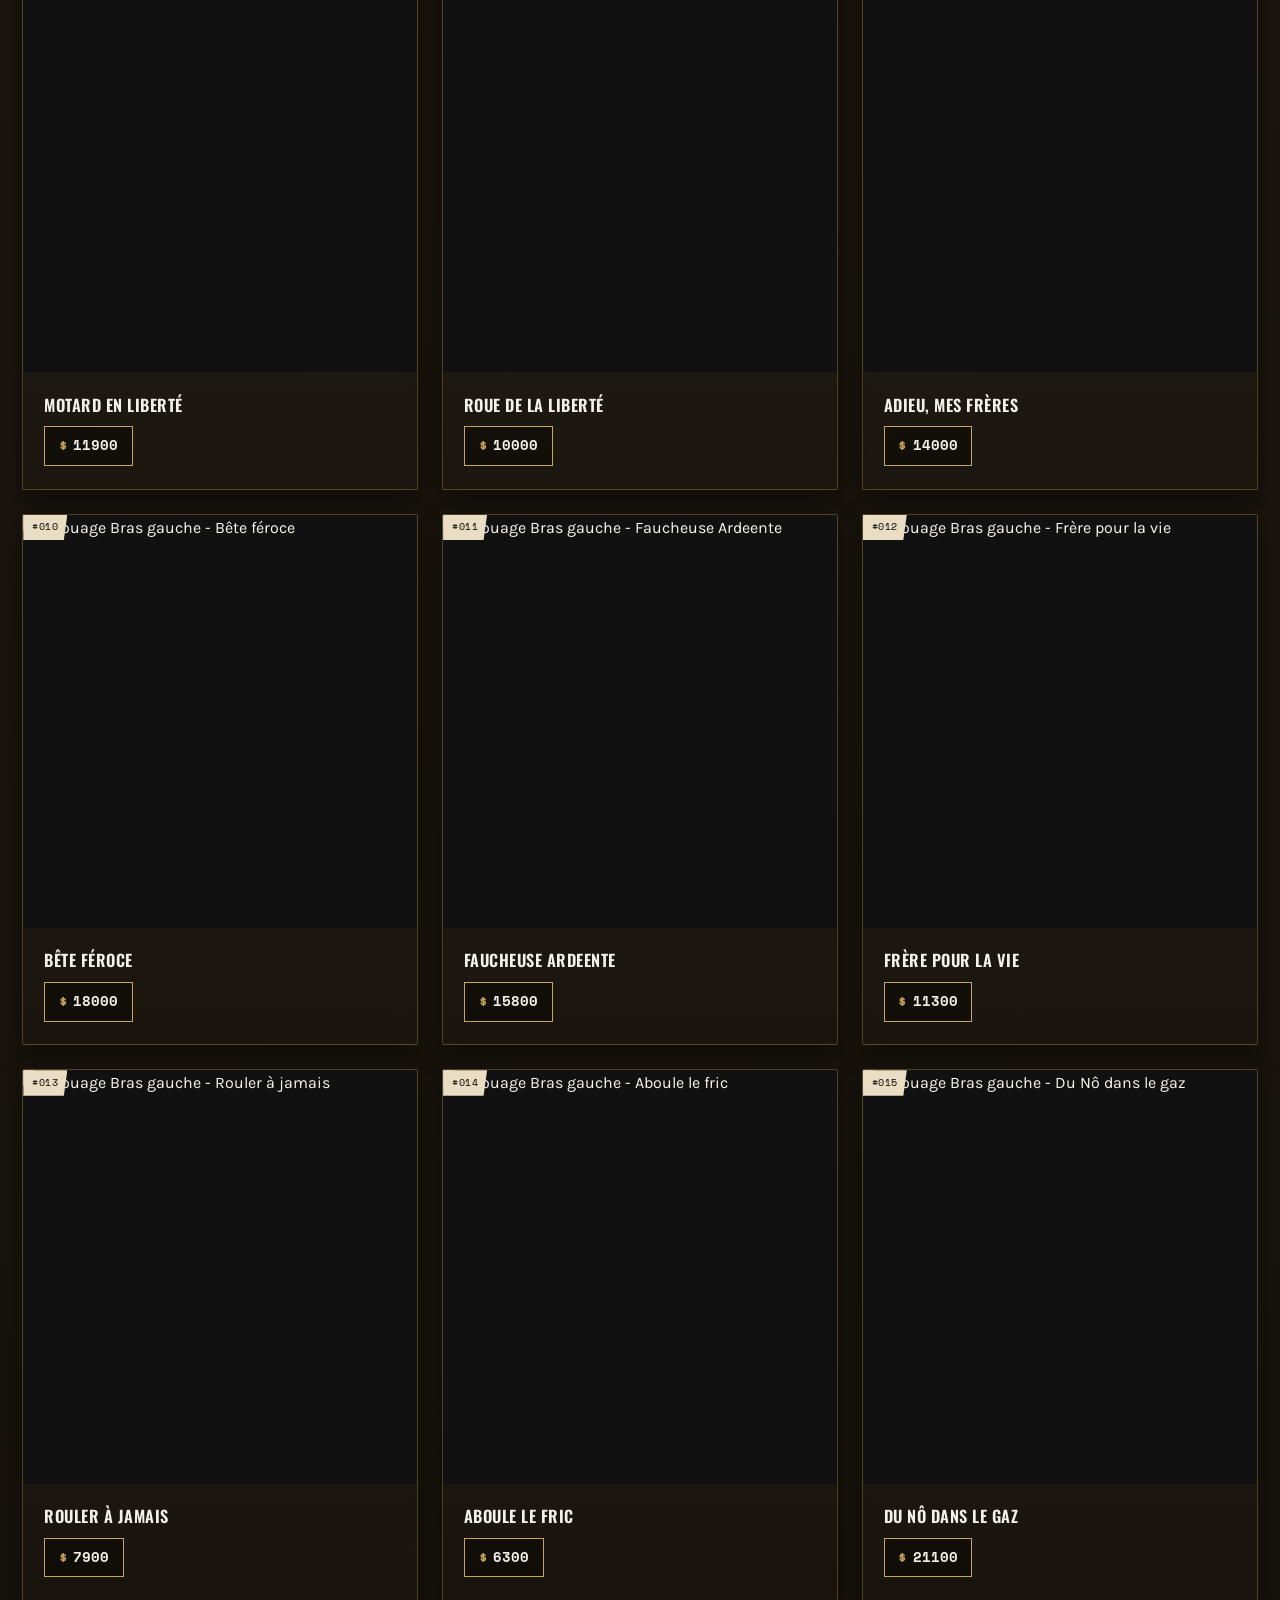
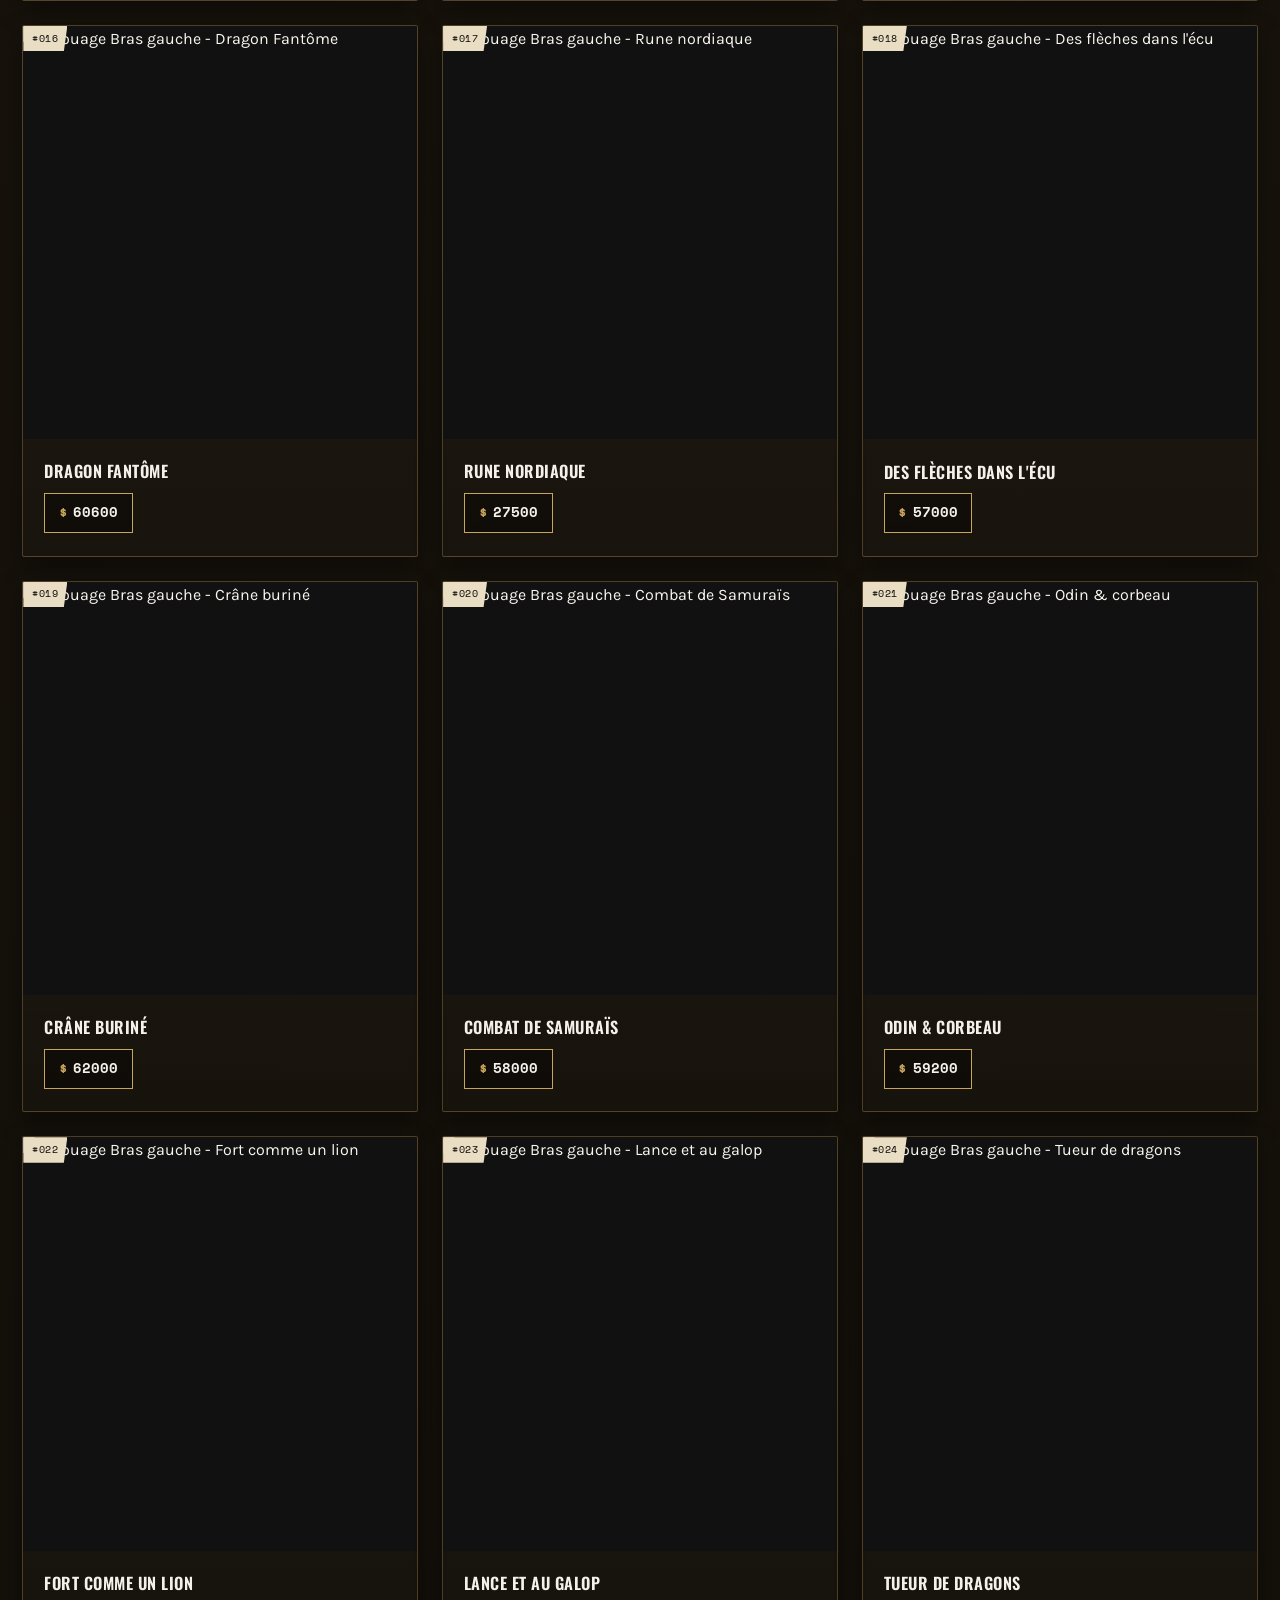
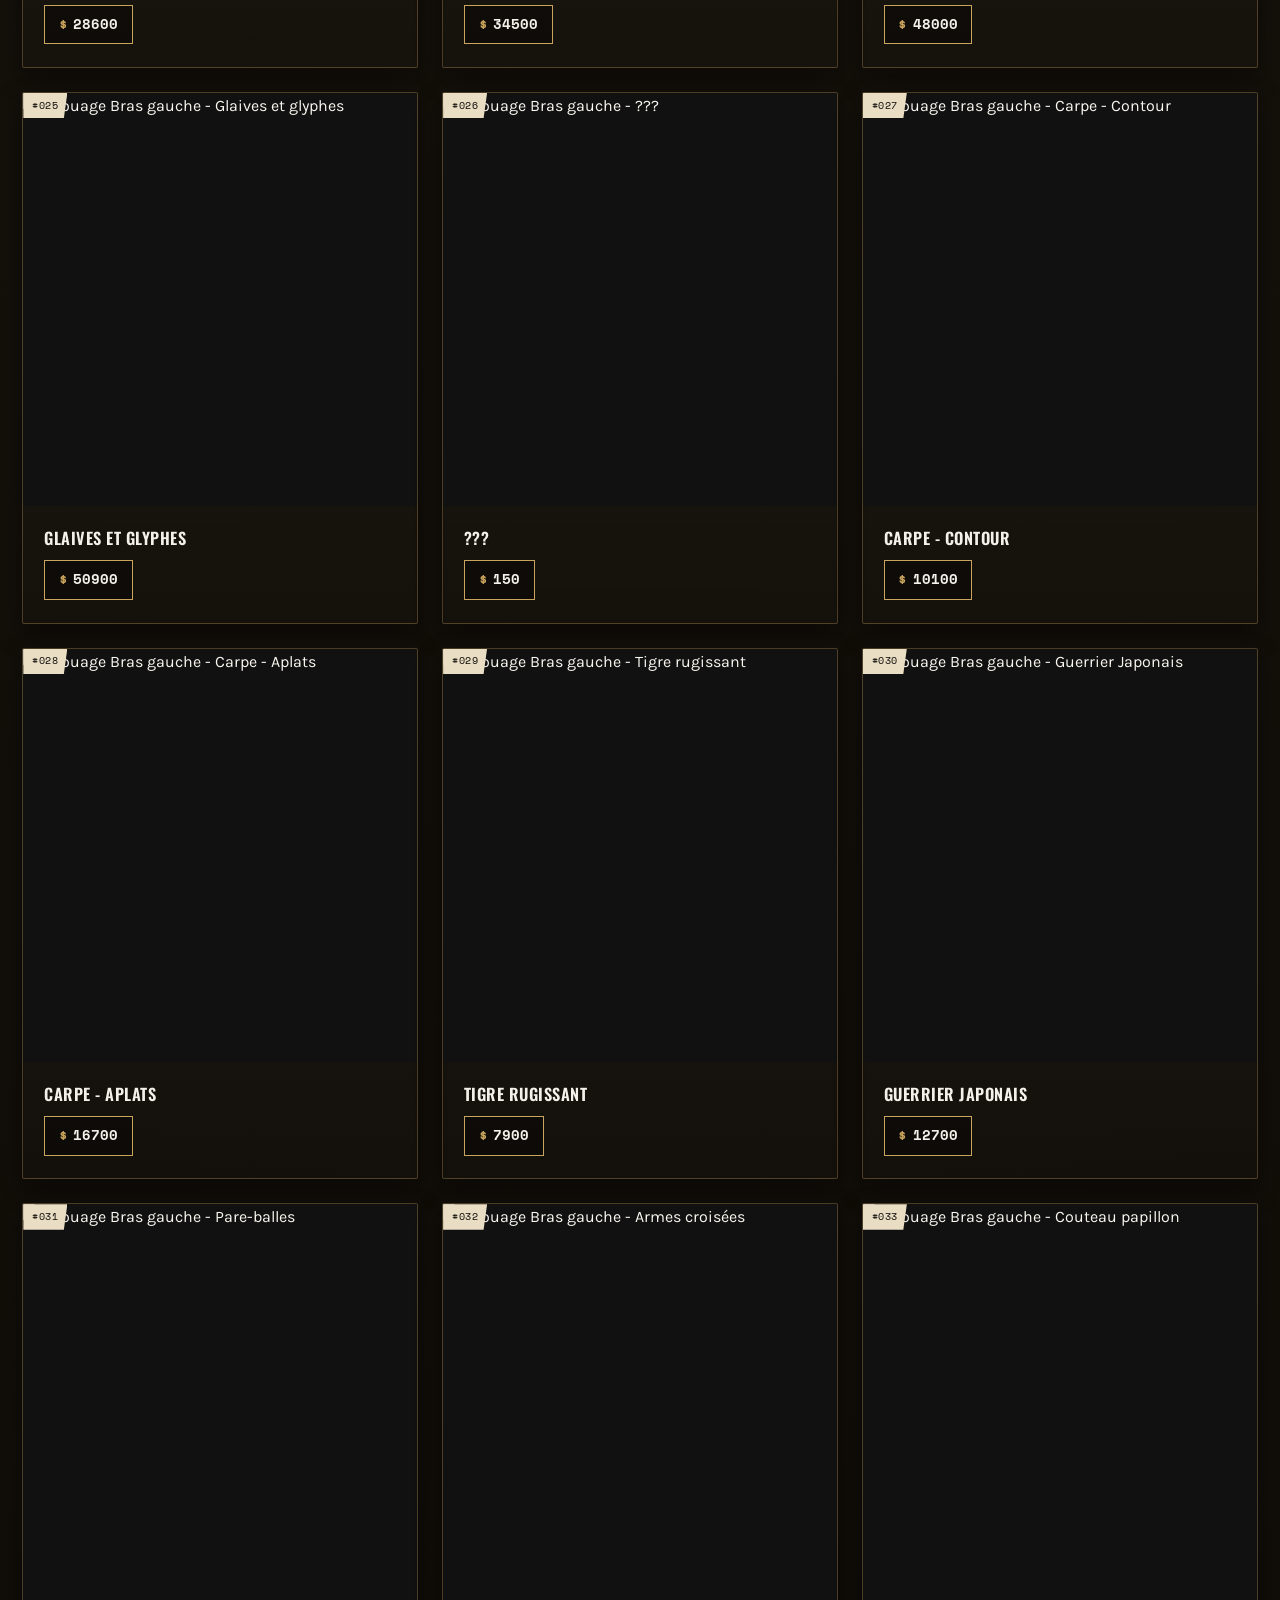
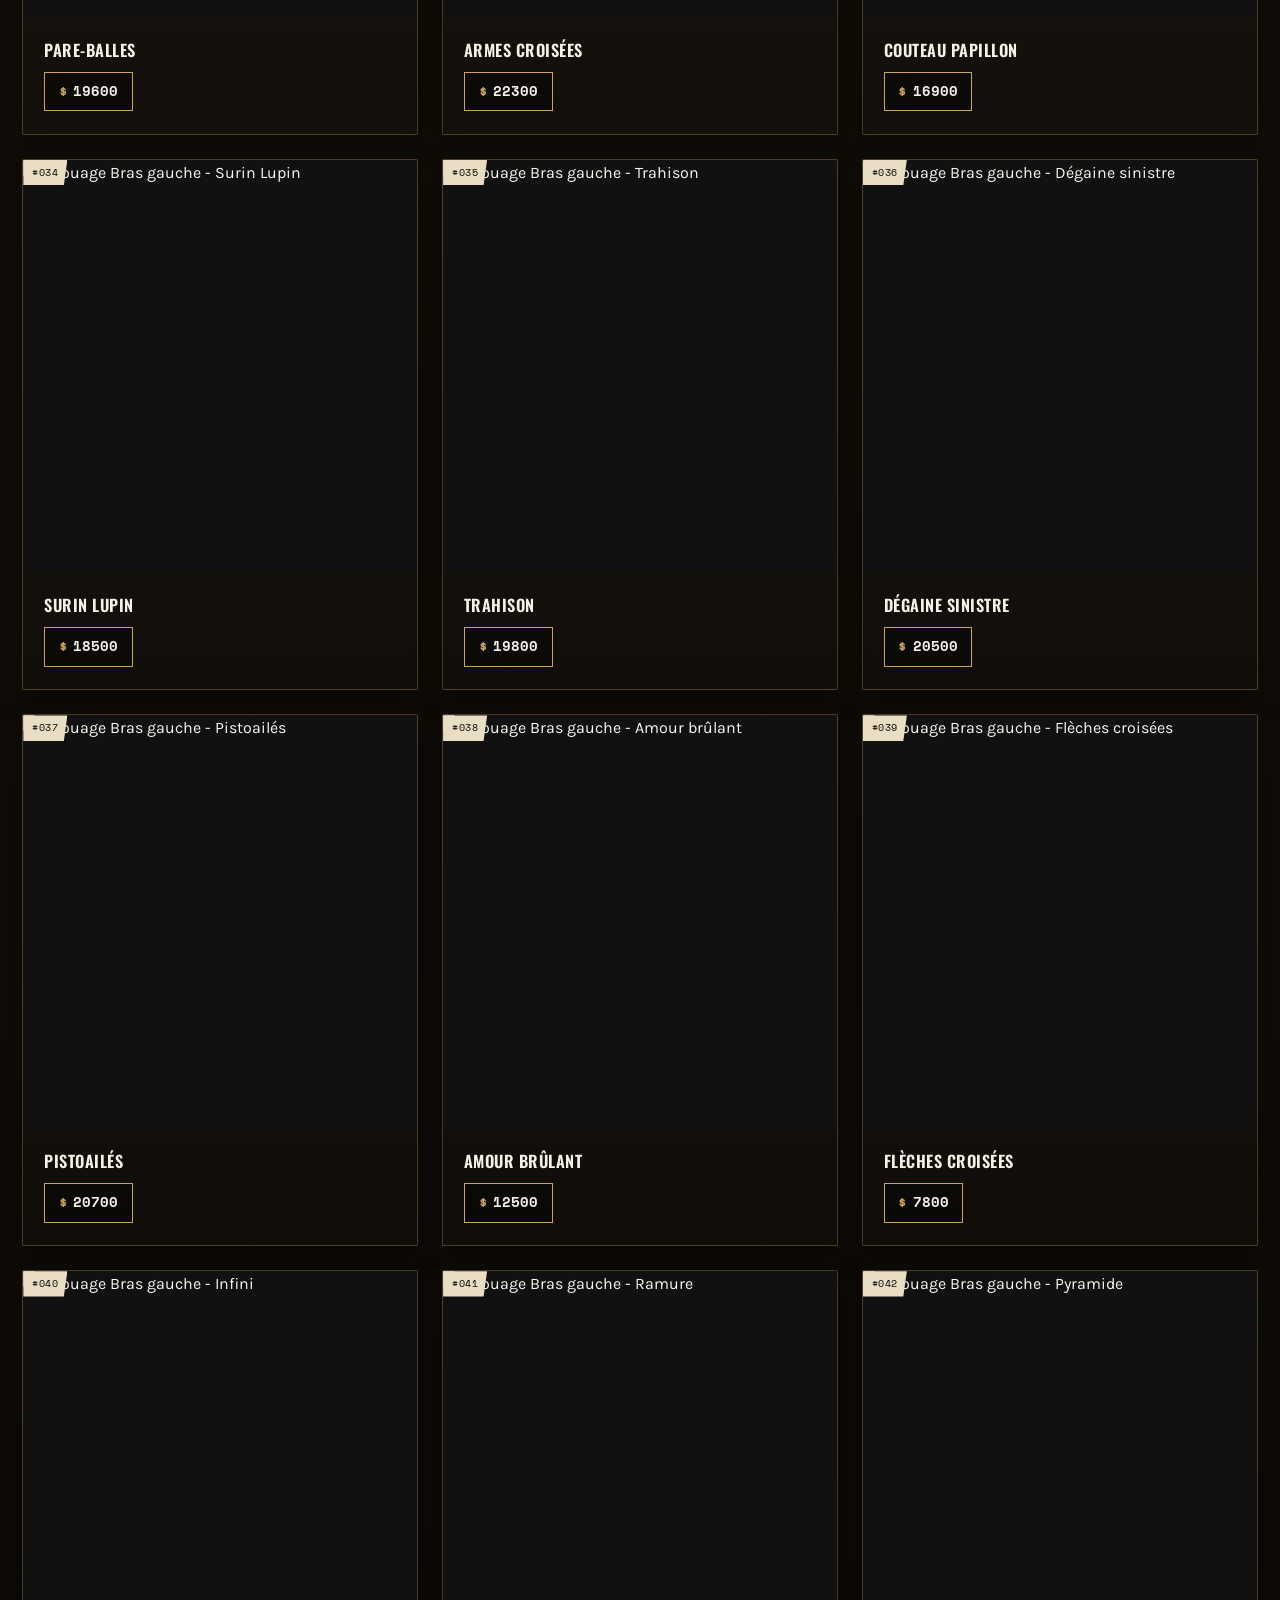
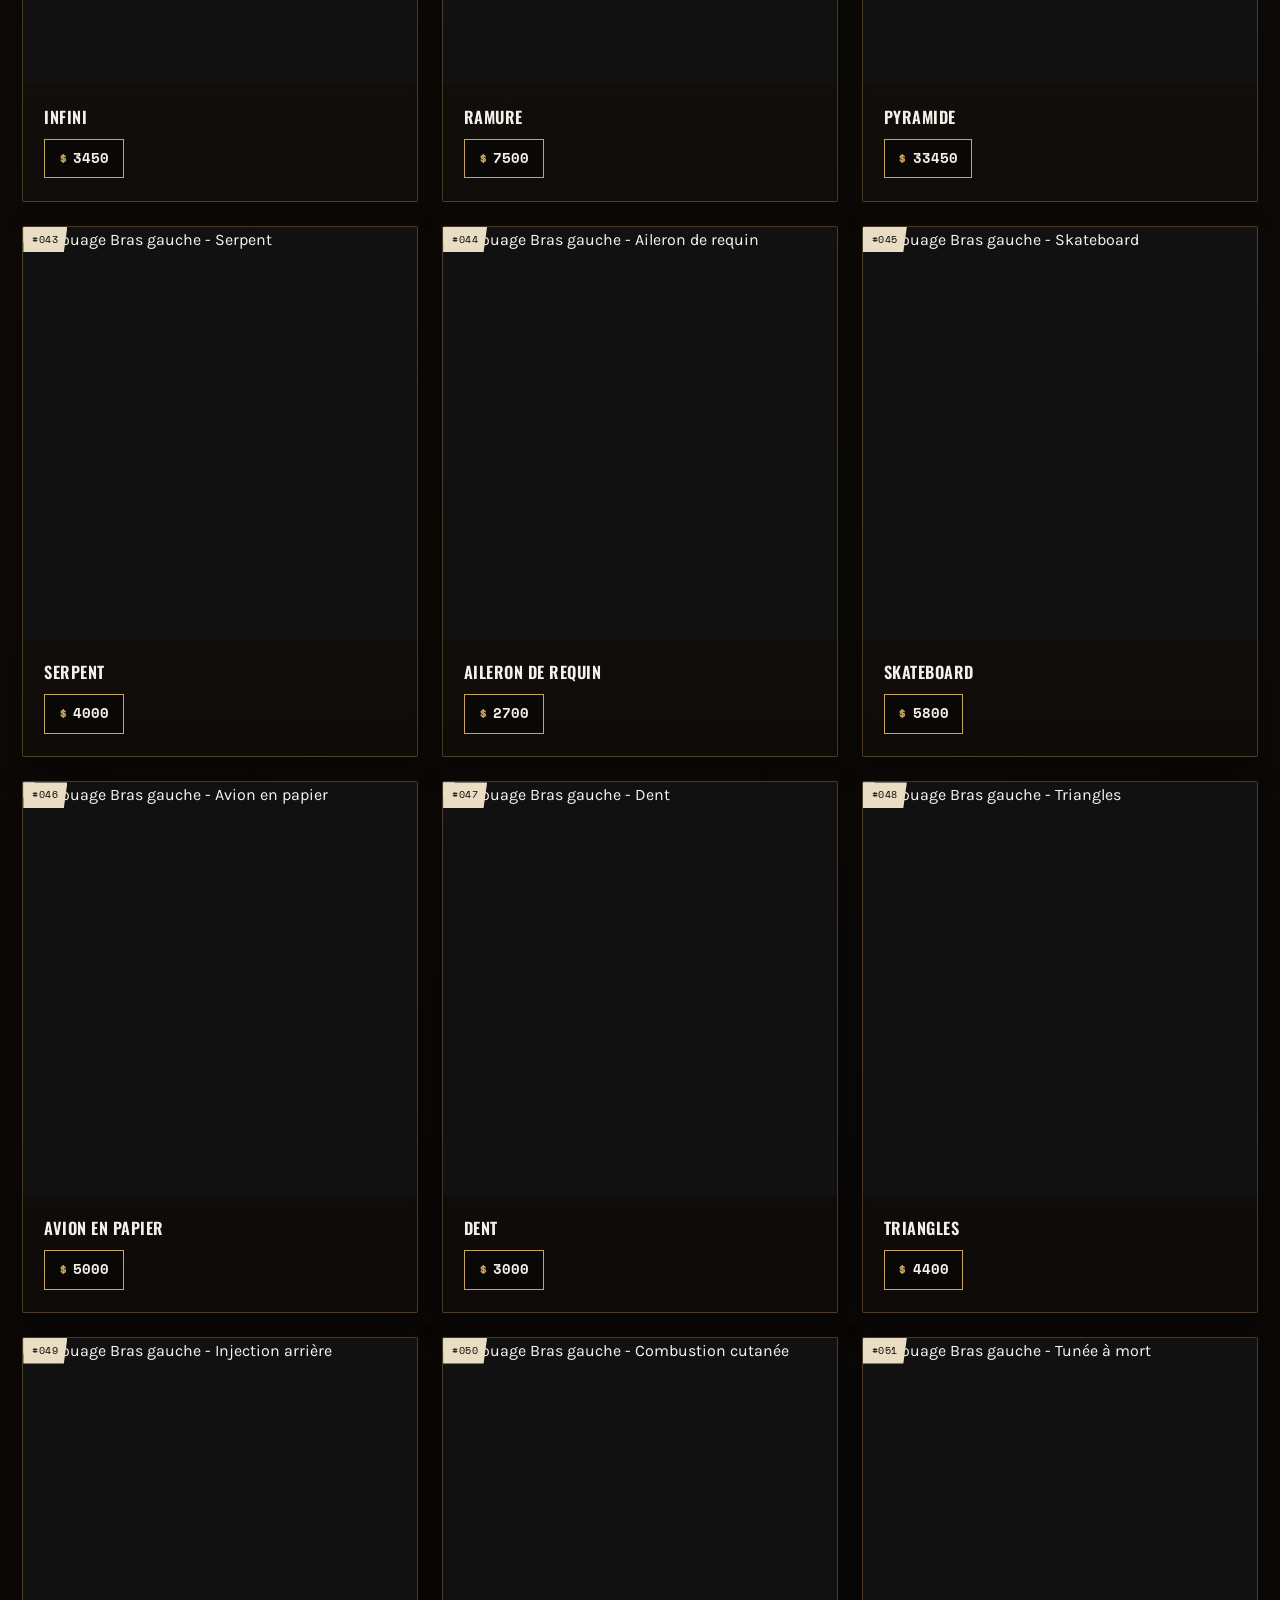
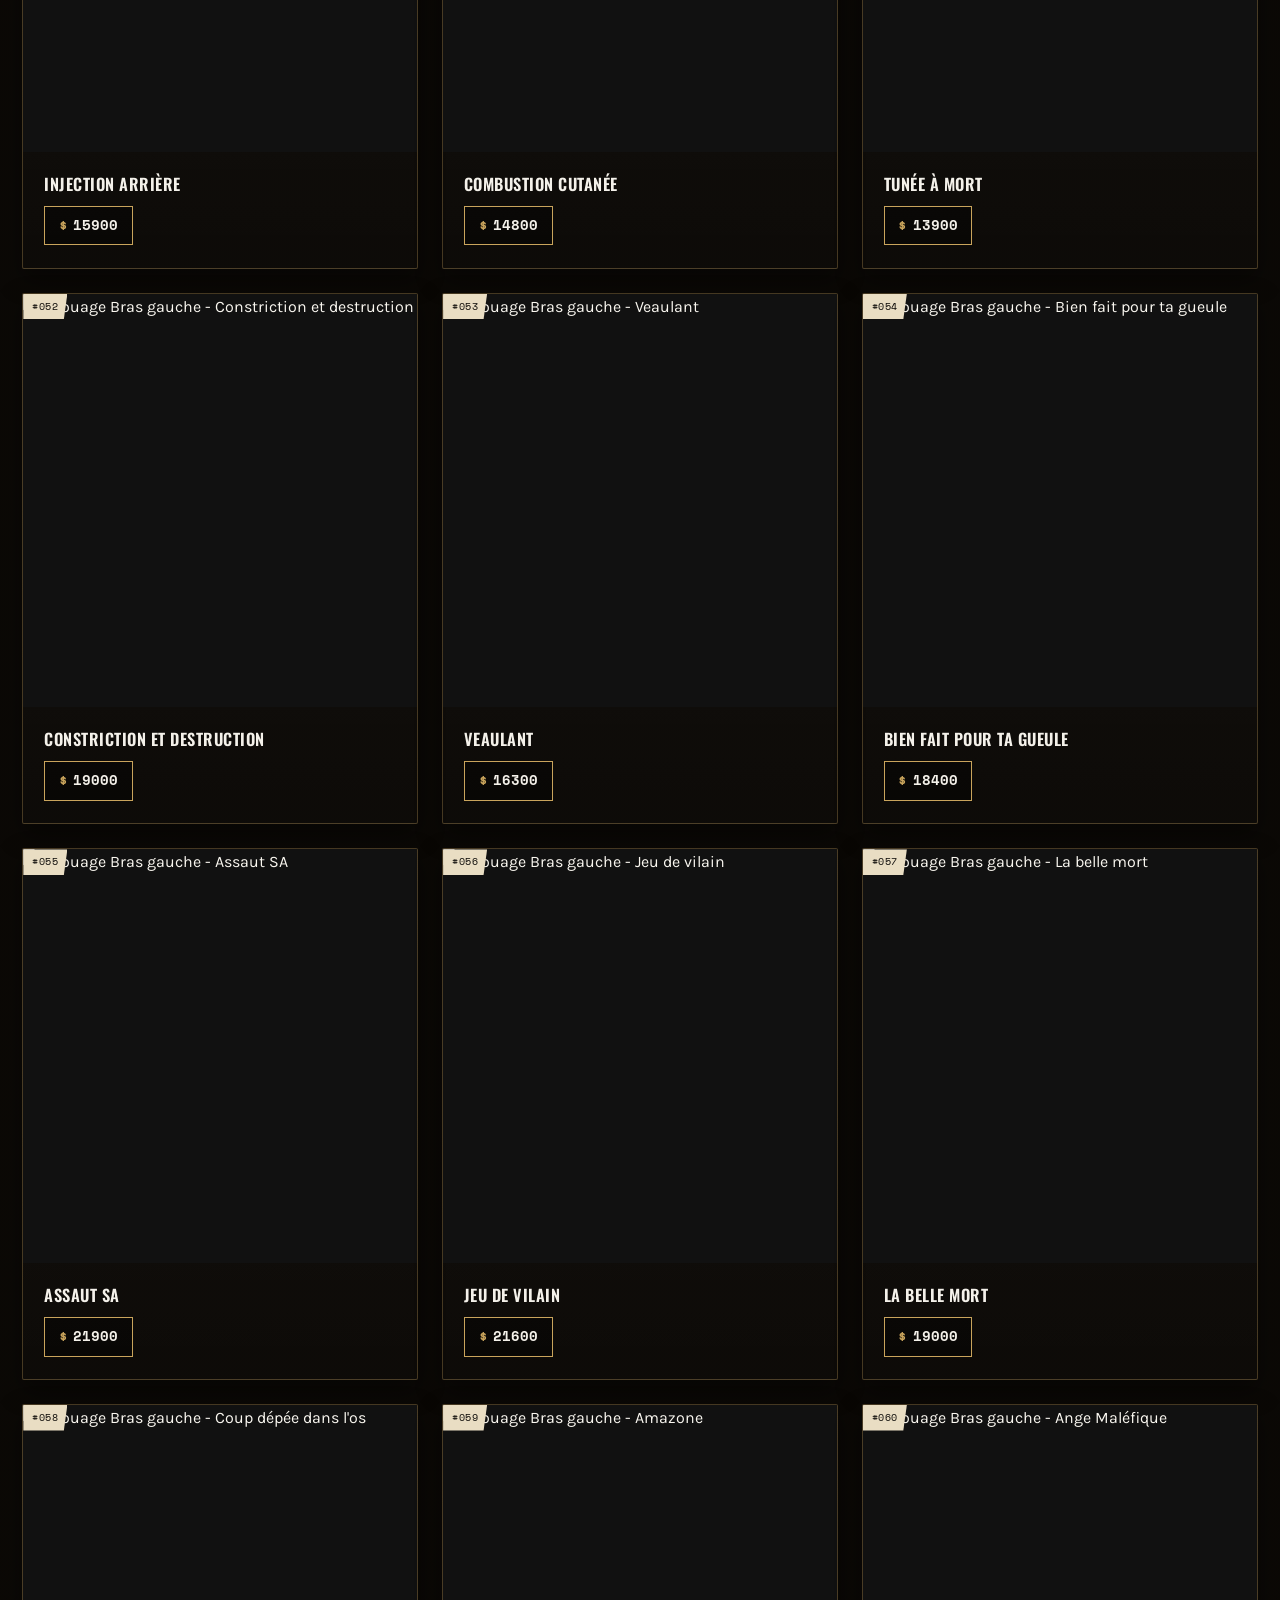
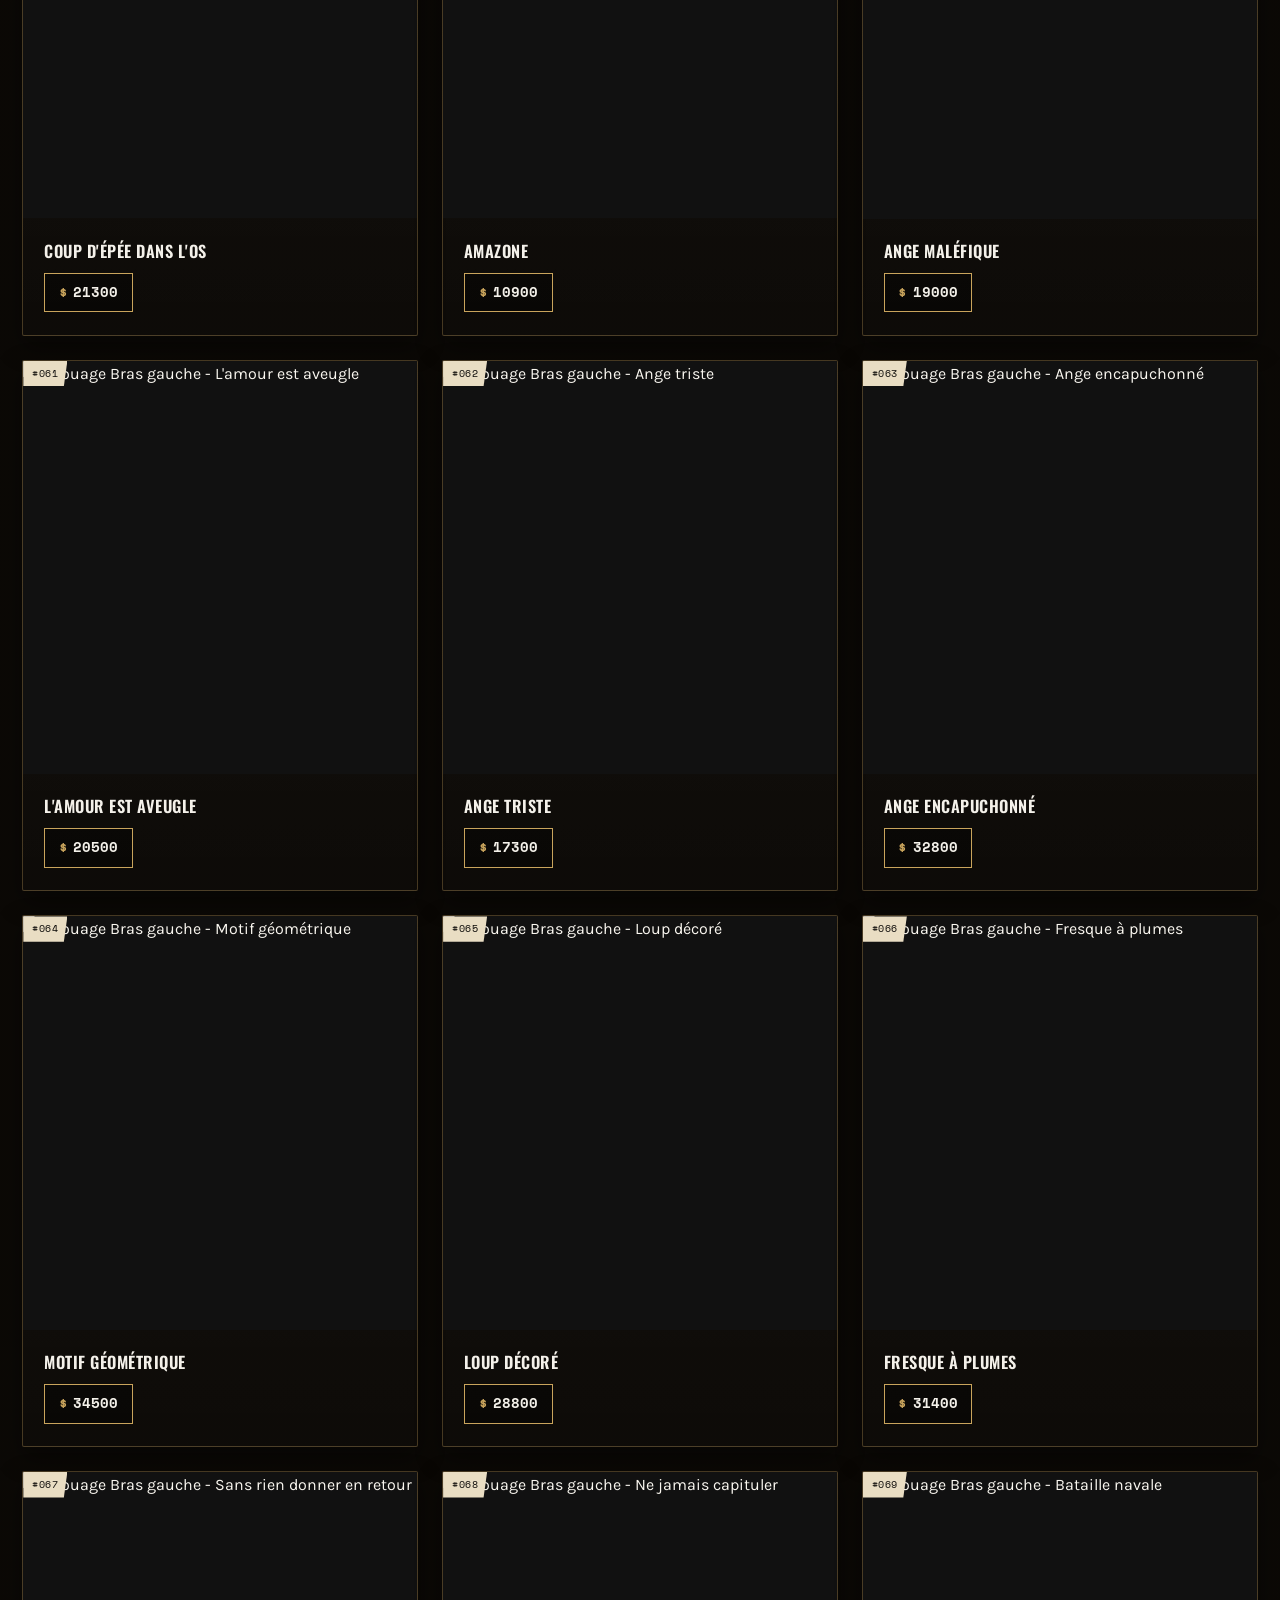
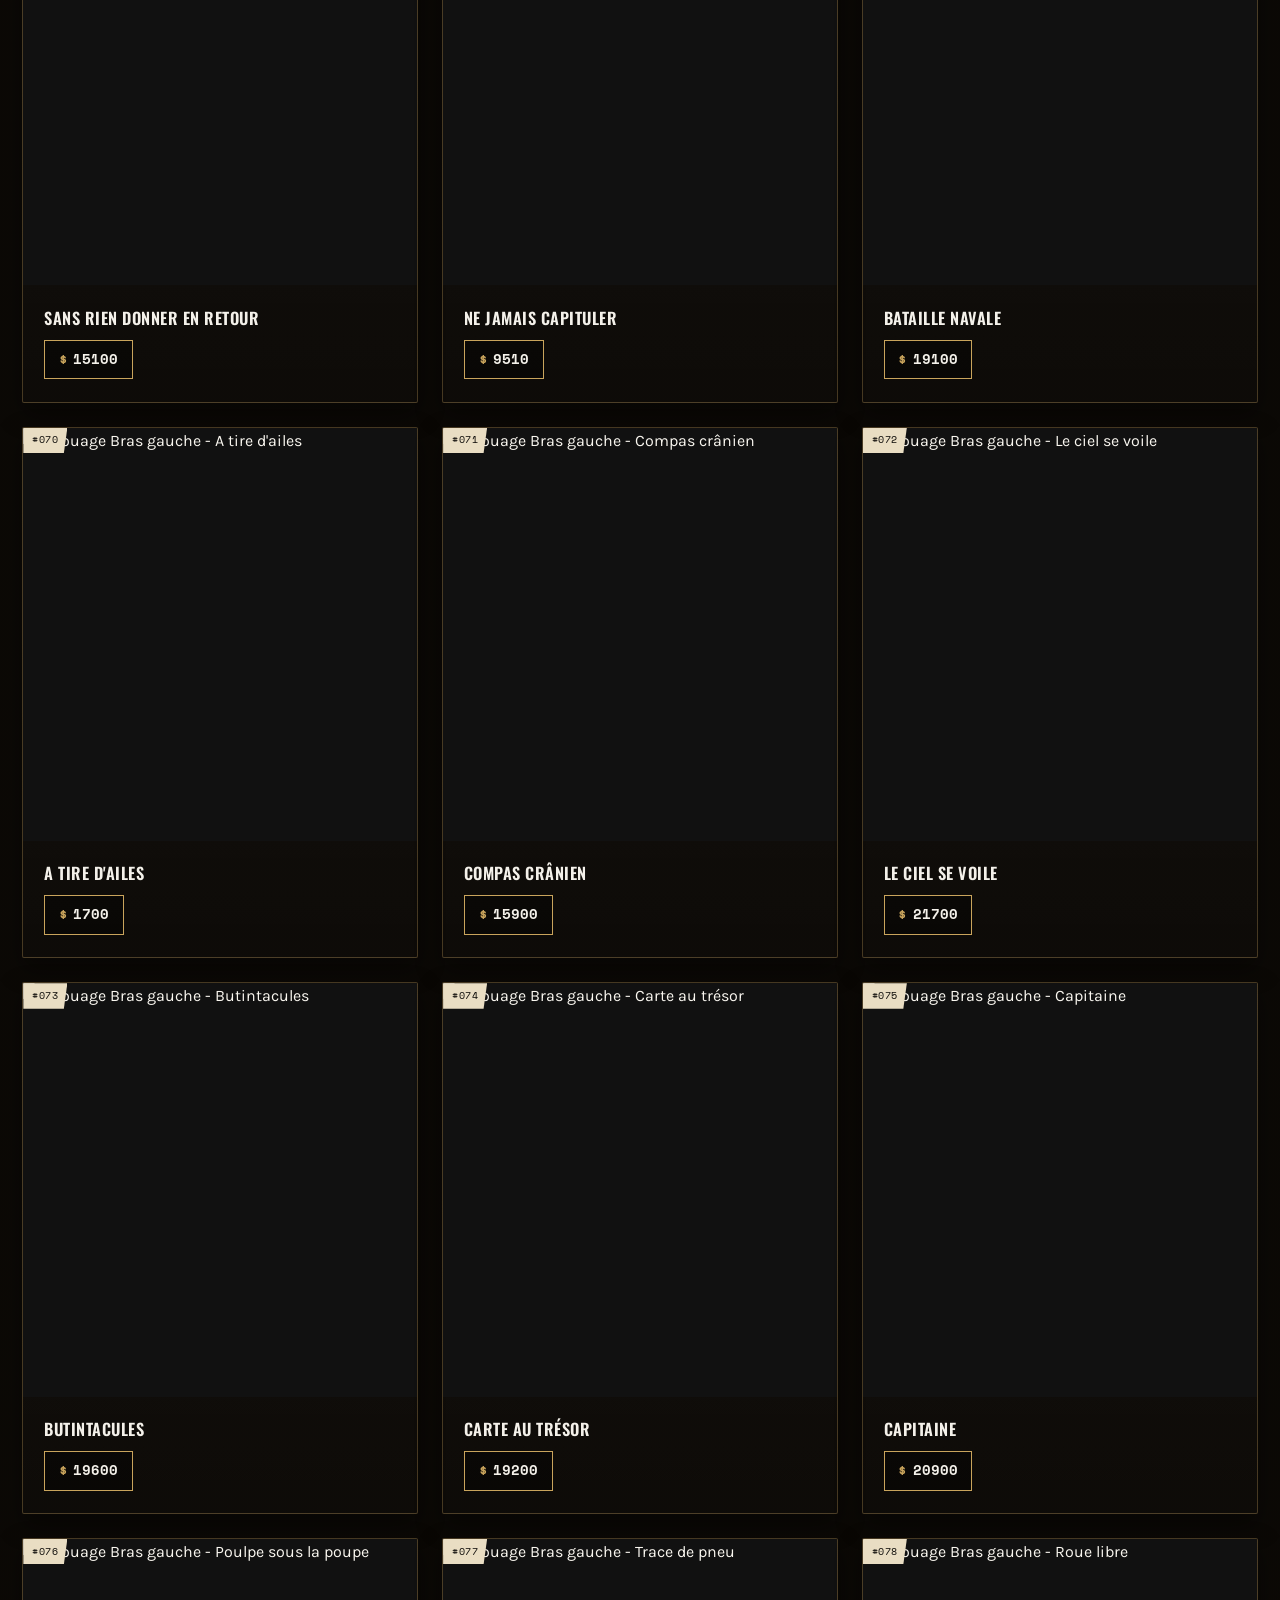
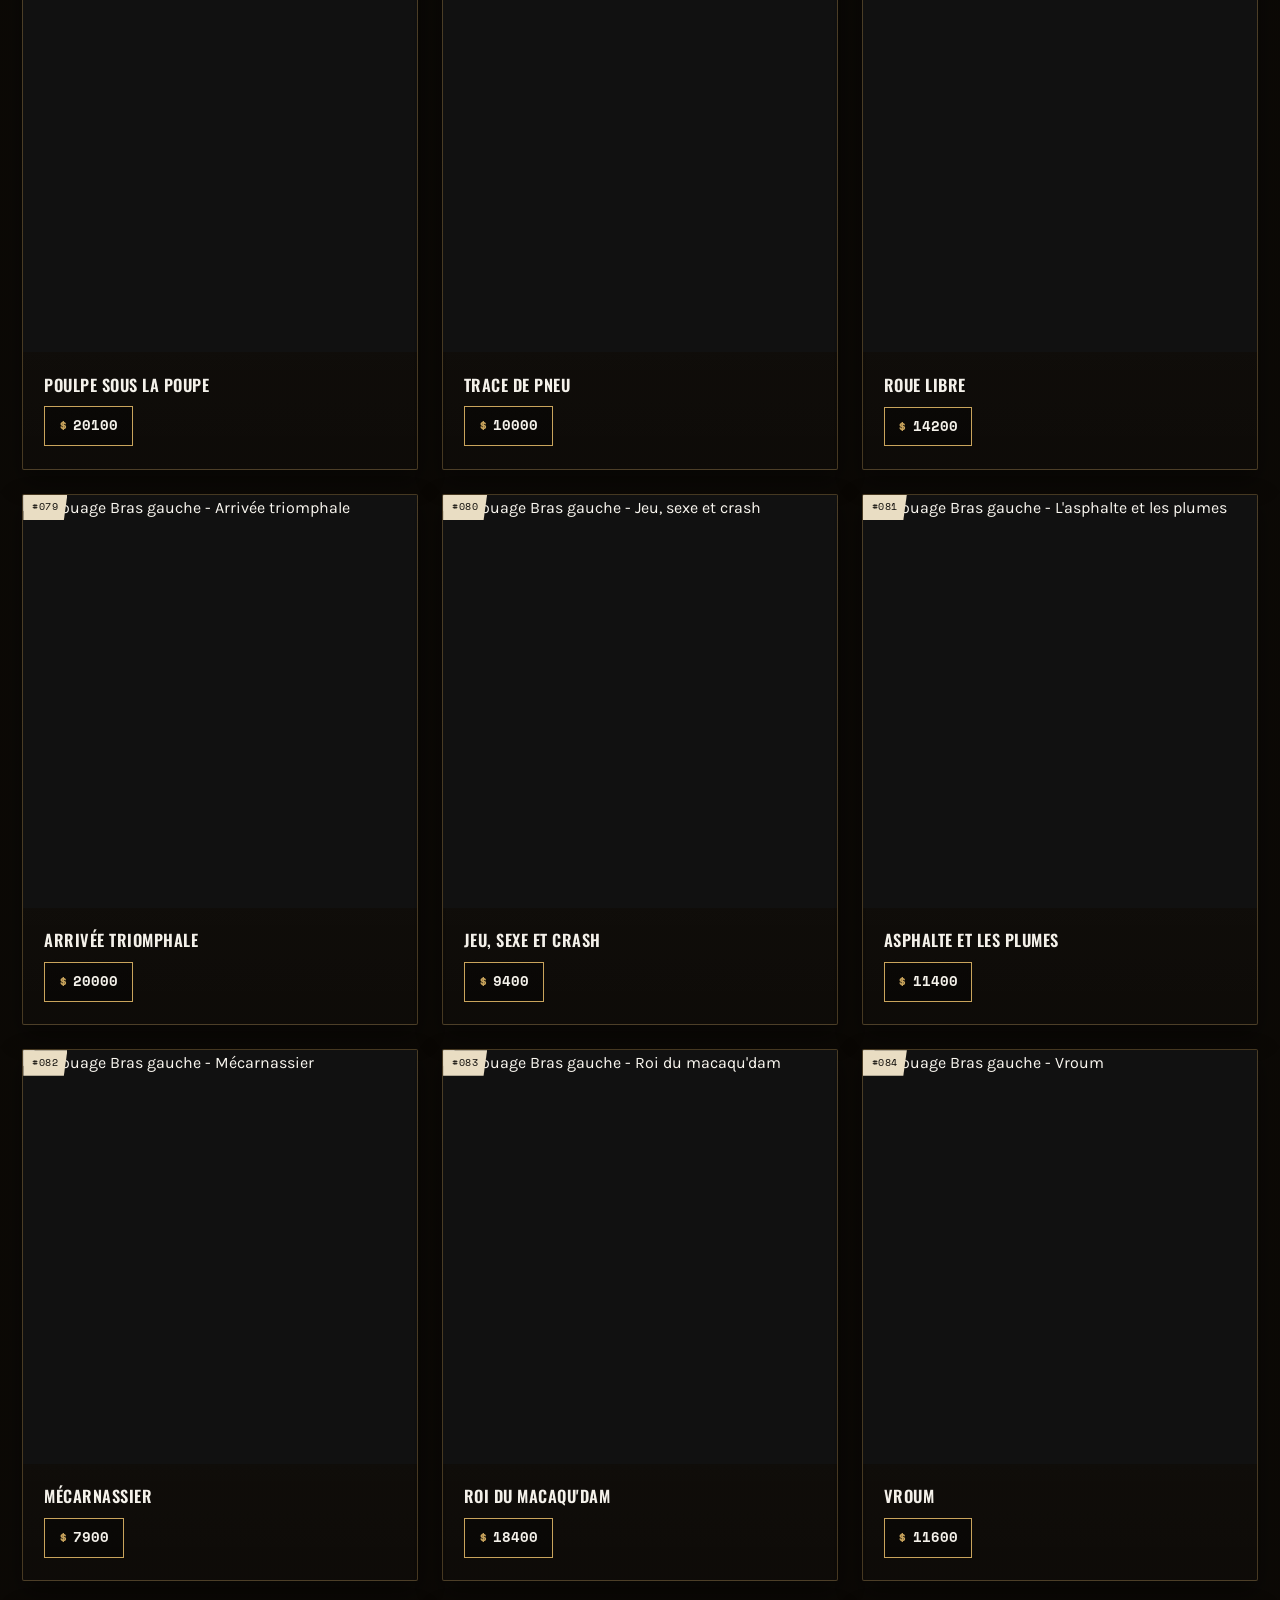
==== commit 77ab86bb: "Update back.html" ====
--- a/back.html
+++ b/back.html
@@ -5,7 +5,7 @@
 <meta charset="UTF-8">
 <meta name="viewport" content="width=device-width, initial-scale=1.0">
 <title>No Saints Tattoo - Dos</title>
-<link rel="stylesheet" href="assets/shared.css">
+<link rel="stylesheet" href="shared.css">
 </head>
 <body>
 
@@ -1328,6 +1328,6 @@
 
 </div>
 
-<script src="assets/shared.js"></script>
+<script src="shared.js"></script>
 </body>
 </html>
--- a/shared.css
+++ b/shared.css
@@ -0,0 +1,190 @@
+/* =========================================================
+   NO SAINTS TATTOO — DESIGN SYSTEM PARTAGÉ
+   Los Santos · dossier / rap-sheet aesthetic
+   ========================================================= */
+
+@import url('https://fonts.googleapis.com/css2?family=Pirata+One&family=Oswald:wght@400;500;600;700&family=Karla:wght@400;500;600&family=Space+Mono:wght@400;700&display=swap');
+
+:root{
+  --ink:      #0a0806;
+  --ink-2:    #120e0a;
+  --ink-3:    #191309;
+  --gold:     #c9a45c;
+  --gold-deep:#7c5a24;
+  --blood:    #5c1f1f;
+  --paper:    #e9ddc3;
+  --ivory:    #f4f1ea;
+  --muted:    #b0a084;
+
+  --f-display: 'Pirata One', serif;
+  --f-head:    'Oswald', sans-serif;
+  --f-body:    'Karla', sans-serif;
+  --f-mono:    'Space Mono', monospace;
+
+  --ease: cubic-bezier(.22,.9,.32,1);
+}
+
+*,*::before,*::after{ box-sizing:border-box; }
+html{ scroll-behavior:smooth; }
+body{
+  margin:0;
+  background: var(--ink);
+  color: var(--ivory);
+  font-family: var(--f-body);
+  line-height:1.6;
+}
+h1,h2,h3{ margin:0; font-family: var(--f-head); text-transform:uppercase; letter-spacing:1.5px; font-weight:600; }
+p{ margin:0; }
+a{ color:inherit; text-decoration:none; }
+img{ max-width:100%; display:block; }
+
+::selection{ background: var(--gold); color: var(--ink); }
+:focus-visible{ outline:2px solid var(--gold); outline-offset:3px; }
+
+.ns-page{
+  background:
+    radial-gradient(circle at top, rgba(201,164,92,.10), transparent 38%),
+    linear-gradient(180deg, var(--ink) 0%, #0d0a06 100%);
+  min-height:100vh;
+}
+
+/* ---------- NAV ---------- */
+.ns-nav{
+  position:sticky; top:0; z-index:100;
+  background:rgba(9,7,5,.92);
+  backdrop-filter: blur(6px);
+  border-bottom:1px solid rgba(201,164,92,.4);
+  box-shadow:0 8px 26px rgba(0,0,0,.5);
+}
+.ns-nav-inner{
+  display:flex; align-items:center; justify-content:space-between;
+  max-width:1280px; margin:0 auto; padding:0 1.2rem;
+}
+.ns-nav-brand{
+  display:flex; align-items:center; gap:.5rem;
+  font-family: var(--f-display); font-size:1.25rem; color: var(--gold);
+  padding:.9rem 0; white-space:nowrap;
+}
+.ns-nav-brand .dot{ color: var(--blood); }
+
+.ns-nav-links{
+  display:flex; overflow-x:auto; scrollbar-width:none;
+  -ms-overflow-style:none;
+}
+.ns-nav-links::-webkit-scrollbar{ display:none; }
+.ns-nav-links a{
+  display:inline-block; padding:1rem .95rem;
+  font-family: var(--f-mono); font-size:.72rem; letter-spacing:.05em;
+  text-transform:uppercase; color: var(--ivory);
+  border-left:1px solid rgba(201,164,92,.15);
+  white-space:nowrap;
+  transition: background .2s ease, color .2s ease;
+}
+.ns-nav-links a:hover, .ns-nav-links a.active{
+  background: var(--gold); color: var(--ink);
+}
+.ns-nav-toggle{ display:none; }
+
+/* ---------- HERO (zone pages) ---------- */
+.zone-hero{
+  padding: 4.6rem 1.5rem 2.8rem; text-align:center; position:relative;
+}
+.zone-hero .case-no{
+  font-family: var(--f-mono); font-size:.75rem; color: var(--gold);
+  letter-spacing:.15em; text-transform:uppercase; display:block; margin-bottom:1rem;
+}
+.zone-hero h1{
+  font-size: clamp(2.4rem, 7vw, 4.6rem); color: var(--ivory);
+  text-shadow: 0 3px 0 rgba(0,0,0,.6);
+}
+.zone-hero p{
+  max-width:640px; margin:1.3rem auto 0; color: var(--muted);
+  font-size:1.02rem; line-height:1.75;
+}
+.zone-hero .rule{
+  width:70px; height:2px; background: var(--gold); margin: 1.6rem auto 0; opacity:.6;
+}
+
+/* ---------- GALLERY / DOSSIER CARDS ---------- */
+.gallery{
+  max-width:1280px; margin:0 auto; padding: .5rem 1.4rem 5rem;
+  display:grid; grid-template-columns:repeat(3, 1fr); gap:1.5rem;
+}
+.tattoo-card{
+  position:relative; background: linear-gradient(180deg, rgba(255,255,255,.045), rgba(255,255,255,.012));
+  border:1px solid rgba(201,164,92,.3);
+  box-shadow:0 10px 26px rgba(0,0,0,.4);
+  overflow:hidden; border-radius:2px;
+  transition: transform .35s var(--ease), box-shadow .35s var(--ease), border-color .35s ease;
+}
+.tattoo-card:hover{
+  transform: translateY(-6px);
+  border-color: var(--gold);
+  box-shadow: 0 20px 40px rgba(0,0,0,.55);
+}
+.tattoo-card .tag{
+  position:absolute; top:0; left:0; z-index:2;
+  background: var(--paper); color: var(--ink);
+  font-family: var(--f-mono); font-size:.62rem; letter-spacing:.06em;
+  padding:.3rem .55rem; text-transform:uppercase;
+  clip-path: polygon(0 0, 100% 0, 92% 100%, 0% 100%);
+}
+.tattoo-card .imgwrap{ position:relative; overflow:hidden; background:#111; }
+.tattoo-card img{
+  width:100%; aspect-ratio:1/1.05; object-fit:cover;
+  filter: saturate(.92) contrast(1.05);
+  transition: transform .5s var(--ease), filter .5s ease;
+}
+.tattoo-card:hover img{ transform: scale(1.06); filter:saturate(1.05) contrast(1.08); }
+.tattoo-content{ padding:1.2rem 1.3rem 1.4rem; }
+.tattoo-content h3{
+  font-size:1.02rem; color: var(--ivory); margin-bottom:.55rem; letter-spacing:.5px;
+}
+.tattoo-content .desc{
+  color: var(--muted); font-size:.88rem; line-height:1.55; margin-bottom:.9rem; min-height:0;
+}
+.price{
+  display:inline-flex; align-items:center; gap:.35rem;
+  font-family: var(--f-mono); font-weight:700; font-size:.85rem;
+  border:1px solid var(--gold); color: var(--ivory);
+  padding:.5rem .85rem; background: rgba(0,0,0,.35);
+}
+.price::before{ content:'$'; color: var(--gold); }
+
+/* ---------- FOOTER ---------- */
+.ns-footer{
+  padding: 2.6rem 1.5rem; text-align:center; color: var(--muted);
+  font-size:.82rem; background:#040302; border-top:1px solid rgba(201,164,92,.2);
+  font-family: var(--f-mono); letter-spacing:.03em;
+}
+.ns-footer strong{ color: var(--gold); font-family: var(--f-head); letter-spacing:1px; }
+
+/* ---------- BUTTONS ---------- */
+.btn{
+  position:relative; display:inline-flex; align-items:center; justify-content:center;
+  padding:.9rem 1.7rem; border:1px solid var(--gold); color: var(--ivory);
+  font-family: var(--f-mono); font-size:.78rem; text-transform:uppercase; letter-spacing:.08em;
+  background:rgba(0,0,0,.4); cursor:pointer; transition: all .25s var(--ease);
+}
+.btn:hover{ transform:translateY(-2px); box-shadow:0 10px 24px rgba(201,164,92,.25); }
+.btn.gold{ background: var(--gold); color: var(--ink); font-weight:700; }
+.btn.gold:hover{ background:#dbb877; }
+
+/* ---------- REVEAL ---------- */
+.reveal{ opacity:0; transform:translateY(24px); transition: opacity .7s var(--ease), transform .7s var(--ease); }
+.reveal.in-view{ opacity:1; transform:translateY(0); }
+
+/* ---------- RESPONSIVE ---------- */
+@media(max-width:900px){
+  .gallery{ grid-template-columns:repeat(2,1fr); }
+}
+@media(max-width:640px){
+  .gallery{ grid-template-columns:1fr; padding-bottom:3.5rem; }
+  .ns-nav-links a{ font-size:.68rem; padding:.85rem .7rem; }
+  .zone-hero{ padding:3.4rem 1.2rem 2rem; }
+}
+
+@media (prefers-reduced-motion: reduce){
+  *{ animation-duration:.001s !important; transition-duration:.001s !important; }
+  .reveal{ opacity:1; transform:none; }
+}
